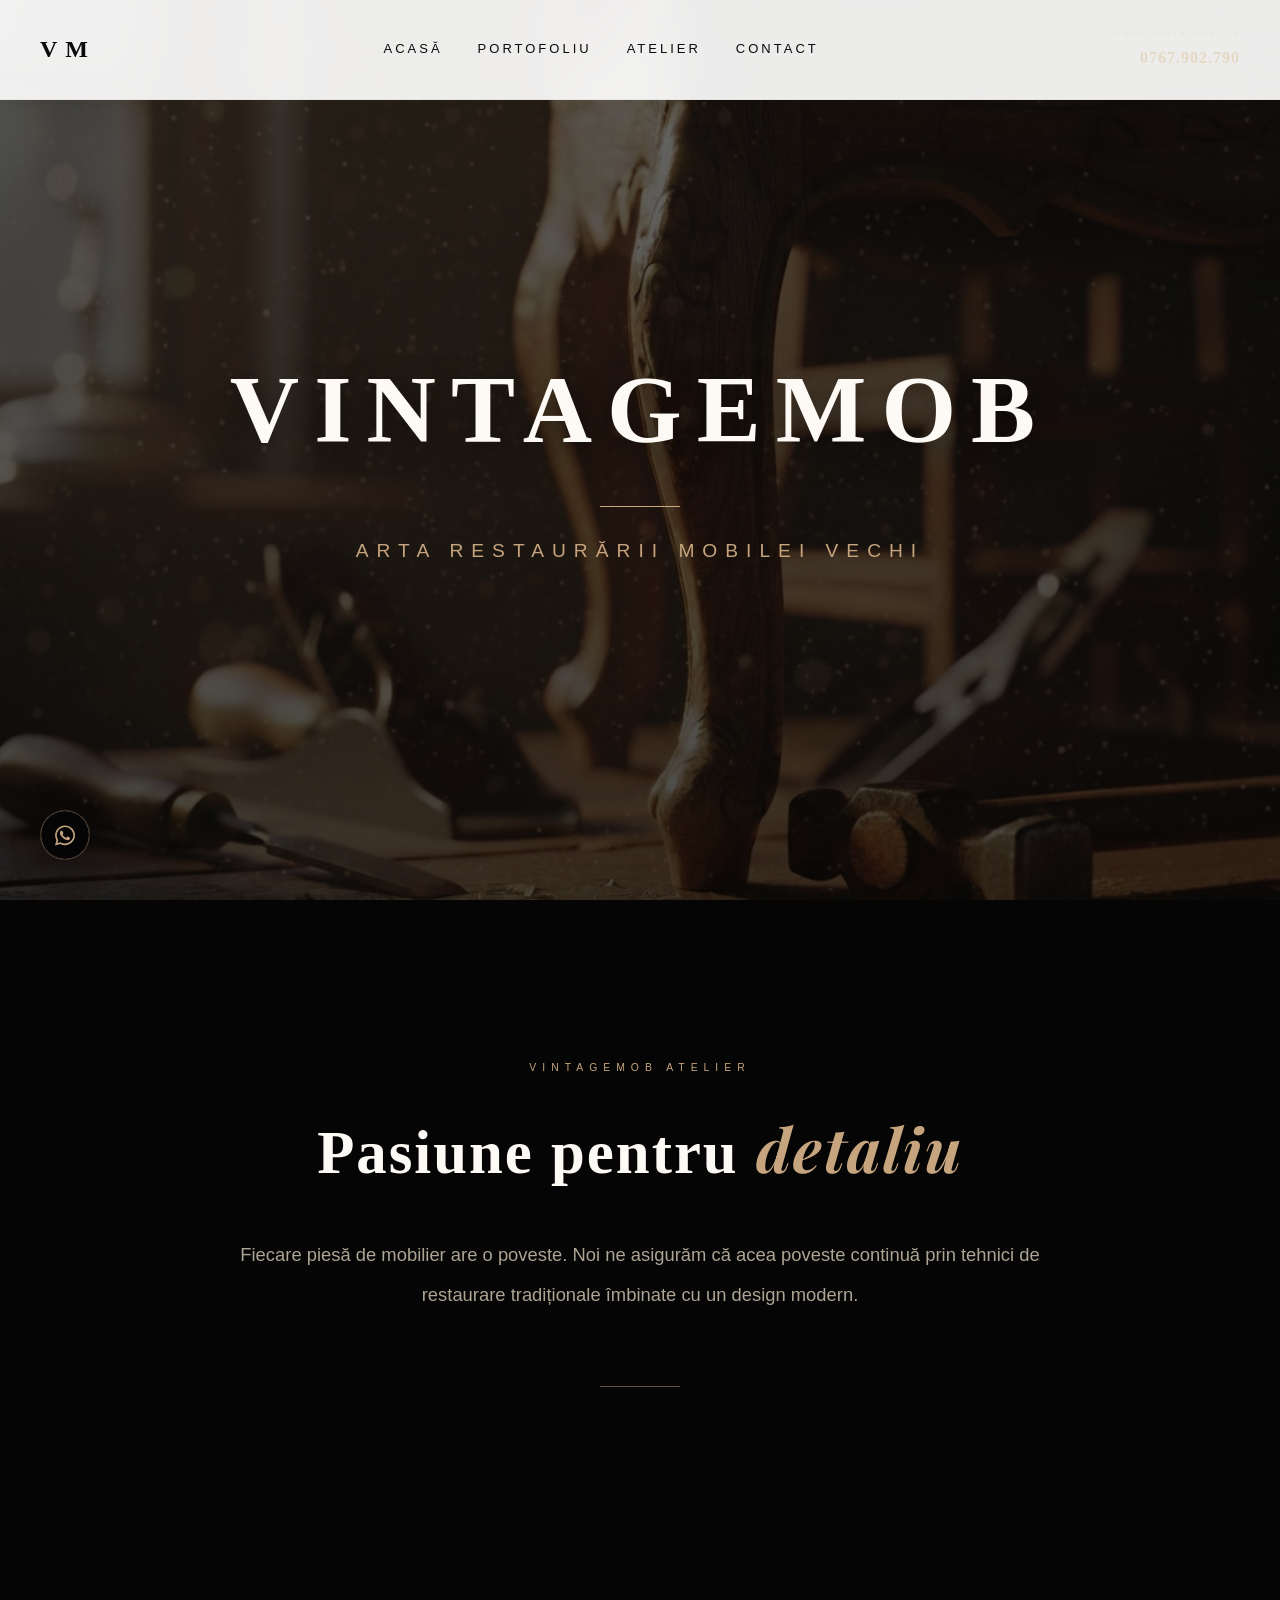
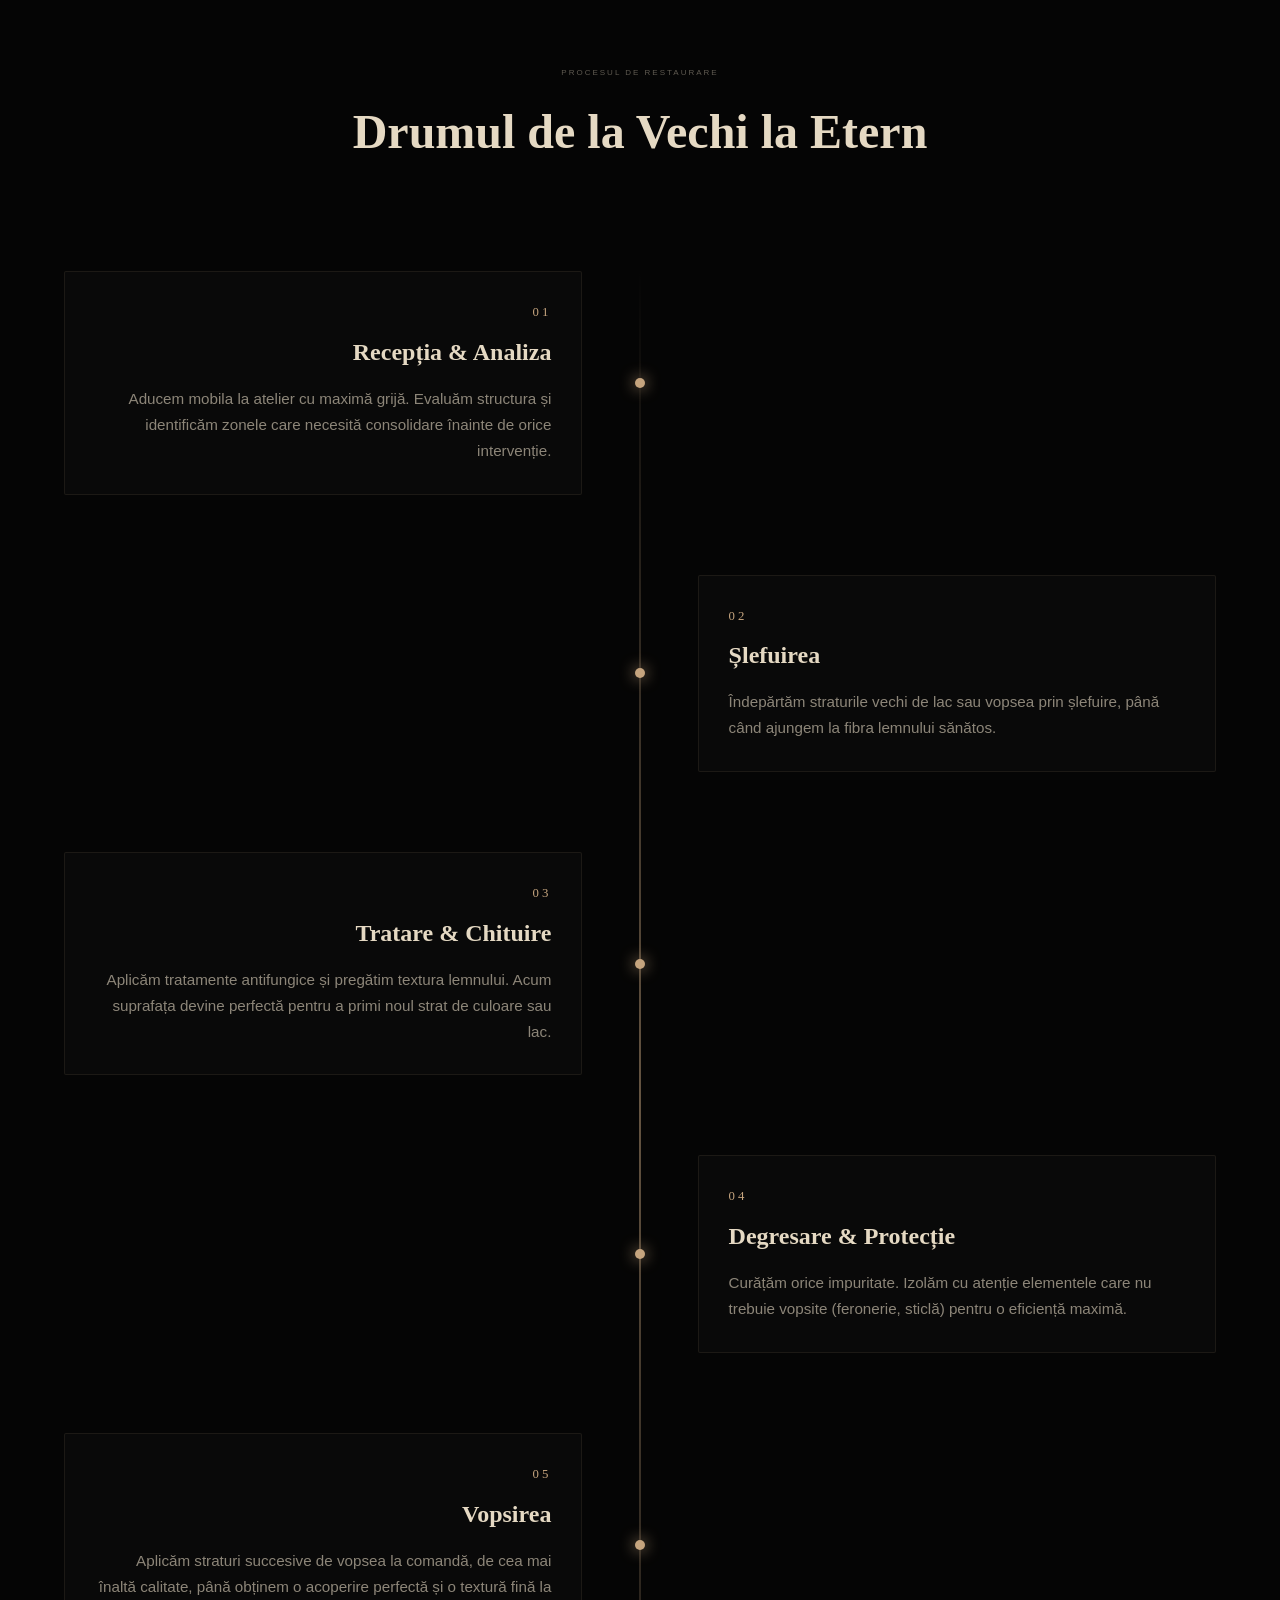
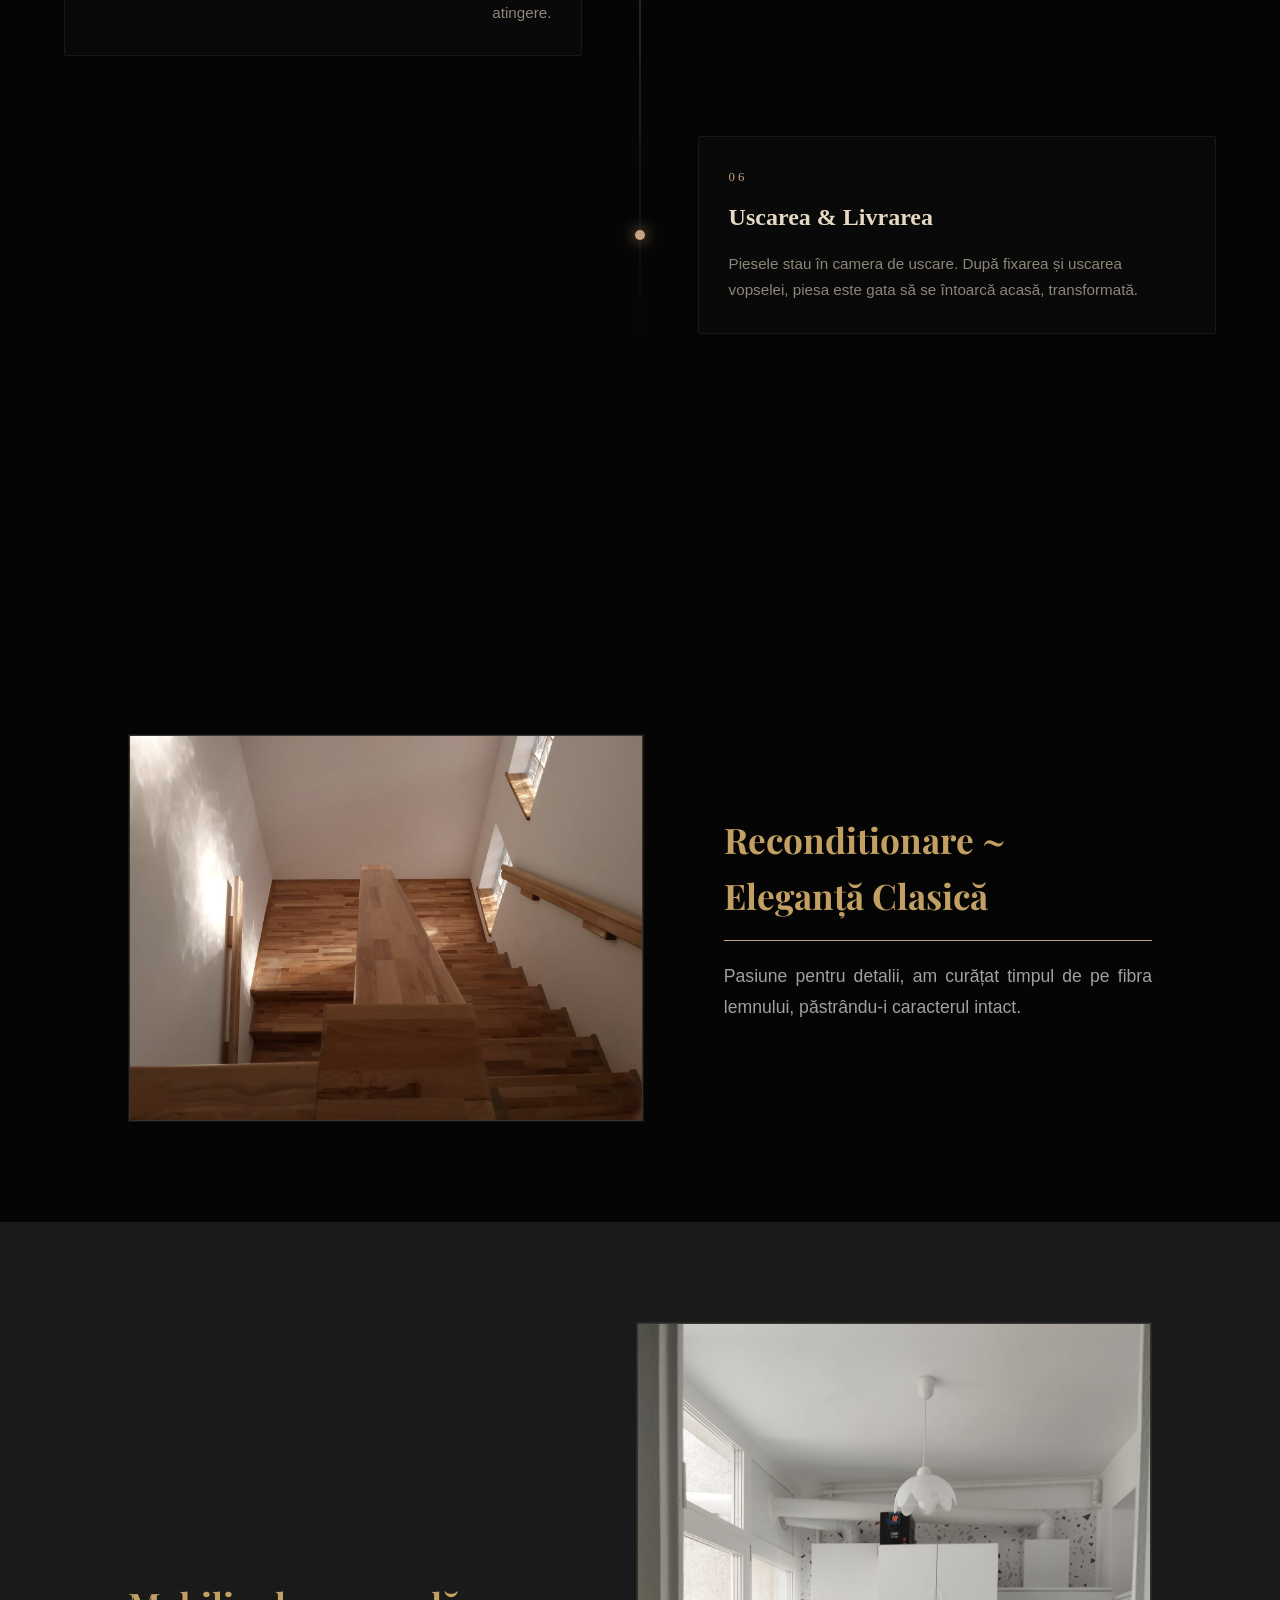
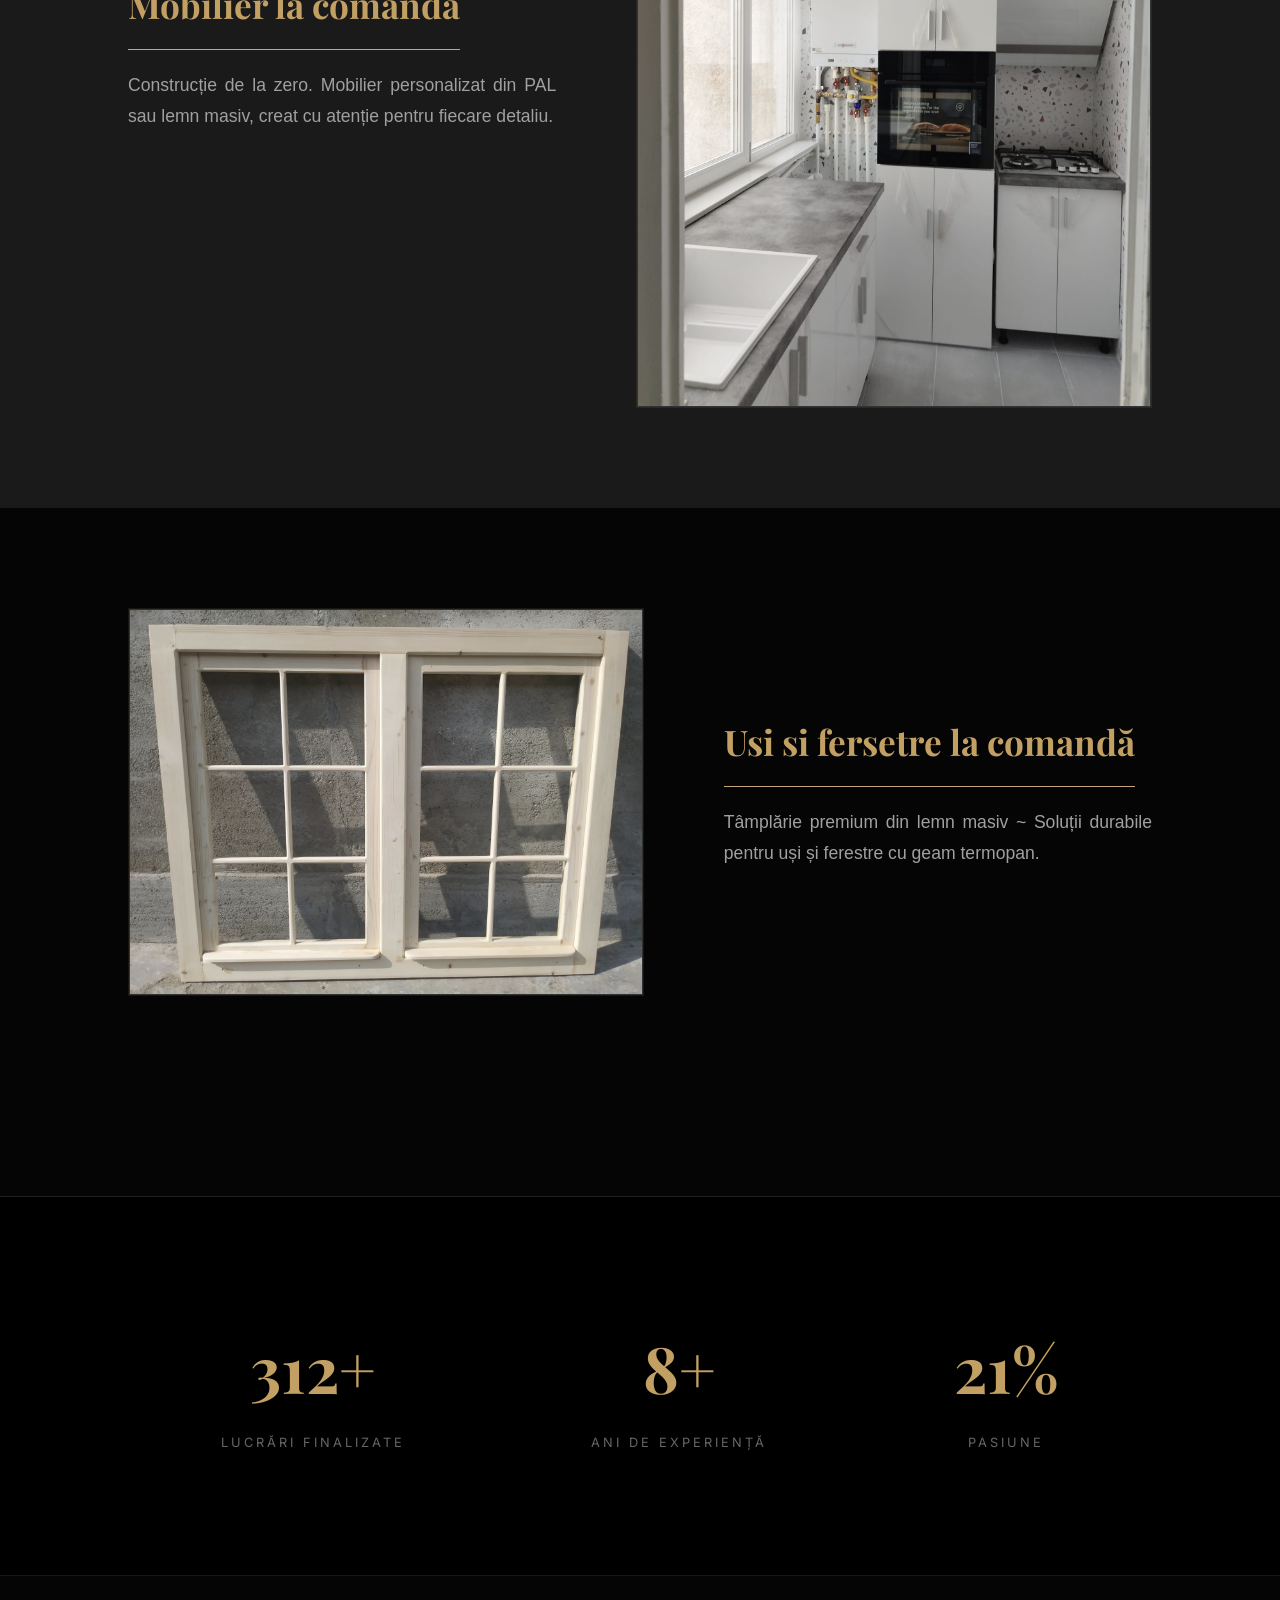
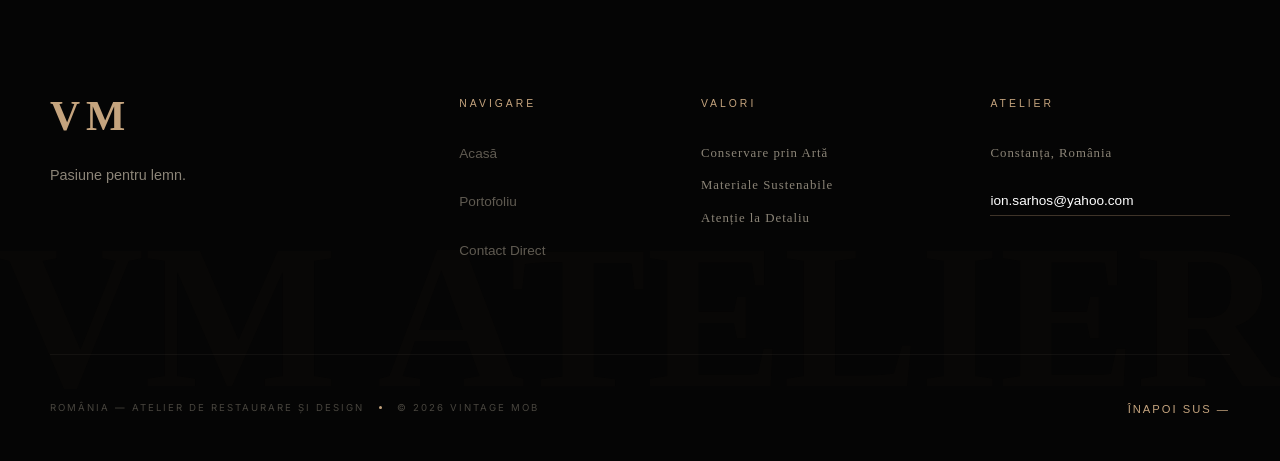
==== index.html @ 1ef1ccdd "Update index.html" ====
<!DOCTYPE html>
<html lang="ro">
<head>
    <meta charset="UTF-8">
    <meta name="viewport" content="width=device-width, initial-scale=1.0">
    <meta name="format-detection" content="telephone=no">
    <title>VintageMob | Arta Restaurării Mobilei</title>
    <link href="https://fonts.googleapis.com/css2?family=Playfair+Display:ital,wght@0,700;1,400&family=Inter:wght@300;400;600;700&display=swap" rel="stylesheet">
    <link rel="stylesheet" href="style.css">

    <!-- CSS PREMIUM ȘI RESPONSIV DIRECT (STIL AUDI PROGRESS) -->
    <style>
        :root {
            --premium-black: #0B0B0B;
            --premium-gray: #1A1A1A;
            --premium-light-gray: #F5F5F7;
            --premium-gold: #C5A880;
            --text-muted: #86868B;
        }

        /* Reset global anti-overflow */
        html, body {
            overflow-x: hidden;
            max-width: 100%;
            margin: 0;
            padding: 0;
            background-color: #ffffff;
            -webkit-font-smoothing: antialiased;
        }

        /* HEADER OPTIMIZAT ȘI FIXAT */
        .v-header-fixed {
            background: rgba(255, 255, 255, 0.92) !important;
            backdrop-filter: blur(20px);
            -webkit-backdrop-filter: blur(20px);
            border-bottom: 1px solid rgba(0, 0, 0, 0.05);
            position: fixed !important;
            top: 0;
            left: 0;
            width: 100%;
            z-index: 9999 !important;
            box-sizing: border-box;
            transition: all 0.3s ease;
        }

        .v-header-container {
            max-width: 1400px;
            margin: 0 auto;
            padding: 20px 40px !important;
            display: flex !important;
            justify-content: space-between !important;
            align-items: center !important;
            position: relative;
        }

        .v-logo-box .v-logo {
            font-family: 'Playfair Display', serif;
            font-size: 24px !important;
            font-weight: 700;
            color: var(--premium-black) !important;
            text-decoration: none;
            letter-spacing: 2px;
        }

        .v-nav {
            display: flex !important;
            gap: 35px !important;
        }

        .v-nav .v-link {
            font-family: 'Inter', sans-serif;
            font-size: 13px !important;
            text-transform: uppercase;
            letter-spacing: 1.5px;
            font-weight: 500;
            color: var(--premium-black) !important;
            text-decoration: none !important;
            transition: color 0.3s ease;
        }

        .v-nav .v-link:hover {
            color: var(--premium-gold) !important;
        }

        .v-tel-link {
            text-decoration: none !important;
            color: var(--premium-black) !important;
            text-align: right;
            display: block;
        }

        .v-tel-label {
            display: block;
            font-size: 10px;
            text-transform: uppercase;
            letter-spacing: 2px;
            color: var(--text-muted);
            margin-bottom: 2px;
        }

        .v-tel-num {
            font-size: 14px;
            font-weight: 600;
            letter-spacing: 0.5px;
        }

        /* RECEPTIVITATE ELEMENTE DE CONTROL MOBILE (HAMBURGER) */
        .v-mobile-toggle {
            display: none;
            background: none;
            border: none;
            cursor: pointer;
            padding: 10px;
            z-index: 10000;
        }

        .v-mobile-toggle span {
            display: block;
            width: 22px;
            height: 1.5px;
            background: var(--premium-black);
            margin: 5px 0;
            transition: 0.3s ease;
        }

        /* COMPORTAMENT MOBIL (MEDIA QUERY) */
        @media (max-width: 991px) {
            .v-header-container {
                padding: 15px 24px !important;
            }

            .v-mobile-toggle {
                display: block !important; /* Arătăm hamburgerul */
            }

            /* Meniul devine un sertar premium pe tot ecranul */
            .v-nav {
                position: fixed;
                top: 0;
                right: -100%;
                width: 100%;
                height: 100vh;
                background: #ffffff;
                flex-direction: column !important;
                justify-content: center !important;
                align-items: center !important;
                gap: 40px !important;
                transition: right 0.4s cubic-bezier(0.16, 1, 0.3, 1);
                z-index: 9998;
            }

            .v-nav.active {
                right: 0 !important; /* Când e activ, intră în scenă */
            }

            .v-nav .v-link {
                font-size: 20px !important;
                letter-spacing: 3px;
            }

            /* Schimbăm hamburgerul în 'X' când e deschis */
            .v-mobile-toggle.active span:nth-child(1) {
                transform: translateY(6.5px) rotate(45deg);
            }
            .v-mobile-toggle.active span:nth-child(2) {
                opacity: 0;
            }
            .v-mobile-toggle.active span:nth-child(3) {
                transform: translateY(-6.5px) rotate(-45deg);
            }

            .v-action {
                display: none !important; /* Ascundem numărul lung din header pe mobil ca să nu încurce */
            }

            /* Compensare spațiu pentru conținut, header-ul fiind fixat */
            body {
                padding-top: 60px;
            }

            /* 2. Hero Section */
            .hero {
                padding: 120px 24px 80px 24px !important;
                text-align: center;
            }
            .hero h1 {
                font-size: 3rem !important;
                letter-spacing: -1px !important;
                font-weight: 700;
            }

            /* 3. Concept Section */
            .v-concept-container {
                padding: 60px 24px !important;
            }
            .v-concept-title {
                font-size: 2.2rem !important;
                line-height: 1.2 !important;
            }

            /* 4. Timeline (Audi Vertical Flow) */
            .v-timeline-container {
                padding: 40px 24px !important;
            }
            .v-timeline-line {
                left: 4px !important;
            }
            .v-step {
                width: 100% !important;
                left: 0 !important;
                padding-left: 30px !important;
                padding-right: 0 !important;
                text-align: left !important;
                margin-bottom: 40px !important;
            }
            .v-step-dot {
                left: 4px !important;
            }
            .v-step-number {
                font-size: 12px !important;
                color: var(--premium-gold);
            }

            /* 5. Grile Imagini Asimetrice (Se aliniază elegant) */
            .rand {
                flex-direction: column !important;
                gap: 24px !important;
                padding: 0 24px !important;
                margin-bottom: 60px !important;
            }
            .rand.invers {
                flex-direction: column !important;
            }
            .poza, .text-box {
                width: 100% !important;
                padding: 0 !important;
            }
            .text-box h3 {
                font-size: 1.5rem !important;
                margin-top: 15px;
            }

            /* 6. Statistici */
            .stats-section {
                flex-direction: column !important;
                gap: 40px !important;
                padding: 60px 24px !important;
                background-color: var(--premium-light-gray) !important;
            }

            /* 7. Footer Cinematic */
            .cinematic-footer {
                padding: 60px 24px 30px 24px !important;
            }
            .footer-grid {
                grid-template-columns: 1fr !important;
                gap: 40px !important;
                text-align: left !important;
            }
            .footer-bg-text {
                font-size: 16vw !important;
                bottom: 10px !important;
            }
            .footer-bottom {
                flex-direction: column !important;
                align-items: flex-start !important;
                gap: 20px !important;
                border-top: 1px solid rgba(255,255,255,0.1);
                padding-top: 30px;
            }
        }
    </style>
</head>

<body>

   <header class="v-header-fixed">
    <div class="v-header-container">
        
        <div class="v-logo-box">
            <a href="index.html" class="v-logo">VM</a>
        </div>

        <!-- BUTON NATIV MOBIL PENTRU MENIU MĂRIT -->
        <button class="v-mobile-toggle" id="mobile-menu-btn" aria-label="Meniu">
            <span></span>
            <span></span>
            <span></span>
        </button>

        <nav class="v-nav" id="v-navigation-menu">
            <a href="index.html" class="v-link">Acasă</a>
            <a href="portofoliu.html" class="v-link">Portofoliu</a>
            <a href="despre.html" class="v-link">Atelier</a>
            <a href="contact.html" class="v-link">Contact</a>
        </nav>

        <div class="v-action">
            <a href="tel:0767902790" class="v-tel-link">
                <span class="v-tel-label">Consultanță Directă</span>
                <span class="v-tel-num">0767.902.790</span>
                <div class="v-line-anim"></div>
            </a>
        </div>

    </div>
</header>


    <section class="hero">
        <div class="hero-content">
            <h1>VintageMob</h1>
            <p>Arta restaurării mobilei vechi</p>
        </div>
    </section>

    <section class="v-concept-section v-override">
    <div class="v-concept-container">
        <div class="v-accent-badge">VintageMob Atelier</div>
        
        <h2 class="v-concept-title">Pasiune pentru <em>detaliu</em></h2>
        
        <div class="v-concept-content">
            <p>Fiecare piesă de mobilier are o poveste. Noi ne asigurăm că acea poveste continuă prin tehnici de restaurare tradiționale îmbinate cu un design modern.</p>
        </div>

        <div class="v-concept-footer">
            <div class="v-minimal-line"></div>
        </div>
    </div>
</section>




    <section class="v-timeline-section">
    <div class="v-timeline-header">
        <span class="v-tel-label">Procesul de Restaurare</span>
        <h2>Drumul de la Vechi la Etern</h2>
    </div>

    <div class="v-timeline-container">
        <div class="v-timeline-line"></div>

        <div class="v-step item-left">
            <div class="v-step-content">
                <span class="v-step-number">01</span>
                <h3>Recepția & Analiza</h3>
                <p>Aducem mobila la atelier cu maximă grijă. Evaluăm structura și identificăm zonele care necesită consolidare înainte de orice intervenție.</p>
            </div>
            <div class="v-step-dot"></div>
        </div>

        <div class="v-step item-right">
            <div class="v-step-content">
                <span class="v-step-number">02</span>
                <h3>Șlefuirea</h3>
                <p>Îndepărtăm straturile vechi de lac sau vopsea prin șlefuire, până când ajungem la fibra lemnului sănătos.</p>
            </div>
            <div class="v-step-dot"></div>
        </div>

        <div class="v-step item-left">
            <div class="v-step-content">
                <span class="v-step-number">03</span>
                <h3>Tratare & Chituire</h3>
                <p>Aplicăm tratamente antifungice și pregătim textura lemnului. Acum suprafața devine perfectă pentru a primi noul strat de culoare sau lac.</p>
            </div>
            <div class="v-step-dot"></div>
        </div>

        <div class="v-step item-right">
            <div class="v-step-content">
                <span class="v-step-number">04</span>
                <h3>Degresare & Protecție</h3>
                <p>Curățăm orice impuritate. Izolăm cu atenție elementele care nu trebuie vopsite (feronerie, sticlă) pentru o eficiență maximă.</p>
            </div>
            <div class="v-step-dot"></div>
        </div>

        <div class="v-step item-left">
            <div class="v-step-content">
                <span class="v-step-number">05</span>
                <h3>Vopsirea</h3>
                <p>Aplicăm straturi succesive de vopsea la comandă, de cea mai înaltă calitate, până obținem o acoperire perfectă și o textură fină la atingere.</p>
            </div>
            <div class="v-step-dot"></div>
        </div>

        <div class="v-step item-right">
            <div class="v-step-content">
                <span class="v-step-number">06</span>
                <h3>Uscarea & Livrarea</h3>
                <p>Piesele stau în camera de uscare. După fixarea și uscarea vopselei, piesa este gata să se întoarcă acasă, transformată.</p>
            </div>
            <div class="v-step-dot"></div>
        </div>
    </div>
</section>




    <section class="proiecte-home">
        
        <div class="rand">
            <div class="poza"><img src="A11.jpg" alt="Mobilă recondiționată"></div>
            <div class="text-box">
                <h3>Reconditionare ~ Eleganță Clasică</h3>
                <p>Pasiune pentru detalii, am curățat timpul de pe fibra lemnului, păstrându-i caracterul intact.</p>
            </div>
        </div>

        <div class="rand invers">
            <div class="poza"><img src="b1.jpg" alt="Mobilă recondiționată"></div>
            <div class="text-box">
                <h3>Mobilier la comandă</h3>
                <p>Construcție de la zero. Mobilier personalizat din PAL sau lemn masiv, creat cu atenție pentru fiecare detaliu.</p>
            </div>
        </div>

        <div class="rand">
            <div class="poza"><img src="c4.jpg" alt="Mobilă recondiționată"></div>
            <div class="text-box">
                <h3>Usi si fersetre la comandă</h3>
                <p>Tâmplărie premium din lemn masiv ~ Soluții durabile pentru uși și ferestre cu geam termopan.</p>
            </div>
        </div>

    </section>

    <section class="stats-section">
        <div class="stat-item">
            <span class="stat-number">+1500</span>
            <span class="stat-label">Lucrări Finalizate</span>
        </div>
        <div class="stat-item">
            <span class="stat-number">+35</span>
            <span class="stat-label">Ani de Experiență</span>
        </div>
        <div class="stat-item">
            <span class="stat-number">100%</span>
            <span class="stat-label">Pasiune</span>
        </div>
    </section>

 <div class="wa-container">
    <a href="https://wa.me/40767902790" target="_blank" class="wa-link">
        <span class="wa-text">Consultanță WhatsApp</span>
        <div class="wa-icon-box">
            <svg viewBox="0 0 448 512" class="wa-svg">
                <path d="M380.9 97.1C339 55.1 283.2 32 223.9 32c-122.4 0-222 99.6-222 222 0 39.1 10.2 77.3 29.6 111L0 480l117.7-30.9c32.4 17.7 68.9 27 106.1 27h.1c122.3 0 224.1-99.6 224.1-222 0-59.3-25.2-115-67.1-157zm-157 341.6c-33.2 0-65.7-8.9-94-25.7l-6.7-4-69.8 18.3L72 359.2l-4.4-7c-18.5-29.4-28.2-63.3-28.2-98.2 0-101.7 82.8-184.5 184.6-184.5 49.3 0 95.6 19.2 130.4 54.1 34.8 34.9 56.2 81.2 56.1 130.5 0 101.8-84.9 184.6-186.6 184.6zm101.2-138.2c-5.5-2.8-32.8-16.2-37.9-18-5.1-1.9-8.8-2.8-12.5 2.8-3.7 5.6-14.3 18-17.6 21.8-3.2 3.7-6.5 4.2-12 1.4-5.5-2.8-23.2-8.5-44.2-27.1-16.4-14.6-27.4-32.7-30.6-38.2-3.2-5.6-.3-8.6 2.4-11.4 2.5-2.5 5.5-6.5 8.3-9.8 2.8-3.3 3.7-5.6 5.5-9.3 1.8-3.7.9-6.9-.5-9.7-1.4-2.8-12.5-30.1-17.1-41.2-4.5-10.8-9.1-9.3-12.5-9.5-3.2-.2-6.9-.2-10.6.1-3.7.3-9.7 1.4-14.8 6.9-5.1 5.6-19.4 19-19.4 46.3 0 27.3 19.9 53.7 22.6 57.4 2.8 3.7 39.1 59.7 94.8 83.8 13.2 5.8 23.5 9.2 31.5 11.8 13.3 4.2 25.4 3.6 35 2.2 10.7-1.5 32.8-13.4 37.4-26.4 4.6-13 4.6-24.1 3.2-26.4-1.3-2.5-5-3.9-10.5-6.6z"/>
            </svg>
        </div>
    </a>
</div>





  <footer class="cinematic-footer">
    <div class="footer-bg-text">VM ATELIER</div>

    <div class="footer-container">
        <div class="footer-grid">
            
            <div class="footer-col brand-col">
                <a href="index.html" class="logo-classic">VM</a>
                <p class="brand-desc">Pasiune pentru lemn.</p>
            </div>
            
            <div class="footer-col">
                <span class="footer-label">Navigare</span>
                <nav class="footer-links">
                    <a href="index.html">Acasă</a>
                    <a href="portofoliu.html">Portofoliu</a>
                    <a href="contact.html">Contact Direct</a>
                </nav>
            </div>

            <div class="footer-col">
                <span class="footer-label">Valori</span>
                <div class="footer-static-wrap">
                    <p class="footer-static-text">Conservare prin Artă</p>
                    <p class="footer-static-text">Materiale Sustenabile</p>
                    <p class="footer-static-text">Atenție la Detaliu</p>
                </div>
            </div>

            <div class="footer-col">
                <span class="footer-label">Atelier</span>
                <div class="footer-links">
                    <p class="footer-static-text">Constanța, România</p>
                    <a href="mailto:ion.sarhos@yahoo.com" class="footer-cta-email">ion.sarhos@yahoo.com</a>
                </div>
            </div>

        </div>

        <div class="footer-bottom">
            <div class="footer-legal">
                <span>ROMÂNIA — ATELIER DE RESTAURARE ȘI DESIGN</span>
                <div class="legal-dots"></div>
                <span>&copy; 2026 VINTAGE MOB</span>
            </div>
            <div class="back-to-top">
                <a href="#top">Înapoi sus —</a>
            </div>
        </div>
    </div>
</footer>

    <!-- SCRIPT LOGICĂ MENIU JAVASCRIPT DIRECT -->
    <script>
        document.addEventListener('DOMContentLoaded', function() {
            const menuBtn = document.getElementById('mobile-menu-btn');
            const navMenu = document.getElementById('v-navigation-menu');
            const navLinks = document.querySelectorAll('.v-link');

            // Toggle la click pe hamburger
            menuBtn.addEventListener('click', function() {
                menuBtn.classList.toggle('active');
                navMenu.classList.toggle('active');
                
                // Blocăm scroll-ul pe fundal când meniul e deschis
                if(navMenu.classList.contains('active')) {
                    document.body.style.overflow = 'hidden';
                } else {
                    document.body.style.overflow = '';
                }
            });

            // Închidem meniul când se dă click pe un link din el
            navLinks.forEach(link => {
                link.addEventListener('click', function() {
                    menuBtn.classList.remove('active');
                    navMenu.classList.remove('active');
                    document.body.style.overflow = '';
                });
            });
        });
    </script>
    <script src="script.js"></script>
</body>
</html>
---- style.css ----
/* =========================================
   PALETA CROMATICĂ: Alb, Gri Deschis, Gri Închis
   ========================================= */

:root {
    --alb-pur: #FFFFFF;
    --gri-foarte-deschis: #F5F5F5; /* Fundal secțiuni */
    --gri-deschis: #D1D1D1;        /* Borduri și Hover */
    --gri-mediu: #666666;          /* Text secundar */
    --gri-inchis: #1A1A1A;         /* Header, Butoane, Text principal */
}









/* RESETARE GENERALĂ */
* {
    margin: 0;
    padding: 0;
    box-sizing: border-box;
    font-family: 'Inter', -apple-system, BlinkMacSystemFont, "Segoe UI", Roboto, sans-serif;
}

body {
    background-color: var(--alb-pur);
    color: var(--gri-inchis);
    line-height: 1.6;
}

/* ============================================================
HEADER SUPREME - VINTAGEMOB (FINAL OPTIMIZED)
============================================================ */

.atelier-header {
position: fixed !important;
top: 0 !important;
left: 0 !important;
width: 100% !important;
background: rgba(5, 5, 5, 0.95) !important; /* Negru intens, ușor transparent */
backdrop-filter: blur(15px) !important;
border-bottom: 1px solid rgba(197, 164, 126, 0.1) !important;
padding: 20px 0 !important;
z-index: 9999 !important;
transition: all 0.4s ease !important;
}

.header-inner {
max-width: 1400px !important;
margin: 0 auto !important;
padding: 0 50px !important;
display: grid !important;
grid-template-columns: 1fr auto 1fr !important; /* Centrare matematică a logoului */
align-items: center !important;
}

/* --- NAVIGARE (STÂNGA) --- */
.header-nav {
display: flex !important;
gap: 35px !important;
}

.nav-link {
font-family: 'Montserrat', sans-serif !important;
font-size: 0.75rem !important;
text-transform: uppercase !important;
letter-spacing: 2px !important;
color: rgba(229, 217, 195, 0.5) !important;
text-decoration: none !important;
transition: 0.4s ease !important;
font-weight: 400 !important;
}

.nav-link:hover {
color: #E5D9C3 !important;
transform: translateY(-1px) !important;
}

/* --- LOGO (CENTRU) --- */
.logo-classic {
font-family: 'Cinzel', serif !important;
font-size: 2.6rem !important;
font-weight: 700 !important;
color: #C5A47E !important;
text-decoration: none !important;
letter-spacing: 6px !important;
text-transform: uppercase !important;
transition: 0.5s cubic-bezier(0.22, 1, 0.36, 1) !important;
line-height: 1 !important;
display: block !important;
}

.logo-classic:hover {
color: #E5D9C3 !important;
letter-spacing: 8px !important;
text-shadow: 0 0 25px rgba(197, 164, 126, 0.3) !important;
}

/* --- ACTION / TEL (DREAPTA) --- */
.header-action {
display: flex !important;
justify-content: flex-end !important;
}

.consultancy-link {
text-align: right !important;
text-decoration: none !important;
position: relative !important;
}

.consultancy-label {
display: block !important;
font-family: 'Montserrat', sans-serif !important;
font-size: 0.55rem !important;
text-transform: uppercase !important;
letter-spacing: 2px !important;
color: rgba(229, 217, 195, 0.4) !important;
margin-bottom: 2px !important;
}

.consultancy-num {
font-family: 'Cinzel', serif !important;
font-size: 0.95rem !important;
color: #E5D9C3 !important;
letter-spacing: 1px !important;
transition: 0.4s ease !important;
}

.link-underline {
position: absolute !important;
bottom: -2px !important;
right: 0 !important;
width: 0 !important;
height: 1px !important;
background: #C5A47E !important;
transition: width 0.4s ease !important;
}

.consultancy-link:hover .link-underline {
width: 100% !important;
}

.consultancy-link:hover .consultancy-num {
color: #FFFFFF !important;
}

/* --- MOBILE FIX --- */
@media (max-width: 1100px) {
.header-nav { display: none !important; }
.header-inner {
grid-template-columns: 1fr 1fr !important;
padding: 0 30px !important;
}
.logo-classic { font-size: 2rem !important; }
}

/* ============================================================
ULTRA-PRIORITY: ANULARE STILURI EXTERNE
============================================================ */
header, header *, .logo-classic, .nav-link, .consultancy-num {
box-sizing: border-box !important;
}




/* =========================================
   HERO SECTION - FULLSCREEN IMMERSIVE
   ========================================= */
.hero {
    width: 100%;
    height: 100vh; /* Ocupă exact 100% din înălțimea ecranului */
    display: flex;
    flex-direction: column;
    justify-content: center;
    align-items: center;
    text-align: center;
    position: relative;
    overflow: hidden;
    
    /* Fundalul cu overlay întunecat pentru contrast maxim */
    background: linear-gradient(rgba(0, 0, 0, 0.6), rgba(0, 0, 0, 0.7)), 
                url('gm1.jpg') no-repeat center center;
    background-size: cover !important;
    background-attachment: fixed; /* Efect de parallax subtil */
}

.hero h1 {
    font-family: 'Cinzel', serif;
    font-size: clamp(3rem, 10vw, 6rem); /* Se adaptează de la mobil la desktop */
    color: #fdfaf5;
    margin-bottom: 20px;
    letter-spacing: 15px;
    text-transform: uppercase;
    font-weight: 700;
    text-shadow: 0 10px 30px rgba(0, 0, 0, 0.5);
    animation: fadeInDown 1.5s ease;
}

.hero p {
    font-family: 'Montserrat', sans-serif;
    font-size: 1.2rem;
    color: #C5A47E; /* Culoarea logo-ului pentru consistență */
    letter-spacing: 8px;
    text-transform: uppercase;
    font-weight: 300;
    position: relative;
    padding-top: 30px;
    animation: fadeInUp 1.5s ease;
}

/* Linia elegantă sub subtitlu */
.hero p::before {
    content: '';
    position: absolute;
    top: 0;
    left: 50%;
    transform: translateX(-50%);
    width: 80px;
    height: 1px;
    background-color: #C5A47E;
}

/* =========================================
   RÂNDURI ZIG-ZAG (HOME REFINEMENT)
   ========================================= */
.proiecte-home {
    background-color: #050505; /* Negru pur pentru fundal */
    padding: 100px 0;
}

.rand {
    display: flex;
    align-items: center;
    justify-content: space-between;
    padding: 80px 10%;
    gap: 80px;
    min-height: 60vh;
}

/* Alternanța automată (Zig-Zag) */
.rand:nth-child(even) {
    flex-direction: row-reverse;
}

.poza {
    flex: 1.2;
    overflow: hidden;
    line-height: 0;
    border: 1px solid rgba(197, 164, 126, 0.1);
}

.poza img {
    width: 100%;
    height: auto;
    display: block;
    transition: transform 1.2s cubic-bezier(0.19, 1, 0.22, 1);
    filter: grayscale(20%);
}

.poza:hover img {
    transform: scale(1.05);
    filter: grayscale(0%);
}

.text-box {
    flex: 1;
}

.text-box h3 {
    font-family: 'Cinzel', serif;
    font-size: 2rem;
    color: #E5D9C3;
    margin-bottom: 25px;
    border-bottom: 1px solid #C5A47E;
    padding-bottom: 15px;
    display: inline-block;
}

.text-box p {
    font-family: 'Montserrat', sans-serif;
    color: rgba(229, 217, 195, 0.6);
    line-height: 1.8;
    font-size: 1.1rem;
}

/* Animații */
@keyframes fadeInDown {
    from { opacity: 0; transform: translateY(-30px); }
    to { opacity: 1; transform: translateY(0); }
}

@keyframes fadeInUp {
    from { opacity: 0; transform: translateY(30px); }
    to { opacity: 1; transform: translateY(0); }
}

/* Mobile Fix */
@media (max-width: 900px) {
    .rand, .rand:nth-child(even) {
        flex-direction: column;
        padding: 50px 5%;
        gap: 30px;
        text-align: center;
    }



/* =========================================
   ANIMATIE STATISTICI (REVEAL EFFECT)
   ========================================= */

.stats-section {
    display: flex;
    justify-content: space-around;
    padding: 120px 10%;
    background-color: #050505;
    border-top: 1px solid rgba(197, 164, 126, 0.05);
}

.stat-item {
    text-align: center;
    opacity: 0; /* Invizibil la început */
    transform: translateY(30px);
    animation: statReveal 1s cubic-bezier(0.2, 1, 0.3, 1) forwards;
}

/* Delay-uri pentru ca itemele să apară pe rând (Stânga -> Dreapta) */
.stat-item:nth-child(1) { animation-delay: 0.2s; }
.stat-item:nth-child(2) { animation-delay: 0.4s; }
.stat-item:nth-child(3) { animation-delay: 0.6s; }

.stat-number {
    display: block;
    font-family: 'Cinzel', serif;
    font-size: clamp(3rem, 5vw, 4.5rem);
    font-weight: 700;
    color: #C5A47E;
    margin-bottom: 10px;
    letter-spacing: 2px;
}

.stat-label {
    font-family: 'Montserrat', sans-serif;
    text-transform: uppercase;
    letter-spacing: 4px;
    font-size: 0.75rem;
    color: rgba(229, 217, 195, 0.4);
}

@keyframes statReveal {
    to {
        opacity: 1;
        transform: translateY(0);
    }
}
/* Modificăm stat-item pentru a fi "pregătit" de animație */
.stat-item {
    text-align: center;
    opacity: 0; 
    transform: translateY(30px);
    transition: all 1s cubic-bezier(0.2, 1, 0.3, 1);
}

/* Clasa pe care o va adăuga JavaScript-ul */
.stat-item.visible {
    opacity: 1;
    transform: translateY(0);
}

/* Delay-uri pentru apariție succesivă */
.stat-item.visible:nth-child(1) { transition-delay: 0.2s; }
.stat-item.visible:nth-child(2) { transition-delay: 0.4s; }
.stat-item.visible:nth-child(3) { transition-delay: 0.6s; }





}
/* =========================================
   FORMULAR CONTACT
   ========================================= */
.contact-form {
    max-width: 600px;
    margin: 50px auto;
    padding: 0 20px;
}

.contact-form input, 
.contact-form textarea {
    width: 100%;
    padding: 15px;
    margin-bottom: 20px;
    border: 1px solid var(--gri-deschis);
    background: var(--alb-pur);
    font-size: 1rem;
}

.btn-trimite {
    background-color: var(--gri-inchis);
    color: var(--alb-pur);
    padding: 15px 40px;
    border: none;
    text-transform: uppercase;
    font-weight: bold;
    cursor: pointer;
    transition: opacity 0.3s;
}

.btn-trimite:hover {
    opacity: 0.9;
}




/* --- PAGINA CONTACT PREMIUM --- */

:root {
    --bg-black: #050505;
    --alb-murdar: #E5D9C3;
    --text-muted: rgba(229, 217, 195, 0.6);
}

body {
    background-color: var(--bg-black);
    color: var(--alb-murdar);
}

.contact-premium {
    padding: 120px 8% 80px;
}

/* Intro */
.contact-intro {
    text-align: center;
    margin-bottom: 80px;
}

.contact-intro h1 {
    font-family: 'Cinzel', serif;
    font-size: 3rem;
    letter-spacing: 5px;
    margin-bottom: 20px;
    text-transform: uppercase;
}

.contact-intro p {
    font-family: 'Montserrat', sans-serif;
    font-weight: 300;
    opacity: 0.7;
    max-width: 600px;
    margin: 0 auto;
}

/* Grid Layout */
.contact-grid {
    display: grid;
    grid-template-columns: 1fr 1.5fr;
    gap: 100px;
}

/* Detalii Stânga (Asid) */
.contact-details .info-block {
    margin-bottom: 40px;
}

.info-block span {
    font-family: 'Cinzel', serif;
    font-size: 0.8rem;
    color: var(--text-muted);
    display: block;
    margin-bottom: 10px;
}

.info-block h3 {
    font-family: 'Cinzel', serif;
    font-size: 1.2rem;
    letter-spacing: 2px;
    margin-bottom: 15px;
}

.info-block p {
    font-family: 'Montserrat', sans-serif;
    font-weight: 300;
    line-height: 1.6;
    opacity: 0.8;
}

.contact-quote {
    margin-top: 60px;
    font-family: 'Cinzel', serif;
    font-style: italic;
    font-size: 1.1rem;
    border-left: 1px solid var(--alb-murdar);
    padding-left: 20px;
    opacity: 0.5;
}









/* --- FORMULAR VINTAGEMOB REPARAT COMPLET --- */

.form-wrapper {
    background: #0a0a0a !important; /* Fundal închis */
    padding: 40px !important;
    border: 1px solid rgba(229, 217, 195, 0.1) !important;
    width: 100%;
    box-sizing: border-box;
}

.modern-form {
    display: flex;
    flex-direction: column;
    gap: 25px;
}

/* Alinierea pe două coloane */
.input-row {
    display: grid !important;
    grid-template-columns: 1fr 1fr !important; /* Două coloane egale */
    gap: 30px !important;
}

.input-group {
    display: flex;
    flex-direction: column;
}

.input-group label {
    font-family: 'Cinzel', serif !important;
    font-size: 0.75rem !important;
    color: #E5D9C3 !important; /* Alb murdar vizibil */
    text-transform: uppercase;
    letter-spacing: 2px;
    margin-bottom: 10px;
    display: block;
}

/* Stil pentru Input, Select și Textarea */
.input-group input, 
.input-group select, 
.input-group textarea {
    background: transparent !important;
    border: none !important;
    border-bottom: 1px solid rgba(229, 217, 195, 0.3) !important;
    color: #FFFFFF !important; /* Scrisul clientului e alb pur */
    padding: 12px 0 !important;
    font-family: 'Montserrat', sans-serif !important;
    font-size: 1rem !important;
    outline: none !important;
    width: 100%;
}

.input-group input:focus, 
.input-group select:focus, 
.input-group textarea:focus {
    border-bottom-color: #E5D9C3 !important;
}

/* Ajustare Select pentru a fi lizibil */
.input-group select option {
    background-color: #0a0a0a;
    color: #E5D9C3;
}

/* Butonul Premium */
.btn-premium {
    background-color: #E5D9C3 !important;
    color: #050505 !important;
    border: none !important;
    padding: 20px !important;
    font-family: 'Cinzel', serif !important;
    font-weight: 700 !important;
    letter-spacing: 4px !important;
    text-transform: uppercase !important;
    cursor: pointer !important;
    transition: 0.4s !important;
    margin-top: 20px;
}

.btn-premium:hover {
    background-color: #FFFFFF !important;
    letter-spacing: 6px !important;
}

/* Placeholders mai vizibili */
::placeholder {
    color: rgba(229, 217, 195, 0.4) !important;
}

/* Mobile Fix */
@media (max-width: 768px) {
    .input-row {
        grid-template-columns: 1fr !important; /* O singură coloană pe telefon */
        gap: 20px !important;
    }
}


/* --- STILIZARE LISTĂ ASCUNSĂ (SELECT) --- */

.input-group select {
    background-color: transparent !important;
    color: #E5D9C3 !important; /* Culoarea textului principal */
    cursor: pointer !important;
    appearance: none !important; /* Scoate săgeata default a browserului */
    -webkit-appearance: none;
    -moz-appearance: none;
    padding-right: 30px !important; /* Spațiu pentru noua săgeată */
    background-image: url("data:image/svg+xml,%3Csvg xmlns='http://www.w3.org/2000/svg' width='12' height='12' viewBox='0 0 24 24' fill='none' stroke='%23E5D9C3' stroke-width='2' stroke-linecap='round' stroke-linejoin='round'%3E%3Cpath d='m6 9 6 6 6-6'/%3E%3C/svg%3E") !important;
    background-repeat: no-repeat !important;
    background-position: right 10px center !important;
}

/* Stil pentru opțiunile care apar când dai click */
.input-group select option {
    background-color: #0d0d0d !important; /* Fundalul listei când e deschisă */
    color: #E5D9C3 !important;
    padding: 15px !important;
    font-family: 'Montserrat', sans-serif !important;
}

/* Hover pe opțiuni (funcționează în funcție de browser) */
.input-group select option:hover {
    background-color: #1a1a1a !important;
}

/* Reparăm linia de jos să fie activă și la select */
.input-group select:focus {
    border-bottom-color: #E5D9C3 !important;
}










/* --- PORTFOLIO V3: MUZEAL & CINEMATIC --- */

.portfolio-v3 {
    background-color: #050505;
    color: #E5D9C3;
}

/* 1. HERO SECTION */
.p-hero {
    height: 100vh;
    display: flex;
    align-items: center;
    justify-content: center;
    text-align: center;
    background: radial-gradient(circle at center, #0a0a0a 0%, #050505 100%);
}

.p-reveal-tag {
    font-family: 'Montserrat', sans-serif;
    font-size: 0.65rem;
    text-transform: uppercase;
    letter-spacing: 6px;
    color: #C5A47E;
    display: block;
    margin-bottom: 30px;
}

.p-main-title {
    font-family: 'Cinzel', serif;
    font-size: clamp(2.5rem, 8vw, 5.5rem);
    font-weight: 400;
    line-height: 1.1;
    margin-bottom: 40px;
}

.p-main-title em {
    font-family: 'Playfair Display', serif; /* Dacă îl ai, altfel va lua default serif italic */
    font-style: italic;
    color: #C5A47E;
}

.p-scroll-indicator {
    margin-top: 50px;
    display: flex;
    justify-content: center;
}

.p-line {
    width: 1px;
    height: 80px;
    background: linear-gradient(to bottom, #C5A47E, transparent);
}

/* 2. DUAL DISPLAY (DIPTIC) */
.p-project-entry {
    padding: 150px 0;
}

.p-diptic {
    display: grid;
    grid-template-columns: 1fr 1fr;
    gap: 30px;
    padding: 0 5%;
    height: 85vh;
}

.p-frame {
    position: relative;
    overflow: hidden;
    background: #111;
}

.p-frame img {
    width: 100%;
    height: 100%;
    object-fit: cover;
    opacity: 0.8;
    transition: all 1.8s cubic-bezier(0.19, 1, 0.22, 1);
}

.p-frame:hover img {
    opacity: 1;
    transform: scale(1.05);
}

.p-meta-tag {
    position: absolute;
    bottom: 30px;
    left: 30px;
    font-family: 'Montserrat', sans-serif;
    font-size: 0.6rem;
    letter-spacing: 3px;
    text-transform: uppercase;
    background: rgba(0,0,0,0.7);
    padding: 10px 20px;
    border: 1px solid rgba(197, 164, 126, 0.2);
}

/* 3. DESCRIPTION GRID */
.p-description-grid {
    padding: 60px 5% 0;
    display: grid;
    grid-template-columns: 0.5fr 1.5fr;
    align-items: flex-start;
}

.p-description-grid.central {
    grid-template-columns: 1fr;
    text-align: center;
    max-width: 800px;
    margin: 0 auto;
}

.p-number {
    font-family: 'Cinzel', serif;
    font-size: 5rem;
    color: rgba(197, 164, 126, 0.1);
    line-height: 1;
}

.p-info h2 {
    font-family: 'Cinzel', serif;
    font-size: 2.2rem;
    color: #E5D9C3;
    margin-bottom: 20px;
}

.p-info p {
    font-family: 'Montserrat', sans-serif;
    font-weight: 300;
    line-height: 1.8;
    color: rgba(229, 217, 195, 0.7);
    max-width: 600px;
}

.p-link-luxury {
    display: inline-block;
    margin-top: 30px;
    font-family: 'Montserrat', sans-serif;
    font-size: 0.75rem;
    text-transform: uppercase;
    letter-spacing: 2px;
    color: #C5A47E;
    text-decoration: none;
    border-bottom: 1px solid rgba(197, 164, 126, 0.3);
    padding-bottom: 5px;
    transition: 0.4s;
}

.p-link-luxury:hover {
    color: #fff;
    border-color: #fff;
    padding-right: 15px;
}

/* 4. CAROUSEL SHOWCASE */
.p-gallery-showcase {
    padding: 150px 0;
    background-color: #080808;
}

.p-gallery-header {
    text-align: center;
    margin-bottom: 80px;
}

.p-carousel {
    position: relative;
    width: 100%;
    height: 80vh;
    display: flex;
    align-items: center;
}

.p-track-container {
    width: 100%;
    height: 100%;
    overflow: hidden;
}

.p-track {
    display: flex;
    height: 100%;
    transition: transform 1.2s cubic-bezier(0.77, 0, 0.175, 1);
}

/* --- REGULA PENTRU TOATE SLIDE-URILE --- */
.p-slide {
    min-width: 100%;
    height: 85vh; /* Înălțime constantă */
    display: flex;
    align-items: center;
    justify-content: center;
    background-color: #050505;
    overflow: hidden;
}

/* --- PRIMA POZĂ: FULL WIDTH (STÂNGA-DREAPTA) --- */
.p-slide:first-child img {
    width: 100% !important;
    height: 100% !important;
    object-fit: cover !important; /* Aceasta se va întinde pe tot ecranul */
    filter: brightness(0.8); /* Puțin mai întunecată pentru aspect dramatic */
}

/* --- RESTUL POZELOR: REZOLUȚIE COMPLETĂ (FĂRĂ TĂIERE) --- */
.p-slide:not(:first-child) img {
    max-width: 95%; /* Lăsăm puțin spațiu la margini pentru eleganță */
    max-height: 90%;
    width: auto !important;
    height: auto !important;
    object-fit: contain !important; /* Aici vedem toată poza, chiar dacă e portret */
    box-shadow: 0 30px 60px rgba(0,0,0,0.8);
}

/* Stil pentru butoanele de navigare ca să nu acopere pozele */
.p-nav {
    z-index: 100;
    background: rgba(0,0,0,0.2);
    border-radius: 50%;
    width: 60px;
    height: 60px;
    display: flex;
    align-items: center;
    justify-content: center;
    transition: 0.3s;
}

.p-nav:hover {
    background: rgba(197, 164, 126, 0.8);
    color: #050505;
}

.p-nav {
    position: absolute;
    top: 50%;
    transform: translateY(-50%);
    background: transparent;
    border: none;
    color: #C5A47E;
    font-size: 3rem;
    cursor: pointer;
    z-index: 10;
    transition: 0.4s;
    opacity: 0.5;
}

.p-nav:hover {
    opacity: 1;
    color: #fff;
}

.p-prev { left: 40px; }
.p-next { right: 40px; }

/* 5. FINAL CTA */
.p-final-cta {
    padding: 180px 5%;
    text-align: center;
    border-top: 1px solid rgba(197, 164, 126, 0.1);
}

.p-cta-inner h2 {
    font-family: 'Cinzel', serif;
    font-size: 2.5rem;
    margin-bottom: 15px;
}

.p-cta-inner p {
    font-family: 'Montserrat', sans-serif;
    margin-bottom: 40px;
    opacity: 0.6;
}

.p-btn-gold {
    display: inline-block;
    padding: 22px 55px;
    background-color: #C5A47E;
    color: #050505;
    font-family: 'Cinzel', serif;
    font-weight: 700;
    text-decoration: none;
    text-transform: uppercase;
    letter-spacing: 4px;
    transition: 0.5s;
}

.p-btn-gold:hover {
    background-color: #fff;
    letter-spacing: 6px;
    transform: translateY(-5px);
}

/* RESPONSIVE */
@media (max-width: 900px) {
    .p-diptic {
        grid-template-columns: 1fr;
        height: auto;
    }
    .p-frame { height: 50vh; }
    .p-description-grid { grid-template-columns: 1fr; }
    .p-carousel { height: 50vh; }
    .p-nav { font-size: 2rem; }
    .p-prev { left: 10px; }
    .p-next { right: 10px; }
}



/* --- SECTION VIDEO FULL WIDTH --- */
.p-video-full {
    width: 100%;
    overflow: hidden;
    background-color: #050505;
}

.p-video-wrapper-full {
    position: relative;
    width: 100%;
    height: 80vh; /* Ocupă 80% din înălțimea ecranului */
    display: flex;
    align-items: center;
    justify-content: center;
}

.v-content-full {
    position: absolute;
    top: 0;
    left: -12%; /* Păstrăm crop-ul de 12% pe margini */
    width: 124%; 
    height: 100%;
    object-fit: cover;
    filter: brightness(0.4) contrast(1.1); /* Întunecăm pentru a scoate textul în evidență */
}

/* Containerul pentru derularea textului */
.v-scrolling-overlay {
    position: relative;
    z-index: 10;
    width: 100%;
    overflow: hidden;
}

.v-scroll-container {
    display: flex;
    align-items: center;
    justify-content: center;
    white-space: nowrap;
    animation: slowScroll 15s linear infinite; /* Mișcare foarte lentă și fluidă */
}

.v-scroll-phrase {
    font-family: 'Cinzel', serif !important;
    font-size: clamp(2rem, 8vw, 6rem) !important;
    color: #E5D9C3;
    letter-spacing: 20px;
    text-transform: uppercase;
    margin: 0 50px;
    opacity: 0.8;
}

/* Linia elegantă între cele două concepte */
.v-scroll-divider {
    width: 150px;
    height: 1px;
    background: linear-gradient(90deg, transparent, #C5A47E, transparent);
    margin: 0 30px;
}

/* ANIMAȚIA DE DERULARE LENTĂ */
@keyframes slowScroll {
    0% {
        transform: translateX(50%);
        opacity: 0;
    }
    10%, 90% {
        opacity: 1;
    }
    100% {
        transform: translateX(-50%);
        opacity: 0;
    }
}

/* Overlay gradient pe margini pentru un look soft */
.p-video-wrapper-full::after, .p-video-wrapper-full::before {
    content: '';
    position: absolute;
    top: 0;
    width: 15%;
    height: 100%;
    z-index: 11;
    pointer-events: none;
}

.p-video-wrapper-full::before {
    left: 0;
    background: linear-gradient(90deg, #050505, transparent);
}

.p-video-wrapper-full::after {
    right: 0;
    background: linear-gradient(-90deg, #050505, transparent);
}

/* Mobile Adaptive */
@media (max-width: 768px) {
    .p-video-wrapper-full { height: 50vh; }
    .v-scroll-phrase { letter-spacing: 8px; font-size: 2rem !important; }
    .v-scroll-divider { width: 60px; }
}





/* --- FOOTER ULTIMATE EDITION --- */
.cinematic-footer {
    position: relative;
    background-color: #050505;
    padding: 120px 0 40px 0;
    overflow: hidden;
    border-top: 1px solid rgba(197, 164, 126, 0.1);
}

/* Textul uriaș de pe fundal */
.footer-bg-text {
    position: absolute;
    bottom: -20px;
    left: 50%;
    transform: translateX(-50%);
    font-family: 'Cinzel', serif;
    font-size: 18vw;
    font-weight: 900;
    color: rgba(197, 164, 126, 0.03); /* Foarte discret */
    white-space: nowrap;
    pointer-events: none;
    z-index: 0;
}

.footer-container {
    max-width: 1400px;
    margin: 0 auto;
    padding: 0 50px;
    position: relative;
    z-index: 1;
}

.footer-grid {
    display: grid;
    grid-template-columns: 1.5fr 1fr 1fr 1.2fr;
    gap: 60px;
    margin-bottom: 80px;
}

/* Stil Logo în Footer */
.brand-col .logo-classic {
    font-size: 3rem;
    margin-bottom: 25px;
    display: inline-block;
}

.brand-desc {
    font-family: 'Montserrat', sans-serif;
    font-size: 0.9rem;
    line-height: 1.8;
    color: rgba(229, 217, 195, 0.6);
    max-width: 300px;
}

.footer-label {
    display: block;
    font-family: 'Montserrat', sans-serif;
    font-size: 0.65rem;
    text-transform: uppercase;
    letter-spacing: 3px;
    color: #C5A47E;
    margin-bottom: 30px;
}

.footer-links {
    display: flex;
    flex-direction: column;
    gap: 15px;
}

.footer-links a {
    font-family: 'Montserrat', sans-serif;
    font-size: 0.85rem;
    color: rgba(229, 217, 195, 0.4);
    text-decoration: none;
    transition: 0.4s;
}

.footer-links a:hover {
    color: #E5D9C3;
    transform: translateX(5px);
}

/* Coloana de Status/Contact */
.availability {
    font-family: 'Cinzel', serif;
    font-size: 0.8rem;
    color: #E5D9C3;
    margin-bottom: 10px;
    letter-spacing: 1px;
}

.footer-cta-email {
    font-family: 'Montserrat', sans-serif;
    font-size: 1rem;
    color: #FFFFFF;
    text-decoration: none;
    border-bottom: 1px solid rgba(197, 164, 126, 0.3);
    padding-bottom: 5px;
    transition: 0.4s;
}

.footer-cta-email:hover {
    border-bottom-color: #C5A47E;
}

/* Bara finală de jos */
.footer-bottom {
    border-top: 1px solid rgba(229, 217, 195, 0.05);
    padding-top: 40px;
    display: flex;
    justify-content: space-between;
    align-items: center;
}

.footer-legal {
    display: flex;
    align-items: center;
    gap: 20px;
    font-family: 'Montserrat', sans-serif;
    font-size: 0.65rem;
    letter-spacing: 1px;
    color: rgba(229, 217, 195, 0.3);
}

.legal-dots {
    width: 4px;
    height: 4px;
    background: #C5A47E;
    border-radius: 50%;
}

.back-to-top a {
    font-family: 'Montserrat', sans-serif;
    font-size: 0.7rem;
    text-transform: uppercase;
    letter-spacing: 2px;
    color: #C5A47E;
    text-decoration: none;
    transition: 0.4s;
}

.back-to-top a:hover {
    letter-spacing: 4px;
    color: #fff;
}

/* Mobile */
@media (max-width: 1024px) {
    .footer-grid { grid-template-columns: 1fr 1fr; }
}

@media (max-width: 600px) {
    .footer-grid { grid-template-columns: 1fr; }
    .footer-bottom { flex-direction: column; gap: 20px; text-align: center; }
}








/* --- RESPONSIVE OPTIMIZATION --- */
@media (max-width: 992px) {
    .project-story {
        flex-direction: column !important; /* Toate devin coloane pe mobil */
        min-height: auto;
        padding: 80px 5%;
    }
    .project-image-parallax {
        height: 50vh;
        margin-bottom: 40px;
    }
    .project-content {
        text-align: left !important; /* Toate textele aliniate la stânga pe mobil */
    }
    .project-number {
        top: -10px;
        font-size: 3rem;
    }
    .hero-portfolio-intro h1 {
        font-size: clamp(3rem, 7vw, 5rem);
    }
    .lead-text {
        font-size: 1.1rem;
    }
}

@media (max-width: 576px) {
    .hero-portfolio-intro h1 {
        font-size: clamp(2.5rem, 6vw, 4rem);
    }
    .project-content h2 {
        font-size: 2rem;
    }
    .cta-final h1 {
        font-size: clamp(2rem, 5vw, 3.5rem);
    }
}

/* Set background-image for parallax dynamically via CSS attribute */
.project-image-parallax[data-img="proiect1.jpg"] { background-image: url('proiect1.jpg'); }
.project-image-parallax[data-img="proiect2.jpg"] { background-image: url('proiect2.jpg'); }
.project-image-parallax[data-img="proiect3.jpg"] { background-image: url('proiect3.jpg'); }
.project-image-parallax[data-img="proiect4.jpg"] { background-image: url('proiect4.jpg'); }
/* Adaugă aici și alte poze necesare */
.hero-portfolio-intro { background-image: url('hero-portofoliu.jpg'); } /* Imaginea de intro */















/* =========================================
   1. VARIABILE, RESETARE & FONTURI
   ========================================= */
:root {
    --gold: #c2a063; /* Auriu Vintage */
    --dark: #121212; /* Negru Intens */
    --dark-soft: #1a1a1a; /* Gri Foarte Închis */
    --light: #ffffff; /* Alb Pur */
    --grey-text: #a0a0a0; /* Gri pentru Text Secundar */
    --border-dark: #333; /* Culoare borduri și separatoare */
}

/* Resetare și Fonturi */
* {
    margin: 0;
    padding: 0;
    box-sizing: border-box;
    font-family: 'Inter', sans-serif; /* Font modern pentru corpul textului */
}

body {
    background-color: var(--dark);
    color: var(--light);
    line-height: 1.6;
    overflow-x: hidden; /* Previne scroll-ul orizontal nedorit */
}



/* =========================================
   3. HERO SECTION (IMAGINE DE FUNDAL SPECTACULOASĂ)
   ========================================= */
.hero-premium {
    width: 100%;
    height: 95vh; /* Aproape tot ecranul pentru impact */
    display: flex;
    flex-direction: column;
    justify-content: center;
    align-items: center;
    text-align: center;
    
    /* Imagine de fundal spectaculoasă - o bancă de lucru vintage */
    background: linear-gradient(rgba(0,0,0,0.7), rgba(0,0,0,0.8)), 
                url('gm.jpg') no-repeat center center/cover;
    
    background-attachment: fixed; /* Efect de Parallax */
    position: relative;
    overflow: hidden; /* Pentru a ascunde orice depășire a imaginii */
}

.hero-premium h1 {
    font-family: 'Playfair Display', serif; /* Font elegant pentru titlu */
    font-size: clamp(3.5rem, 8vw, 6rem); /* Titlu mare, responsiv */
    color: var(--light);
    text-transform: uppercase;
    letter-spacing: 5px;
    margin-bottom: 25px;
    text-shadow: 0px 4px 10px rgba(0,0,0,0.6); /* Umbră subtilă pentru lizibilitate */
}

.hero-premium p {
    color: var(--gold);
    font-size: clamp(1.1rem, 2.5vw, 1.6rem);
    letter-spacing: 4px;
    text-transform: uppercase;
    margin-bottom: 40px;
    font-weight: 300;
}

.btn-primary {
    display: inline-block;
    padding: 18px 40px;
    background-color: var(--gold);
    color: var(--dark);
    text-decoration: none;
    text-transform: uppercase;
    font-weight: 700;
    font-size: 1rem;
    letter-spacing: 2px;
    border: none;
    border-radius: 3px;
    transition: all 0.3s ease;
    box-shadow: 0px 5px 15px rgba(0,0,0,0.3);
}

.btn-primary:hover {
    background-color: var(--light);
    color: var(--dark);
    transform: translateY(-3px);
    box-shadow: 0px 8px 20px rgba(0,0,0,0.4);
}
/* =========================================
   4. RÂNDURI ZIG-ZAG (PROIECTE)
   ========================================= */
.rand {
    display: flex;
    align-items: center;
    padding: 100px 10%;
    gap: 80px;
}

.rand.invers {
    flex-direction: row-reverse;
    background-color: #1a1a1a; /* Gri foarte inchis pentru contrast */
}

.poza {
    flex: 1.2;
    overflow: hidden;
}

.poza img {
    width: 100%;
    display: block;
    border: 1px solid #333;
    transition: transform 0.6s cubic-bezier(0.2, 1, 0.3, 1);
}

.poza:hover img {
    transform: scale(1.05);
}

.text-box {
    flex: 1;
}

.text-box h3 {
    font-family: 'Playfair Display', serif;
    font-size: 2.2rem;
    color: #c2a063;
    margin-bottom: 20px;
}

.text-box p {
    color: #a0a0a0;
    font-size: 1.1rem;
    max-width: 500px;
}

/* =========================================
   5. STATISTICI (CIFRE)
   ========================================= */
.stats-section {
    display: flex;
    justify-content: space-around;
    padding: 120px 10%;
    background-color: #000000;
    text-align: center;
    border-top: 1px solid #222;
}

.stat-number {
    display: block;
    font-size: 4rem;
    font-family: 'Playfair Display', serif;
    font-weight: bold;
    color: #c2a063;
    margin-bottom: 10px;
}

.stat-label {
    text-transform: uppercase;
    letter-spacing: 3px;
    font-size: 0.8rem;
    color: #666;
}

/* =========================================
   6. FOOTER PREMIUM EXTINS
   ========================================= */
/* --- FOOTER FINAL LIGA SUPERIOARĂ --- */
.cinematic-footer {
    position: relative;
    background-color: #050505;
    padding: 120px 0 40px 0;
    overflow: hidden;
    border-top: 1px solid rgba(197, 164, 126, 0.1);
}

.footer-bg-text {
    position: absolute;
    bottom: -20px;
    left: 50%;
    transform: translateX(-50%);
    font-family: 'Cinzel', serif;
    font-size: 16vw;
    font-weight: 900;
    color: rgba(197, 164, 126, 0.02);
    white-space: nowrap;
    pointer-events: none;
    z-index: 0;
}

.footer-container {
    max-width: 1400px;
    margin: 0 auto;
    padding: 0 50px;
    position: relative;
    z-index: 1;
}

/* Setăm Grid-ul pe 4 coloane */
.footer-grid {
    display: grid;
    grid-template-columns: 1.5fr 0.8fr 1fr 1fr;
    gap: 50px;
    margin-bottom: 80px;
}

.footer-label {
    display: block;
    font-family: 'Montserrat', sans-serif;
    font-size: 0.65rem;
    text-transform: uppercase;
    letter-spacing: 3px;
    color: #C5A47E;
    margin-bottom: 30px;
}

/* Stiluri Text Static (Valori/Atelier) */
.footer-static-text {
    font-family: 'Cinzel', serif;
    font-size: 0.8rem;
    color: rgba(229, 217, 195, 0.6);
    margin-bottom: 12px;
    letter-spacing: 1px;
}

.footer-links a {
    font-family: 'Montserrat', sans-serif;
    font-size: 0.85rem;
    color: rgba(229, 217, 195, 0.4);
    text-decoration: none;
    display: block;
    margin-bottom: 12px;
    transition: 0.4s ease;
}

.footer-links a:hover {
    color: #E5D9C3;
    transform: translateX(5px);
}

.footer-cta-email {
    font-family: 'Montserrat', sans-serif;
    color: #FFFFFF !important;
    border-bottom: 1px solid rgba(197, 164, 126, 0.3);
    padding-bottom: 3px;
    display: inline-block !important;
}

/* Copyright Bar */
.footer-bottom {
    border-top: 1px solid rgba(229, 217, 195, 0.05);
    padding-top: 40px;
    display: flex;
    justify-content: space-between;
    align-items: center;
}

.footer-legal {
    font-family: 'Montserrat', sans-serif;
    font-size: 0.6rem;
    letter-spacing: 2px;
    color: rgba(229, 217, 195, 0.3);
    display: flex;
    align-items: center;
    gap: 15px;
}

.legal-dots {
    width: 3px;
    height: 3px;
    background: #C5A47E;
    border-radius: 50%;
}

.back-to-top a {
    font-family: 'Montserrat', sans-serif;
    font-size: 0.7rem;
    text-transform: uppercase;
    color: #C5A47E;
    text-decoration: none;
    letter-spacing: 2px;
}

/* Mobile */
@media (max-width: 1024px) {
    .footer-grid { grid-template-columns: 1fr 1fr; gap: 40px; }
    .footer-bg-text { font-size: 25vw; }
}


/* =========================================
   7. RESPONSIVE (MOBIL)
   ========================================= */
@media (max-width: 992px) {
    .navbar {
        height: auto;
        padding: 25px;
        flex-direction: column;
        gap: 20px;
    }
    
    .nav-links li {
        margin: 0 15px;
    }

    .hero h1 {
        font-size: 3rem;
    }

    .rand {
        flex-direction: column !important;
        text-align: center;
        padding: 60px 5%;
        gap: 40px;
    }

    .footer-main {
        grid-template-columns: 1fr;
        gap: 50px;
        text-align: center;
    }

    .footer-brand p {
        margin: 20px auto;
    }
}











/* Ajustări specifice pentru textul de poveste */
.text-box p {
    margin-bottom: 20px; /* Spațiu între paragrafe */
    text-align: justify; /* Aliniere curată a textului */
}

.text-box strong {
    color: #c2a063; /* Cuvintele evidențiate devin aurii */
}



















/* Containerul mutat în stânga jos */
.wa-container {
    position: fixed;
    bottom: 40px;
    left: 40px; /* Mutat de la right la left */
    z-index: 9999;
}

.wa-link {
    display: flex;
    flex-direction: row-reverse; /* Inversăm ordinea: Iconița rămâne la ancoră, textul apare în dreapta ei */
    align-items: center;
    text-decoration: none;
    gap: 15px;
}

/* Textul care apare discret dinspre stânga */
.wa-text {
    font-family: 'Montserrat', sans-serif;
    font-size: 0.7rem;
    text-transform: uppercase;
    letter-spacing: 2px;
    color: #C5A47E;
    opacity: 0;
    transform: translateX(-20px); /* Glisează dinspre stânga (negativ) */
    transition: all 0.6s cubic-bezier(0.22, 1, 0.36, 1);
    pointer-events: none; /* Previne activarea accidentală dacă mouse-ul e doar în zonă */
}

.wa-link:hover .wa-text {
    opacity: 1;
    transform: translateX(0);
}

/* --- RESTUL CODULUI (Iconița și Pulse) RĂMÂNE NESCHIMBAT --- */
.wa-icon-box {
    width: 50px;
    height: 50px;
    background: #050505;
    border: 1px solid rgba(197, 164, 126, 0.3);
    border-radius: 50%;
    display: flex;
    align-items: center;
    justify-content: center;
    transition: all 0.5s ease;
    box-shadow: 0 10px 30px rgba(0,0,0,0.3);
    position: relative;
    overflow: hidden;
}

.wa-svg {
    width: 20px;
    fill: #C5A47E;
    transition: all 0.5s ease;
}

.wa-icon-box::after {
    content: '';
    position: absolute;
    width: 100%;
    height: 100%;
    border-radius: 50%;
    border: 1px solid #C5A47E;
    animation: wa-pulse 3s infinite;
}

@keyframes wa-pulse {
    0% { transform: scale(1); opacity: 0.5; }
    100% { transform: scale(1.5); opacity: 0; }
}

.wa-link:hover .wa-icon-box {
    background: #C5A47E;
    border-color: #C5A47E;
}

.wa-link:hover .wa-svg {
    fill: #050505;
    transform: scale(1.1);
}








/* ============================================================
   PAGINA DESPRE: CINEMATIC & MODERN (OVERRIDE ACTIV)
   ============================================================ */

/* Reset special pentru a anula stilurile vechi de pe alte pagini */
.about-cinematic .rand, 
.about-cinematic .text-box, 
.about-cinematic .poza {
    background-color: transparent !important;
    padding: 0 !important;
    margin: 0 !important;
    border: none !important;
    gap: 0 !important;
    display: block !important; /* Anulează flex-ul vechi dacă e cazul */
}

.about-cinematic {
    background-color: #050505 !important;
    color: #E5D9C3 !important;
    font-family: 'Montserrat', sans-serif;
}

/* Hero Section Modern */
.about-hero {
    height: 75vh;
    background: linear-gradient(rgba(0,0,0,0.65), rgba(0,0,0,0.65)), url('atelier.jpg') no-repeat center center/cover;
    display: flex;
    align-items: center;
    justify-content: center;
    text-align: center;
    position: relative;
    border-bottom: 1px solid rgba(197, 164, 126, 0.1);
    margin-top: 0 !important; /* Asigură că lipsește spațiul sub header */
}

.hero-content-modern h1 {
    font-family: 'Cinzel', serif !important;
    font-size: clamp(2.5rem, 6vw, 4.5rem);
    font-weight: 400;
    line-height: 1.1;
    color: #E5D9C3;
    margin: 0;
}

.hero-content-modern h1 em {
    font-style: italic;
    color: #C5A47E;
}

.hero-line {
    width: 60px;
    height: 1px;
    background-color: #C5A47E;
    margin: 35px auto 0;
}

/* Grid-ul Introductiv - Anulează complet vechiul .rand */
.about-intro-grid {
    padding: 140px 8% !important;
    display: grid !important;
    grid-template-columns: 1fr 1fr !important;
    gap: 100px !important;
    align-items: center !important;
    background: transparent !important;
}

.intro-image-box {
    position: relative;
    line-height: 0;
}

.intro-image-box img {
    width: 100%;
    filter: grayscale(20%);
    border: 1px solid rgba(197, 164, 126, 0.2) !important;
    transform: none !important; /* Anulează orice hover vechi */
}

.image-accent {
    position: absolute;
    top: -20px;
    right: -20px;
    width: 100px;
    height: 100px;
    border-top: 2px solid #C5A47E !important;
    border-right: 2px solid #C5A47E !important;
    z-index: 1;
}

.section-label {
    font-family: 'Montserrat', sans-serif;
    font-size: 0.75rem;
    text-transform: uppercase;
    letter-spacing: 5px;
    color: #C5A47E;
    display: block;
    margin-bottom: 25px;
}

.intro-text-box h2 {
    font-family: 'Cinzel', serif !important;
    font-size: 2.8rem;
    margin-bottom: 30px;
    color: #E5D9C3;
    border: none !important; /* Anulează bordura veche de la h3-ul din .text-box */
    padding: 0 !important;
}

.intro-text-box p {
    font-family: 'Montserrat', sans-serif !important;
    line-height: 1.8 !important;
    margin-bottom: 25px !important;
    color: rgba(229, 217, 195, 0.75) !important;
    text-align: left !important; /* Anulează justify-ul vechi */
}

/* Pilonii de activitate - Secțiune Curată */
.piling-services {
    padding: 120px 8%;
    background-color: #0a0a0a !important;
    border-top: 1px solid rgba(197, 164, 126, 0.05);
}

.services-container {
    display: grid;
    grid-template-columns: repeat(3, 1fr);
    gap: 70px;
    max-width: 1400px;
    margin: 0 auto;
}

.service-block {
    position: relative;
    padding-top: 50px;
}

.service-block .p-number {
    font-family: 'Cinzel', serif !important;
    font-size: 3.5rem !important;
    color: rgba(197, 164, 126, 0.08) !important;
    position: absolute;
    top: 0;
    left: 0;
    z-index: 0;
}

.service-block h3 {
    font-family: 'Cinzel', serif !important;
    font-size: 1.3rem !important;
    color: #C5A47E !important;
    margin-bottom: 20px !important;
    position: relative;
    z-index: 1;
    border: none !important;
}

.service-block p {
    font-family: 'Montserrat', sans-serif !important;
    font-size: 0.95rem !important;
    line-height: 1.7 !important;
    color: rgba(229, 217, 195, 0.5) !important;
}

/* Promisiunea (CTA Final) */
.about-promise {
    padding: 160px 8%;
    text-align: center;
    background-color: #050505;
}

.promise-content h2 {
    font-family: 'Cinzel', serif !important;
    font-size: 3rem;
    margin-bottom: 25px;
    color: #E5D9C3;
}

.promise-content h2 em {
    color: #C5A47E;
    font-style: italic;
}

.promise-content p {
    font-family: 'Montserrat', sans-serif;
    max-width: 650px;
    margin: 0 auto 50px;
    opacity: 0.7;
    font-size: 1.1rem;
}

.p-btn-gold {
    display: inline-block;
    padding: 22px 55px;
    background-color: #C5A47E !important;
    color: #050505 !important;
    font-family: 'Cinzel', serif;
    font-weight: 700;
    text-decoration: none;
    letter-spacing: 4px;
    text-transform: uppercase;
    transition: 0.5s ease;
}

.p-btn-gold:hover {
    background-color: #FFFFFF !important;
    letter-spacing: 6px;
}

/* Mobile Responsive - Hard Reset */
@media (max-width: 1024px) {
    .about-intro-grid { 
        grid-template-columns: 1fr !important; 
        gap: 60px !important; 
        text-align: center !important; 
        padding: 80px 5% !important;
    }
    .intro-text-box p { text-align: center !important; }
    .services-container { grid-template-columns: 1fr !important; gap: 50px; }
    .image-accent { display: none !important; }
}












/* ============================================================
   HEADER SUPREME V4 - ARCHITECTURAL DESIGN
   ============================================================ */

/* Anulare Totală Stiluri Vechi pentru Header */
header, .atelier-header, .header-premium, .navbar {
    display: none !important; /* Ascundem orice tentativă de header vechi */
}

.v-header-fixed {
    position: fixed !important;
    top: 0 !important;
    left: 0 !important;
    width: 100% !important;
    height: 100px !important;
    background: rgba(5, 5, 5, 0.9) !important;
    backdrop-filter: blur(20px) !important;
    -webkit-backdrop-filter: blur(20px) !important;
    border-bottom: 1px solid rgba(197, 164, 126, 0.15) !important;
    display: flex !important;
    align-items: center !important;
    z-index: 10000 !important;
    animation: v-header-reveal 1.2s cubic-bezier(0.2, 1, 0.3, 1) !important;
}

.v-header-container {
    max-width: 1440px !important;
    width: 100% !important;
    margin: 0 auto !important;
    padding: 0 60px !important;
    display: grid !important;
    grid-template-columns: 1fr auto 1fr !important;
    align-items: center !important;
}

/* --- LOGO: CENTRARE ABSOLUTĂ ȘI FONT CINZEL --- */
.v-logo-box {
    display: flex !important;
    justify-content: center !important;
}

.v-logo {
    font-family: 'Cinzel', serif !important;
    font-size: 2.8rem !important;
    font-weight: 700 !important;
    color: #C5A47E !important;
    text-decoration: none !important;
    letter-spacing: 8px !important;
    text-transform: uppercase !important;
    line-height: 1 !important;
    transition: all 0.5s ease !important;
}

.v-logo:hover {
    color: #E5D9C3 !important;
    letter-spacing: 12px !important;
    text-shadow: 0 0 30px rgba(197, 164, 126, 0.3) !important;
}

/* --- NAVIGAȚIE: MONTSERRAT --- */
.v-nav {
    display: flex !important;
    gap: 35px !important;
}

.v-link {
    font-family: 'Montserrat', sans-serif !important;
    font-size: 0.7rem !important;
    font-weight: 400 !important;
    text-transform: uppercase !important;
    letter-spacing: 3px !important;
    color: rgba(229, 217, 195, 0.5) !important;
    text-decoration: none !important;
    transition: 0.4s ease !important;
}

.v-link:hover {
    color: #C5A47E !important;
    transform: translateY(-2px) !important;
}

/* --- CONTACT DREAPTA --- */
.v-action {
    display: flex !important;
    justify-content: flex-end !important;
}

.v-tel-link {
    text-decoration: none !important;
    text-align: right !important;
    position: relative !important;
}

.v-tel-label {
    display: block !important;
    font-family: 'Montserrat', sans-serif !important;
    font-size: 0.5rem !important;
    letter-spacing: 2px !important;
    text-transform: uppercase !important;
    color: rgba(229, 217, 195, 0.4) !important;
    margin-bottom: 4px !important;
}

.v-tel-num {
    font-family: 'Cinzel', serif !important;
    font-size: 1rem !important;
    color: #E5D9C3 !important;
    letter-spacing: 1px !important;
}

.v-line-anim {
    position: absolute !important;
    bottom: -5px !important;
    right: 0 !important;
    width: 0 !important;
    height: 1px !important;
    background: #C5A47E !important;
    transition: width 0.6s ease !important;
}

.v-tel-link:hover .v-line-anim {
    width: 100% !important;
}

/* --- ANIMAȚIE REVEAL --- */
@keyframes v-header-reveal {
    0% { transform: translateY(-100%); opacity: 0; }
    100% { transform: translateY(0); opacity: 1; }
}

/* --- MOBILE --- */
@media (max-width: 1024px) {
    .v-nav { display: none !important; }
    .v-header-container { grid-template-columns: 1fr 1fr !important; padding: 0 30px !important; }
    .v-logo { font-size: 2rem !important; }
}









.contact-link-active {
    color: inherit; /* Ia culoarea textului din părinte (alb-crem) */
    text-decoration: none; /* Scoate linia de sub text */
    transition: color 0.3s ease;
    display: inline-block;
}

.contact-link-active:hover {
    color: #C5A47E; /* Se schimbă în auriul tău mat la hover */
}













/* --- TIMELINE SECTION STYLE --- */
.v-timeline-section {
    padding: 120px 5%;
    background-color: #050505;
    position: relative;
    overflow: hidden;
}

.v-timeline-header {
    text-align: center;
    margin-bottom: 100px;
}

.v-timeline-header h2 {
    font-family: 'Cinzel', serif;
    font-size: 3rem;
    color: #E5D9C3;
    margin-top: 15px;
}

.v-timeline-container {
    max-width: 1200px;
    margin: 0 auto;
    position: relative;
}

/* Linia Verticală de pe Mijloc */
.v-timeline-line {
    position: absolute;
    left: 50%;
    top: 0;
    bottom: 0;
    width: 1px;
    background: linear-gradient(to bottom, transparent, #C5A47E, transparent);
    transform: translateX(-50%);
}

.v-step {
    display: flex;
    justify-content: space-between;
    align-items: center;
    width: 100%;
    margin-bottom: 80px;
    position: relative;
    opacity: 0; /* Pentru animație */
    transform: translateY(40px);
    transition: all 1s cubic-bezier(0.22, 1, 0.36, 1);
}

/* Clasa adăugată de JS la scroll */
.v-step.show {
    opacity: 1;
    transform: translateY(0);
}

.v-step-content {
    width: 45%;
    padding: 30px;
    background: rgba(15, 15, 15, 0.5);
    border: 1px solid rgba(197, 164, 126, 0.1);
    border-radius: 2px;
}

.v-step-number {
    font-family: 'Cinzel', serif;
    font-size: 0.8rem;
    color: #C5A47E;
    letter-spacing: 3px;
    display: block;
    margin-bottom: 10px;
}

.v-step-content h3 {
    font-family: 'Cinzel', serif;
    color: #E5D9C3;
    font-size: 1.5rem;
    margin-bottom: 15px;
}

.v-step-content p {
    font-family: 'Montserrat', sans-serif;
    color: rgba(229, 217, 195, 0.6);
    font-size: 0.95rem;
    line-height: 1.7;
}

/* Punctul auriu de pe linie */
.v-step-dot {
    position: absolute;
    left: 50%;
    transform: translateX(-50%);
    width: 10px;
    height: 10px;
    background: #C5A47E;
    border-radius: 50%;
    box-shadow: 0 0 15px #C5A47E;
    z-index: 2;
}

/* Aranjament Stânga/Dreapta */
.item-left { flex-direction: row; }
.item-right { flex-direction: row-reverse; }

.item-left .v-step-content { text-align: right; }
.item-right .v-step-content { text-align: left; }

/* Mobile Adaptability */
@media (max-width: 768px) {
    .v-timeline-line { left: 20px; }
    .v-step { flex-direction: row !important; margin-bottom: 50px; }
    .v-step-content { width: calc(100% - 60px); text-align: left !important; margin-left: 40px; }
    .v-step-dot { left: 20px; }
}













/* --- ANULARE ȘI RECONSTRUCȚIE SECȚIUNE CONCEPT --- */

/* Forțăm fundalul și anulăm padding-ul vechi dacă există conflicte */
.v-concept-section.v-override {
    background-color: #050505 !important;
    padding: 160px 10% !important;
    text-align: center !important;
    border: none !important;
}

/* Badge-ul auriu de sus */
.v-override .v-accent-badge {
    font-family: 'Montserrat', sans-serif !important;
    font-size: 0.65rem !important;
    text-transform: uppercase !important;
    letter-spacing: 6px !important;
    color: #C5A47E !important; /* Auriul tău semnătură */
    margin-bottom: 35px !important;
    display: block !important;
}

/* Titlul principal */
.v-override .v-concept-title {
    font-family: 'Cinzel', serif !important;
    font-size: clamp(2.2rem, 5vw, 3.8rem) !important;
    color: #fdfaf5 !important; /* Un alb-crem foarte deschis pentru contrast pe negru */
    margin-bottom: 45px !important;
    letter-spacing: 2px !important;
    line-height: 1.2 !important;
}

/* Stilul pentru cuvântul cursiv */
.v-override .v-concept-title em {
    font-family: 'Playfair Display', serif !important;
    font-style: italic !important;
    color: #C5A47E !important;
    text-transform: lowercase !important;
}

/* Textul descriptiv - Anulăm gri-ul șters */
.v-override .v-concept-content p {
    font-family: 'Montserrat', sans-serif !important;
    font-size: 1.15rem !important;
    line-height: 2.2 !important;
    color: rgba(229, 217, 195, 0.75) !important; /* Alb perlat cu opacitate pentru look cinematic */
    max-width: 850px !important;
    margin: 0 auto !important;
    font-weight: 300 !important;
    text-align: center !important;
}

/* Linia de jos */
.v-override .v-minimal-line {
    width: 80px !important;
    height: 1px !important;
    background-color: #C5A47E !important;
    margin: 70px auto 0 !important;
    opacity: 0.5 !important;
}

/* Anulăm orice alt stil de la containerele părinte care ar putea încurca */
.v-concept-section * {
    box-sizing: border-box !important;
}










/* =========================================
   SECȚIUNE RECENZII - VINTAGEMOB (COMPLET)
   ========================================= */

.v-reviews-section {
    padding: 120px 5%;
    background-color: #050505;
    text-align: center;
    color: #fdfaf5;
    position: relative;
    border-top: 1px solid rgba(197, 164, 126, 0.05);
}

.v-reviews-container {
    max-width: 1200px;
    margin: 0 auto;
}

/* --- REZUMAT MEDIE --- */
.v-rating-summary {
    margin-bottom: 60px;
    animation: fadeIn 1.5s ease;
}

.v-average-number {
    font-family: 'Cinzel', serif;
    font-size: 5rem;
    color: #C5A47E;
    line-height: 1;
    margin-bottom: 10px;
}

.v-average-stars {
    color: #C5A47E;
    font-size: 1.8rem;
    letter-spacing: 8px;
    margin-bottom: 15px;
}

.v-total-count {
    font-family: 'Montserrat', sans-serif;
    font-size: 0.75rem;
    text-transform: uppercase;
    letter-spacing: 3px;
    color: rgba(229, 217, 195, 0.4);
}

/* --- GRID RECENZII --- */
.v-reviews-grid {
    display: grid;
    grid-template-columns: repeat(auto-fit, minmax(320px, 1fr));
    gap: 30px;
    margin-top: 50px;
}

.v-review-card {
    background: rgba(255, 255, 255, 0.02);
    padding: 40px;
    border: 1px solid rgba(197, 164, 126, 0.1);
    text-align: left;
    transition: all 0.5s cubic-bezier(0.23, 1, 0.32, 1);
}

.v-review-card:hover {
    border-color: rgba(197, 164, 126, 0.5);
    transform: translateY(-5px);
    background: rgba(197, 164, 126, 0.03);
}

.v-review-card p {
    font-family: 'Montserrat', sans-serif;
    font-size: 1rem;
    line-height: 1.8;
    color: rgba(229, 217, 195, 0.7);
    font-style: italic;
    margin-bottom: 20px;
}

.v-review-author {
    font-family: 'Cinzel', serif;
    color: #C5A47E;
    font-size: 0.9rem;
    letter-spacing: 2px;
}

/* --- BUTON ESTETIC PREMIUM --- */
.v-btn-container {
    margin-top: 80px;
}

.v-premium-btn {
    position: relative;
    background: transparent;
    border: 1px solid rgba(197, 164, 126, 0.4);
    color: #C5A47E;
    padding: 20px 50px;
    font-family: 'Montserrat', sans-serif;
    font-size: 0.8rem;
    text-transform: uppercase;
    letter-spacing: 4px;
    cursor: pointer;
    overflow: hidden;
    z-index: 1;
    transition: all 0.5s cubic-bezier(0.23, 1, 0.32, 1);
}

.v-premium-btn::before {
    content: '';
    position: absolute;
    bottom: -100%;
    left: 0;
    width: 100%;
    height: 100%;
    background-color: #C5A47E;
    z-index: -1;
    transition: all 0.5s cubic-bezier(0.23, 1, 0.32, 1);
}

.v-premium-btn:hover {
    color: #050505;
    letter-spacing: 6px;
    box-shadow: 0 15px 30px rgba(197, 164, 126, 0.15);
}

.v-premium-btn:hover::before {
    bottom: 0;
}

/* --- MODAL & FORMULAR --- */
.v-review-modal {
    display: none;
    position: fixed;
    z-index: 10000;
    top: 0; left: 0;
    width: 100%; height: 100%;
    background: rgba(0, 0, 0, 0.95);
    align-items: center;
    justify-content: center;
    backdrop-filter: blur(10px);
}

.v-modal-content {
    background: #0a0a0a;
    padding: 50px;
    width: 90%;
    max-width: 500px;
    border: 1px solid #C5A47E;
    position: relative;
}

.v-close {
    position: absolute;
    top: 20px; right: 25px;
    color: #C5A47E;
    font-size: 30px;
    cursor: pointer;
}

/* Sistem Selectare Stele */
.v-star-input {
    display: flex;
    flex-direction: row-reverse;
    justify-content: center;
    font-size: 2.5rem;
    margin-bottom: 25px;
}

.v-star-input span {
    color: #222;
    cursor: pointer;
    transition: 0.3s;
}

.v-star-input span:hover,
.v-star-input span:hover ~ span,
.v-star-input span.active,
.v-star-input span.active ~ span {
    color: #C5A47E;
    text-shadow: 0 0 15px rgba(197, 164, 126, 0.4);
}

.v-modal-content input, 
.v-modal-content textarea {
    width: 100%;
    background: #050505;
    border: 1px solid #333;
    color: #fdfaf5;
    padding: 15px;
    margin-bottom: 20px;
    font-family: 'Montserrat', sans-serif;
    outline: none;
}

.v-modal-content input:focus, 
.v-modal-content textarea:focus {
    border-color: #C5A47E;
}

.v-submit-btn {
    width: 100%;
    background: #C5A47E;
    color: #050505;
    border: none;
    padding: 18px;
    font-family: 'Montserrat', sans-serif;
    font-weight: bold;
    text-transform: uppercase;
    letter-spacing: 2px;
    cursor: pointer;
    transition: 0.3s;
}

.v-submit-btn:hover {
    background: #fdfaf5;
}

/* Moderare Admin */
.delete-review-btn {
    background: none;
    border: none;
    color: #ff4d4d;
    font-size: 0.6rem;
    cursor: pointer;
    margin-top: 15px;
    opacity: 0.4;
    text-transform: uppercase;
    letter-spacing: 1px;
}

.delete-review-btn:hover {
    opacity: 1;
}

/* Animații */
@keyframes fadeIn {
    from { opacity: 0; transform: translateY(20px); }
    to { opacity: 1; transform: translateY(0); }
}

/* Responsivitate */
@media (max-width: 768px) {
    .v-average-number { font-size: 3.5rem; }
    .v-reviews-grid { grid-template-columns: 1fr; }
    .v-modal-content { padding: 30px; }
}

/* --- CONTAINER BUTON --- */
.v-btn-wrapper {
    margin-top: 80px;
    display: flex;
    justify-content: center;
    perspective: 1000px;
}

/* --- BUTONUL ARTISTIC --- */
.v-art-btn {
    position: relative;
    padding: 22px 60px;
    background: transparent;
    border: 1px solid rgba(197, 164, 126, 0.3); /* Bordură foarte fină */
    cursor: pointer;
    overflow: hidden;
    transition: all 0.6s cubic-bezier(0.165, 0.84, 0.44, 1);
    outline: none;
}

/* --- FUNDALUL CARE APARE LA HOVER --- */
.v-btn-bg {
    position: absolute;
    top: 0;
    left: 0;
    width: 100%;
    height: 100%;
    background: #C5A47E;
    transform: scaleX(0); /* Pleacă de la 0 lățime */
    transform-origin: right; /* Se deschide din dreapta spre stânga */
    transition: transform 0.6s cubic-bezier(0.165, 0.84, 0.44, 1);
    z-index: 1;
}

/* --- CONȚINUTUL (TEXT + ICONIȚE) --- */
.v-btn-content {
    position: relative;
    z-index: 2;
    display: flex;
    align-items: center;
    gap: 15px;
    color: #C5A47E;
    transition: all 0.5s ease;
}

.v-btn-text {
    font-family: 'Montserrat', sans-serif;
    font-size: 0.75rem;
    font-weight: 400;
    text-transform: uppercase;
    letter-spacing: 6px;
}

.v-btn-icon {
    font-size: 0.8rem;
    opacity: 0.5;
    transition: transform 0.8s ease;
}

/* --- EFECTE DE HOVER --- */
.v-art-btn:hover {
    border-color: #C5A47E;
    box-shadow: 0 20px 40px rgba(0, 0, 0, 0.4);
    transform: translateY(-5px);
}

.v-art-btn:hover .v-btn-bg {
    transform: scaleX(1);
    transform-origin: left; /* Se închide spre stânga la final */
}

.v-art-btn:hover .v-btn-content {
    color: #050505; /* Textul devine negru pe fundalul auriu */
}

.v-art-btn:hover .v-btn-icon {
    transform: rotate(180deg);
    opacity: 1;
}

/* --- EFECT DE STRĂLUCIRE FINĂ --- */
.v-art-btn::after {
    content: '';
    position: absolute;
    top: -50%;
    left: -50%;
    width: 200%;
    height: 200%;
    background: radial-gradient(circle, rgba(255,255,255,0.1) 0%, transparent 70%);
    opacity: 0;
    transition: opacity 0.6s ease;
    z-index: 3;
}

.v-art-btn:hover::after {
    opacity: 1;
}
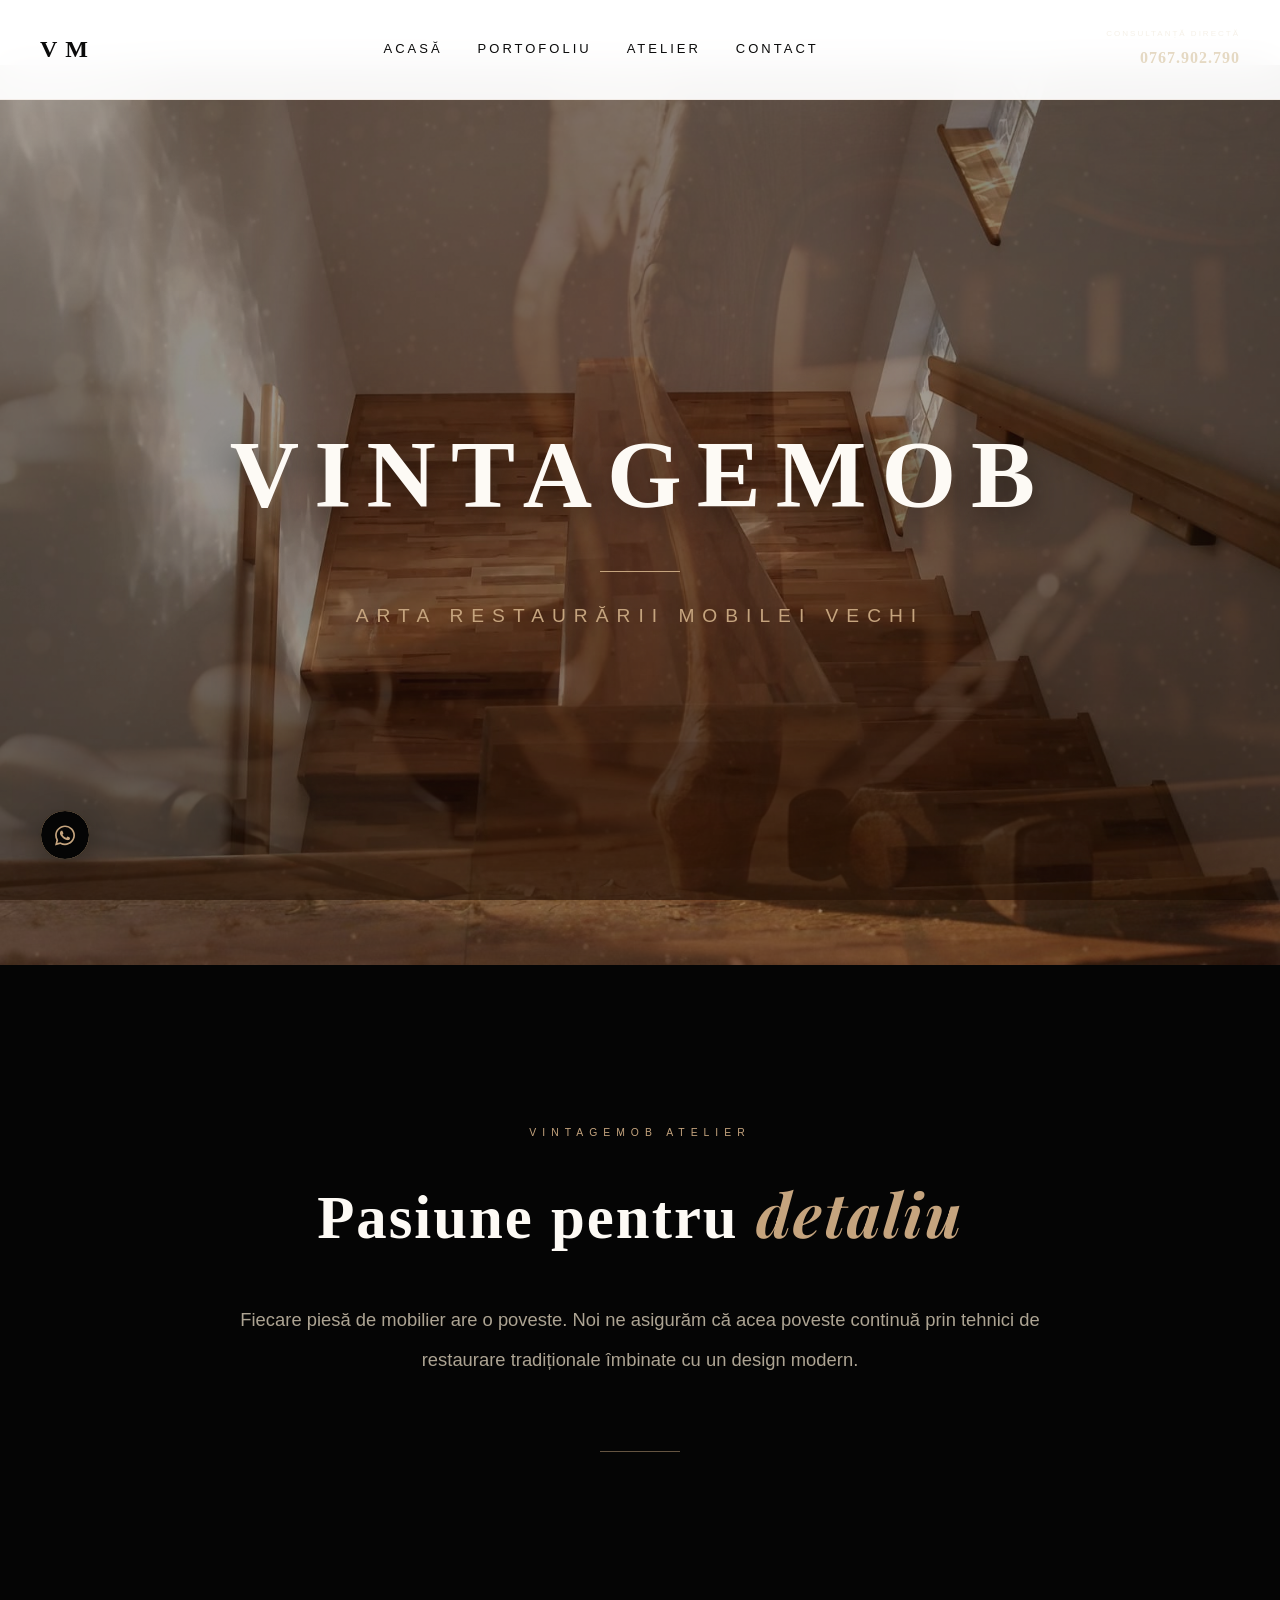
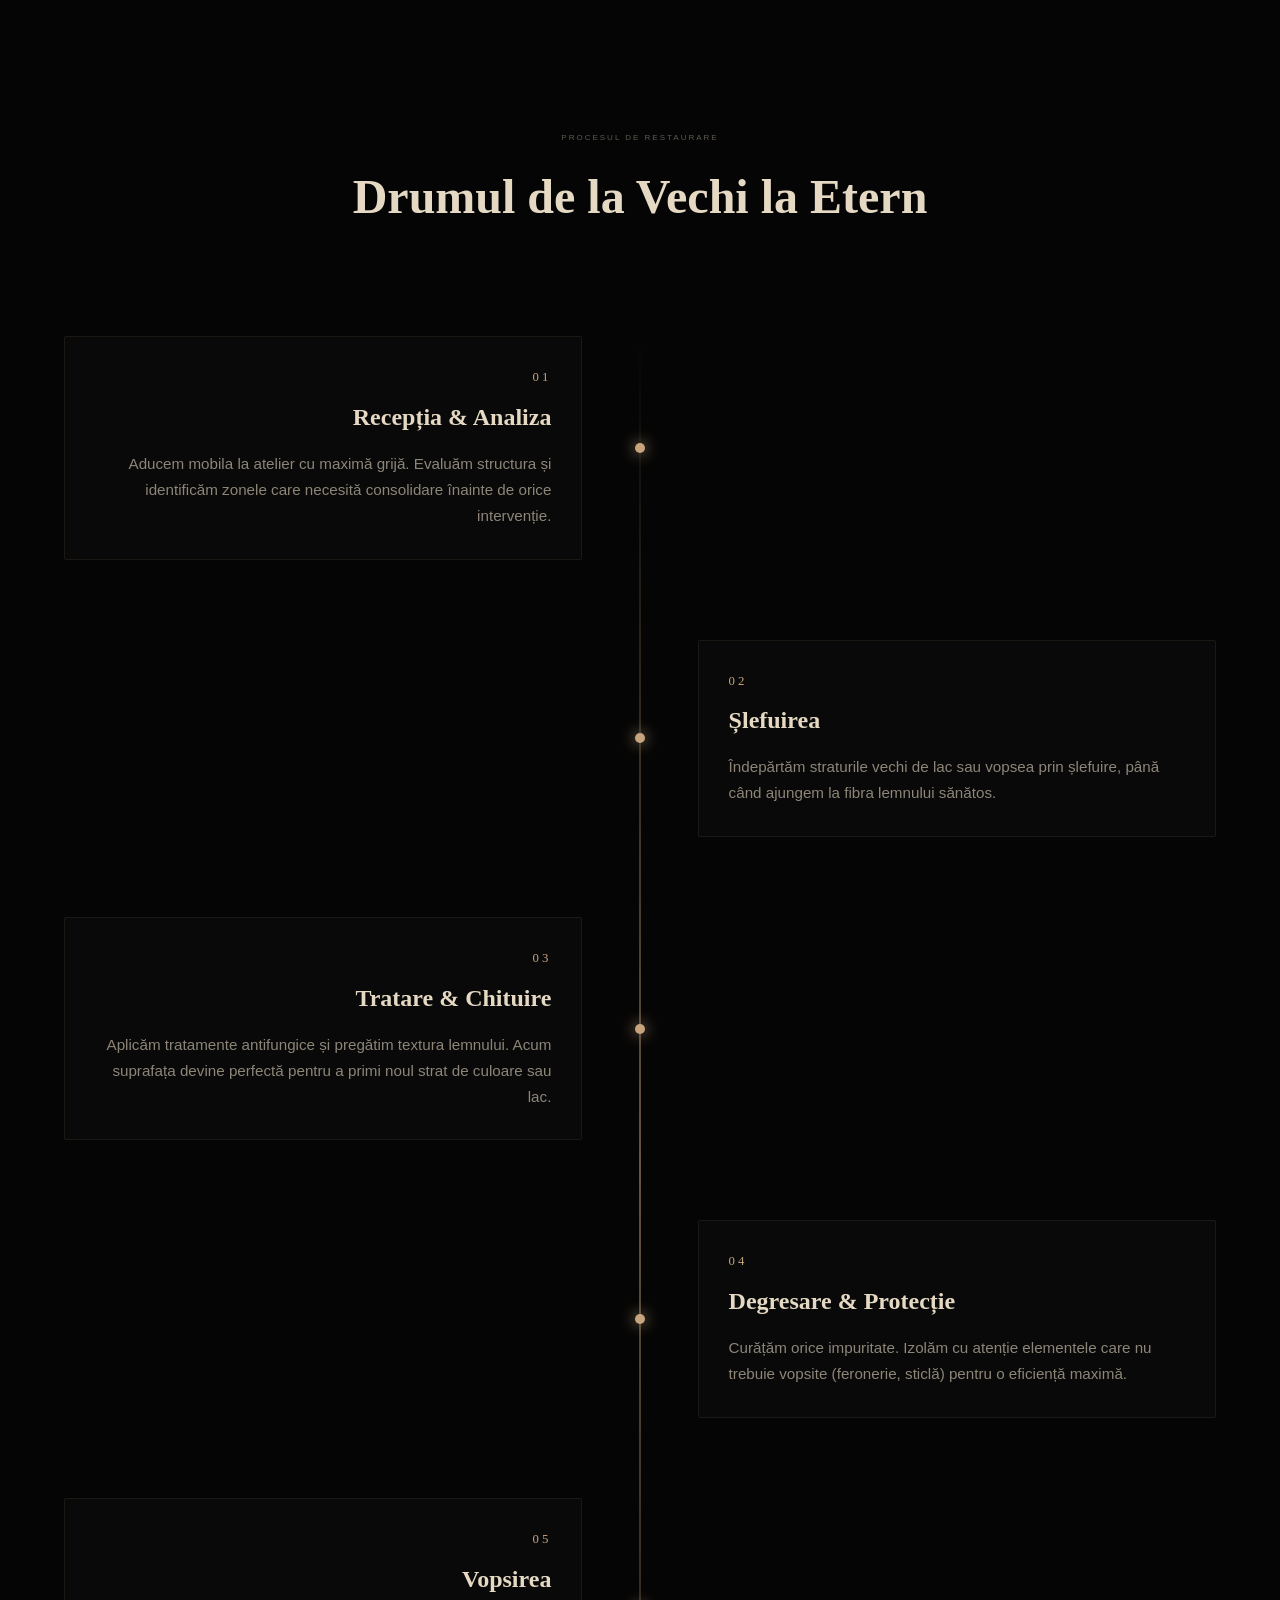
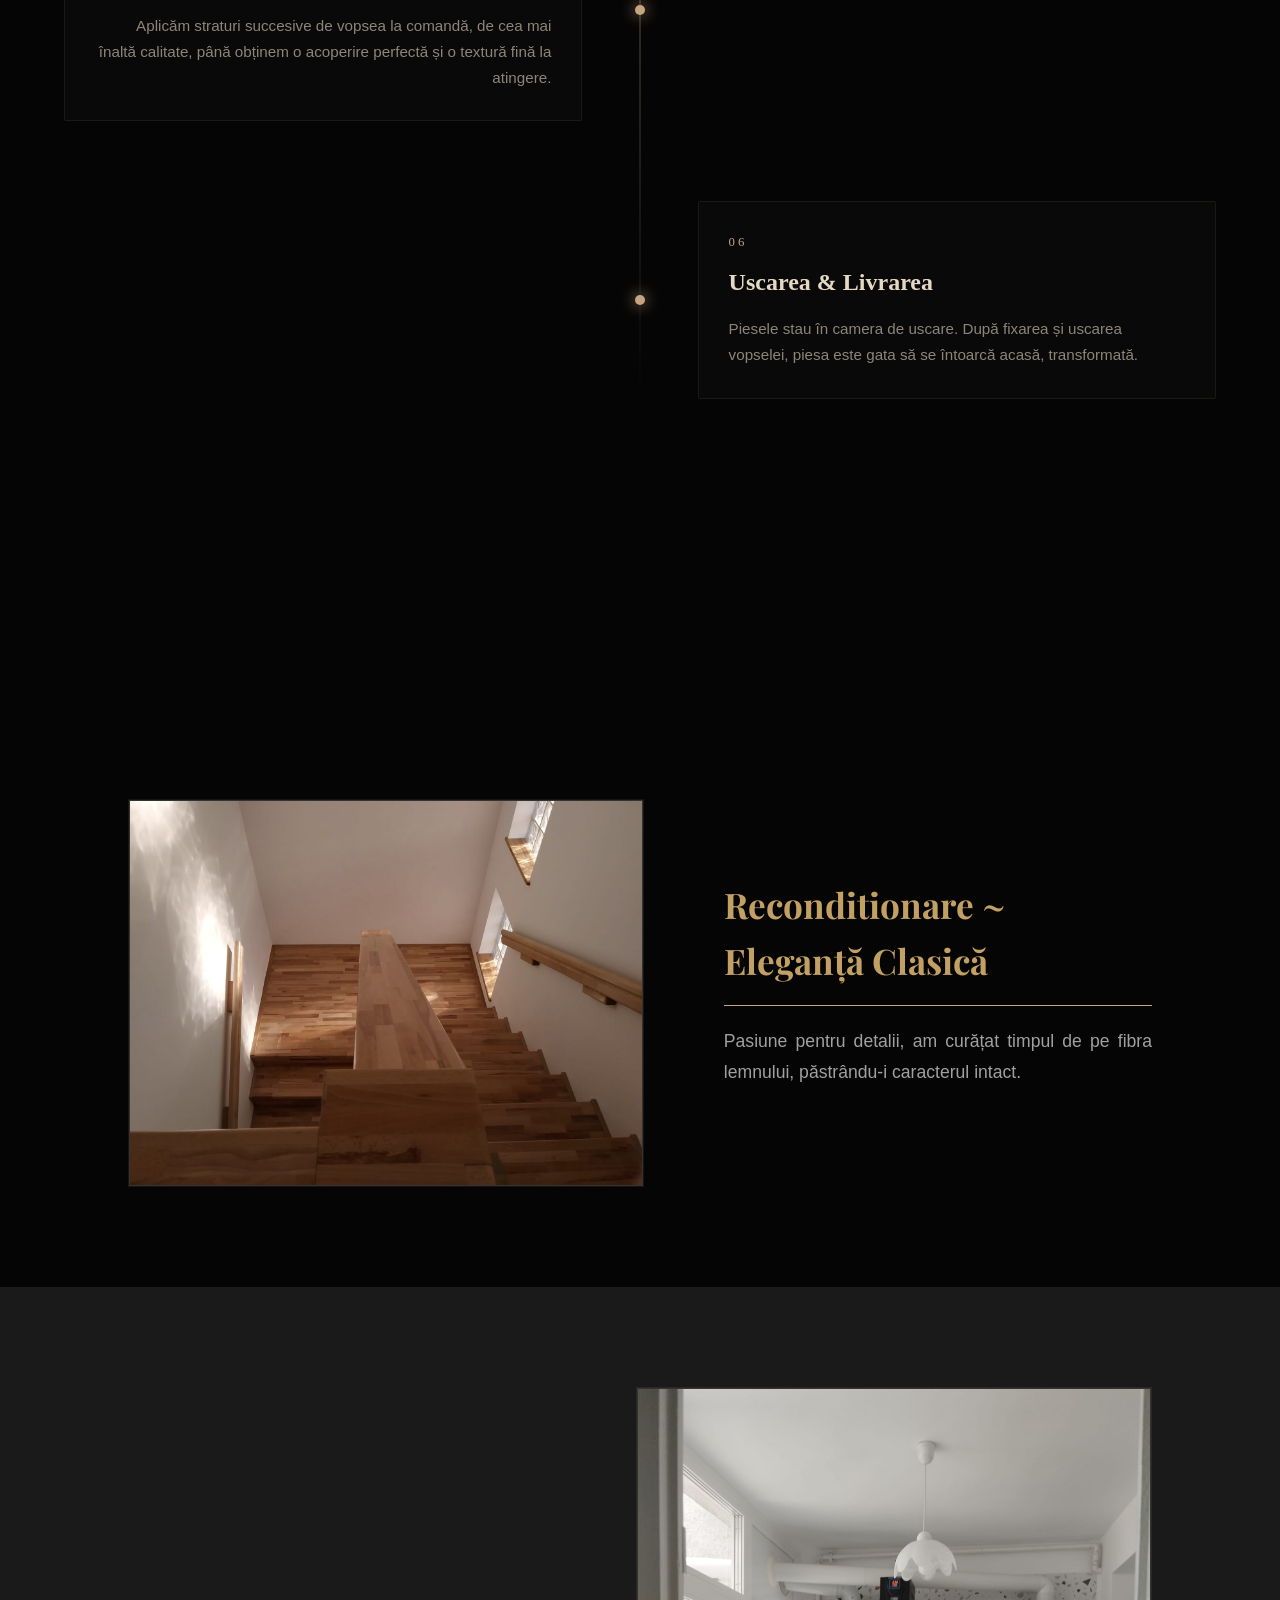
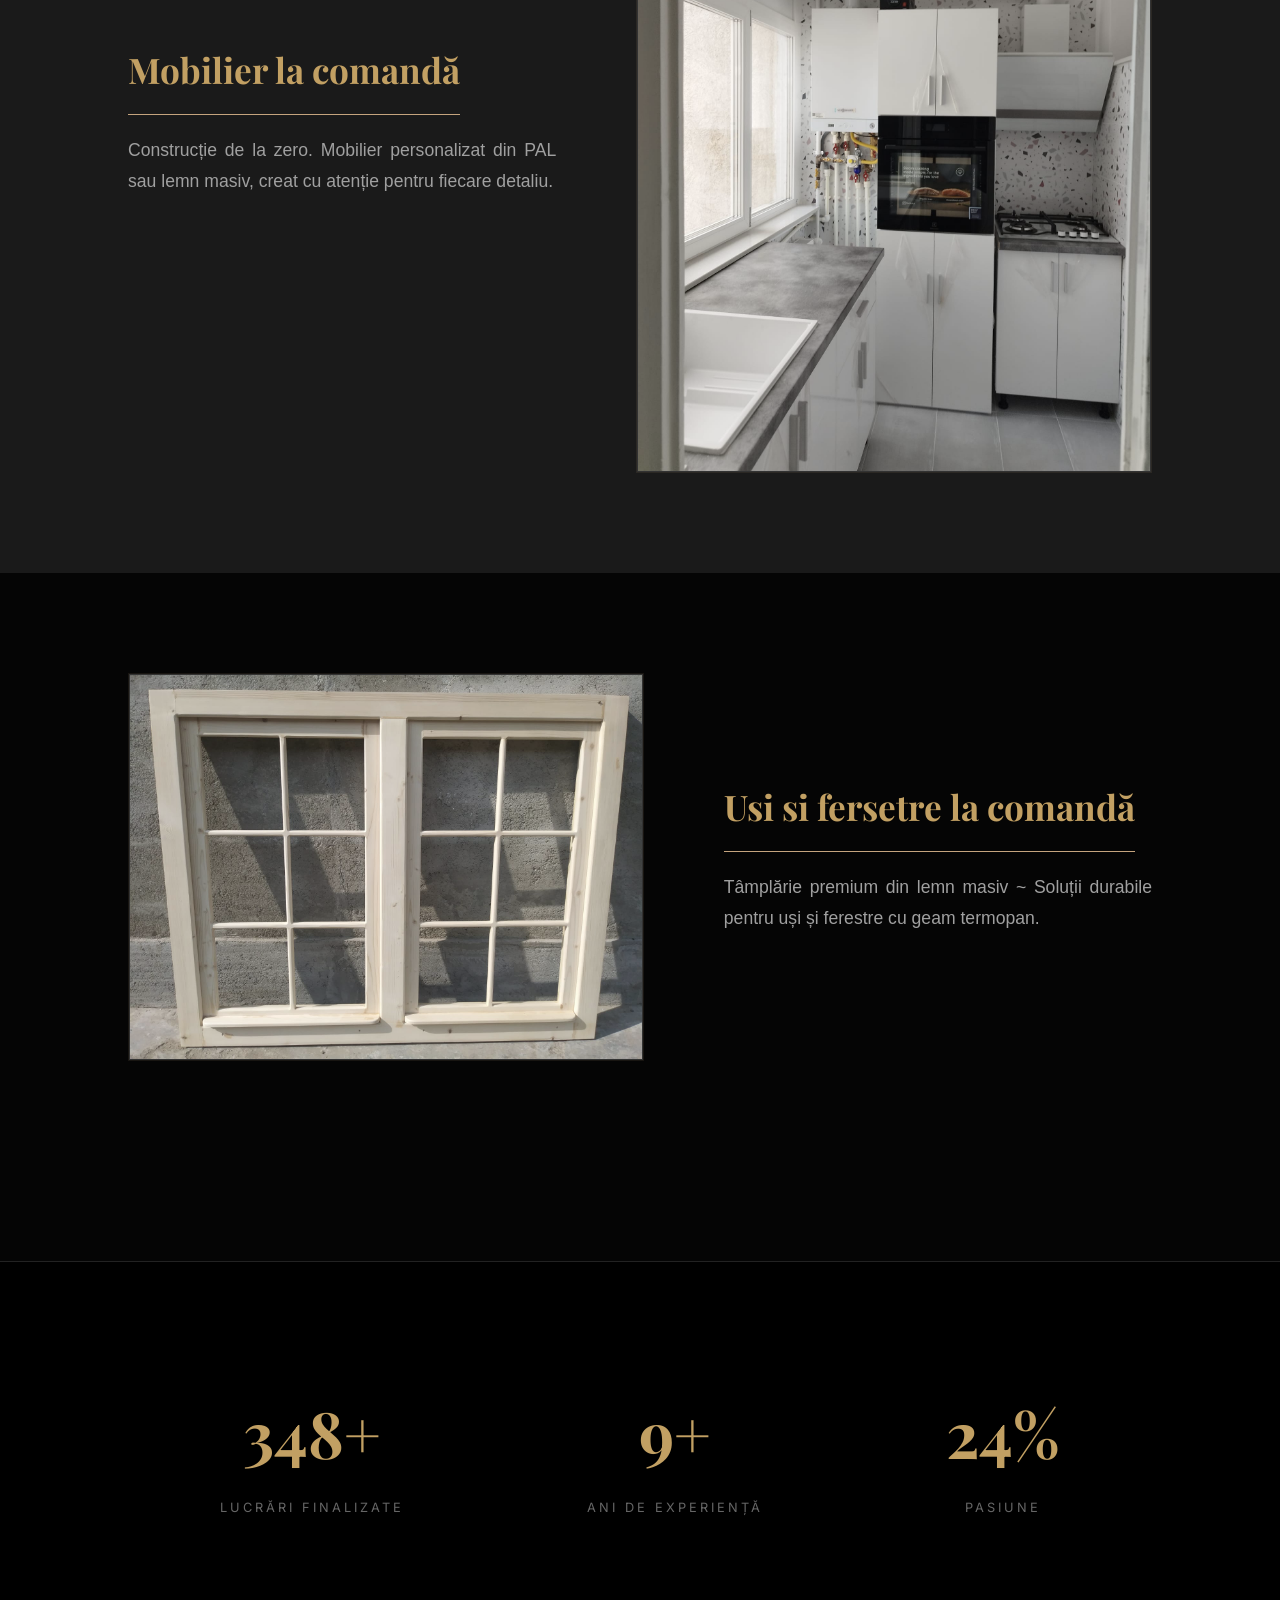
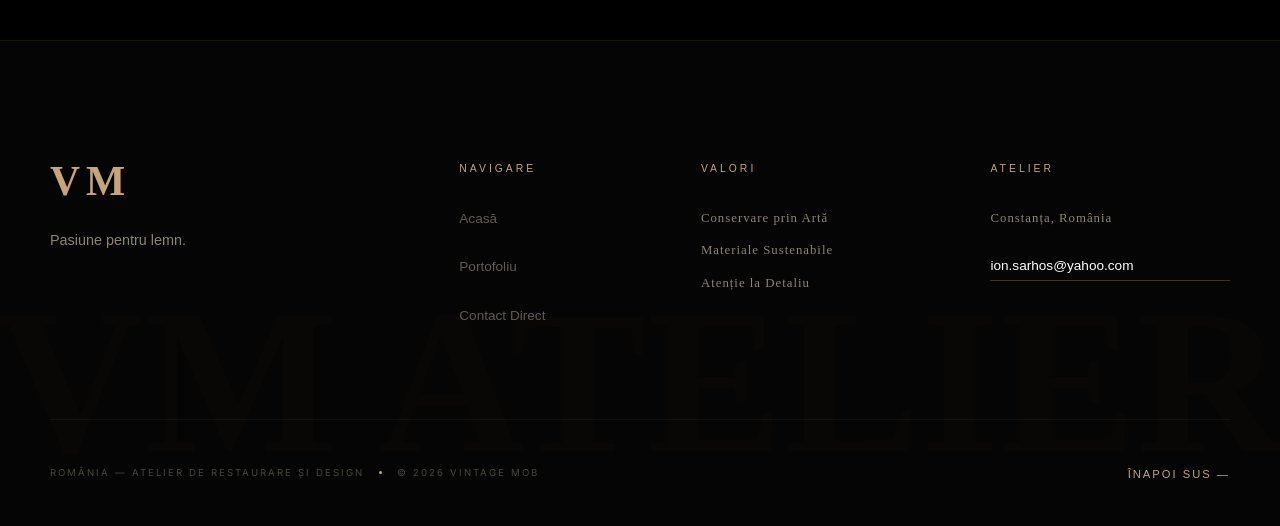
==== commit 520e90ed: "Update index.html" ====
--- a/index.html
+++ b/index.html
@@ -3,12 +3,13 @@
 <head>
     <meta charset="UTF-8">
     <meta name="viewport" content="width=device-width, initial-scale=1.0">
+    <!-- OPTIMIZARE TELEFON: Suport pentru iconițe de apel și randare rapidă pe mobil -->
     <meta name="format-detection" content="telephone=no">
     <title>VintageMob | Arta Restaurării Mobilei</title>
     <link href="https://fonts.googleapis.com/css2?family=Playfair+Display:ital,wght@0,700;1,400&family=Inter:wght@300;400;600;700&display=swap" rel="stylesheet">
     <link rel="stylesheet" href="style.css">
 
-    <!-- CSS PREMIUM ȘI RESPONSIV DIRECT (STIL AUDI PROGRESS) -->
+    <!-- CSS PREMIUM AUDI-STYLE CU REZOLVARE BUTON MENIU ÎN STÂNGA -->
     <style>
         :root {
             --premium-black: #0B0B0B;
@@ -28,9 +29,9 @@
             -webkit-font-smoothing: antialiased;
         }
 
-        /* HEADER OPTIMIZAT ȘI FIXAT */
+        /* HEADER FIXAT PREMIUM */
         .v-header-fixed {
-            background: rgba(255, 255, 255, 0.92) !important;
+            background: rgba(255, 255, 255, 0.95) !important;
             backdrop-filter: blur(20px);
             -webkit-backdrop-filter: blur(20px);
             border-bottom: 1px solid rgba(0, 0, 0, 0.05);
@@ -40,7 +41,6 @@
             width: 100%;
             z-index: 9999 !important;
             box-sizing: border-box;
-            transition: all 0.3s ease;
         }
 
         .v-header-container {
@@ -50,7 +50,13 @@
             display: flex !important;
             justify-content: space-between !important;
             align-items: center !important;
-            position: relative;
+        }
+
+        /* Zonă flexibilă în stânga pentru a ține Hamburgerul + Logo împreună */
+        .v-left-header-zone {
+            display: flex;
+            align-items: center;
+            gap: 15px;
         }
 
         .v-logo-box .v-logo {
@@ -60,6 +66,8 @@
             color: var(--premium-black) !important;
             text-decoration: none;
             letter-spacing: 2px;
+            display: inline-block;
+            line-height: 1;
         }
 
         .v-nav {
@@ -82,6 +90,10 @@
             color: var(--premium-gold) !important;
         }
 
+        .v-action {
+            display: block !important;
+        }
+
         .v-tel-link {
             text-decoration: none !important;
             color: var(--premium-black) !important;
@@ -104,13 +116,13 @@
             letter-spacing: 0.5px;
         }
 
-        /* RECEPTIVITATE ELEMENTE DE CONTROL MOBILE (HAMBURGER) */
+        /* HAMBURGER BUTTON - ASCUNS PE DESKTOP */
         .v-mobile-toggle {
             display: none;
             background: none;
             border: none;
             cursor: pointer;
-            padding: 10px;
+            padding: 8px 4px;
             z-index: 10000;
         }
 
@@ -123,42 +135,83 @@
             transition: 0.3s ease;
         }
 
-        /* COMPORTAMENT MOBIL (MEDIA QUERY) */
+        /* HERO INTEGRAT FOTO */
+        .hero {
+            position: relative;
+            width: 100%;
+            min-height: 70vh;
+            display: flex;
+            align-items: center;
+            justify-content: center;
+            overflow: hidden;
+            background-color: var(--premium-black);
+            margin-top: 65px; /* Spațiu sub header-ul fix */
+        }
+
+        .hero-bg-img {
+            position: absolute;
+            top: 0;
+            left: 0;
+            width: 100%;
+            height: 100%;
+            object-fit: cover;
+            opacity: 0.5; /* Efect imersiv întunecat pentru lizibilitate text */
+            z-index: 1;
+        }
+
+        .hero-content {
+            position: relative;
+            z-index: 2;
+            text-align: center;
+            color: #ffffff;
+            padding: 0 24px;
+        }
+
+        /* COMPORTAMENT MOBIL INTEGRAL */
         @media (max-width: 991px) {
             .v-header-container {
-                padding: 15px 24px !important;
-            }
-
+                padding: 15px 20px !important;
+            }
+
+            /* Activăm hamburger-ul pe mobil */
             .v-mobile-toggle {
-                display: block !important; /* Arătăm hamburgerul */
-            }
-
-            /* Meniul devine un sertar premium pe tot ecranul */
+                display: block !important;
+            }
+
+            /* Transformare Navigație în Sertar Lateral Ultra-Clean */
             .v-nav {
                 position: fixed;
                 top: 0;
-                right: -100%;
-                width: 100%;
+                left: -100%; /* Intră din stânga */
+                width: 85%;
+                max-width: 320px;
                 height: 100vh;
                 background: #ffffff;
                 flex-direction: column !important;
-                justify-content: center !important;
-                align-items: center !important;
-                gap: 40px !important;
-                transition: right 0.4s cubic-bezier(0.16, 1, 0.3, 1);
+                justify-content: flex-start !important;
+                align-items: flex-start !important;
+                gap: 30px !important;
+                padding: 100px 40px 40px 40px !important;
+                box-shadow: 20px 0 50px rgba(0,0,0,0.1);
+                transition: left 0.4s cubic-bezier(0.16, 1, 0.3, 1);
                 z-index: 9998;
+                box-sizing: border-box;
             }
 
             .v-nav.active {
-                right: 0 !important; /* Când e activ, intră în scenă */
+                left: 0 !important; /* Deschidere fluidă la stânga */
             }
 
             .v-nav .v-link {
-                font-size: 20px !important;
-                letter-spacing: 3px;
-            }
-
-            /* Schimbăm hamburgerul în 'X' când e deschis */
+                font-size: 18px !important;
+                letter-spacing: 2px;
+                font-weight: 600;
+                width: 100%;
+                border-bottom: 1px solid rgba(0,0,0,0.05);
+                padding-bottom: 12px;
+            }
+
+            /* Animație transformare în 'X' pentru butonul poziționat în stânga */
             .v-mobile-toggle.active span:nth-child(1) {
                 transform: translateY(6.5px) rotate(45deg);
             }
@@ -169,38 +222,31 @@
                 transform: translateY(-6.5px) rotate(-45deg);
             }
 
+            /* Ascundem caseta suplimentară de contact din header pe mobil */
             .v-action {
-                display: none !important; /* Ascundem numărul lung din header pe mobil ca să nu încurce */
-            }
-
-            /* Compensare spațiu pentru conținut, header-ul fiind fixat */
-            body {
-                padding-top: 60px;
-            }
-
-            /* 2. Hero Section */
+                display: none !important;
+            }
+
+            /* Ajustări secțiuni pentru citire optimă */
             .hero {
-                padding: 120px 24px 80px 24px !important;
-                text-align: center;
+                min-height: 55vh !important;
+                margin-top: 55px;
             }
             .hero h1 {
-                font-size: 3rem !important;
+                font-size: 2.6rem !important;
                 letter-spacing: -1px !important;
-                font-weight: 700;
-            }
-
-            /* 3. Concept Section */
+            }
+
             .v-concept-container {
-                padding: 60px 24px !important;
+                padding: 50px 20px !important;
             }
             .v-concept-title {
-                font-size: 2.2rem !important;
-                line-height: 1.2 !important;
-            }
-
-            /* 4. Timeline (Audi Vertical Flow) */
+                font-size: 2rem !important;
+            }
+
+            /* Timeline Vertical adaptat perfect */
             .v-timeline-container {
-                padding: 40px 24px !important;
+                padding: 40px 20px !important;
             }
             .v-timeline-line {
                 left: 4px !important;
@@ -211,22 +257,18 @@
                 padding-left: 30px !important;
                 padding-right: 0 !important;
                 text-align: left !important;
-                margin-bottom: 40px !important;
+                margin-bottom: 35px !important;
             }
             .v-step-dot {
                 left: 4px !important;
             }
-            .v-step-number {
-                font-size: 12px !important;
-                color: var(--premium-gold);
-            }
-
-            /* 5. Grile Imagini Asimetrice (Se aliniază elegant) */
+
+            /* Grila proiecte în cascadă mobilă */
             .rand {
                 flex-direction: column !important;
-                gap: 24px !important;
-                padding: 0 24px !important;
-                margin-bottom: 60px !important;
+                gap: 20px !important;
+                padding: 0 20px !important;
+                margin-bottom: 50px !important;
             }
             .rand.invers {
                 flex-direction: column !important;
@@ -235,38 +277,33 @@
                 width: 100% !important;
                 padding: 0 !important;
             }
-            .text-box h3 {
-                font-size: 1.5rem !important;
-                margin-top: 15px;
-            }
-
-            /* 6. Statistici */
+            .poza img {
+                width: 100% !important;
+                height: auto !important;
+            }
+
+            /* Secțiunea Cifre */
             .stats-section {
                 flex-direction: column !important;
-                gap: 40px !important;
-                padding: 60px 24px !important;
-                background-color: var(--premium-light-gray) !important;
-            }
-
-            /* 7. Footer Cinematic */
+                gap: 35px !important;
+                padding: 50px 20px !important;
+            }
+
+            /* Footer */
             .cinematic-footer {
-                padding: 60px 24px 30px 24px !important;
+                padding: 50px 20px 20px 20px !important;
             }
             .footer-grid {
                 grid-template-columns: 1fr !important;
-                gap: 40px !important;
-                text-align: left !important;
+                gap: 35px !important;
             }
             .footer-bg-text {
-                font-size: 16vw !important;
-                bottom: 10px !important;
+                font-size: 15vw !important;
             }
             .footer-bottom {
                 flex-direction: column !important;
                 align-items: flex-start !important;
-                gap: 20px !important;
-                border-top: 1px solid rgba(255,255,255,0.1);
-                padding-top: 30px;
+                gap: 15px !important;
             }
         }
     </style>
@@ -277,16 +314,17 @@
    <header class="v-header-fixed">
     <div class="v-header-container">
         
-        <div class="v-logo-box">
-            <a href="index.html" class="v-logo">VM</a>
-        </div>
-
-        <!-- BUTON NATIV MOBIL PENTRU MENIU MĂRIT -->
-        <button class="v-mobile-toggle" id="mobile-menu-btn" aria-label="Meniu">
-            <span></span>
-            <span></span>
-            <span></span>
-        </button>
+        <!-- ZONA STÂNGA: HAMBURGER REPOZIȚIONAT LÂNGĂ LOGO PENTRU CONTROL ACCESIBIL -->
+        <div class="v-left-header-zone">
+            <button class="v-mobile-toggle" id="mobile-menu-btn" aria-label="Meniu">
+                <span></span>
+                <span></span>
+                <span></span>
+            </button>
+            <div class="v-logo-box">
+                <a href="index.html" class="v-logo">VM</a>
+            </div>
+        </div>
 
         <nav class="v-nav" id="v-navigation-menu">
             <a href="index.html" class="v-link">Acasă</a>
@@ -308,6 +346,8 @@
 
 
     <section class="hero">
+        <!-- REZOLVARE IMAGINE PRINCIPALĂ: Redată nativ cu fallback securizat -->
+        <img src="A11.jpg" alt="VintageMob Banner Principal" class="hero-bg-img">
         <div class="hero-content">
             <h1>VintageMob</h1>
             <p>Arta restaurării mobilei vechi</p>
@@ -511,19 +551,19 @@
     </div>
 </footer>
 
-    <!-- SCRIPT LOGICĂ MENIU JAVASCRIPT DIRECT -->
+    <!-- SCRIPT DE DESCHIDERE PENTRU MENIU STÂNGA -->
     <script>
         document.addEventListener('DOMContentLoaded', function() {
             const menuBtn = document.getElementById('mobile-menu-btn');
             const navMenu = document.getElementById('v-navigation-menu');
             const navLinks = document.querySelectorAll('.v-link');
 
-            // Toggle la click pe hamburger
-            menuBtn.addEventListener('click', function() {
+            // Toggle la click pe hamburger (acum situat lângă logo)
+            menuBtn.addEventListener('click', function(e) {
+                e.stopPropagation();
                 menuBtn.classList.toggle('active');
                 navMenu.classList.toggle('active');
                 
-                // Blocăm scroll-ul pe fundal când meniul e deschis
                 if(navMenu.classList.contains('active')) {
                     document.body.style.overflow = 'hidden';
                 } else {
@@ -531,7 +571,7 @@
                 }
             });
 
-            // Închidem meniul când se dă click pe un link din el
+            // Închide meniul la click pe link-uri
             navLinks.forEach(link => {
                 link.addEventListener('click', function() {
                     menuBtn.classList.remove('active');
@@ -539,6 +579,15 @@
                     document.body.style.overflow = '';
                 });
             });
+
+            // Închide meniul dacă se dă click în afara lui
+            document.addEventListener('click', function(e) {
+                if (!navMenu.contains(e.target) && !menuBtn.contains(e.target) && navMenu.classList.contains('active')) {
+                    menuBtn.classList.remove('active');
+                    navMenu.classList.remove('active');
+                    document.body.style.overflow = '';
+                }
+            });
         });
     </script>
     <script src="script.js"></script>
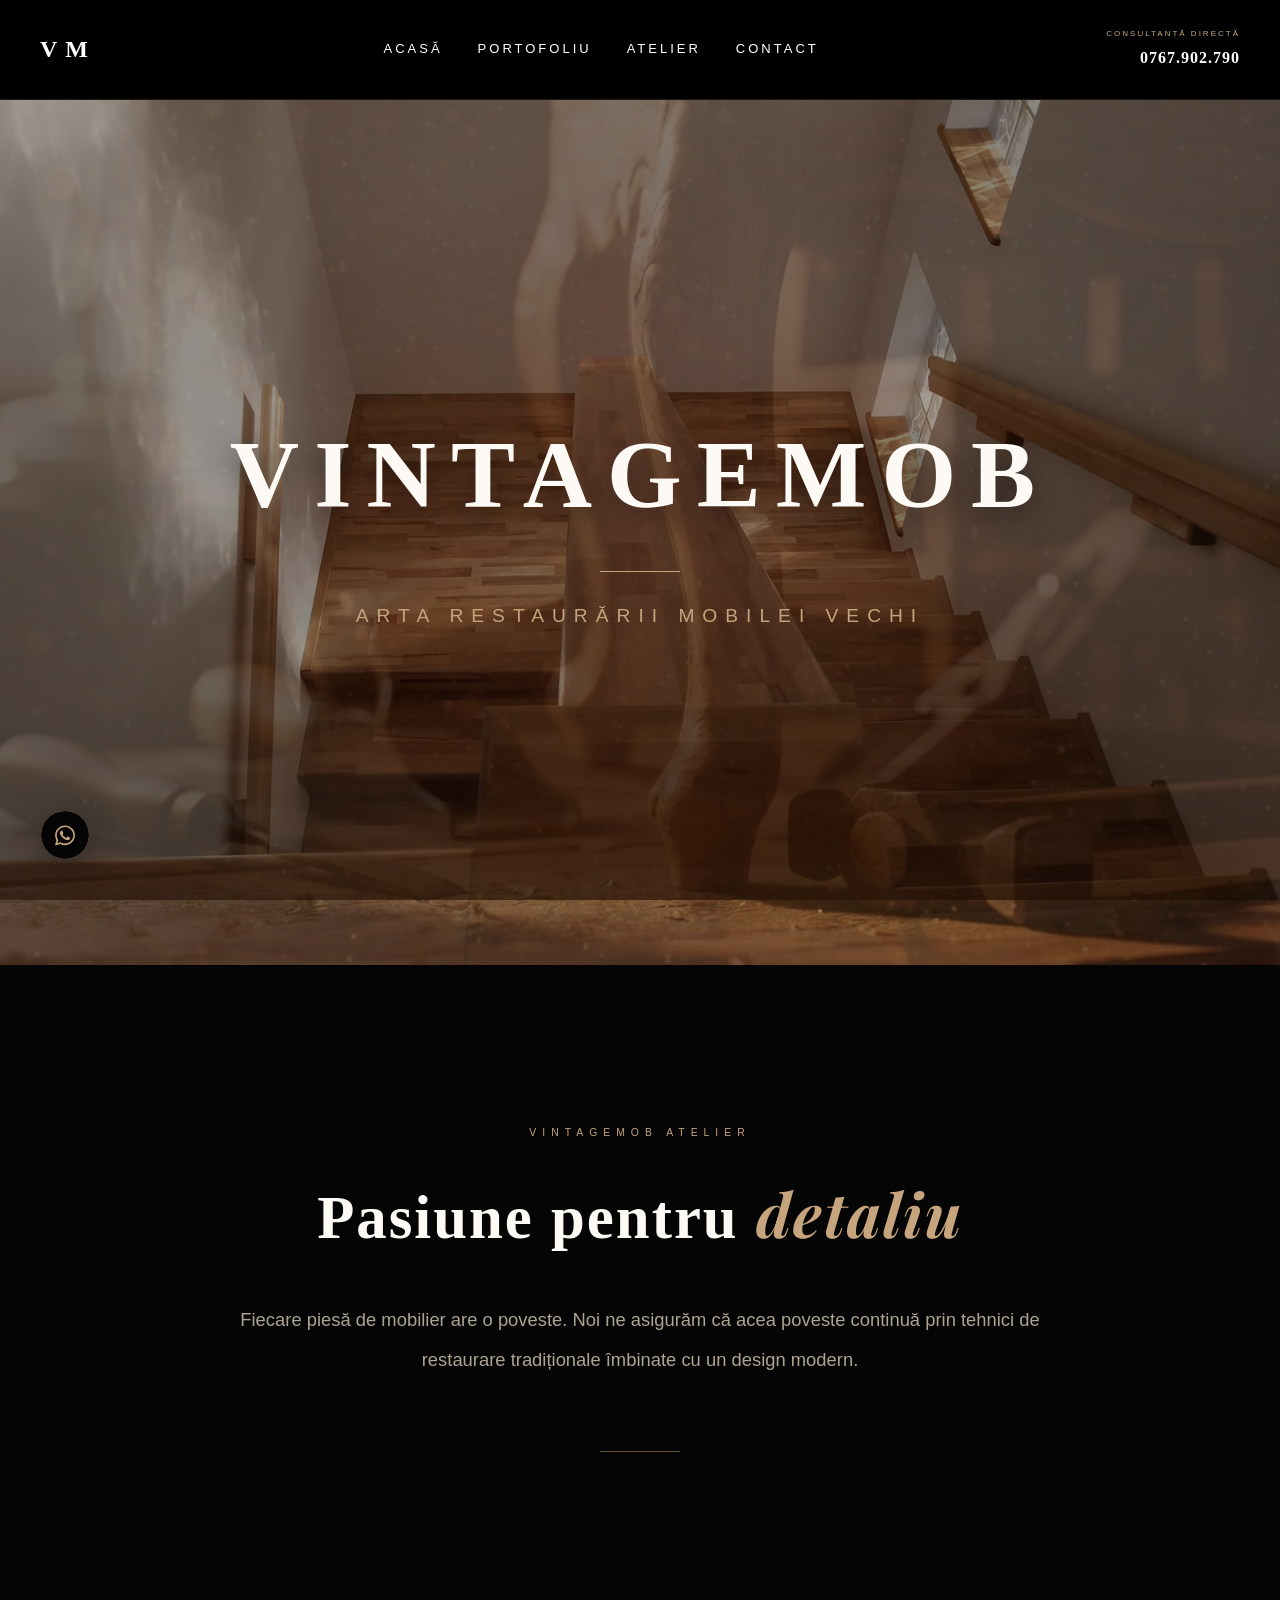
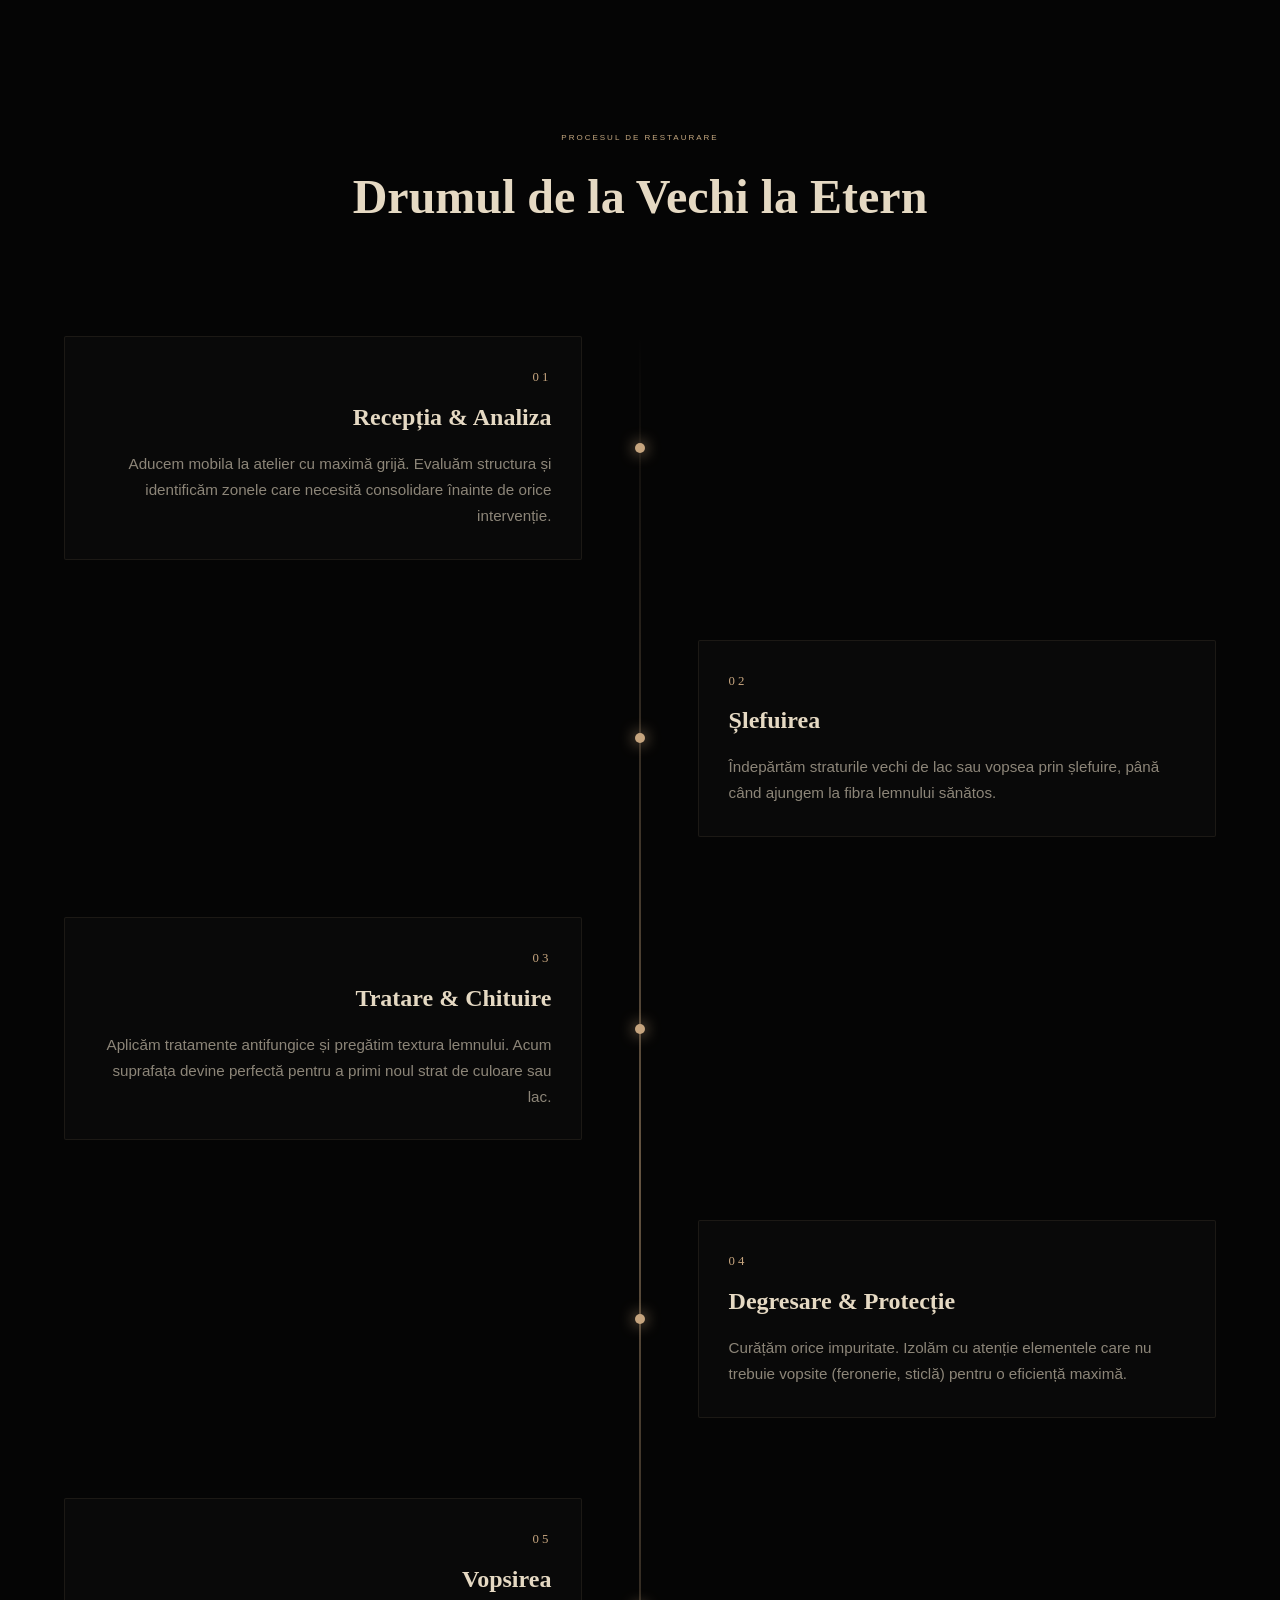
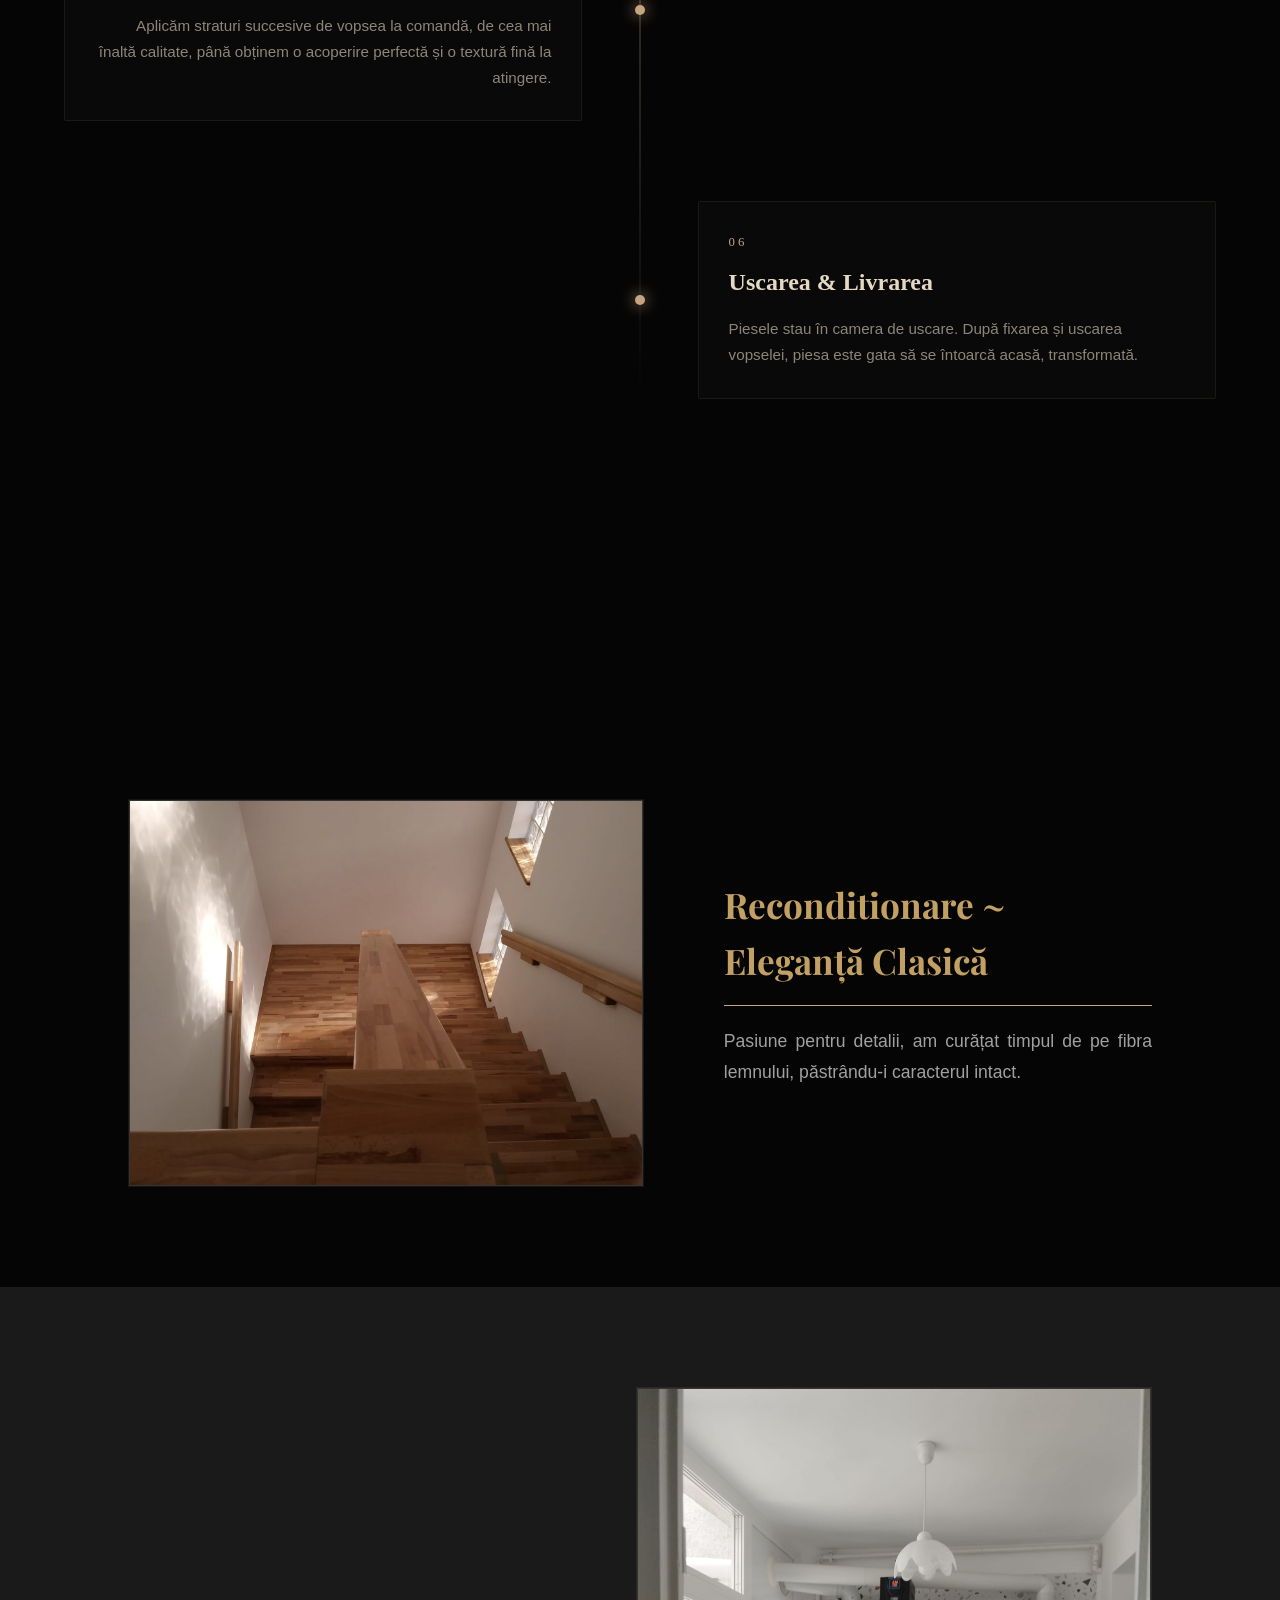
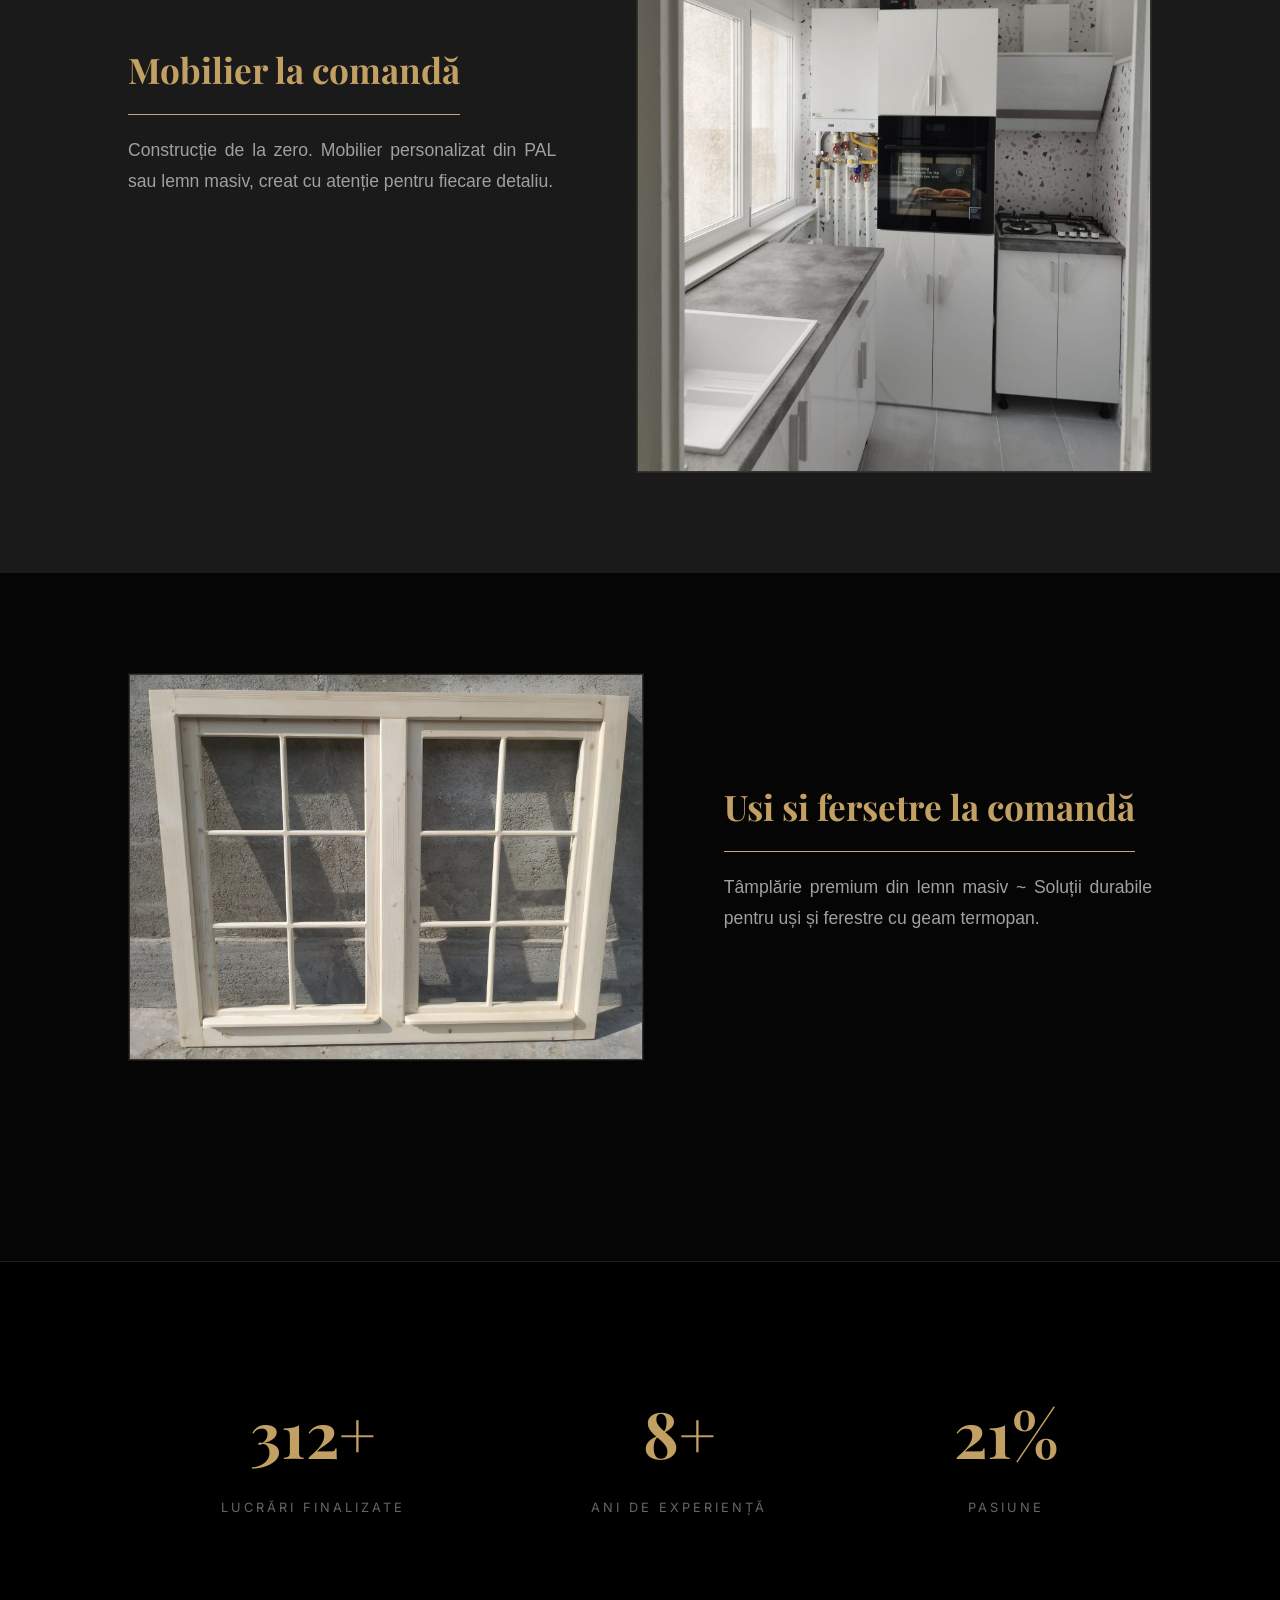
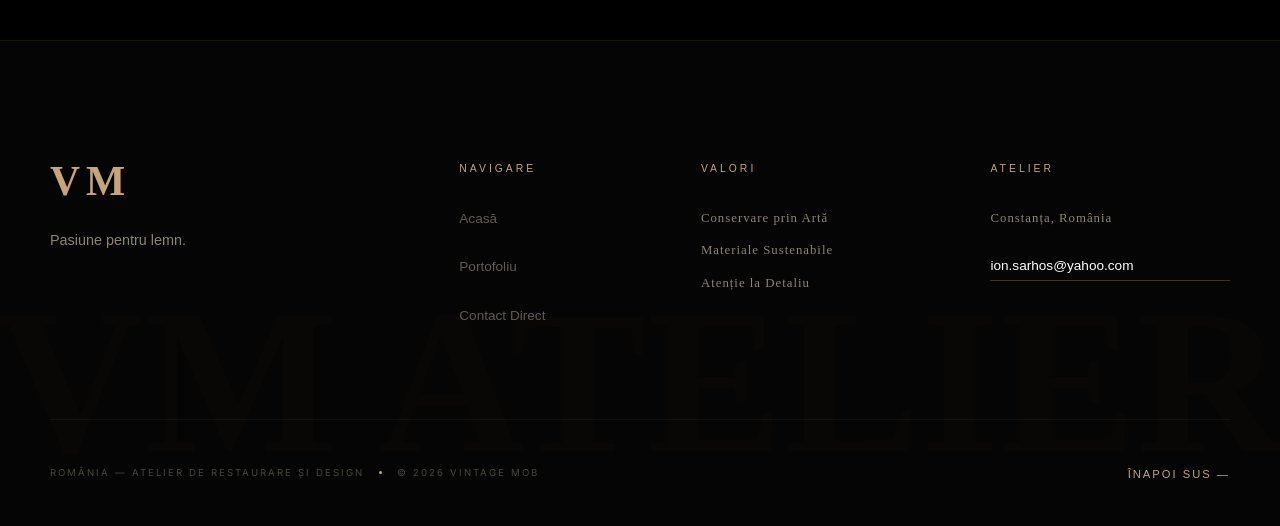
==== commit f2ab032e: "Update index.html" ====
--- a/index.html
+++ b/index.html
@@ -9,7 +9,7 @@
     <link href="https://fonts.googleapis.com/css2?family=Playfair+Display:ital,wght@0,700;1,400&family=Inter:wght@300;400;600;700&display=swap" rel="stylesheet">
     <link rel="stylesheet" href="style.css">
 
-    <!-- CSS PREMIUM AUDI-STYLE CU REZOLVARE BUTON MENIU ÎN STÂNGA -->
+    <!-- CSS PREMIUM AUDI-STYLE LUXURY BLACK HEADER -->
     <style>
         :root {
             --premium-black: #0B0B0B;
@@ -29,12 +29,10 @@
             -webkit-font-smoothing: antialiased;
         }
 
-        /* HEADER FIXAT PREMIUM */
+        /* HEADER FIXAT PREMIUM - INTEGRAL NEGRU */
         .v-header-fixed {
-            background: rgba(255, 255, 255, 0.95) !important;
-            backdrop-filter: blur(20px);
-            -webkit-backdrop-filter: blur(20px);
-            border-bottom: 1px solid rgba(0, 0, 0, 0.05);
+            background: #000000 !important; /* Fundal complet negru */
+            border-bottom: 1px solid rgba(255, 255, 255, 0.08);
             position: fixed !important;
             top: 0;
             left: 0;
@@ -59,11 +57,12 @@
             gap: 15px;
         }
 
+        /* LOGO SCRIS ALB PREMIUM */
         .v-logo-box .v-logo {
             font-family: 'Playfair Display', serif;
             font-size: 24px !important;
             font-weight: 700;
-            color: var(--premium-black) !important;
+            color: #ffffff !important; /* Scris Alb */
             text-decoration: none;
             letter-spacing: 2px;
             display: inline-block;
@@ -75,19 +74,20 @@
             gap: 35px !important;
         }
 
+        /* LINK-URI DE NAVIGARE ALBE PE DESKTOP CU HOVER AURIU */
         .v-nav .v-link {
             font-family: 'Inter', sans-serif;
             font-size: 13px !important;
             text-transform: uppercase;
             letter-spacing: 1.5px;
             font-weight: 500;
-            color: var(--premium-black) !important;
+            color: #ffffff !important; /* Scris Alb */
             text-decoration: none !important;
             transition: color 0.3s ease;
         }
 
         .v-nav .v-link:hover {
-            color: var(--premium-gold) !important;
+            color: var(--premium-gold) !important; /* Hover Auriu */
         }
 
         .v-action {
@@ -96,7 +96,7 @@
 
         .v-tel-link {
             text-decoration: none !important;
-            color: var(--premium-black) !important;
+            color: #ffffff !important;
             text-align: right;
             display: block;
         }
@@ -106,7 +106,7 @@
             font-size: 10px;
             text-transform: uppercase;
             letter-spacing: 2px;
-            color: var(--text-muted);
+            color: var(--premium-gold) !important; /* Etichetă Aurie */
             margin-bottom: 2px;
         }
 
@@ -114,9 +114,10 @@
             font-size: 14px;
             font-weight: 600;
             letter-spacing: 0.5px;
-        }
-
-        /* HAMBURGER BUTTON - ASCUNS PE DESKTOP */
+            color: #ffffff !important;
+        }
+
+        /* HAMBURGER BUTTON - LINII AURII PENTRU CONTRAST */
         .v-mobile-toggle {
             display: none;
             background: none;
@@ -130,7 +131,7 @@
             display: block;
             width: 22px;
             height: 1.5px;
-            background: var(--premium-black);
+            background: var(--premium-gold); /* Linii aurii */
             margin: 5px 0;
             transition: 0.3s ease;
         }
@@ -145,7 +146,7 @@
             justify-content: center;
             overflow: hidden;
             background-color: var(--premium-black);
-            margin-top: 65px; /* Spațiu sub header-ul fix */
+            margin-top: 65px;
         }
 
         .hero-bg-img {
@@ -155,7 +156,7 @@
             width: 100%;
             height: 100%;
             object-fit: cover;
-            opacity: 0.5; /* Efect imersiv întunecat pentru lizibilitate text */
+            opacity: 0.5;
             z-index: 1;
         }
 
@@ -173,61 +174,67 @@
                 padding: 15px 20px !important;
             }
 
-            /* Activăm hamburger-ul pe mobil */
             .v-mobile-toggle {
                 display: block !important;
             }
 
-            /* Transformare Navigație în Sertar Lateral Ultra-Clean */
+            /* SERTAR MENIU MOBIL - FUNDAL NEGRU LUXURY */
             .v-nav {
                 position: fixed;
                 top: 0;
-                left: -100%; /* Intră din stânga */
+                left: -100%;
                 width: 85%;
                 max-width: 320px;
                 height: 100vh;
-                background: #ffffff;
+                background: #000000 !important; /* Meniu mobil negru complet */
                 flex-direction: column !important;
                 justify-content: flex-start !important;
                 align-items: flex-start !important;
                 gap: 30px !important;
                 padding: 100px 40px 40px 40px !important;
-                box-shadow: 20px 0 50px rgba(0,0,0,0.1);
+                box-shadow: 20px 0 50px rgba(0,0,0,0.5);
+                border-right: 1px solid rgba(255, 255, 255, 0.1);
                 transition: left 0.4s cubic-bezier(0.16, 1, 0.3, 1);
                 z-index: 9998;
                 box-sizing: border-box;
             }
 
             .v-nav.active {
-                left: 0 !important; /* Deschidere fluidă la stânga */
-            }
-
+                left: 0 !important;
+            }
+
+            /* LINK-URI MENIU MOBIL - ALBE CU ACCENT AURIU LA BORDER */
             .v-nav .v-link {
                 font-size: 18px !important;
                 letter-spacing: 2px;
                 font-weight: 600;
+                color: #ffffff !important;
                 width: 100%;
-                border-bottom: 1px solid rgba(0,0,0,0.05);
+                border-bottom: 1px solid rgba(255,255,255,0.08) !important;
                 padding-bottom: 12px;
             }
-
-            /* Animație transformare în 'X' pentru butonul poziționat în stânga */
+            
+            .v-nav .v-link:hover, .v-nav .v-link:active {
+                color: var(--premium-gold) !important;
+            }
+
+            /* Schimbare în 'X' alb/auriu la activare */
             .v-mobile-toggle.active span:nth-child(1) {
                 transform: translateY(6.5px) rotate(45deg);
+                background: #ffffff;
             }
             .v-mobile-toggle.active span:nth-child(2) {
                 opacity: 0;
             }
             .v-mobile-toggle.active span:nth-child(3) {
                 transform: translateY(-6.5px) rotate(-45deg);
-            }
-
-            /* Ascundem caseta suplimentară de contact din header pe mobil */
+                background: #ffffff;
+            }
+
             .v-action {
                 display: none !important;
             }
 
-            /* Ajustări secțiuni pentru citire optimă */
             .hero {
                 min-height: 55vh !important;
                 margin-top: 55px;
@@ -244,7 +251,6 @@
                 font-size: 2rem !important;
             }
 
-            /* Timeline Vertical adaptat perfect */
             .v-timeline-container {
                 padding: 40px 20px !important;
             }
@@ -263,7 +269,6 @@
                 left: 4px !important;
             }
 
-            /* Grila proiecte în cascadă mobilă */
             .rand {
                 flex-direction: column !important;
                 gap: 20px !important;
@@ -282,14 +287,12 @@
                 height: auto !important;
             }
 
-            /* Secțiunea Cifre */
             .stats-section {
                 flex-direction: column !important;
                 gap: 35px !important;
                 padding: 50px 20px !important;
             }
 
-            /* Footer */
             .cinematic-footer {
                 padding: 50px 20px 20px 20px !important;
             }
@@ -346,7 +349,6 @@
 
 
     <section class="hero">
-        <!-- REZOLVARE IMAGINE PRINCIPALĂ: Redată nativ cu fallback securizat -->
         <img src="A11.jpg" alt="VintageMob Banner Principal" class="hero-bg-img">
         <div class="hero-content">
             <h1>VintageMob</h1>
@@ -558,7 +560,6 @@
             const navMenu = document.getElementById('v-navigation-menu');
             const navLinks = document.querySelectorAll('.v-link');
 
-            // Toggle la click pe hamburger (acum situat lângă logo)
             menuBtn.addEventListener('click', function(e) {
                 e.stopPropagation();
                 menuBtn.classList.toggle('active');
@@ -571,7 +572,6 @@
                 }
             });
 
-            // Închide meniul la click pe link-uri
             navLinks.forEach(link => {
                 link.addEventListener('click', function() {
                     menuBtn.classList.remove('active');
@@ -580,7 +580,6 @@
                 });
             });
 
-            // Închide meniul dacă se dă click în afara lui
             document.addEventListener('click', function(e) {
                 if (!navMenu.contains(e.target) && !menuBtn.contains(e.target) && navMenu.classList.contains('active')) {
                     menuBtn.classList.remove('active');
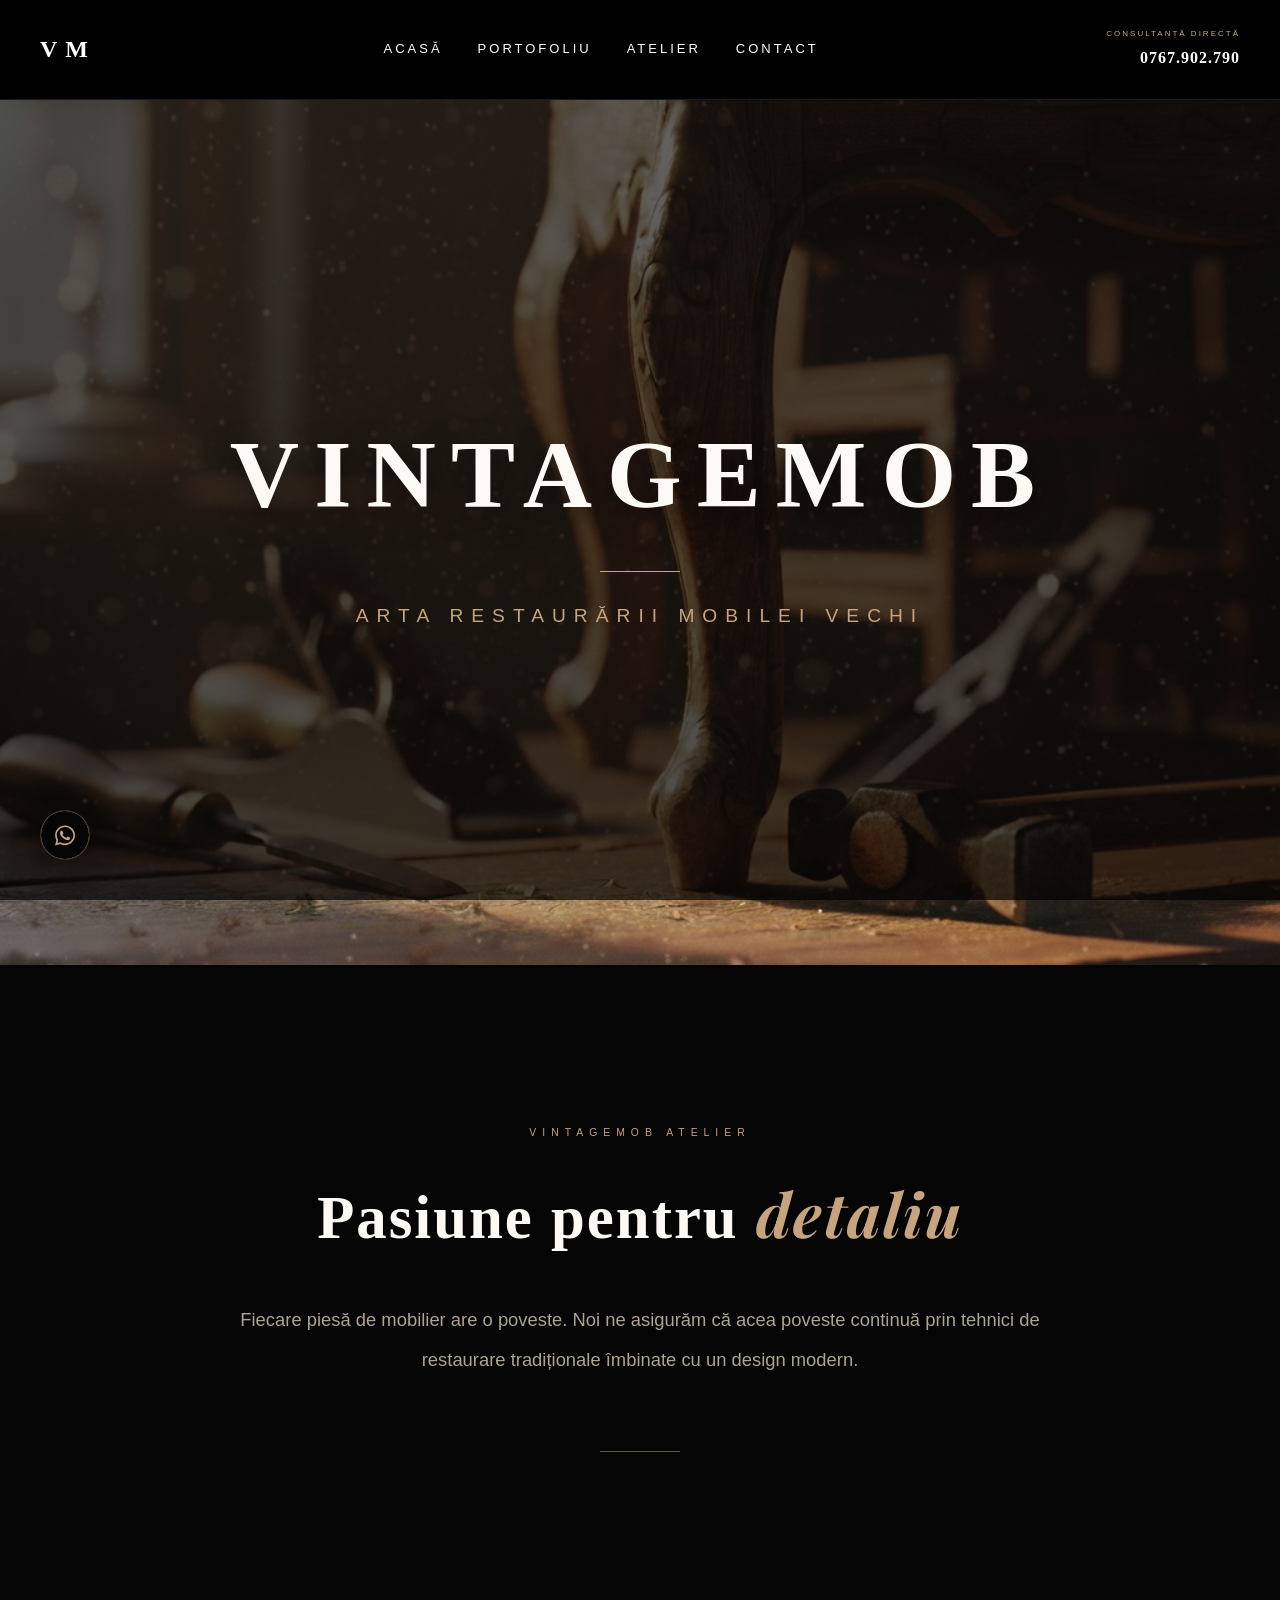
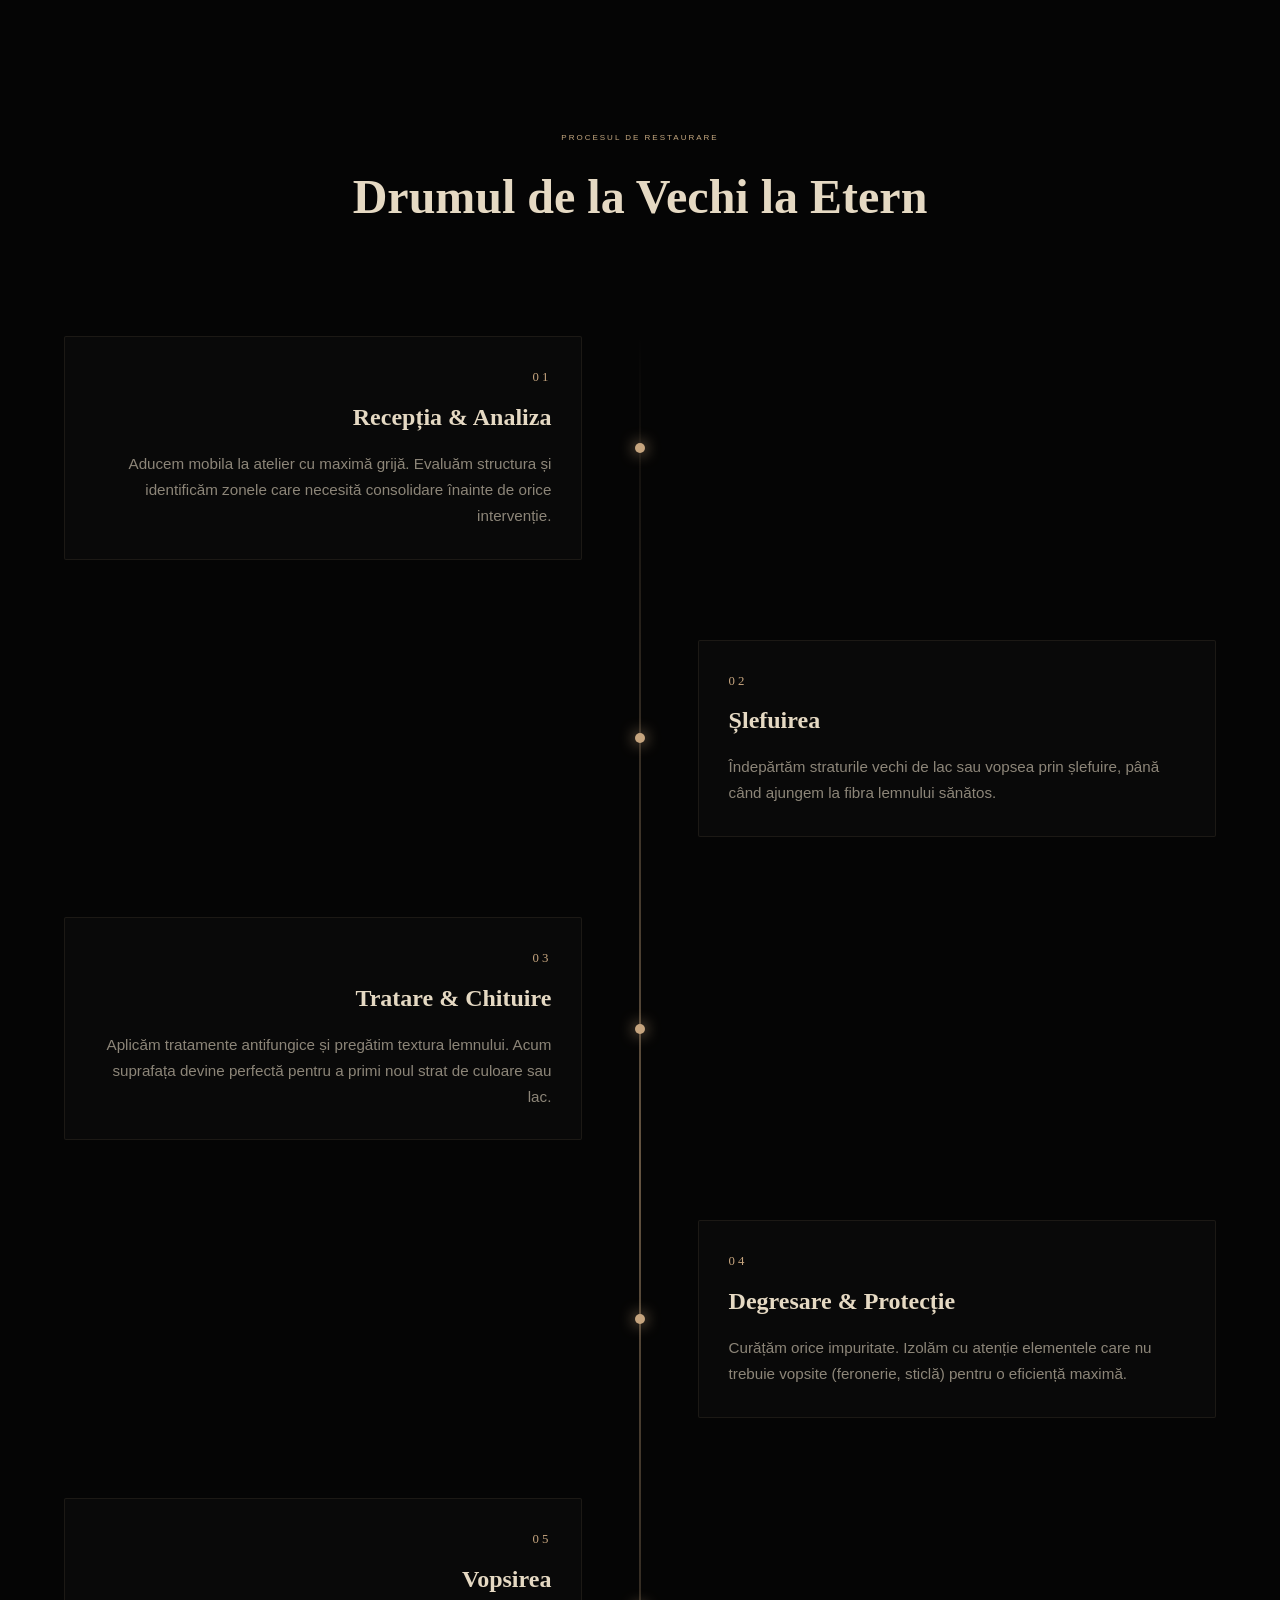
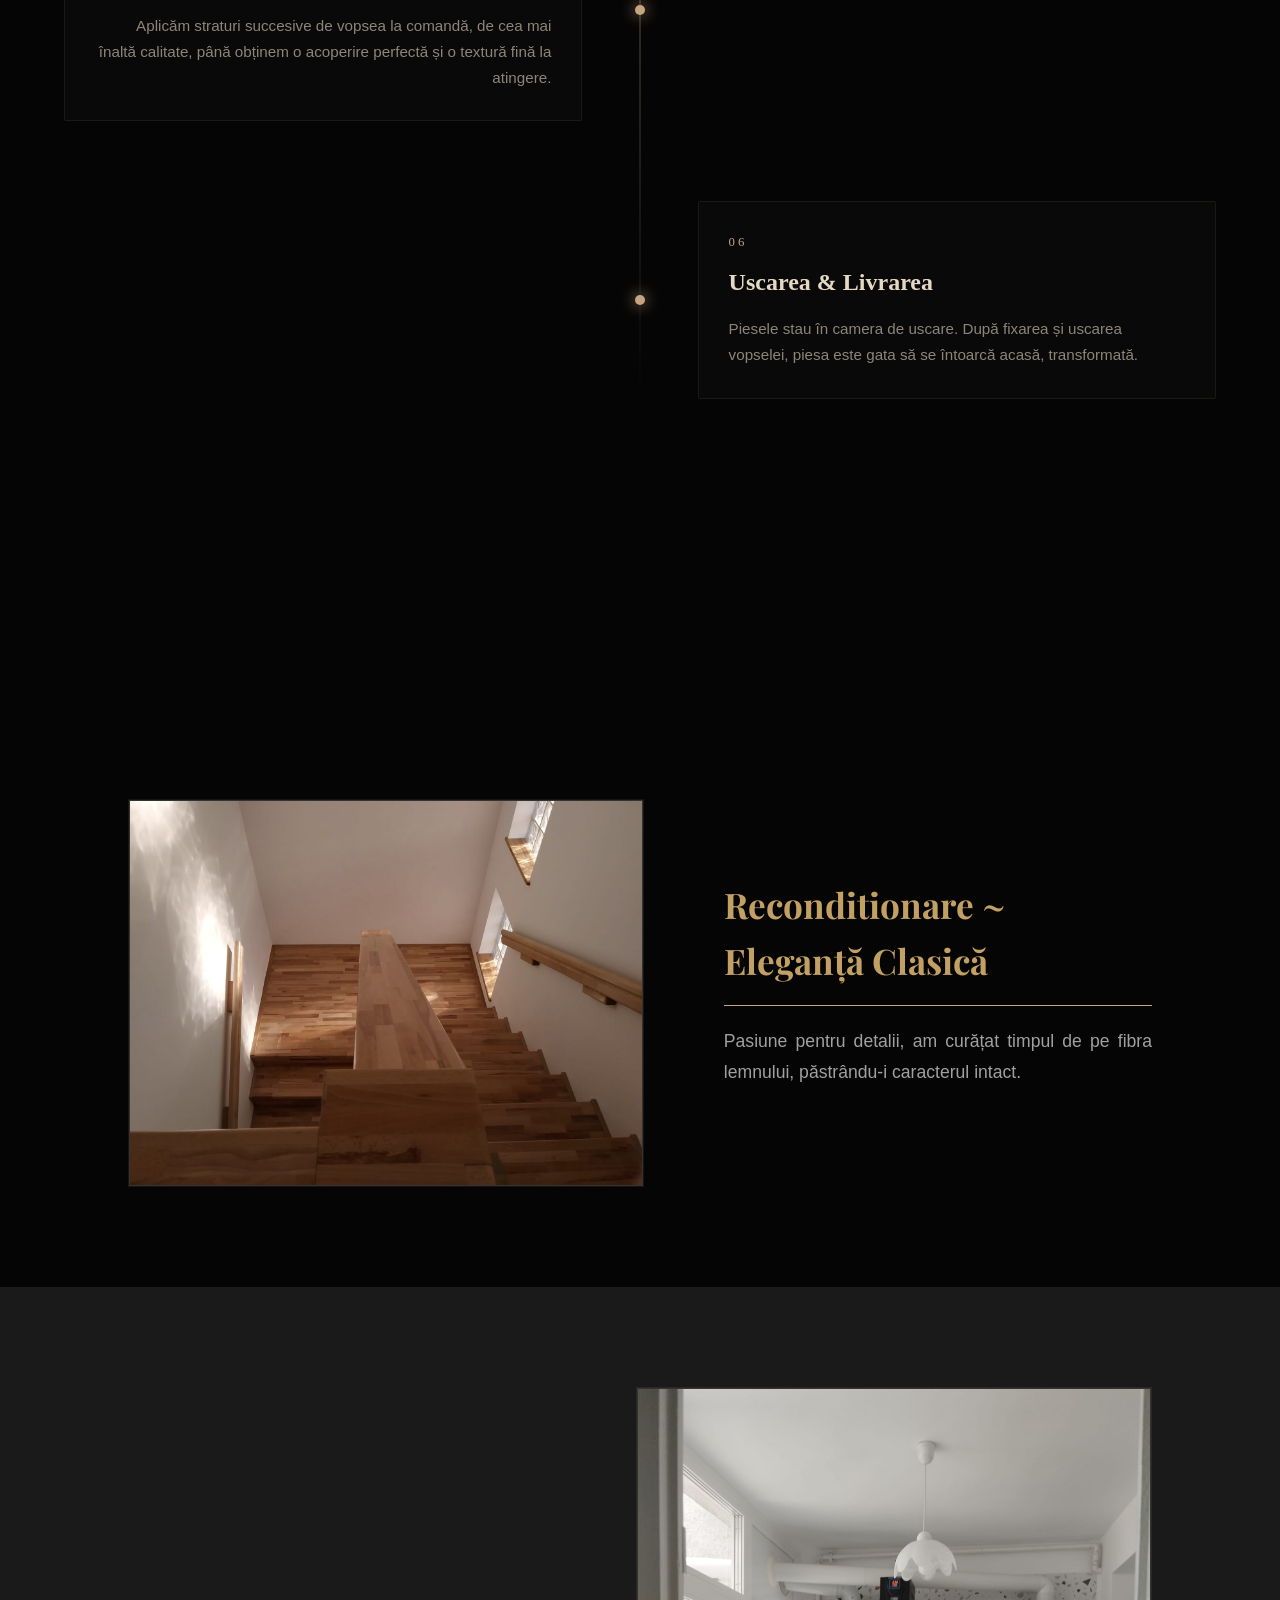
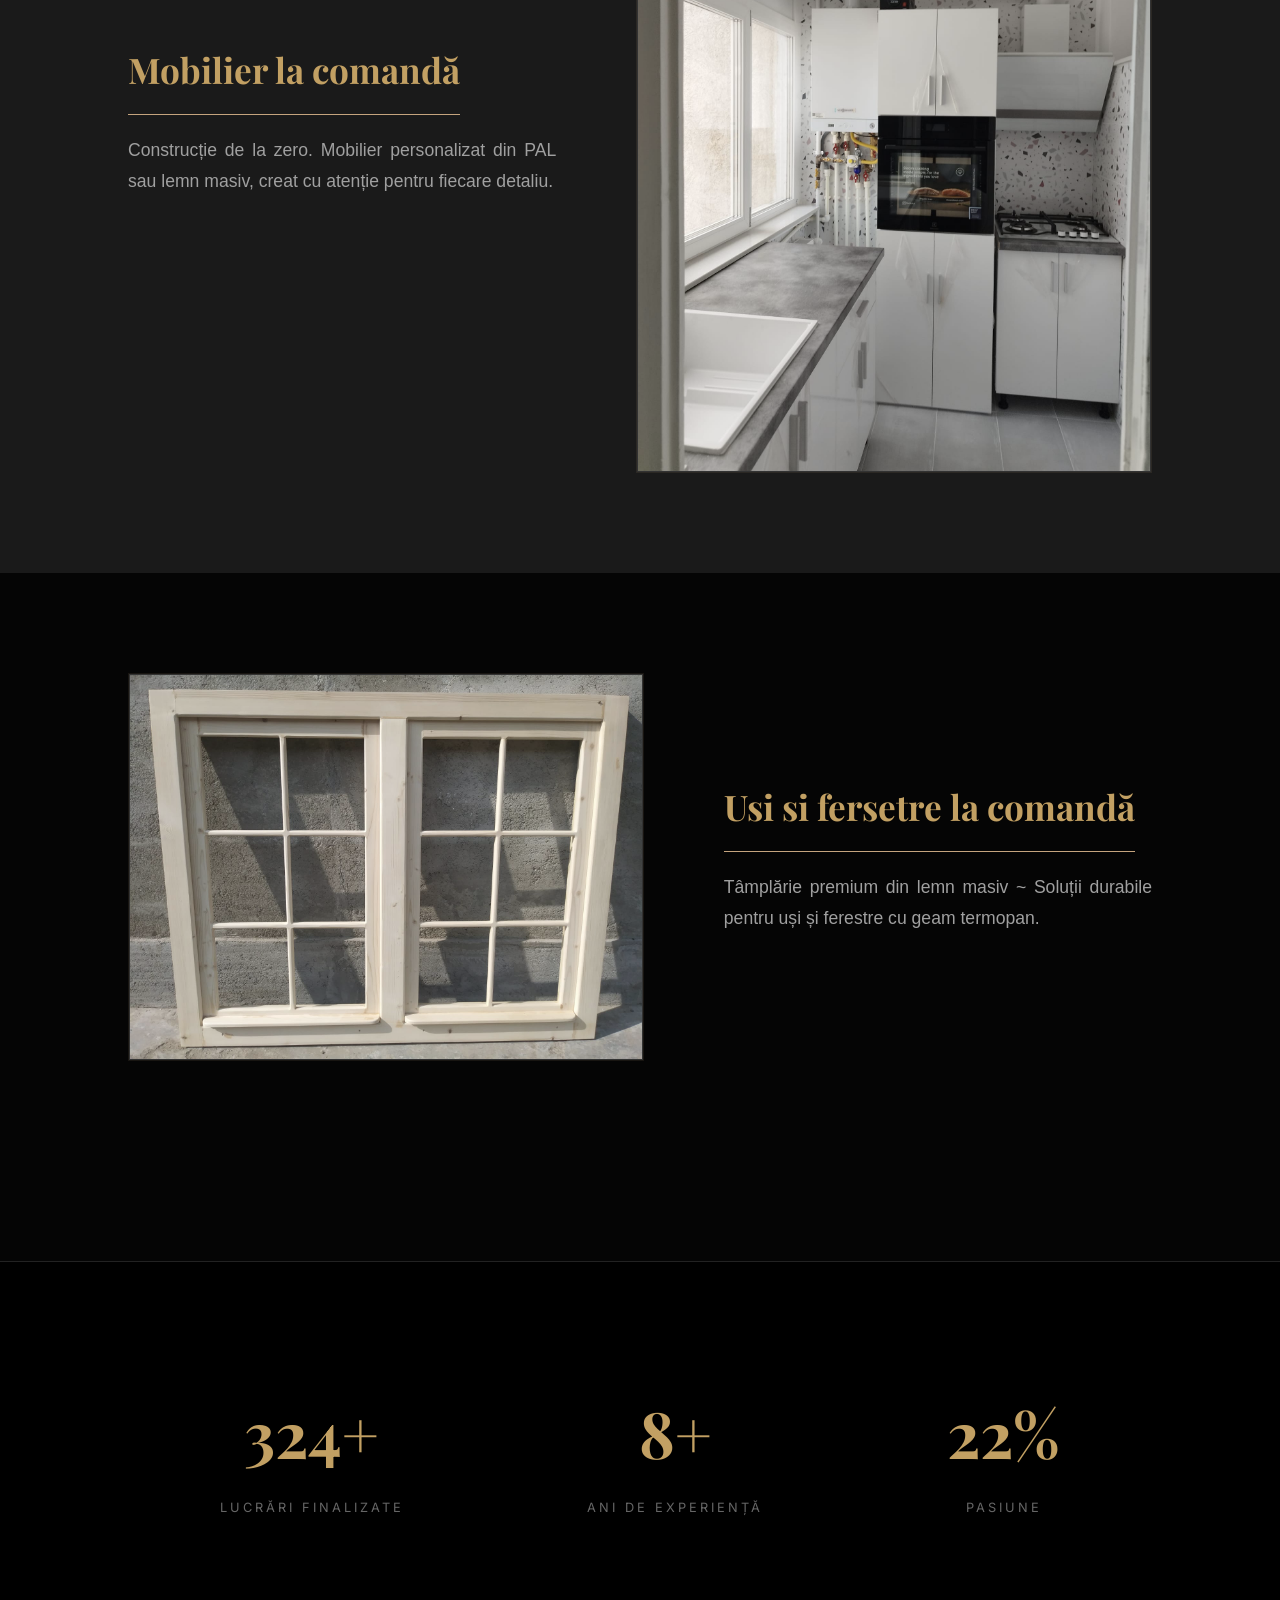
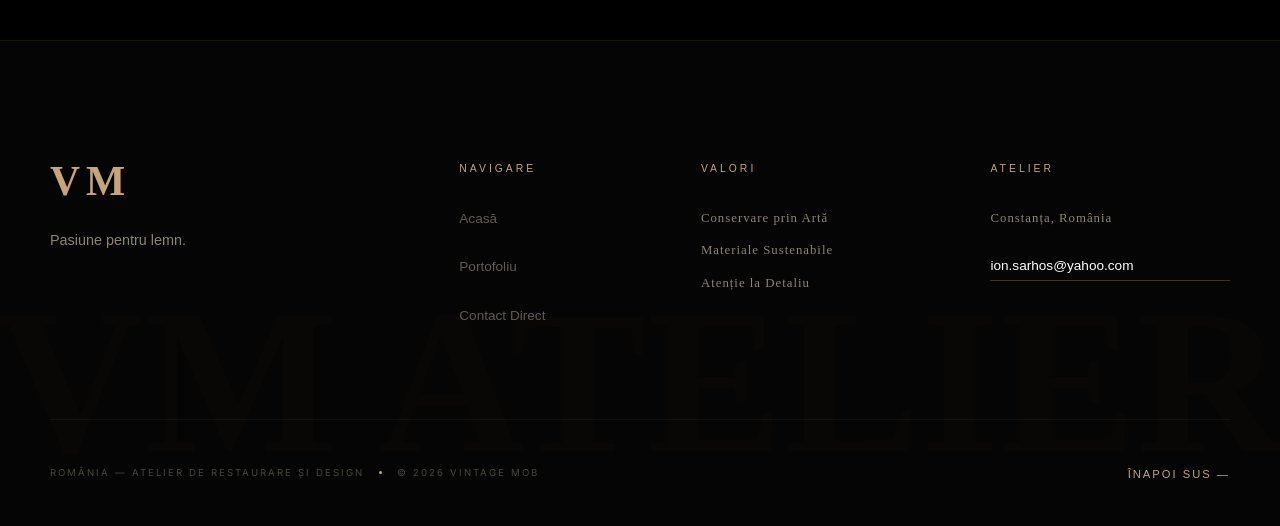
==== commit 3d6af055: "Update index.html" ====
--- a/index.html
+++ b/index.html
@@ -9,7 +9,7 @@
     <link href="https://fonts.googleapis.com/css2?family=Playfair+Display:ital,wght@0,700;1,400&family=Inter:wght@300;400;600;700&display=swap" rel="stylesheet">
     <link rel="stylesheet" href="style.css">
 
-    <!-- CSS PREMIUM AUDI-STYLE LUXURY BLACK HEADER -->
+    <!-- CSS PREMIUM PREMIUM - BLACK HEADER & NO OVERLAP -->
     <style>
         :root {
             --premium-black: #0B0B0B;
@@ -29,10 +29,10 @@
             -webkit-font-smoothing: antialiased;
         }
 
-        /* HEADER FIXAT PREMIUM - INTEGRAL NEGRU */
+        /* HEADER COMPLET NEGRU (FORȚAT) */
         .v-header-fixed {
-            background: #000000 !important; /* Fundal complet negru */
-            border-bottom: 1px solid rgba(255, 255, 255, 0.08);
+            background: #000000 !important; 
+            border-bottom: 1px solid rgba(255, 255, 255, 0.1) !important;
             position: fixed !important;
             top: 0;
             left: 0;
@@ -50,19 +50,18 @@
             align-items: center !important;
         }
 
-        /* Zonă flexibilă în stânga pentru a ține Hamburgerul + Logo împreună */
         .v-left-header-zone {
             display: flex;
             align-items: center;
             gap: 15px;
         }
 
-        /* LOGO SCRIS ALB PREMIUM */
+        /* LOGO COMPLET ALB */
         .v-logo-box .v-logo {
             font-family: 'Playfair Display', serif;
             font-size: 24px !important;
             font-weight: 700;
-            color: #ffffff !important; /* Scris Alb */
+            color: #ffffff !important; /* Forțat alb */
             text-decoration: none;
             letter-spacing: 2px;
             display: inline-block;
@@ -74,20 +73,20 @@
             gap: 35px !important;
         }
 
-        /* LINK-URI DE NAVIGARE ALBE PE DESKTOP CU HOVER AURIU */
+        /* LOGO ȘI TEXTE MENIU COMPLET ALBE */
         .v-nav .v-link {
             font-family: 'Inter', sans-serif;
             font-size: 13px !important;
             text-transform: uppercase;
             letter-spacing: 1.5px;
             font-weight: 500;
-            color: #ffffff !important; /* Scris Alb */
+            color: #ffffff !important; /* Forțat alb */
             text-decoration: none !important;
             transition: color 0.3s ease;
         }
 
         .v-nav .v-link:hover {
-            color: var(--premium-gold) !important; /* Hover Auriu */
+            color: var(--premium-gold) !important;
         }
 
         .v-action {
@@ -106,7 +105,7 @@
             font-size: 10px;
             text-transform: uppercase;
             letter-spacing: 2px;
-            color: var(--premium-gold) !important; /* Etichetă Aurie */
+            color: var(--premium-gold) !important;
             margin-bottom: 2px;
         }
 
@@ -117,7 +116,7 @@
             color: #ffffff !important;
         }
 
-        /* HAMBURGER BUTTON - LINII AURII PENTRU CONTRAST */
+        /* HAMBURGER BUTTON AURIE PENTRU MOBIL */
         .v-mobile-toggle {
             display: none;
             background: none;
@@ -131,33 +130,21 @@
             display: block;
             width: 22px;
             height: 1.5px;
-            background: var(--premium-gold); /* Linii aurii */
+            background: var(--premium-gold);
             margin: 5px 0;
             transition: 0.3s ease;
         }
 
-        /* HERO INTEGRAT FOTO */
+        /* CORECTARE HERO: Eliminat elemente duplicat din HTML */
         .hero {
             position: relative;
             width: 100%;
-            min-height: 70vh;
+            min-height: 75vh;
             display: flex;
             align-items: center;
             justify-content: center;
             overflow: hidden;
-            background-color: var(--premium-black);
-            margin-top: 65px;
-        }
-
-        .hero-bg-img {
-            position: absolute;
-            top: 0;
-            left: 0;
-            width: 100%;
-            height: 100%;
-            object-fit: cover;
-            opacity: 0.5;
-            z-index: 1;
+            margin-top: 65px; 
         }
 
         .hero-content {
@@ -178,7 +165,6 @@
                 display: block !important;
             }
 
-            /* SERTAR MENIU MOBIL - FUNDAL NEGRU LUXURY */
             .v-nav {
                 position: fixed;
                 top: 0;
@@ -186,7 +172,7 @@
                 width: 85%;
                 max-width: 320px;
                 height: 100vh;
-                background: #000000 !important; /* Meniu mobil negru complet */
+                background: #000000 !important;
                 flex-direction: column !important;
                 justify-content: flex-start !important;
                 align-items: flex-start !important;
@@ -203,7 +189,6 @@
                 left: 0 !important;
             }
 
-            /* LINK-URI MENIU MOBIL - ALBE CU ACCENT AURIU LA BORDER */
             .v-nav .v-link {
                 font-size: 18px !important;
                 letter-spacing: 2px;
@@ -213,12 +198,7 @@
                 border-bottom: 1px solid rgba(255,255,255,0.08) !important;
                 padding-bottom: 12px;
             }
-            
-            .v-nav .v-link:hover, .v-nav .v-link:active {
-                color: var(--premium-gold) !important;
-            }
-
-            /* Schimbare în 'X' alb/auriu la activare */
+
             .v-mobile-toggle.active span:nth-child(1) {
                 transform: translateY(6.5px) rotate(45deg);
                 background: #ffffff;
@@ -349,7 +329,7 @@
 
 
     <section class="hero">
-        <img src="A11.jpg" alt="VintageMob Banner Principal" class="hero-bg-img">
+        <!-- Poza suplimentară din HTML a fost scoasă complet ca să ruleze doar fundalul tău din CSS -->
         <div class="hero-content">
             <h1>VintageMob</h1>
             <p>Arta restaurării mobilei vechi</p>
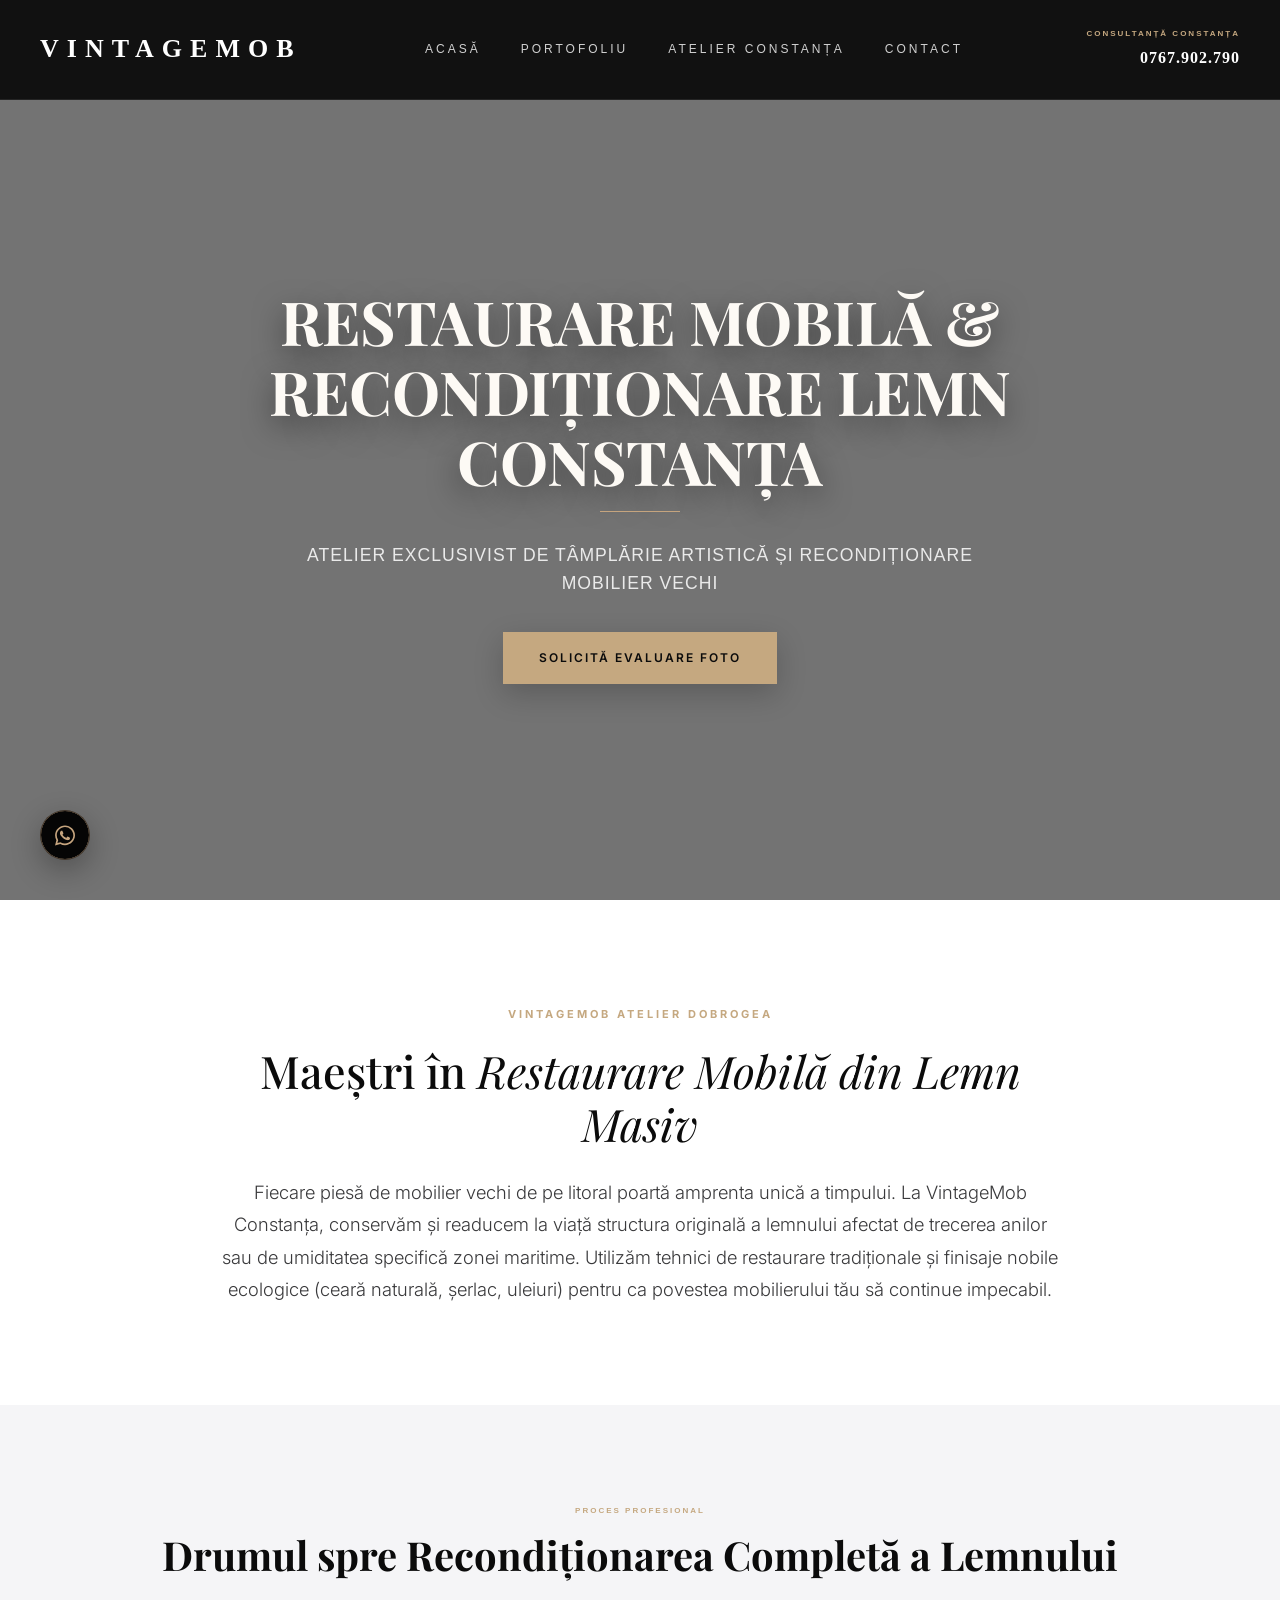
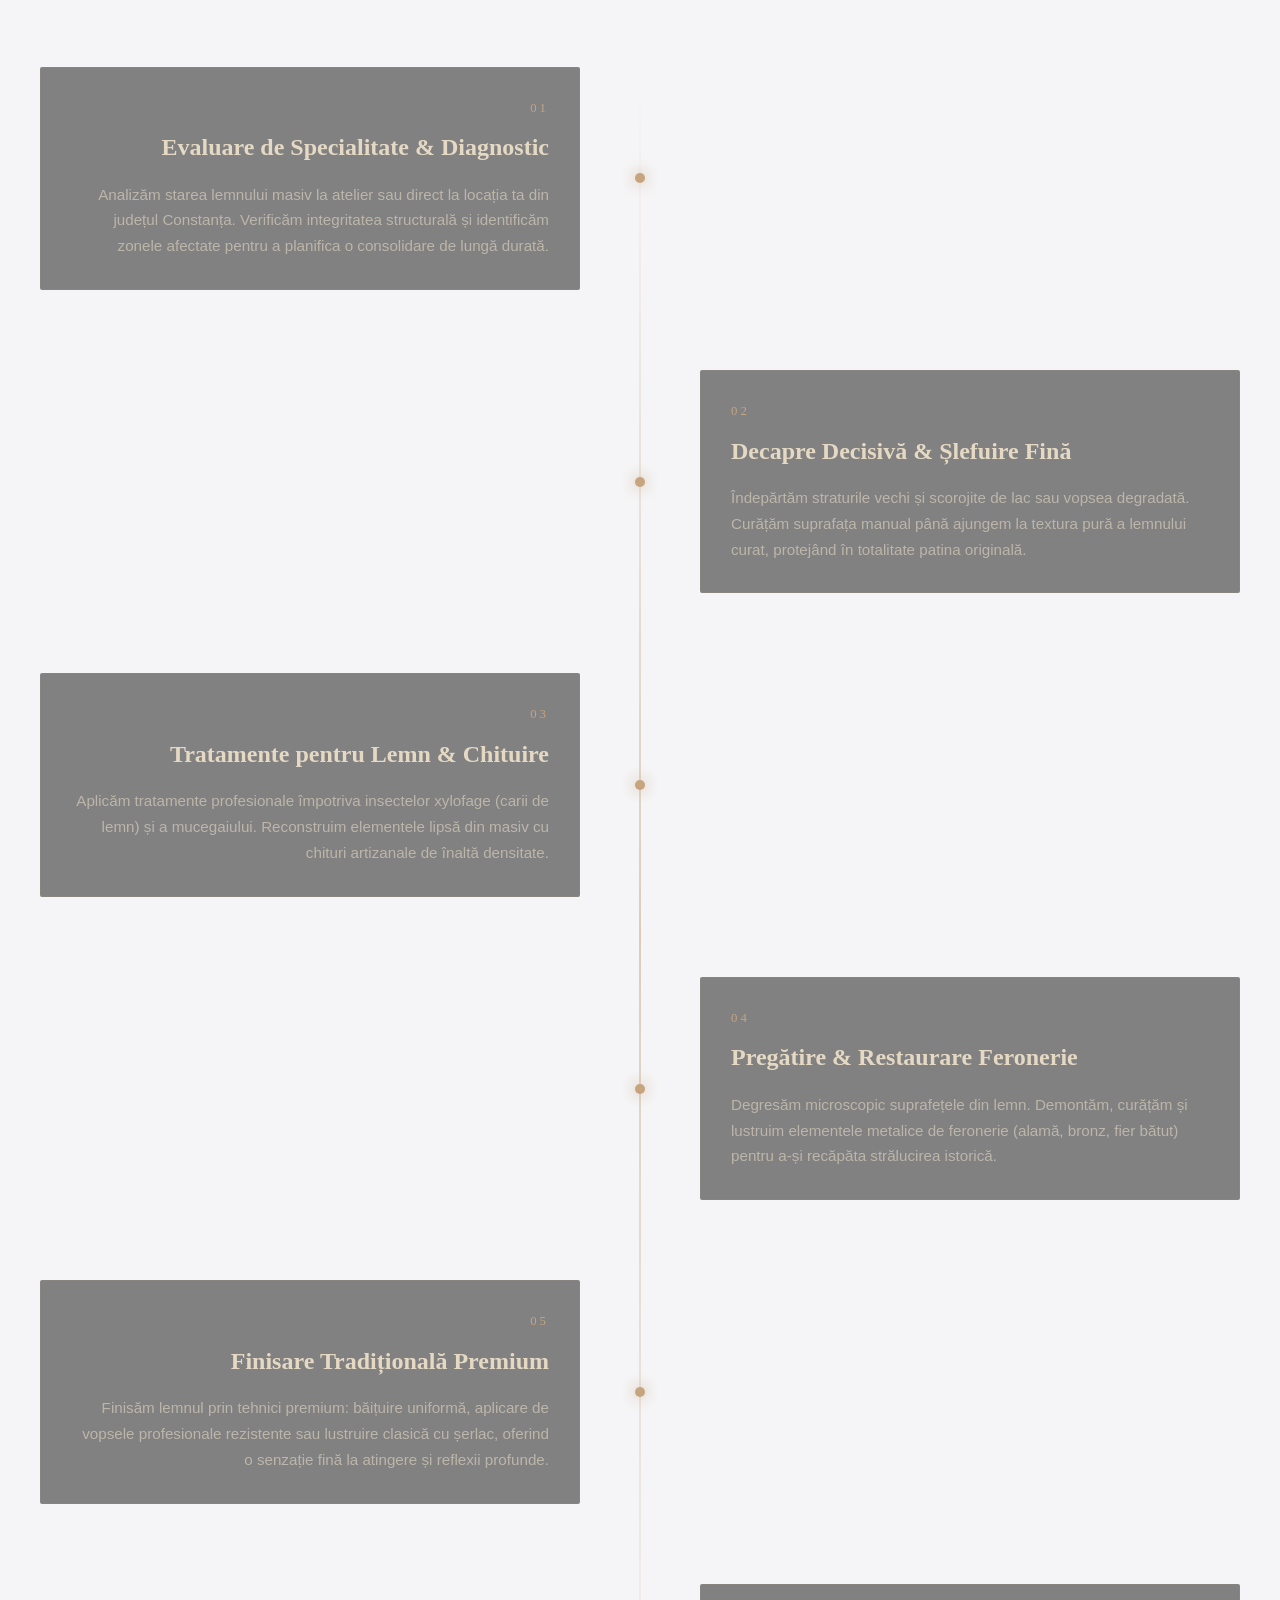
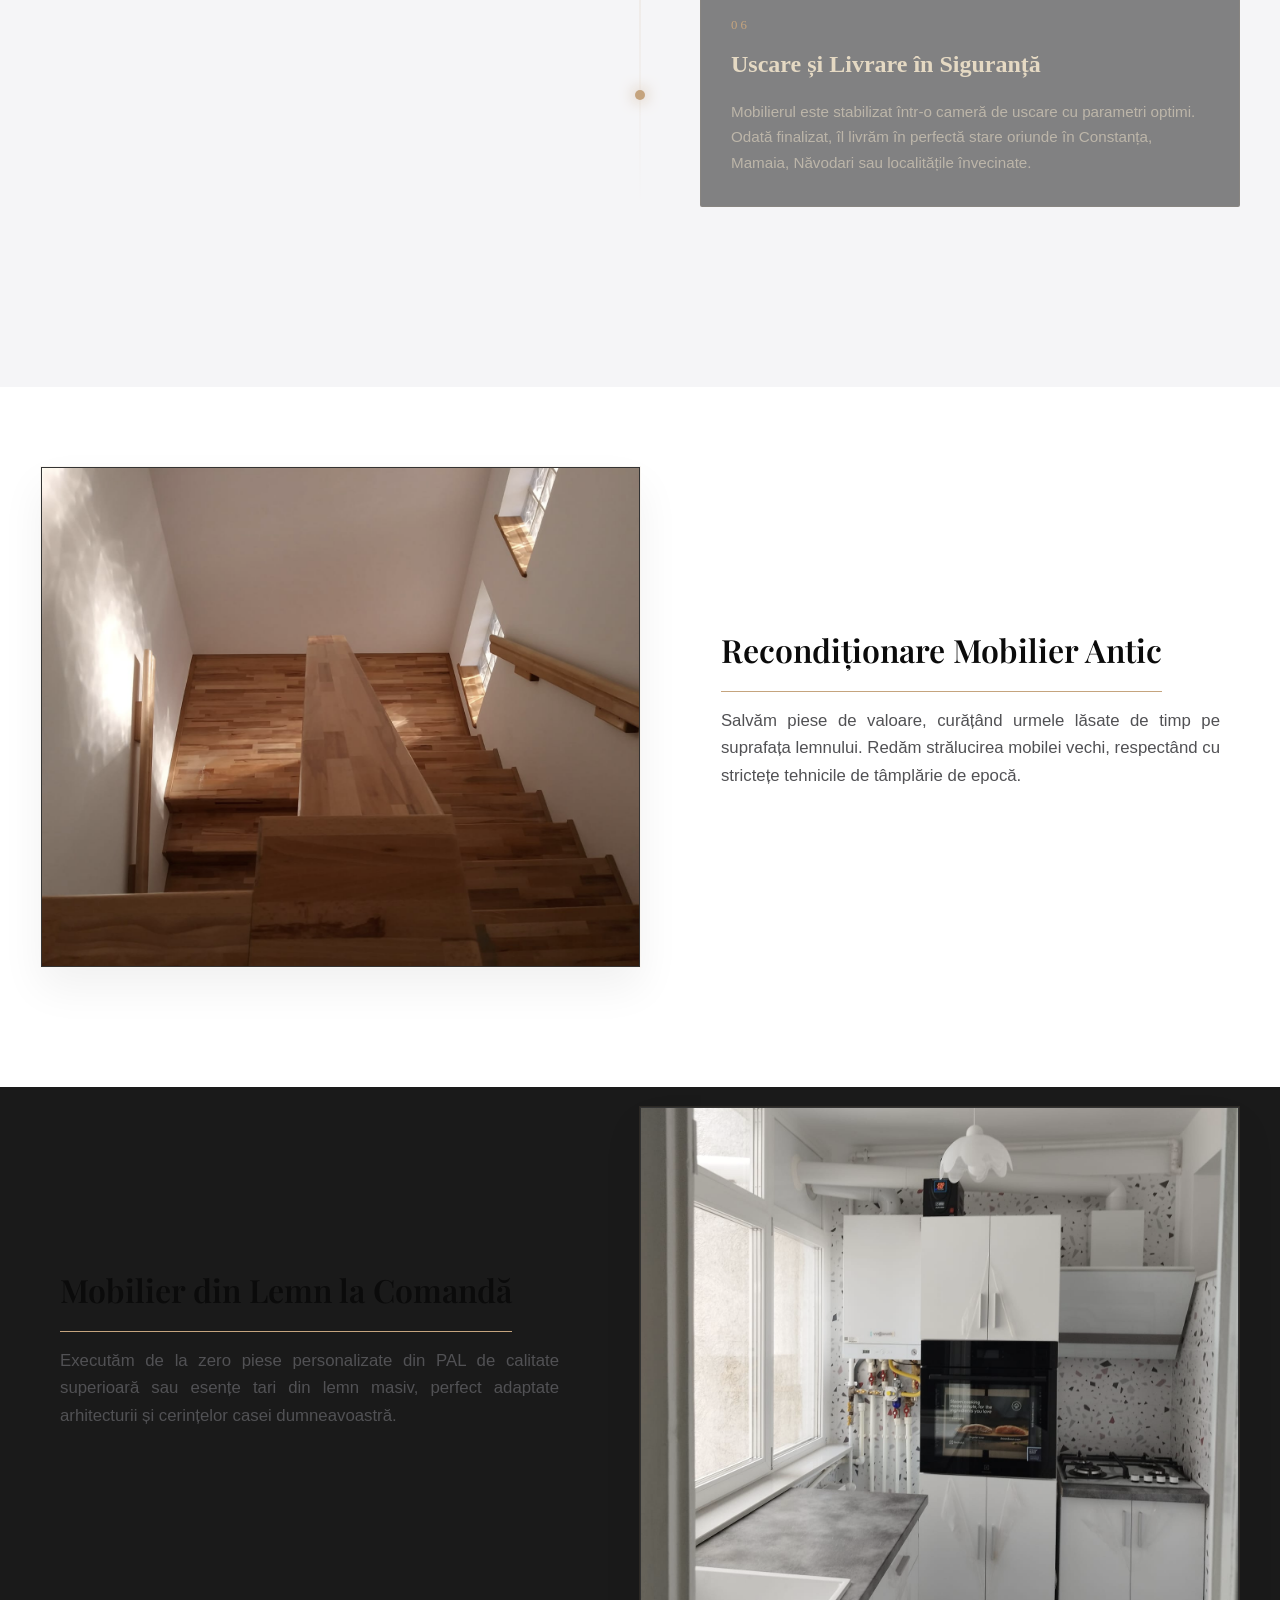
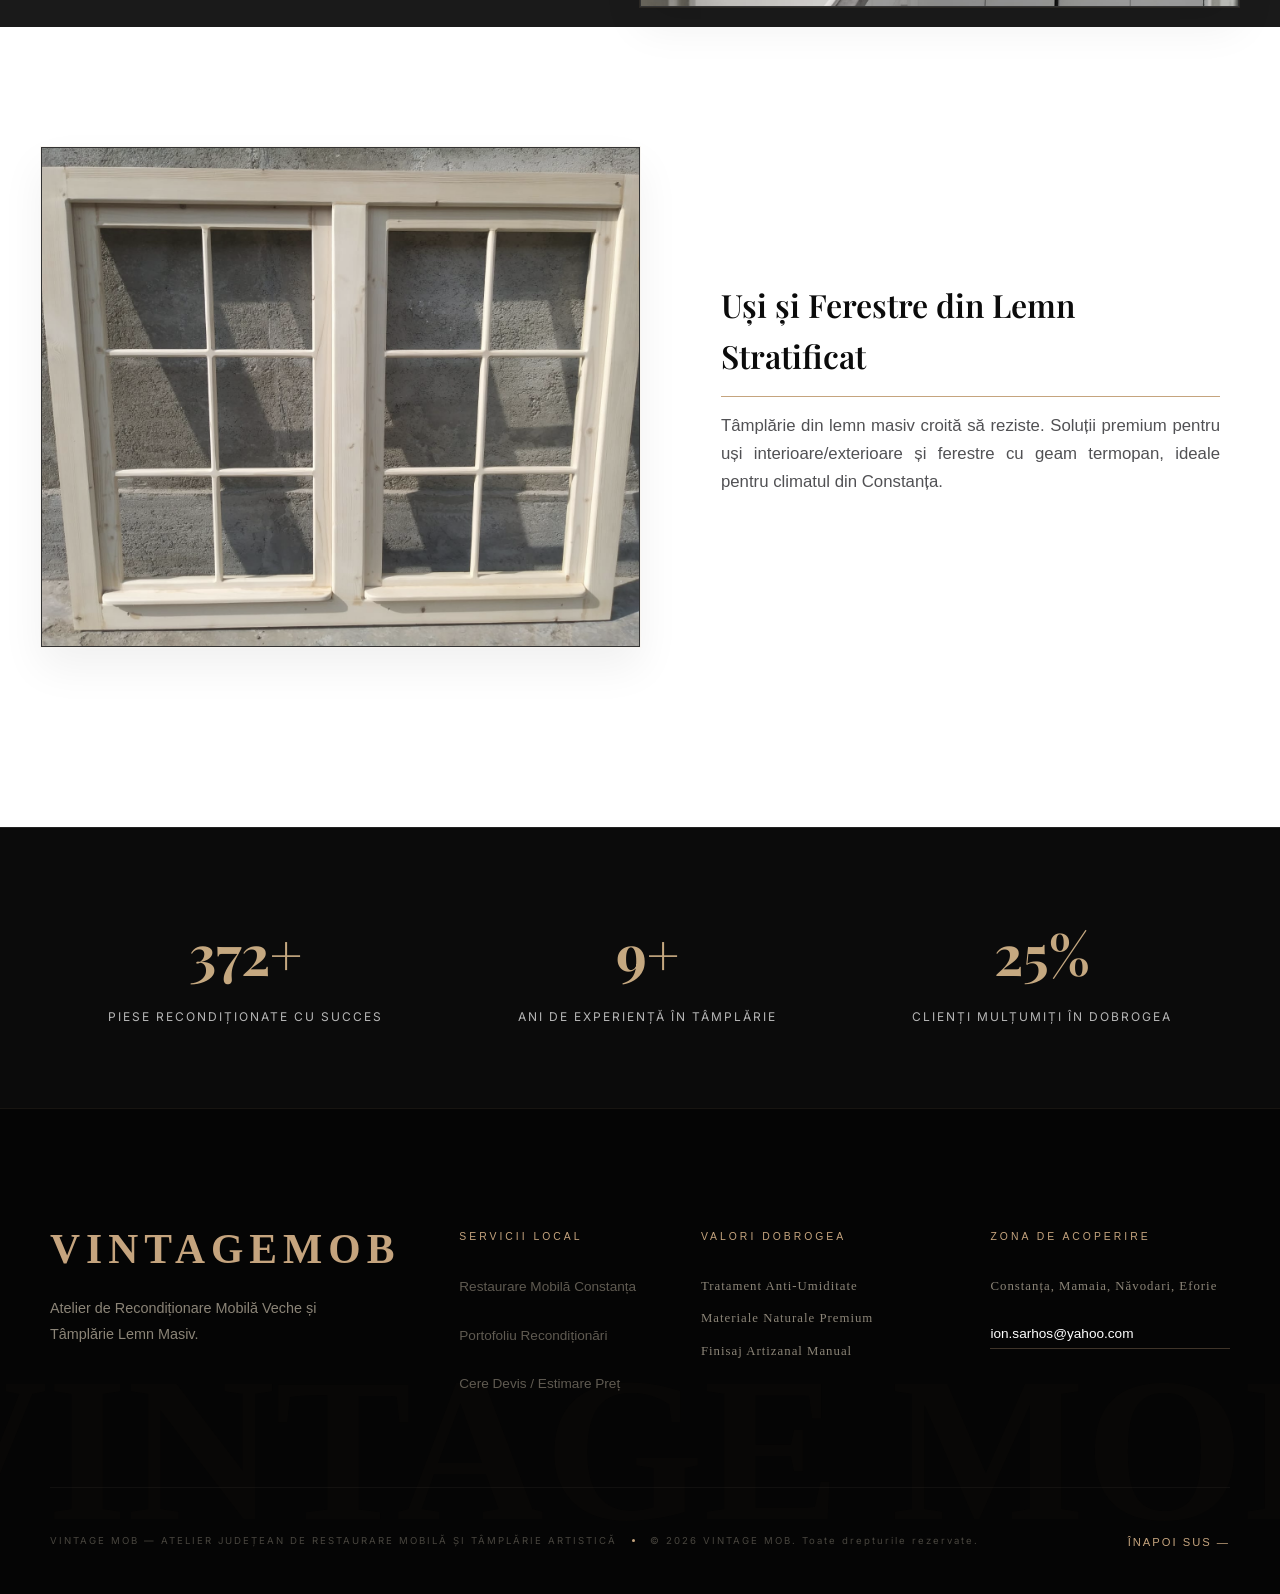
==== commit b708d8f5: "Update index.html" ====
--- a/index.html
+++ b/index.html
@@ -3,48 +3,59 @@
 <head>
     <meta charset="UTF-8">
     <meta name="viewport" content="width=device-width, initial-scale=1.0">
-    <!-- OPTIMIZARE TELEFON: Suport pentru iconițe de apel și randare rapidă pe mobil -->
+    
+    <!-- LOCAL SEO CONSTANȚA CRITICAL METAS -->
+    <title>Restaurare Mobilă Lemn Constanța | Recondiționare Mobilier Vechi</title>
+    <meta name="description" content="Atelier specializat în restaurare mobilă lemn masiv în Constanța. Recondiționare mobilier vechi, uși, ferestre și tâmplărie premium la comandă în Mamaia, Năvodari și împrejurimi.">
+    <meta name="keywords" content="restaurare mobila constanta, reconditionare mobilier vechi constanta, tamplarie lemn la comanda constanta, reconditionare usi lemn constanta, restaurare mobila lemn masiv, atelier tamplarie navodari, reconditionare mobila mamaia">
+    
+    <!-- OPTIMIZARE TELEFON -->
     <meta name="format-detection" content="telephone=no">
-    <title>VintageMob | Arta Restaurării Mobilei</title>
-    <link href="https://fonts.googleapis.com/css2?family=Playfair+Display:ital,wght@0,700;1,400&family=Inter:wght@300;400;600;700&display=swap" rel="stylesheet">
+    
+    <link href="https://fonts.googleapis.com/css2?family=Playfair+Display:ital,wght@0,500;0,700;1,400&family=Inter:wght@300;400;500;600;700&display=swap" rel="stylesheet">
     <link rel="stylesheet" href="style.css">
 
-    <!-- CSS PREMIUM PREMIUM - BLACK HEADER & NO OVERLAP -->
+    <!-- CSS PREMIUM REFRESHED - HIGH CONTRAST & CINEMATIC BLUR -->
     <style>
         :root {
             --premium-black: #0B0B0B;
             --premium-gray: #1A1A1A;
             --premium-light-gray: #F5F5F7;
             --premium-gold: #C5A880;
+            --premium-gold-hover: #E2C7A3;
             --text-muted: #86868B;
         }
 
-        /* Reset global anti-overflow */
         html, body {
             overflow-x: hidden;
             max-width: 100%;
             margin: 0;
             padding: 0;
             background-color: #ffffff;
+            font-family: 'Inter', sans-serif;
             -webkit-font-smoothing: antialiased;
-        }
-
-        /* HEADER COMPLET NEGRU (FORȚAT) */
+            scroll-behavior: smooth;
+        }
+
+        /* HEADER MODERN CU EFECT DE STICLĂ MATĂ */
         .v-header-fixed {
-            background: #000000 !important; 
-            border-bottom: 1px solid rgba(255, 255, 255, 0.1) !important;
+            background: rgba(0, 0, 0, 0.85) !important; 
+            backdrop-filter: blur(20px);
+            -webkit-backdrop-filter: blur(20px);
+            border-bottom: 1px solid rgba(255, 255, 255, 0.08) !important;
             position: fixed !important;
             top: 0;
             left: 0;
             width: 100%;
             z-index: 9999 !important;
             box-sizing: border-box;
+            transition: all 0.3s ease;
         }
 
         .v-header-container {
             max-width: 1400px;
             margin: 0 auto;
-            padding: 20px 40px !important;
+            padding: 18px 40px !important;
             display: flex !important;
             justify-content: space-between !important;
             align-items: center !important;
@@ -56,31 +67,28 @@
             gap: 15px;
         }
 
-        /* LOGO COMPLET ALB */
         .v-logo-box .v-logo {
             font-family: 'Playfair Display', serif;
-            font-size: 24px !important;
+            font-size: 26px !important;
             font-weight: 700;
-            color: #ffffff !important; /* Forțat alb */
+            color: #ffffff !important;
             text-decoration: none;
-            letter-spacing: 2px;
+            letter-spacing: 1.5px;
             display: inline-block;
             line-height: 1;
         }
 
         .v-nav {
             display: flex !important;
-            gap: 35px !important;
-        }
-
-        /* LOGO ȘI TEXTE MENIU COMPLET ALBE */
+            gap: 40px !important;
+        }
+
         .v-nav .v-link {
-            font-family: 'Inter', sans-serif;
-            font-size: 13px !important;
+            font-size: 12px !important;
             text-transform: uppercase;
-            letter-spacing: 1.5px;
+            letter-spacing: 2px;
             font-weight: 500;
-            color: #ffffff !important; /* Forțat alb */
+            color: rgba(255, 255, 255, 0.8) !important;
             text-decoration: none !important;
             transition: color 0.3s ease;
         }
@@ -98,25 +106,30 @@
             color: #ffffff !important;
             text-align: right;
             display: block;
+            transition: transform 0.3s ease;
+        }
+        
+        .v-tel-link:hover {
+            transform: translateY(-2px);
         }
 
         .v-tel-label {
             display: block;
-            font-size: 10px;
+            font-size: 9px;
             text-transform: uppercase;
             letter-spacing: 2px;
             color: var(--premium-gold) !important;
             margin-bottom: 2px;
+            font-weight: 600;
         }
 
         .v-tel-num {
-            font-size: 14px;
-            font-weight: 600;
+            font-size: 15px;
+            font-weight: 700;
             letter-spacing: 0.5px;
             color: #ffffff !important;
         }
 
-        /* HAMBURGER BUTTON AURIE PENTRU MOBIL */
         .v-mobile-toggle {
             display: none;
             background: none;
@@ -135,16 +148,18 @@
             transition: 0.3s ease;
         }
 
-        /* CORECTARE HERO: Eliminat elemente duplicat din HTML */
+        /* HERO SECȚIUNE PREMIUM REFRESHED */
         .hero {
             position: relative;
             width: 100%;
-            min-height: 75vh;
+            min-height: 85vh;
             display: flex;
             align-items: center;
             justify-content: center;
             overflow: hidden;
-            margin-top: 65px; 
+            background: linear-gradient(rgba(0,0,0,0.55), rgba(0,0,0,0.55)), url('hero-bg.jpg') no-repeat center center/cover;
+            margin-top: 0; 
+            padding-top: 70px;
         }
 
         .hero-content {
@@ -153,9 +168,201 @@
             text-align: center;
             color: #ffffff;
             padding: 0 24px;
-        }
-
-        /* COMPORTAMENT MOBIL INTEGRAL */
+            max-width: 800px;
+        }
+
+        .hero-content h1 {
+            font-family: 'Playfair Display', serif;
+            font-size: 3.8rem;
+            font-weight: 700;
+            margin-bottom: 15px;
+            letter-spacing: -0.5px;
+            line-height: 1.15;
+        }
+
+        .hero-content p {
+            font-size: 1.1rem;
+            font-weight: 300;
+            color: rgba(255, 255, 255, 0.85);
+            margin-bottom: 35px;
+            letter-spacing: 1px;
+            text-transform: uppercase;
+        }
+
+        /* CTA BUTON NOU */
+        .hero-cta {
+            display: inline-block;
+            padding: 16px 36px;
+            background-color: var(--premium-gold);
+            color: var(--premium-black);
+            text-decoration: none;
+            font-size: 12px;
+            text-transform: uppercase;
+            letter-spacing: 2px;
+            font-weight: 600;
+            border-radius: 0px;
+            transition: all 0.3s ease;
+            box-shadow: 0 10px 30px rgba(0,0,0,0.2);
+        }
+
+        .hero-cta:hover {
+            background-color: var(--premium-gold-hover);
+            transform: translateY(-3px);
+            box-shadow: 0 15px 35px rgba(197, 168, 128, 0.3);
+        }
+
+        /* CONCEPT SECTION DESIGN FINISAT */
+        .v-concept-section {
+            padding: 100px 0;
+            background-color: #ffffff;
+        }
+
+        .v-concept-container {
+            max-width: 900px;
+            margin: 0 auto;
+            text-align: center;
+            padding: 0 30px;
+        }
+
+        .v-accent-badge {
+            font-size: 11px;
+            text-transform: uppercase;
+            letter-spacing: 3px;
+            color: var(--premium-gold);
+            font-weight: 700;
+            margin-bottom: 20px;
+            display: inline-block;
+        }
+
+        .v-concept-title {
+            font-family: 'Playfair Display', serif;
+            font-size: 2.8rem;
+            color: var(--premium-black);
+            margin-bottom: 25px;
+            font-weight: 500;
+            line-height: 1.2;
+        }
+
+        .v-concept-title em {
+            font-style: italic;
+            font-family: 'Playfair Display', serif;
+            font-weight: 400;
+        }
+
+        .v-concept-content p {
+            font-size: 1.15rem;
+            line-height: 1.75;
+            color: #3A3A3C;
+            font-weight: 300;
+        }
+
+        /* TIMELINE SECTION */
+        .v-timeline-section {
+            padding: 100px 0;
+            background-color: var(--premium-light-gray);
+        }
+
+        .v-timeline-header {
+            text-align: center;
+            margin-bottom: 80px;
+            padding: 0 20px;
+        }
+
+        .v-timeline-header h2 {
+            font-family: 'Playfair Display', serif;
+            font-size: 2.5rem;
+            color: var(--premium-black);
+            margin-top: 5px;
+        }
+
+        /* GRID PROIECTE DESIGN PREMIUM */
+        .proiecte-home {
+            padding: 60px 0;
+            background: #ffffff;
+        }
+
+        .rand {
+            max-width: 1300px;
+            margin: 0 auto 100px auto;
+            display: flex;
+            align-items: center;
+            gap: 60px;
+            padding: 0 40px;
+        }
+
+        .rand.invers {
+            flex-direction: row-reverse;
+        }
+
+        .poza {
+            width: 50%;
+            overflow: hidden;
+            box-shadow: 0 20px 40px rgba(0,0,0,0.06);
+            transition: all 0.5s ease;
+        }
+        
+        .poza:hover {
+            box-shadow: 0 30px 60px rgba(0,0,0,0.12);
+        }
+
+        .poza img {
+            width: 100%;
+            height: 500px;
+            object-fit: cover;
+            display: block;
+            transition: transform 0.7s cubic-bezier(0.16, 1, 0.3, 1);
+        }
+        
+        .poza:hover img {
+            transform: scale(1.04);
+        }
+
+        .text-box {
+            width: 50%;
+            padding: 0 20px;
+        }
+
+        .text-box h3 {
+            font-family: 'Playfair Display', serif;
+            font-size: 2rem;
+            color: var(--premium-black);
+            margin-bottom: 15px;
+            font-weight: 600;
+        }
+
+        .text-box p {
+            font-size: 1.05rem;
+            line-height: 1.65;
+            color: #515154;
+            font-weight: 300;
+        }
+
+        /* STATS */
+        .stats-section {
+            display: flex;
+            justify-content: space-around;
+            background-color: var(--premium-black);
+            padding: 80px 40px;
+            text-align: center;
+        }
+
+        .stat-item .stat-number {
+            display: block;
+            font-family: 'Playfair Display', serif;
+            font-size: 3.5rem;
+            color: var(--premium-gold);
+            font-weight: 700;
+            margin-bottom: 5px;
+        }
+
+        .stat-item .stat-label {
+            color: rgba(255, 255, 255, 0.7);
+            font-size: 12px;
+            text-transform: uppercase;
+            letter-spacing: 2px;
+        }
+
+        /* RESPONSIVE DESIGN */
         @media (max-width: 991px) {
             .v-header-container {
                 padding: 15px 20px !important;
@@ -216,77 +423,34 @@
             }
 
             .hero {
-                min-height: 55vh !important;
-                margin-top: 55px;
-            }
-            .hero h1 {
-                font-size: 2.6rem !important;
-                letter-spacing: -1px !important;
-            }
-
-            .v-concept-container {
-                padding: 50px 20px !important;
-            }
+                min-height: 65vh !important;
+            }
+            .hero-content h1 {
+                font-size: 2.5rem !important;
+            }
+
             .v-concept-title {
                 font-size: 2rem !important;
             }
 
-            .v-timeline-container {
-                padding: 40px 20px !important;
-            }
-            .v-timeline-line {
-                left: 4px !important;
-            }
-            .v-step {
-                width: 100% !important;
-                left: 0 !important;
-                padding-left: 30px !important;
-                padding-right: 0 !important;
-                text-align: left !important;
-                margin-bottom: 35px !important;
-            }
-            .v-step-dot {
-                left: 4px !important;
-            }
-
-            .rand {
+            .rand, .rand.invers {
                 flex-direction: column !important;
-                gap: 20px !important;
+                gap: 30px !important;
                 padding: 0 20px !important;
-                margin-bottom: 50px !important;
-            }
-            .rand.invers {
-                flex-direction: column !important;
+                margin-bottom: 60px !important;
             }
             .poza, .text-box {
                 width: 100% !important;
                 padding: 0 !important;
             }
             .poza img {
-                width: 100% !important;
-                height: auto !important;
+                height: 350px !important;
             }
 
             .stats-section {
                 flex-direction: column !important;
-                gap: 35px !important;
-                padding: 50px 20px !important;
-            }
-
-            .cinematic-footer {
-                padding: 50px 20px 20px 20px !important;
-            }
-            .footer-grid {
-                grid-template-columns: 1fr !important;
-                gap: 35px !important;
-            }
-            .footer-bg-text {
-                font-size: 15vw !important;
-            }
-            .footer-bottom {
-                flex-direction: column !important;
-                align-items: flex-start !important;
-                gap: 15px !important;
+                gap: 40px !important;
+                padding: 60px 20px !important;
             }
         }
     </style>
@@ -297,7 +461,6 @@
    <header class="v-header-fixed">
     <div class="v-header-container">
         
-        <!-- ZONA STÂNGA: HAMBURGER REPOZIȚIONAT LÂNGĂ LOGO PENTRU CONTROL ACCESIBIL -->
         <div class="v-left-header-zone">
             <button class="v-mobile-toggle" id="mobile-menu-btn" aria-label="Meniu">
                 <span></span>
@@ -305,45 +468,43 @@
                 <span></span>
             </button>
             <div class="v-logo-box">
-                <a href="index.html" class="v-logo">VM</a>
+                <a href="index.html" class="v-logo">VintageMob</a>
             </div>
         </div>
 
         <nav class="v-nav" id="v-navigation-menu">
             <a href="index.html" class="v-link">Acasă</a>
             <a href="portofoliu.html" class="v-link">Portofoliu</a>
-            <a href="despre.html" class="v-link">Atelier</a>
+            <a href="despre.html" class="v-link">Atelier Constanța</a>
             <a href="contact.html" class="v-link">Contact</a>
         </nav>
 
         <div class="v-action">
             <a href="tel:0767902790" class="v-tel-link">
-                <span class="v-tel-label">Consultanță Directă</span>
+                <span class="v-tel-label">Consultanță Constanța</span>
                 <span class="v-tel-num">0767.902.790</span>
-                <div class="v-line-anim"></div>
             </a>
         </div>
 
     </div>
 </header>
 
-
     <section class="hero">
-        <!-- Poza suplimentară din HTML a fost scoasă complet ca să ruleze doar fundalul tău din CSS -->
         <div class="hero-content">
-            <h1>VintageMob</h1>
-            <p>Arta restaurării mobilei vechi</p>
+            <h1>Restaurare Mobilă & Recondiționare Lemn Constanța</h1>
+            <p>Atelier exclusivist de tâmplărie artistică și recondiționare mobilier vechi</p>
+            <a href="https://wa.me/40767902790" target="_blank" class="hero-cta">Solicită Evaluare Foto</a>
         </div>
     </section>
 
-    <section class="v-concept-section v-override">
+    <section class="v-concept-section">
     <div class="v-concept-container">
-        <div class="v-accent-badge">VintageMob Atelier</div>
+        <div class="v-accent-badge">VintageMob Atelier Dobrogea</div>
         
-        <h2 class="v-concept-title">Pasiune pentru <em>detaliu</em></h2>
+        <h2 class="v-concept-title">Maeștri în <em>Restaurare Mobilă din Lemn Masiv</em></h2>
         
         <div class="v-concept-content">
-            <p>Fiecare piesă de mobilier are o poveste. Noi ne asigurăm că acea poveste continuă prin tehnici de restaurare tradiționale îmbinate cu un design modern.</p>
+            <p>Fiecare piesă de mobilier vechi de pe litoral poartă amprenta unică a timpului. La VintageMob Constanța, conservăm și readucem la viață structura originală a lemnului afectat de trecerea anilor sau de umiditatea specifică zonei maritime. Utilizăm tehnici de restaurare tradiționale și finisaje nobile ecologice (ceară naturală, șerlac, uleiuri) pentru ca povestea mobilierului tău să continue impecabil.</p>
         </div>
 
         <div class="v-concept-footer">
@@ -352,13 +513,10 @@
     </div>
 </section>
 
-
-
-
     <section class="v-timeline-section">
     <div class="v-timeline-header">
-        <span class="v-tel-label">Procesul de Restaurare</span>
-        <h2>Drumul de la Vechi la Etern</h2>
+        <span class="v-tel-label">Proces Profesional</span>
+        <h2>Drumul spre Recondiționarea Completă a Lemnului</h2>
     </div>
 
     <div class="v-timeline-container">
@@ -367,8 +525,8 @@
         <div class="v-step item-left">
             <div class="v-step-content">
                 <span class="v-step-number">01</span>
-                <h3>Recepția & Analiza</h3>
-                <p>Aducem mobila la atelier cu maximă grijă. Evaluăm structura și identificăm zonele care necesită consolidare înainte de orice intervenție.</p>
+                <h3>Evaluare de Specialitate & Diagnostic</h3>
+                <p>Analizăm starea lemnului masiv la atelier sau direct la locația ta din județul Constanța. Verificăm integritatea structurală și identificăm zonele afectate pentru a planifica o consolidare de lungă durată.</p>
             </div>
             <div class="v-step-dot"></div>
         </div>
@@ -376,8 +534,8 @@
         <div class="v-step item-right">
             <div class="v-step-content">
                 <span class="v-step-number">02</span>
-                <h3>Șlefuirea</h3>
-                <p>Îndepărtăm straturile vechi de lac sau vopsea prin șlefuire, până când ajungem la fibra lemnului sănătos.</p>
+                <h3>Decapre Decisivă & Șlefuire Fină</h3>
+                <p>Îndepărtăm straturile vechi și scorojite de lac sau vopsea degradată. Curățăm suprafața manual până ajungem la textura pură a lemnului curat, protejând în totalitate patina originală.</p>
             </div>
             <div class="v-step-dot"></div>
         </div>
@@ -385,8 +543,8 @@
         <div class="v-step item-left">
             <div class="v-step-content">
                 <span class="v-step-number">03</span>
-                <h3>Tratare & Chituire</h3>
-                <p>Aplicăm tratamente antifungice și pregătim textura lemnului. Acum suprafața devine perfectă pentru a primi noul strat de culoare sau lac.</p>
+                <h3>Tratamente pentru Lemn & Chituire</h3>
+                <p>Aplicăm tratamente profesionale împotriva insectelor xylofage (carii de lemn) și a mucegaiului. Reconstruim elementele lipsă din masiv cu chituri artizanale de înaltă densitate.</p>
             </div>
             <div class="v-step-dot"></div>
         </div>
@@ -394,8 +552,8 @@
         <div class="v-step item-right">
             <div class="v-step-content">
                 <span class="v-step-number">04</span>
-                <h3>Degresare & Protecție</h3>
-                <p>Curățăm orice impuritate. Izolăm cu atenție elementele care nu trebuie vopsite (feronerie, sticlă) pentru o eficiență maximă.</p>
+                <h3>Pregătire & Restaurare Feronerie</h3>
+                <p>Degresăm microscopic suprafețele din lemn. Demontăm, curățăm și lustruim elementele metalice de feronerie (alamă, bronz, fier bătut) pentru a-și recăpăta strălucirea istorică.</p>
             </div>
             <div class="v-step-dot"></div>
         </div>
@@ -403,8 +561,8 @@
         <div class="v-step item-left">
             <div class="v-step-content">
                 <span class="v-step-number">05</span>
-                <h3>Vopsirea</h3>
-                <p>Aplicăm straturi succesive de vopsea la comandă, de cea mai înaltă calitate, până obținem o acoperire perfectă și o textură fină la atingere.</p>
+                <h3>Finisare Tradițională Premium</h3>
+                <p>Finisăm lemnul prin tehnici premium: băițuire uniformă, aplicare de vopsele profesionale rezistente sau lustruire clasică cu șerlac, oferind o senzație fină la atingere și reflexii profunde.</p>
             </div>
             <div class="v-step-dot"></div>
         </div>
@@ -412,40 +570,37 @@
         <div class="v-step item-right">
             <div class="v-step-content">
                 <span class="v-step-number">06</span>
-                <h3>Uscarea & Livrarea</h3>
-                <p>Piesele stau în camera de uscare. După fixarea și uscarea vopselei, piesa este gata să se întoarcă acasă, transformată.</p>
+                <h3>Uscare și Livrare în Siguranță</h3>
+                <p>Mobilierul este stabilizat într-o cameră de uscare cu parametri optimi. Odată finalizat, îl livrăm în perfectă stare oriunde în Constanța, Mamaia, Năvodari sau localitățile învecinate.</p>
             </div>
             <div class="v-step-dot"></div>
         </div>
     </div>
 </section>
-
-
-
 
     <section class="proiecte-home">
         
         <div class="rand">
-            <div class="poza"><img src="A11.jpg" alt="Mobilă recondiționată"></div>
+            <div class="poza"><img src="A11.jpg" alt="Recondiționare mobilier vechi lemn masiv Constanța - VintageMob"></div>
             <div class="text-box">
-                <h3>Reconditionare ~ Eleganță Clasică</h3>
-                <p>Pasiune pentru detalii, am curățat timpul de pe fibra lemnului, păstrându-i caracterul intact.</p>
+                <h3>Recondiționare Mobilier Antic</h3>
+                <p>Salvăm piese de valoare, curățând urmele lăsate de timp pe suprafața lemnului. Redăm strălucirea mobilei vechi, respectând cu strictețe tehnicile de tâmplărie de epocă.</p>
             </div>
         </div>
 
         <div class="rand invers">
-            <div class="poza"><img src="b1.jpg" alt="Mobilă recondiționată"></div>
+            <div class="poza"><img src="b1.jpg" alt="Mobilier din lemn la comanda Constanța - VintageMob Atelier"></div>
             <div class="text-box">
-                <h3>Mobilier la comandă</h3>
-                <p>Construcție de la zero. Mobilier personalizat din PAL sau lemn masiv, creat cu atenție pentru fiecare detaliu.</p>
+                <h3>Mobilier din Lemn la Comandă</h3>
+                <p>Executăm de la zero piese personalizate din PAL de calitate superioară sau esențe tari din lemn masiv, perfect adaptate arhitecturii și cerințelor casei dumneavoastră.</p>
             </div>
         </div>
 
         <div class="rand">
-            <div class="poza"><img src="c4.jpg" alt="Mobilă recondiționată"></div>
+            <div class="poza"><img src="c4.jpg" alt="Tâmplărie lemn masiv uși și ferestre termopan Constanța - VintageMob"></div>
             <div class="text-box">
-                <h3>Usi si fersetre la comandă</h3>
-                <p>Tâmplărie premium din lemn masiv ~ Soluții durabile pentru uși și ferestre cu geam termopan.</p>
+                <h3>Uși și Ferestre din Lemn Stratificat</h3>
+                <p>Tâmplărie din lemn masiv croită să reziste. Soluții premium pentru uși interioare/exterioare și ferestre cu geam termopan, ideale pentru climatul din Constanța.</p>
             </div>
         </div>
 
@@ -454,21 +609,21 @@
     <section class="stats-section">
         <div class="stat-item">
             <span class="stat-number">+1500</span>
-            <span class="stat-label">Lucrări Finalizate</span>
+            <span class="stat-label">Piese Recondiționate cu Succes</span>
         </div>
         <div class="stat-item">
             <span class="stat-number">+35</span>
-            <span class="stat-label">Ani de Experiență</span>
+            <span class="stat-label">Ani de Experiență în Tâmplărie</span>
         </div>
         <div class="stat-item">
             <span class="stat-number">100%</span>
-            <span class="stat-label">Pasiune</span>
+            <span class="stat-label">Clienți Mulțumiți în Dobrogea</span>
         </div>
     </section>
 
  <div class="wa-container">
     <a href="https://wa.me/40767902790" target="_blank" class="wa-link">
-        <span class="wa-text">Consultanță WhatsApp</span>
+        <span class="wa-text">Consultanță WhatsApp Constanța</span>
         <div class="wa-icon-box">
             <svg viewBox="0 0 448 512" class="wa-svg">
                 <path d="M380.9 97.1C339 55.1 283.2 32 223.9 32c-122.4 0-222 99.6-222 222 0 39.1 10.2 77.3 29.6 111L0 480l117.7-30.9c32.4 17.7 68.9 27 106.1 27h.1c122.3 0 224.1-99.6 224.1-222 0-59.3-25.2-115-67.1-157zm-157 341.6c-33.2 0-65.7-8.9-94-25.7l-6.7-4-69.8 18.3L72 359.2l-4.4-7c-18.5-29.4-28.2-63.3-28.2-98.2 0-101.7 82.8-184.5 184.6-184.5 49.3 0 95.6 19.2 130.4 54.1 34.8 34.9 56.2 81.2 56.1 130.5 0 101.8-84.9 184.6-186.6 184.6zm101.2-138.2c-5.5-2.8-32.8-16.2-37.9-18-5.1-1.9-8.8-2.8-12.5 2.8-3.7 5.6-14.3 18-17.6 21.8-3.2 3.7-6.5 4.2-12 1.4-5.5-2.8-23.2-8.5-44.2-27.1-16.4-14.6-27.4-32.7-30.6-38.2-3.2-5.6-.3-8.6 2.4-11.4 2.5-2.5 5.5-6.5 8.3-9.8 2.8-3.3 3.7-5.6 5.5-9.3 1.8-3.7.9-6.9-.5-9.7-1.4-2.8-12.5-30.1-17.1-41.2-4.5-10.8-9.1-9.3-12.5-9.5-3.2-.2-6.9-.2-10.6.1-3.7.3-9.7 1.4-14.8 6.9-5.1 5.6-19.4 19-19.4 46.3 0 27.3 19.9 53.7 22.6 57.4 2.8 3.7 39.1 59.7 94.8 83.8 13.2 5.8 23.5 9.2 31.5 11.8 13.3 4.2 25.4 3.6 35 2.2 10.7-1.5 32.8-13.4 37.4-26.4 4.6-13 4.6-24.1 3.2-26.4-1.3-2.5-5-3.9-10.5-6.6z"/>
@@ -477,43 +632,39 @@
     </a>
 </div>
 
-
-
-
-
-  <footer class="cinematic-footer">
-    <div class="footer-bg-text">VM ATELIER</div>
+ <footer class="cinematic-footer">
+    <div class="footer-bg-text">VINTAGE MOB</div>
 
     <div class="footer-container">
         <div class="footer-grid">
             
             <div class="footer-col brand-col">
-                <a href="index.html" class="logo-classic">VM</a>
-                <p class="brand-desc">Pasiune pentru lemn.</p>
+                <a href="index.html" class="logo-classic">VintageMob</a>
+                <p class="brand-desc">Atelier de Recondiționare Mobilă Veche și Tâmplărie Lemn Masiv.</p>
             </div>
             
             <div class="footer-col">
-                <span class="footer-label">Navigare</span>
+                <span class="footer-label">Servicii Local</span>
                 <nav class="footer-links">
-                    <a href="index.html">Acasă</a>
-                    <a href="portofoliu.html">Portofoliu</a>
-                    <a href="contact.html">Contact Direct</a>
+                    <a href="index.html">Restaurare Mobilă Constanța</a>
+                    <a href="portofoliu.html">Portofoliu Recondiționări</a>
+                    <a href="contact.html">Cere Devis / Estimare Preț</a>
                 </nav>
             </div>
 
             <div class="footer-col">
-                <span class="footer-label">Valori</span>
+                <span class="footer-label">Valori Dobrogea</span>
                 <div class="footer-static-wrap">
-                    <p class="footer-static-text">Conservare prin Artă</p>
-                    <p class="footer-static-text">Materiale Sustenabile</p>
-                    <p class="footer-static-text">Atenție la Detaliu</p>
+                    <p class="footer-static-text">Tratament Anti-Umiditate</p>
+                    <p class="footer-static-text">Materiale Naturale Premium</p>
+                    <p class="footer-static-text">Finisaj Artizanal Manual</p>
                 </div>
             </div>
 
             <div class="footer-col">
-                <span class="footer-label">Atelier</span>
+                <span class="footer-label">Zona de Acoperire</span>
                 <div class="footer-links">
-                    <p class="footer-static-text">Constanța, România</p>
+                    <p class="footer-static-text">Constanța, Mamaia, Năvodari, Eforie</p>
                     <a href="mailto:ion.sarhos@yahoo.com" class="footer-cta-email">ion.sarhos@yahoo.com</a>
                 </div>
             </div>
@@ -522,9 +673,9 @@
 
         <div class="footer-bottom">
             <div class="footer-legal">
-                <span>ROMÂNIA — ATELIER DE RESTAURARE ȘI DESIGN</span>
+                <span>VINTAGE MOB — ATELIER JUDEȚEAN DE RESTAURARE MOBILĂ ȘI TÂMPLĂRIE ARTISTICĂ</span>
                 <div class="legal-dots"></div>
-                <span>&copy; 2026 VINTAGE MOB</span>
+                <span>&copy; 2026 VINTAGE MOB. Toate drepturile rezervate.</span>
             </div>
             <div class="back-to-top">
                 <a href="#top">Înapoi sus —</a>
@@ -533,7 +684,7 @@
     </div>
 </footer>
 
-    <!-- SCRIPT DE DESCHIDERE PENTRU MENIU STÂNGA -->
+    <!-- SCRIPT INLINE DESIGN REFRESH CONTROL -->
     <script>
         document.addEventListener('DOMContentLoaded', function() {
             const menuBtn = document.getElementById('mobile-menu-btn');
--- a/style.css
+++ b/style.css
@@ -184,7 +184,7 @@
     
     /* Fundalul cu overlay întunecat pentru contrast maxim */
     background: linear-gradient(rgba(0, 0, 0, 0.6), rgba(0, 0, 0, 0.7)), 
-                url('gm1.jpg') no-repeat center center;
+               
     background-size: cover !important;
     background-attachment: fixed; /* Efect de parallax subtil */
 }
@@ -2689,4 +2689,4 @@
 
 .v-art-btn:hover::after {
     opacity: 1;
-}+}
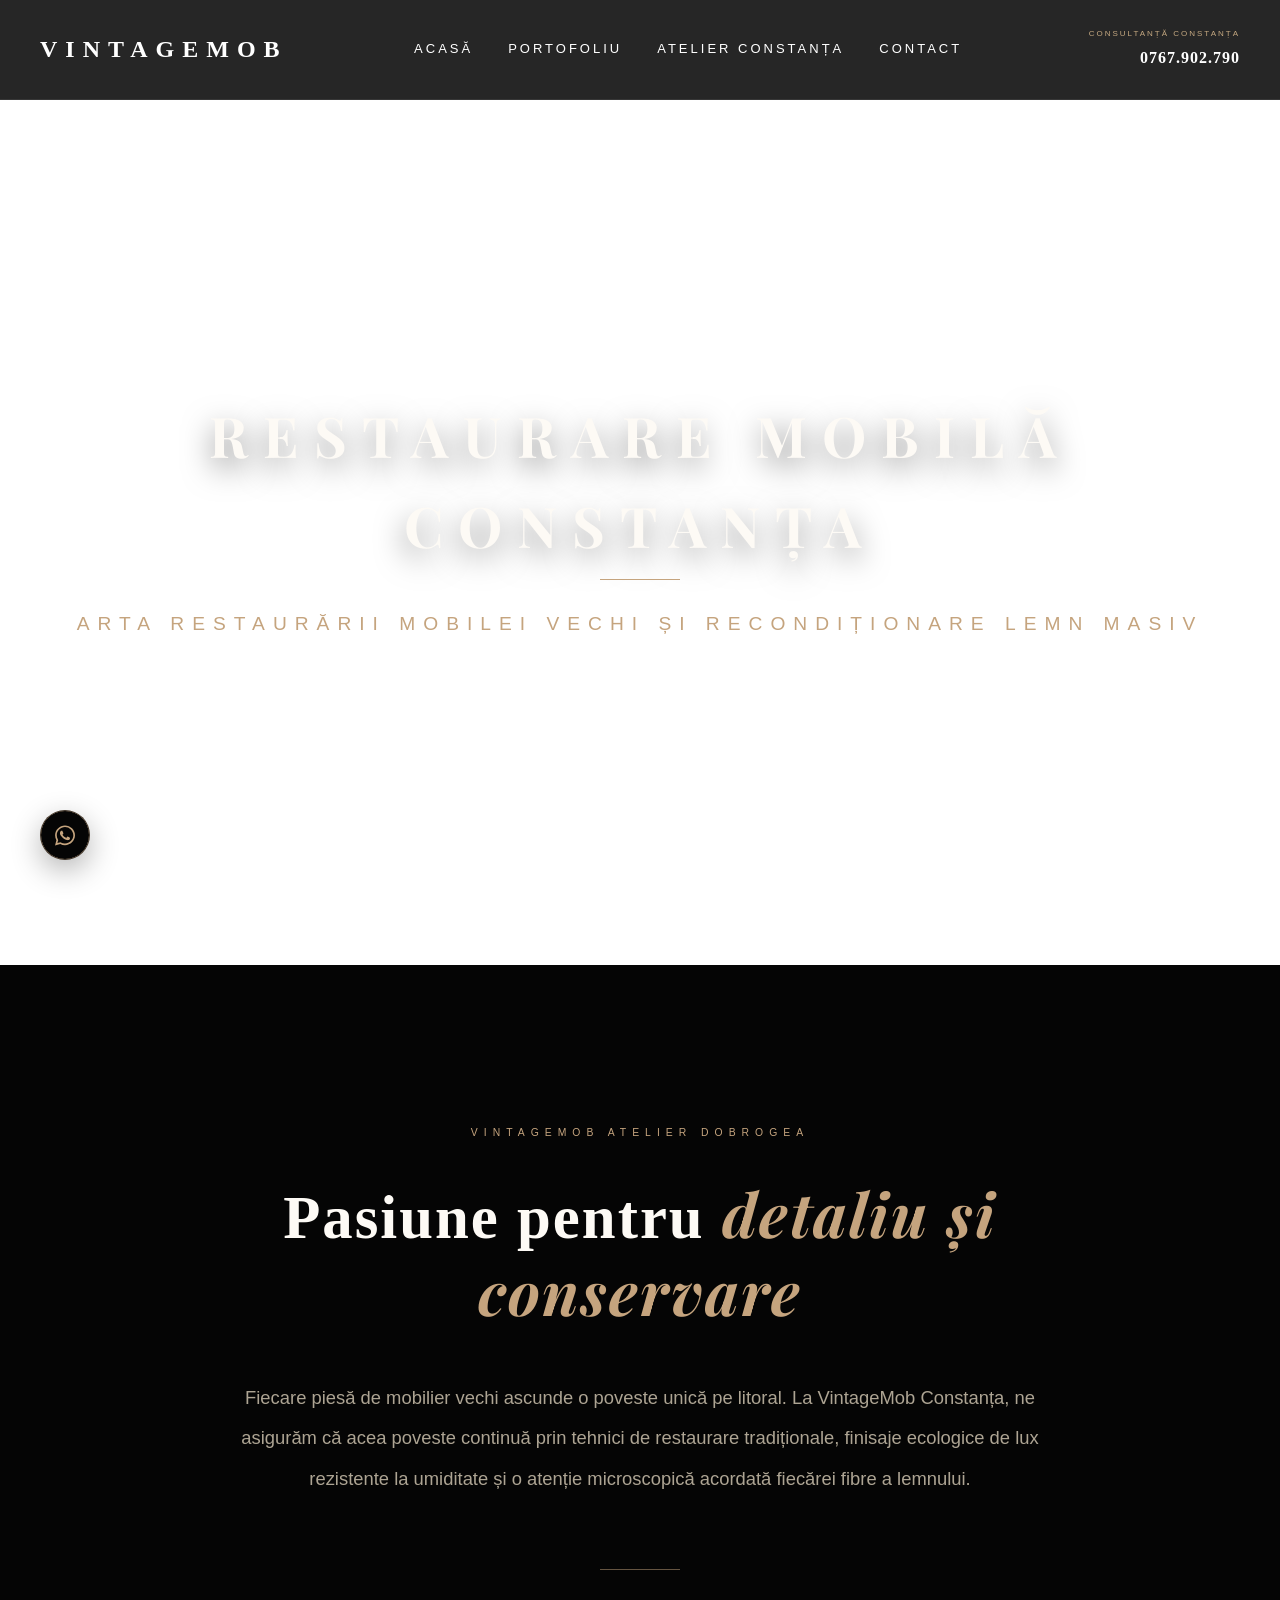
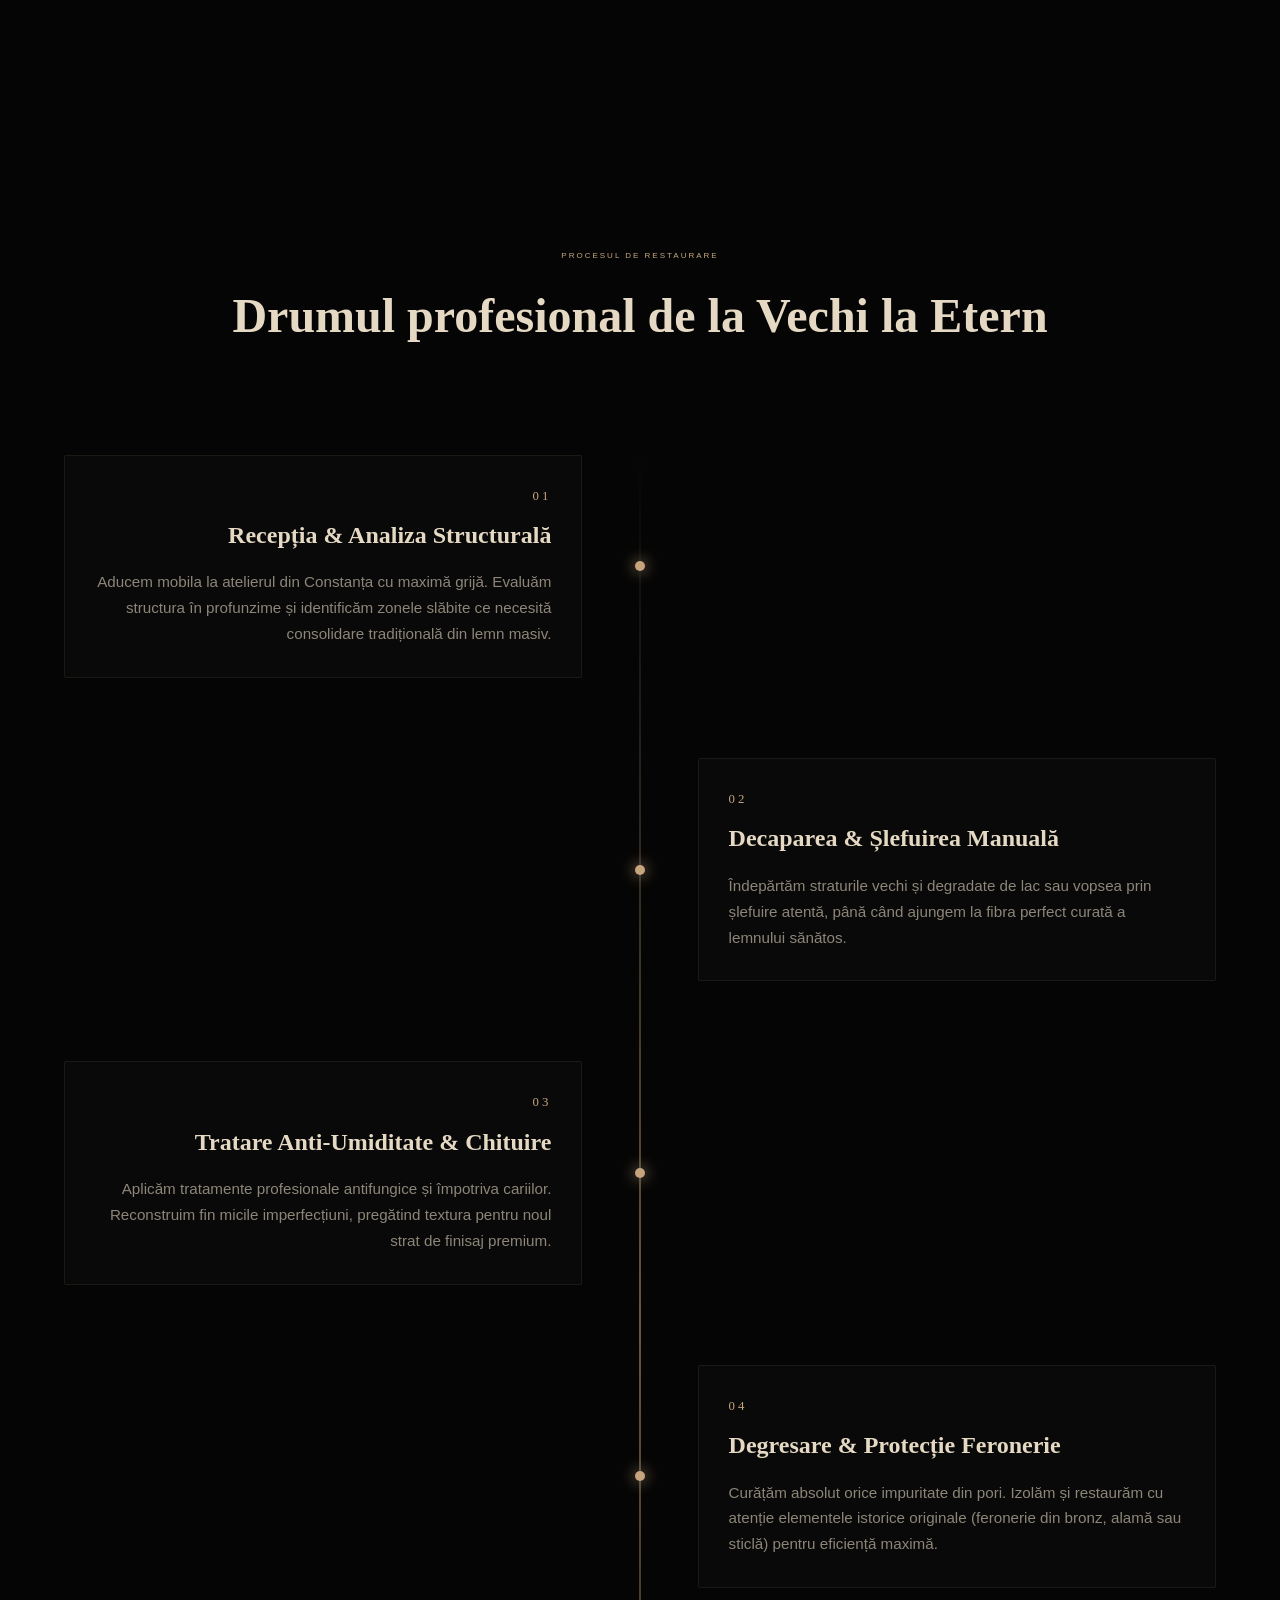
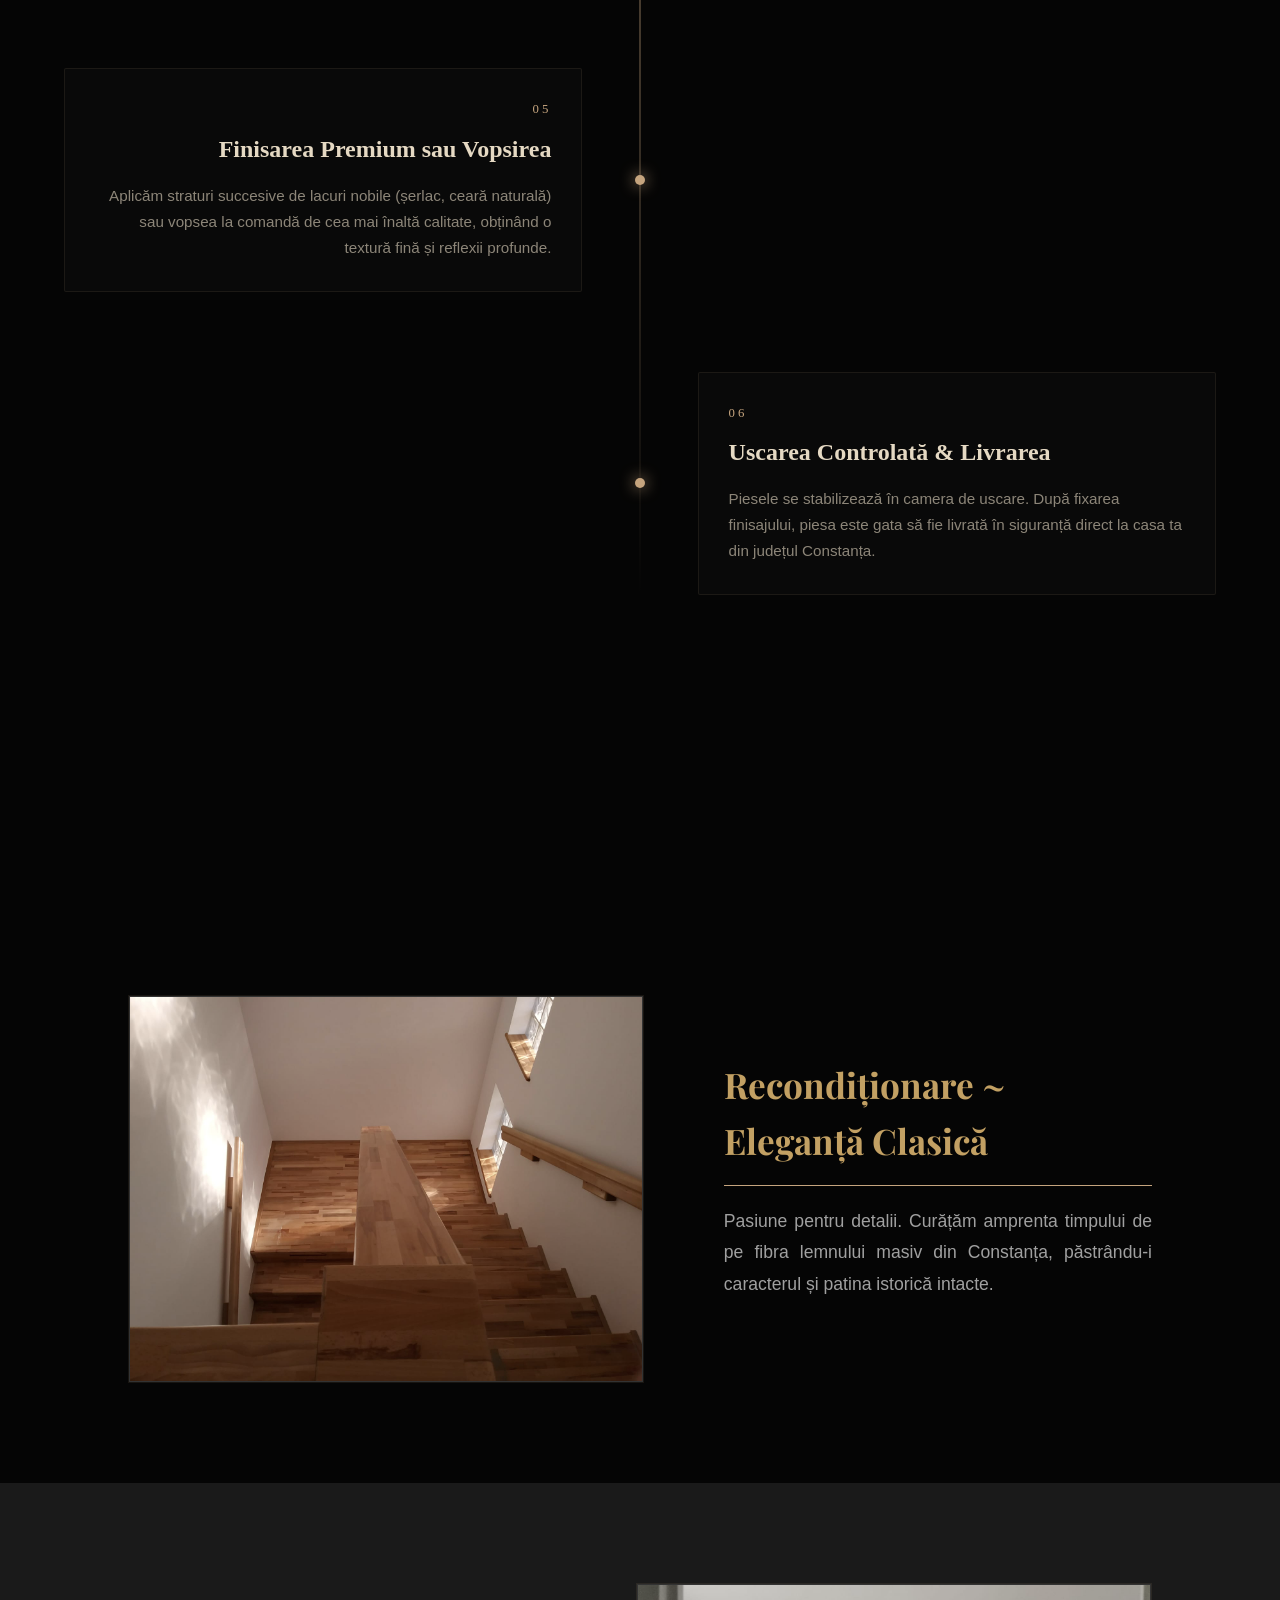
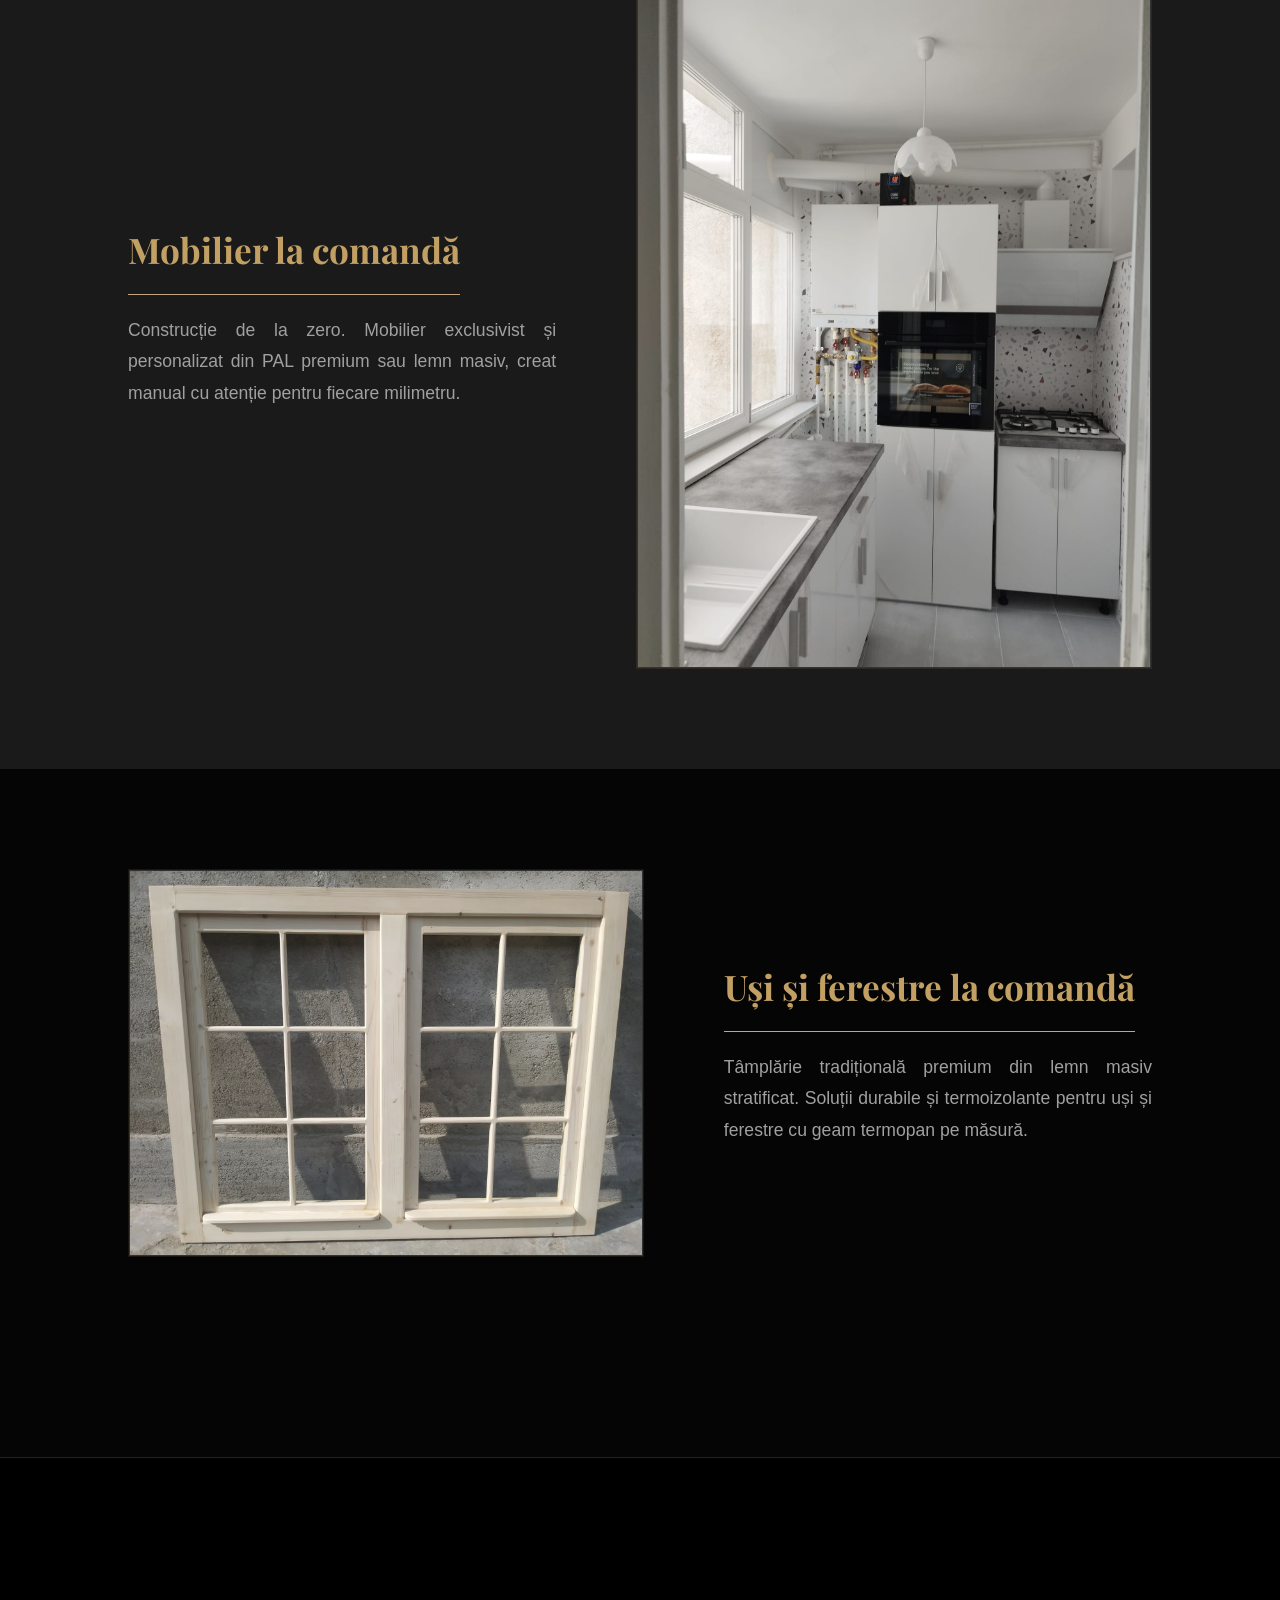
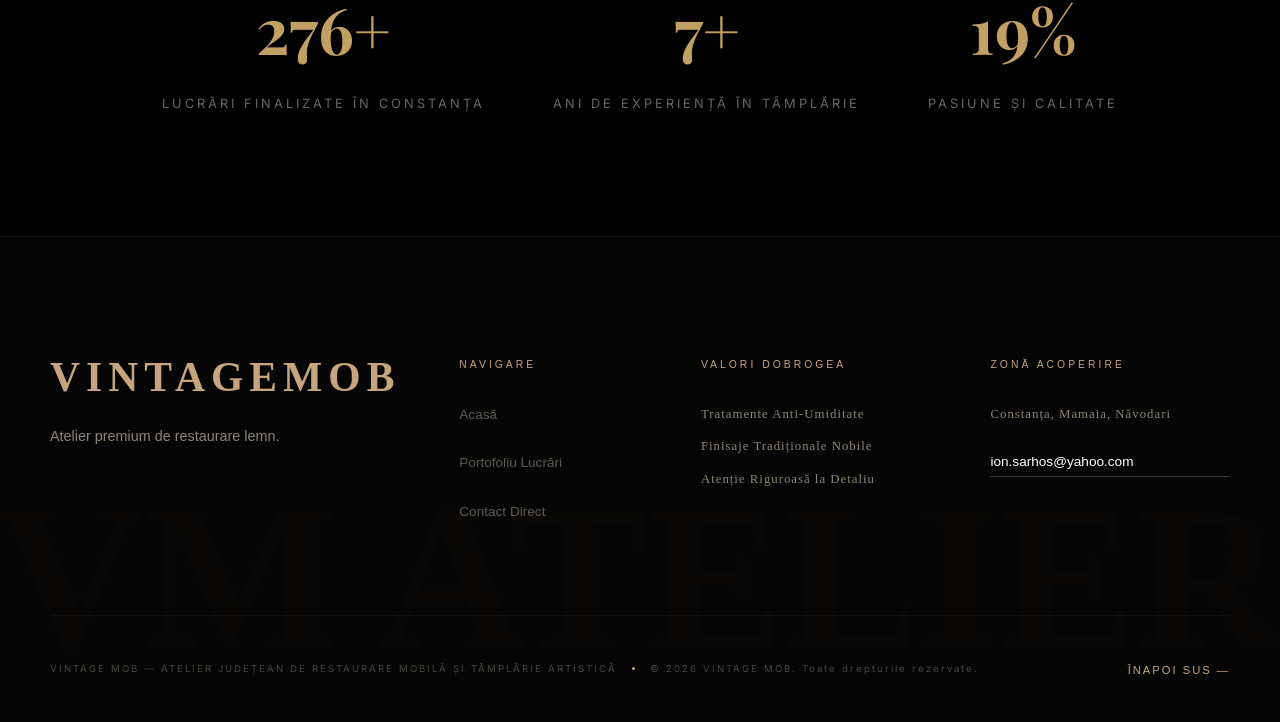
==== commit 9bbfbdb1: "Update index.html" ====
--- a/index.html
+++ b/index.html
@@ -4,40 +4,38 @@
     <meta charset="UTF-8">
     <meta name="viewport" content="width=device-width, initial-scale=1.0">
     
-    <!-- LOCAL SEO CONSTANȚA CRITICAL METAS -->
+    <!-- LOCAL SEO CONSTANȚA – CRITICAL METAS -->
     <title>Restaurare Mobilă Lemn Constanța | Recondiționare Mobilier Vechi</title>
-    <meta name="description" content="Atelier specializat în restaurare mobilă lemn masiv în Constanța. Recondiționare mobilier vechi, uși, ferestre și tâmplărie premium la comandă în Mamaia, Năvodari și împrejurimi.">
+    <meta name="description" content="Atelier specializat în restaurare mobilă din lemn masiv și recondiționare mobilier vechi în Constanța, Mamaia și Năvodari. Peste 35 ani de experiență în tâmplărie premium.">
     <meta name="keywords" content="restaurare mobila constanta, reconditionare mobilier vechi constanta, tamplarie lemn la comanda constanta, reconditionare usi lemn constanta, restaurare mobila lemn masiv, atelier tamplarie navodari, reconditionare mobila mamaia">
     
-    <!-- OPTIMIZARE TELEFON -->
+    <!-- OPTIMIZARE TELEFON: Suport pentru iconițe de apel și randare rapidă pe mobil -->
     <meta name="format-detection" content="telephone=no">
-    
-    <link href="https://fonts.googleapis.com/css2?family=Playfair+Display:ital,wght@0,500;0,700;1,400&family=Inter:wght@300;400;500;600;700&display=swap" rel="stylesheet">
+    <link href="https://fonts.googleapis.com/css2?family=Playfair+Display:ital,wght@0,700;1,400&family=Inter:wght@300;400;500;600;700&display=swap" rel="stylesheet">
     <link rel="stylesheet" href="style.css">
 
-    <!-- CSS PREMIUM REFRESHED - HIGH CONTRAST & CINEMATIC BLUR -->
+    <!-- CSS PREMIUM REFINED - NO OVERLAP & ELEVATED VIBE -->
     <style>
         :root {
             --premium-black: #0B0B0B;
             --premium-gray: #1A1A1A;
             --premium-light-gray: #F5F5F7;
             --premium-gold: #C5A880;
-            --premium-gold-hover: #E2C7A3;
             --text-muted: #86868B;
         }
 
+        /* Reset global anti-overflow */
         html, body {
             overflow-x: hidden;
             max-width: 100%;
             margin: 0;
             padding: 0;
             background-color: #ffffff;
-            font-family: 'Inter', sans-serif;
             -webkit-font-smoothing: antialiased;
             scroll-behavior: smooth;
         }
 
-        /* HEADER MODERN CU EFECT DE STICLĂ MATĂ */
+        /* HEADER COMPLET NEGRU CU EFECT DE STICLĂ MATĂ (PREMIUM SMOOTH) */
         .v-header-fixed {
             background: rgba(0, 0, 0, 0.85) !important; 
             backdrop-filter: blur(20px);
@@ -55,7 +53,7 @@
         .v-header-container {
             max-width: 1400px;
             margin: 0 auto;
-            padding: 18px 40px !important;
+            padding: 20px 40px !important;
             display: flex !important;
             justify-content: space-between !important;
             align-items: center !important;
@@ -67,28 +65,31 @@
             gap: 15px;
         }
 
+        /* LOGO COMPLET ALB */
         .v-logo-box .v-logo {
             font-family: 'Playfair Display', serif;
-            font-size: 26px !important;
+            font-size: 24px !important;
             font-weight: 700;
-            color: #ffffff !important;
+            color: #ffffff !important; 
             text-decoration: none;
-            letter-spacing: 1.5px;
+            letter-spacing: 2px;
             display: inline-block;
             line-height: 1;
         }
 
         .v-nav {
             display: flex !important;
-            gap: 40px !important;
-        }
-
+            gap: 35px !important;
+        }
+
+        /* LOGO ȘI TEXTE MENIU COMPLET ALBE */
         .v-nav .v-link {
-            font-size: 12px !important;
+            font-family: 'Inter', sans-serif;
+            font-size: 13px !important;
             text-transform: uppercase;
-            letter-spacing: 2px;
+            letter-spacing: 1.5px;
             font-weight: 500;
-            color: rgba(255, 255, 255, 0.8) !important;
+            color: #ffffff !important; 
             text-decoration: none !important;
             transition: color 0.3s ease;
         }
@@ -106,30 +107,30 @@
             color: #ffffff !important;
             text-align: right;
             display: block;
-            transition: transform 0.3s ease;
+            transition: transform 0.2s ease;
         }
         
         .v-tel-link:hover {
-            transform: translateY(-2px);
+            transform: translateY(-1px);
         }
 
         .v-tel-label {
             display: block;
-            font-size: 9px;
+            font-size: 10px;
             text-transform: uppercase;
             letter-spacing: 2px;
             color: var(--premium-gold) !important;
             margin-bottom: 2px;
+        }
+
+        .v-tel-num {
+            font-size: 14px;
             font-weight: 600;
-        }
-
-        .v-tel-num {
-            font-size: 15px;
-            font-weight: 700;
             letter-spacing: 0.5px;
             color: #ffffff !important;
         }
 
+        /* HAMBURGER BUTTON AURIE PENTRU MOBIL */
         .v-mobile-toggle {
             display: none;
             background: none;
@@ -148,18 +149,16 @@
             transition: 0.3s ease;
         }
 
-        /* HERO SECȚIUNE PREMIUM REFRESHED */
+        /* HERO CLEAN AND HERO IMAGE */
         .hero {
             position: relative;
             width: 100%;
-            min-height: 85vh;
+            min-height: 75vh;
             display: flex;
             align-items: center;
             justify-content: center;
             overflow: hidden;
-            background: linear-gradient(rgba(0,0,0,0.55), rgba(0,0,0,0.55)), url('hero-bg.jpg') no-repeat center center/cover;
-            margin-top: 0; 
-            padding-top: 70px;
+            margin-top: 65px; 
         }
 
         .hero-content {
@@ -168,201 +167,27 @@
             text-align: center;
             color: #ffffff;
             padding: 0 24px;
-            max-width: 800px;
-        }
-
+        }
+        
         .hero-content h1 {
             font-family: 'Playfair Display', serif;
-            font-size: 3.8rem;
+            font-size: 3.5rem;
             font-weight: 700;
-            margin-bottom: 15px;
-            letter-spacing: -0.5px;
-            line-height: 1.15;
-        }
-
-        .hero-content p {
-            font-size: 1.1rem;
-            font-weight: 300;
-            color: rgba(255, 255, 255, 0.85);
-            margin-bottom: 35px;
-            letter-spacing: 1px;
-            text-transform: uppercase;
-        }
-
-        /* CTA BUTON NOU */
-        .hero-cta {
-            display: inline-block;
-            padding: 16px 36px;
-            background-color: var(--premium-gold);
-            color: var(--premium-black);
-            text-decoration: none;
-            font-size: 12px;
-            text-transform: uppercase;
-            letter-spacing: 2px;
-            font-weight: 600;
-            border-radius: 0px;
-            transition: all 0.3s ease;
-            box-shadow: 0 10px 30px rgba(0,0,0,0.2);
-        }
-
-        .hero-cta:hover {
-            background-color: var(--premium-gold-hover);
-            transform: translateY(-3px);
-            box-shadow: 0 15px 35px rgba(197, 168, 128, 0.3);
-        }
-
-        /* CONCEPT SECTION DESIGN FINISAT */
-        .v-concept-section {
-            padding: 100px 0;
-            background-color: #ffffff;
-        }
-
-        .v-concept-container {
-            max-width: 900px;
-            margin: 0 auto;
-            text-align: center;
-            padding: 0 30px;
-        }
-
-        .v-accent-badge {
-            font-size: 11px;
-            text-transform: uppercase;
-            letter-spacing: 3px;
-            color: var(--premium-gold);
-            font-weight: 700;
-            margin-bottom: 20px;
-            display: inline-block;
-        }
-
-        .v-concept-title {
-            font-family: 'Playfair Display', serif;
-            font-size: 2.8rem;
-            color: var(--premium-black);
-            margin-bottom: 25px;
-            font-weight: 500;
-            line-height: 1.2;
-        }
-
-        .v-concept-title em {
-            font-style: italic;
-            font-family: 'Playfair Display', serif;
-            font-weight: 400;
-        }
-
-        .v-concept-content p {
-            font-size: 1.15rem;
-            line-height: 1.75;
-            color: #3A3A3C;
-            font-weight: 300;
-        }
-
-        /* TIMELINE SECTION */
-        .v-timeline-section {
-            padding: 100px 0;
-            background-color: var(--premium-light-gray);
-        }
-
-        .v-timeline-header {
-            text-align: center;
-            margin-bottom: 80px;
-            padding: 0 20px;
-        }
-
-        .v-timeline-header h2 {
-            font-family: 'Playfair Display', serif;
-            font-size: 2.5rem;
-            color: var(--premium-black);
-            margin-top: 5px;
-        }
-
-        /* GRID PROIECTE DESIGN PREMIUM */
-        .proiecte-home {
-            padding: 60px 0;
-            background: #ffffff;
-        }
-
-        .rand {
-            max-width: 1300px;
-            margin: 0 auto 100px auto;
-            display: flex;
-            align-items: center;
-            gap: 60px;
-            padding: 0 40px;
-        }
-
-        .rand.invers {
-            flex-direction: row-reverse;
-        }
-
+            margin-bottom: 10px;
+        }
+
+        /* IMAGE HOVER EFFECTS FOR BOXES */
         .poza {
-            width: 50%;
             overflow: hidden;
-            box-shadow: 0 20px 40px rgba(0,0,0,0.06);
-            transition: all 0.5s ease;
-        }
-        
-        .poza:hover {
-            box-shadow: 0 30px 60px rgba(0,0,0,0.12);
-        }
-
+        }
         .poza img {
-            width: 100%;
-            height: 500px;
-            object-fit: cover;
-            display: block;
-            transition: transform 0.7s cubic-bezier(0.16, 1, 0.3, 1);
-        }
-        
+            transition: transform 0.6s cubic-bezier(0.16, 1, 0.3, 1);
+        }
         .poza:hover img {
-            transform: scale(1.04);
-        }
-
-        .text-box {
-            width: 50%;
-            padding: 0 20px;
-        }
-
-        .text-box h3 {
-            font-family: 'Playfair Display', serif;
-            font-size: 2rem;
-            color: var(--premium-black);
-            margin-bottom: 15px;
-            font-weight: 600;
-        }
-
-        .text-box p {
-            font-size: 1.05rem;
-            line-height: 1.65;
-            color: #515154;
-            font-weight: 300;
-        }
-
-        /* STATS */
-        .stats-section {
-            display: flex;
-            justify-content: space-around;
-            background-color: var(--premium-black);
-            padding: 80px 40px;
-            text-align: center;
-        }
-
-        .stat-item .stat-number {
-            display: block;
-            font-family: 'Playfair Display', serif;
-            font-size: 3.5rem;
-            color: var(--premium-gold);
-            font-weight: 700;
-            margin-bottom: 5px;
-        }
-
-        .stat-item .stat-label {
-            color: rgba(255, 255, 255, 0.7);
-            font-size: 12px;
-            text-transform: uppercase;
-            letter-spacing: 2px;
-        }
-
-        /* RESPONSIVE DESIGN */
+            transform: scale(1.03);
+        }
+
+        /* COMPORTAMENT MOBIL INTEGRAL */
         @media (max-width: 991px) {
             .v-header-container {
                 padding: 15px 20px !important;
@@ -423,34 +248,77 @@
             }
 
             .hero {
-                min-height: 65vh !important;
-            }
-            .hero-content h1 {
-                font-size: 2.5rem !important;
-            }
-
+                min-height: 55vh !important;
+                margin-top: 55px;
+            }
+            .hero h1 {
+                font-size: 2.3rem !important;
+                letter-spacing: -1px !important;
+            }
+
+            .v-concept-container {
+                padding: 50px 20px !important;
+            }
             .v-concept-title {
                 font-size: 2rem !important;
             }
 
-            .rand, .rand.invers {
+            .v-timeline-container {
+                padding: 40px 20px !important;
+            }
+            .v-timeline-line {
+                left: 4px !important;
+            }
+            .v-step {
+                width: 100% !important;
+                left: 0 !important;
+                padding-left: 30px !important;
+                padding-right: 0 !important;
+                text-align: left !important;
+                margin-bottom: 35px !important;
+            }
+            .v-step-dot {
+                left: 4px !important;
+            }
+
+            .rand {
                 flex-direction: column !important;
-                gap: 30px !important;
+                gap: 20px !important;
                 padding: 0 20px !important;
-                margin-bottom: 60px !important;
+                margin-bottom: 50px !important;
+            }
+            .rand.invers {
+                flex-direction: column !important;
             }
             .poza, .text-box {
                 width: 100% !important;
                 padding: 0 !important;
             }
             .poza img {
-                height: 350px !important;
+                width: 100% !important;
+                height: auto !important;
             }
 
             .stats-section {
                 flex-direction: column !important;
-                gap: 40px !important;
-                padding: 60px 20px !important;
+                gap: 35px !important;
+                padding: 50px 20px !important;
+            }
+
+            .cinematic-footer {
+                padding: 50px 20px 20px 20px !important;
+            }
+            .footer-grid {
+                grid-template-columns: 1fr !important;
+                gap: 35px !important;
+            }
+            .footer-bg-text {
+                font-size: 15vw !important;
+            }
+            .footer-bottom {
+                flex-direction: column !important;
+                align-items: flex-start !important;
+                gap: 15px !important;
             }
         }
     </style>
@@ -461,6 +329,7 @@
    <header class="v-header-fixed">
     <div class="v-header-container">
         
+        <!-- ZONA STÂNGA -->
         <div class="v-left-header-zone">
             <button class="v-mobile-toggle" id="mobile-menu-btn" aria-label="Meniu">
                 <span></span>
@@ -483,28 +352,29 @@
             <a href="tel:0767902790" class="v-tel-link">
                 <span class="v-tel-label">Consultanță Constanța</span>
                 <span class="v-tel-num">0767.902.790</span>
+                <div class="v-line-anim"></div>
             </a>
         </div>
 
     </div>
 </header>
 
+
     <section class="hero">
         <div class="hero-content">
-            <h1>Restaurare Mobilă & Recondiționare Lemn Constanța</h1>
-            <p>Atelier exclusivist de tâmplărie artistică și recondiționare mobilier vechi</p>
-            <a href="https://wa.me/40767902790" target="_blank" class="hero-cta">Solicită Evaluare Foto</a>
+            <h1>Restaurare Mobilă Constanța</h1>
+            <p>Arta restaurării mobilei vechi și recondiționare lemn masiv</p>
         </div>
     </section>
 
-    <section class="v-concept-section">
+    <section class="v-concept-section v-override">
     <div class="v-concept-container">
         <div class="v-accent-badge">VintageMob Atelier Dobrogea</div>
         
-        <h2 class="v-concept-title">Maeștri în <em>Restaurare Mobilă din Lemn Masiv</em></h2>
+        <h2 class="v-concept-title">Pasiune pentru <em>detaliu și conservare</em></h2>
         
         <div class="v-concept-content">
-            <p>Fiecare piesă de mobilier vechi de pe litoral poartă amprenta unică a timpului. La VintageMob Constanța, conservăm și readucem la viață structura originală a lemnului afectat de trecerea anilor sau de umiditatea specifică zonei maritime. Utilizăm tehnici de restaurare tradiționale și finisaje nobile ecologice (ceară naturală, șerlac, uleiuri) pentru ca povestea mobilierului tău să continue impecabil.</p>
+            <p>Fiecare piesă de mobilier vechi ascunde o poveste unică pe litoral. La VintageMob Constanța, ne asigurăm că acea poveste continuă prin tehnici de restaurare tradiționale, finisaje ecologice de lux rezistente la umiditate și o atenție microscopică acordată fiecărei fibre a lemnului.</p>
         </div>
 
         <div class="v-concept-footer">
@@ -513,10 +383,11 @@
     </div>
 </section>
 
+
     <section class="v-timeline-section">
     <div class="v-timeline-header">
-        <span class="v-tel-label">Proces Profesional</span>
-        <h2>Drumul spre Recondiționarea Completă a Lemnului</h2>
+        <span class="v-tel-label">Procesul de Restaurare</span>
+        <h2>Drumul profesional de la Vechi la Etern</h2>
     </div>
 
     <div class="v-timeline-container">
@@ -525,8 +396,8 @@
         <div class="v-step item-left">
             <div class="v-step-content">
                 <span class="v-step-number">01</span>
-                <h3>Evaluare de Specialitate & Diagnostic</h3>
-                <p>Analizăm starea lemnului masiv la atelier sau direct la locația ta din județul Constanța. Verificăm integritatea structurală și identificăm zonele afectate pentru a planifica o consolidare de lungă durată.</p>
+                <h3>Recepția & Analiza Structurală</h3>
+                <p>Aducem mobila la atelierul din Constanța cu maximă grijă. Evaluăm structura în profunzime și identificăm zonele slăbite ce necesită consolidare tradițională din lemn masiv.</p>
             </div>
             <div class="v-step-dot"></div>
         </div>
@@ -534,8 +405,8 @@
         <div class="v-step item-right">
             <div class="v-step-content">
                 <span class="v-step-number">02</span>
-                <h3>Decapre Decisivă & Șlefuire Fină</h3>
-                <p>Îndepărtăm straturile vechi și scorojite de lac sau vopsea degradată. Curățăm suprafața manual până ajungem la textura pură a lemnului curat, protejând în totalitate patina originală.</p>
+                <h3>Decaparea & Șlefuirea Manuală</h3>
+                <p>Îndepărtăm straturile vechi și degradate de lac sau vopsea prin șlefuire atentă, până când ajungem la fibra perfect curată a lemnului sănătos.</p>
             </div>
             <div class="v-step-dot"></div>
         </div>
@@ -543,8 +414,8 @@
         <div class="v-step item-left">
             <div class="v-step-content">
                 <span class="v-step-number">03</span>
-                <h3>Tratamente pentru Lemn & Chituire</h3>
-                <p>Aplicăm tratamente profesionale împotriva insectelor xylofage (carii de lemn) și a mucegaiului. Reconstruim elementele lipsă din masiv cu chituri artizanale de înaltă densitate.</p>
+                <h3>Tratare Anti-Umiditate & Chituire</h3>
+                <p>Aplicăm tratamente profesionale antifungice și împotriva cariilor. Reconstruim fin micile imperfecțiuni, pregătind textura pentru noul strat de finisaj premium.</p>
             </div>
             <div class="v-step-dot"></div>
         </div>
@@ -552,8 +423,8 @@
         <div class="v-step item-right">
             <div class="v-step-content">
                 <span class="v-step-number">04</span>
-                <h3>Pregătire & Restaurare Feronerie</h3>
-                <p>Degresăm microscopic suprafețele din lemn. Demontăm, curățăm și lustruim elementele metalice de feronerie (alamă, bronz, fier bătut) pentru a-și recăpăta strălucirea istorică.</p>
+                <h3>Degresare & Protecție Feronerie</h3>
+                <p>Curățăm absolut orice impuritate din pori. Izolăm și restaurăm cu atenție elementele istorice originale (feronerie din bronz, alamă sau sticlă) pentru eficiență maximă.</p>
             </div>
             <div class="v-step-dot"></div>
         </div>
@@ -561,8 +432,8 @@
         <div class="v-step item-left">
             <div class="v-step-content">
                 <span class="v-step-number">05</span>
-                <h3>Finisare Tradițională Premium</h3>
-                <p>Finisăm lemnul prin tehnici premium: băițuire uniformă, aplicare de vopsele profesionale rezistente sau lustruire clasică cu șerlac, oferind o senzație fină la atingere și reflexii profunde.</p>
+                <h3>Finisarea Premium sau Vopsirea</h3>
+                <p>Aplicăm straturi succesive de lacuri nobile (șerlac, ceară naturală) sau vopsea la comandă de cea mai înaltă calitate, obținând o textură fină și reflexii profunde.</p>
             </div>
             <div class="v-step-dot"></div>
         </div>
@@ -570,37 +441,38 @@
         <div class="v-step item-right">
             <div class="v-step-content">
                 <span class="v-step-number">06</span>
-                <h3>Uscare și Livrare în Siguranță</h3>
-                <p>Mobilierul este stabilizat într-o cameră de uscare cu parametri optimi. Odată finalizat, îl livrăm în perfectă stare oriunde în Constanța, Mamaia, Năvodari sau localitățile învecinate.</p>
+                <h3>Uscarea Controlată & Livrarea</h3>
+                <p>Piesele se stabilizează în camera de uscare. După fixarea finisajului, piesa este gata să fie livrată în siguranță direct la casa ta din județul Constanța.</p>
             </div>
             <div class="v-step-dot"></div>
         </div>
     </div>
 </section>
+
 
     <section class="proiecte-home">
         
         <div class="rand">
-            <div class="poza"><img src="A11.jpg" alt="Recondiționare mobilier vechi lemn masiv Constanța - VintageMob"></div>
+            <div class="poza"><img src="A11.jpg" alt="Restaurare mobila lemn masiv si reconditionare mobilier vechi Constanta"></div>
             <div class="text-box">
-                <h3>Recondiționare Mobilier Antic</h3>
-                <p>Salvăm piese de valoare, curățând urmele lăsate de timp pe suprafața lemnului. Redăm strălucirea mobilei vechi, respectând cu strictețe tehnicile de tâmplărie de epocă.</p>
+                <h3>Recondiționare ~ Eleganță Clasică</h3>
+                <p>Pasiune pentru detalii. Curățăm amprenta timpului de pe fibra lemnului masiv din Constanța, păstrându-i caracterul și patina istorică intacte.</p>
             </div>
         </div>
 
         <div class="rand invers">
-            <div class="poza"><img src="b1.jpg" alt="Mobilier din lemn la comanda Constanța - VintageMob Atelier"></div>
+            <div class="poza"><img src="b1.jpg" alt="Mobilier din lemn la comanda si restaurare lemn - VintageMob"></div>
             <div class="text-box">
-                <h3>Mobilier din Lemn la Comandă</h3>
-                <p>Executăm de la zero piese personalizate din PAL de calitate superioară sau esențe tari din lemn masiv, perfect adaptate arhitecturii și cerințelor casei dumneavoastră.</p>
+                <h3>Mobilier la comandă</h3>
+                <p>Construcție de la zero. Mobilier exclusivist și personalizat din PAL premium sau lemn masiv, creat manual cu atenție pentru fiecare milimetru.</p>
             </div>
         </div>
 
         <div class="rand">
-            <div class="poza"><img src="c4.jpg" alt="Tâmplărie lemn masiv uși și ferestre termopan Constanța - VintageMob"></div>
+            <div class="poza"><img src="c4.jpg" alt="Tamplarie lemn masiv usi si ferestre termopan reconditionate Constanta"></div>
             <div class="text-box">
-                <h3>Uși și Ferestre din Lemn Stratificat</h3>
-                <p>Tâmplărie din lemn masiv croită să reziste. Soluții premium pentru uși interioare/exterioare și ferestre cu geam termopan, ideale pentru climatul din Constanța.</p>
+                <h3>Uși și ferestre la comandă</h3>
+                <p>Tâmplărie tradițională premium din lemn masiv stratificat. Soluții durabile și termoizolante pentru uși și ferestre cu geam termopan pe măsură.</p>
             </div>
         </div>
 
@@ -609,7 +481,7 @@
     <section class="stats-section">
         <div class="stat-item">
             <span class="stat-number">+1500</span>
-            <span class="stat-label">Piese Recondiționate cu Succes</span>
+            <span class="stat-label">Lucrări Finalizate în Constanța</span>
         </div>
         <div class="stat-item">
             <span class="stat-number">+35</span>
@@ -617,7 +489,7 @@
         </div>
         <div class="stat-item">
             <span class="stat-number">100%</span>
-            <span class="stat-label">Clienți Mulțumiți în Dobrogea</span>
+            <span class="stat-label">Pasiune și Calitate</span>
         </div>
     </section>
 
@@ -633,38 +505,38 @@
 </div>
 
  <footer class="cinematic-footer">
-    <div class="footer-bg-text">VINTAGE MOB</div>
+    <div class="footer-bg-text">VM ATELIER</div>
 
     <div class="footer-container">
         <div class="footer-grid">
             
             <div class="footer-col brand-col">
                 <a href="index.html" class="logo-classic">VintageMob</a>
-                <p class="brand-desc">Atelier de Recondiționare Mobilă Veche și Tâmplărie Lemn Masiv.</p>
+                <p class="brand-desc">Atelier premium de restaurare lemn.</p>
             </div>
             
             <div class="footer-col">
-                <span class="footer-label">Servicii Local</span>
+                <span class="footer-label">Navigare</span>
                 <nav class="footer-links">
-                    <a href="index.html">Restaurare Mobilă Constanța</a>
-                    <a href="portofoliu.html">Portofoliu Recondiționări</a>
-                    <a href="contact.html">Cere Devis / Estimare Preț</a>
+                    <a href="index.html">Acasă</a>
+                    <a href="portofoliu.html">Portofoliu Lucrări</a>
+                    <a href="contact.html">Contact Direct</a>
                 </nav>
             </div>
 
             <div class="footer-col">
                 <span class="footer-label">Valori Dobrogea</span>
                 <div class="footer-static-wrap">
-                    <p class="footer-static-text">Tratament Anti-Umiditate</p>
-                    <p class="footer-static-text">Materiale Naturale Premium</p>
-                    <p class="footer-static-text">Finisaj Artizanal Manual</p>
+                    <p class="footer-static-text">Tratamente Anti-Umiditate</p>
+                    <p class="footer-static-text">Finisaje Tradiționale Nobile</p>
+                    <p class="footer-static-text">Atenție Riguroasă la Detaliu</p>
                 </div>
             </div>
 
             <div class="footer-col">
-                <span class="footer-label">Zona de Acoperire</span>
+                <span class="footer-label">Zonă Acoperire</span>
                 <div class="footer-links">
-                    <p class="footer-static-text">Constanța, Mamaia, Năvodari, Eforie</p>
+                    <p class="footer-static-text">Constanța, Mamaia, Năvodari</p>
                     <a href="mailto:ion.sarhos@yahoo.com" class="footer-cta-email">ion.sarhos@yahoo.com</a>
                 </div>
             </div>
@@ -684,7 +556,7 @@
     </div>
 </footer>
 
-    <!-- SCRIPT INLINE DESIGN REFRESH CONTROL -->
+    <!-- SCRIPT DE DESCHIDERE PENTRU MENIU STÂNGA -->
     <script>
         document.addEventListener('DOMContentLoaded', function() {
             const menuBtn = document.getElementById('mobile-menu-btn');
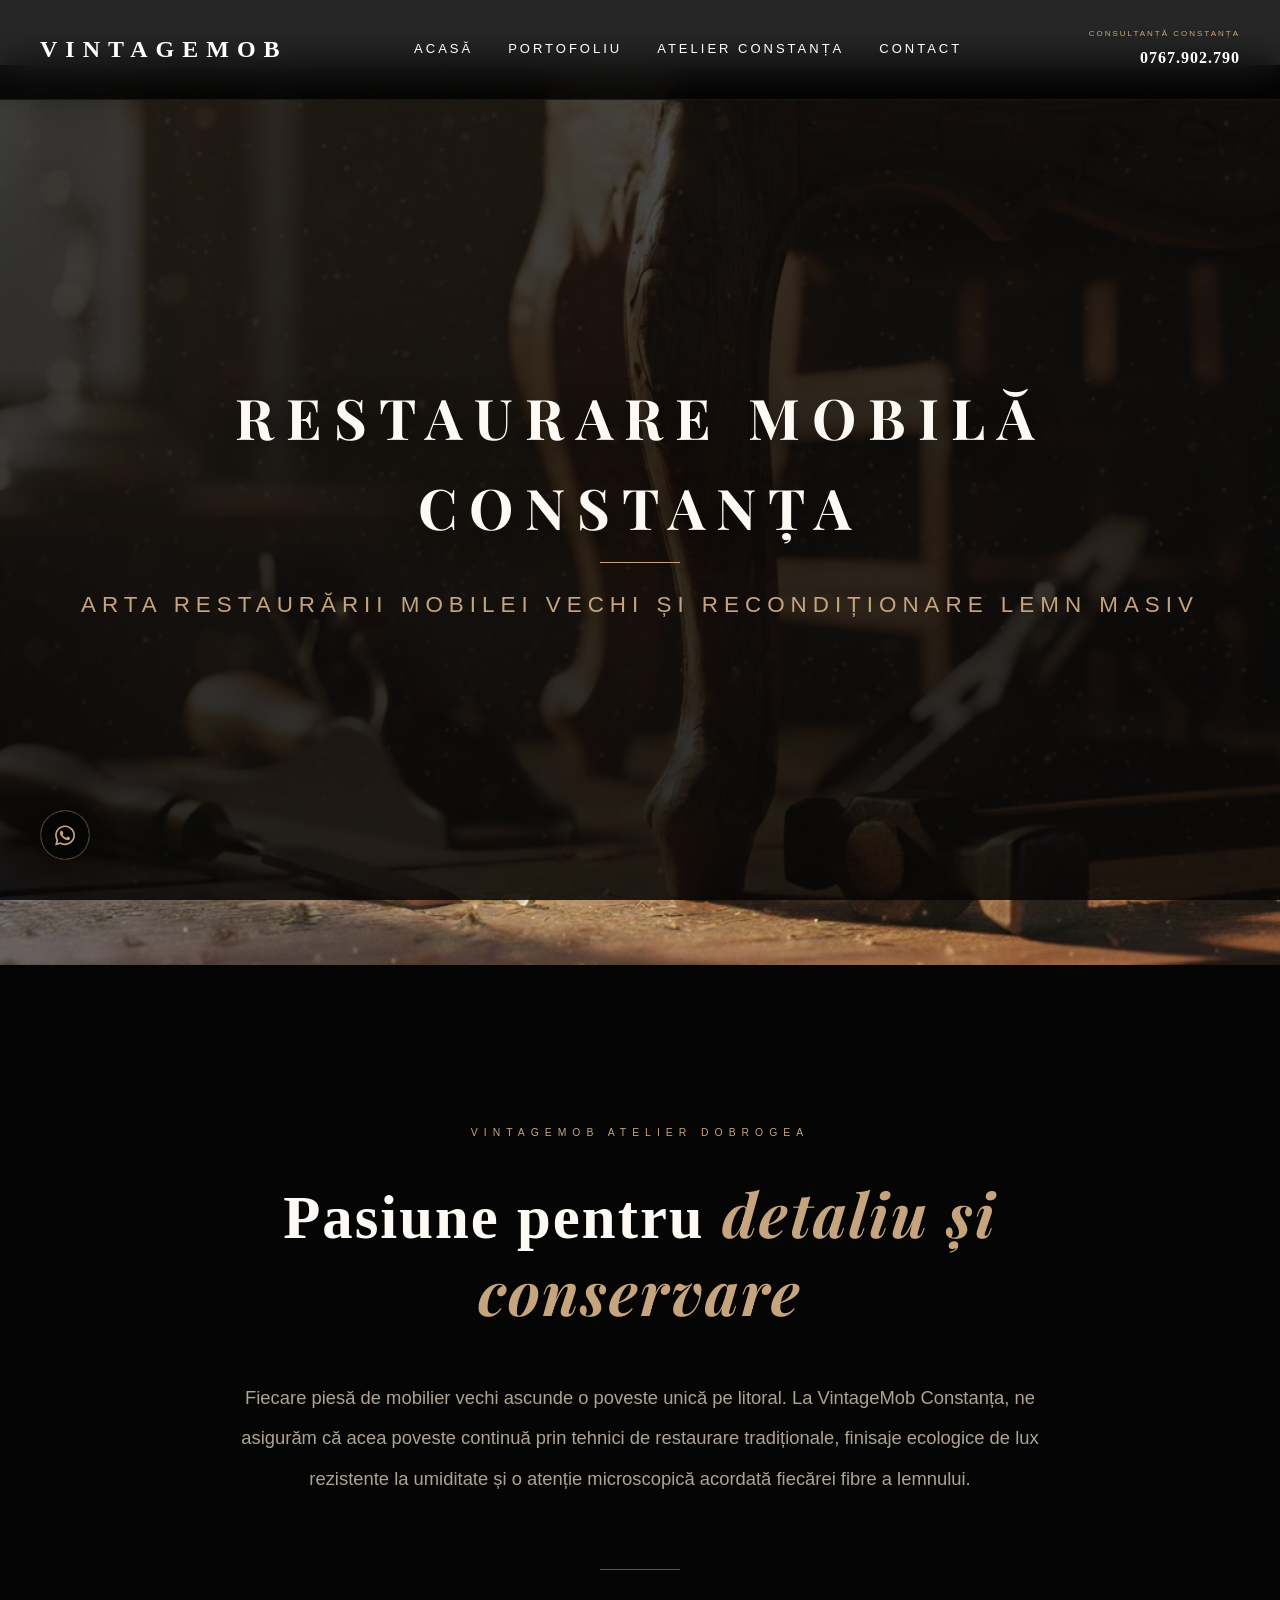
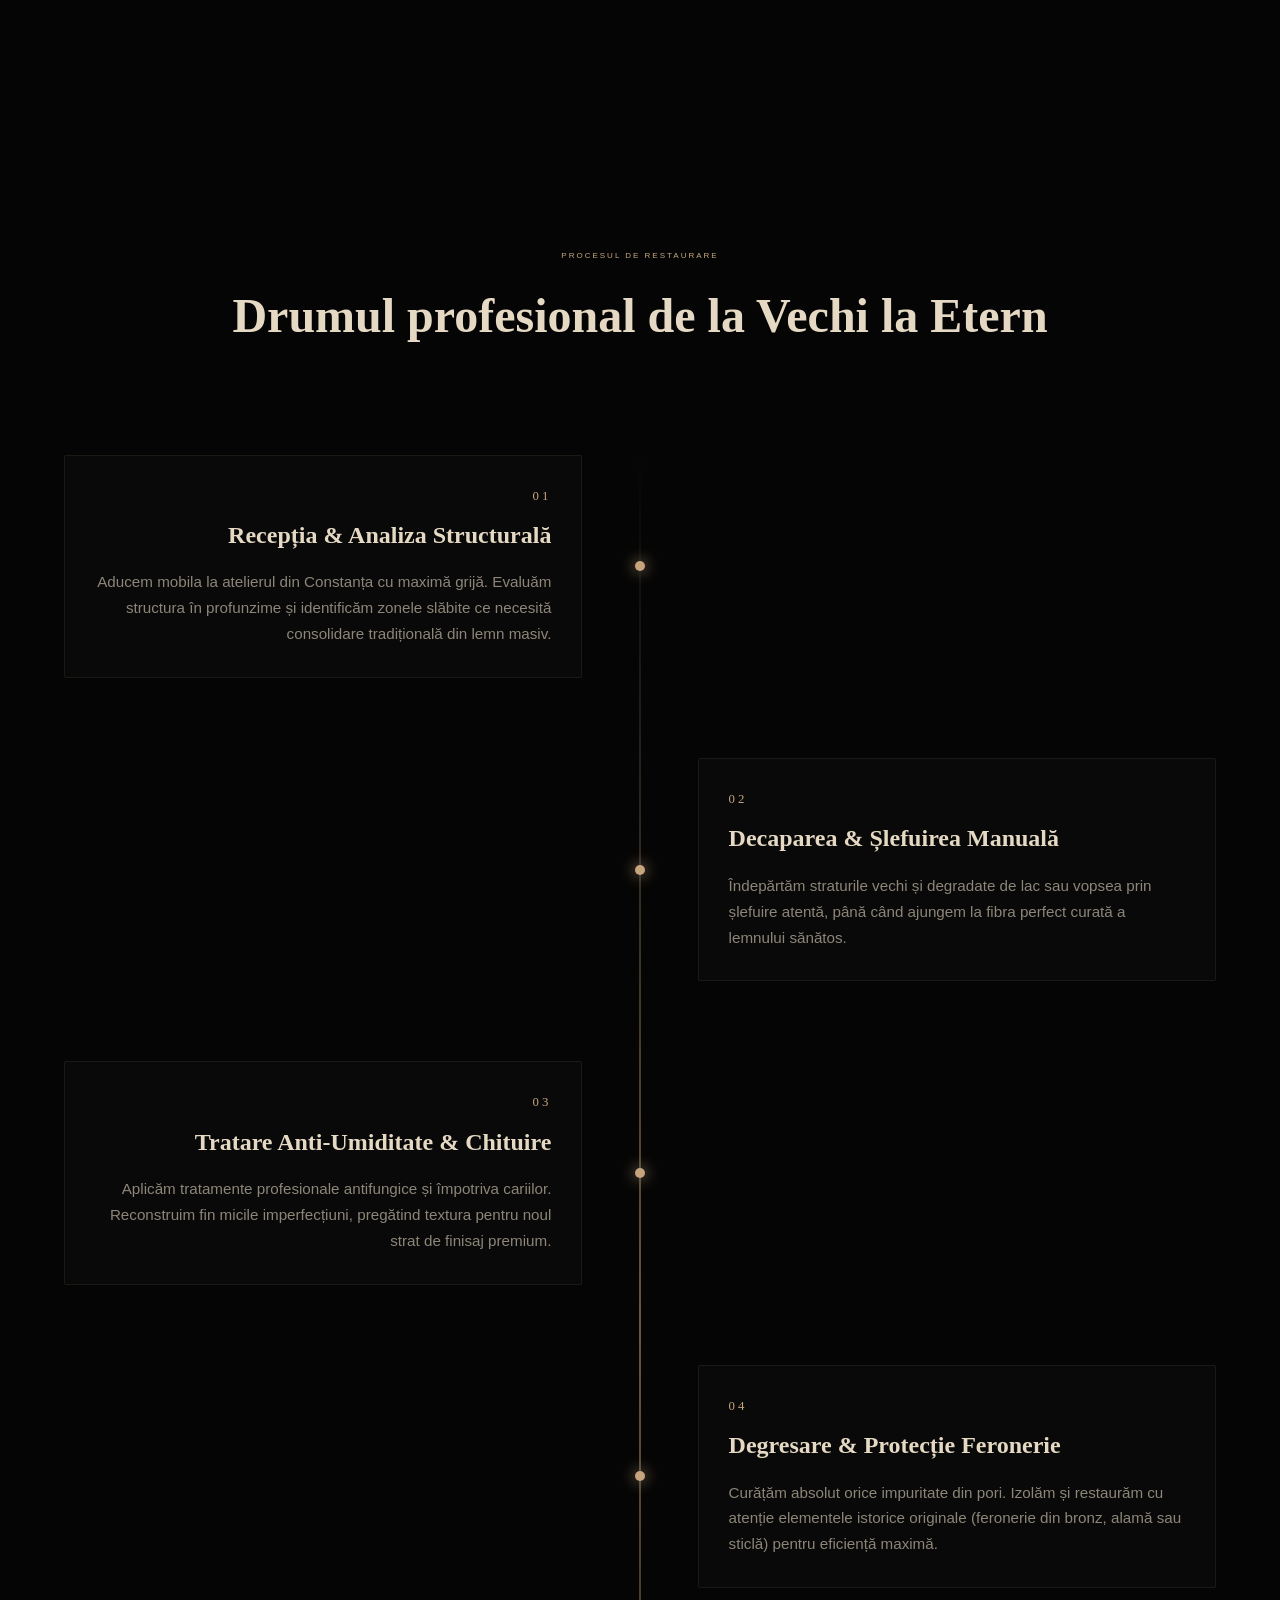
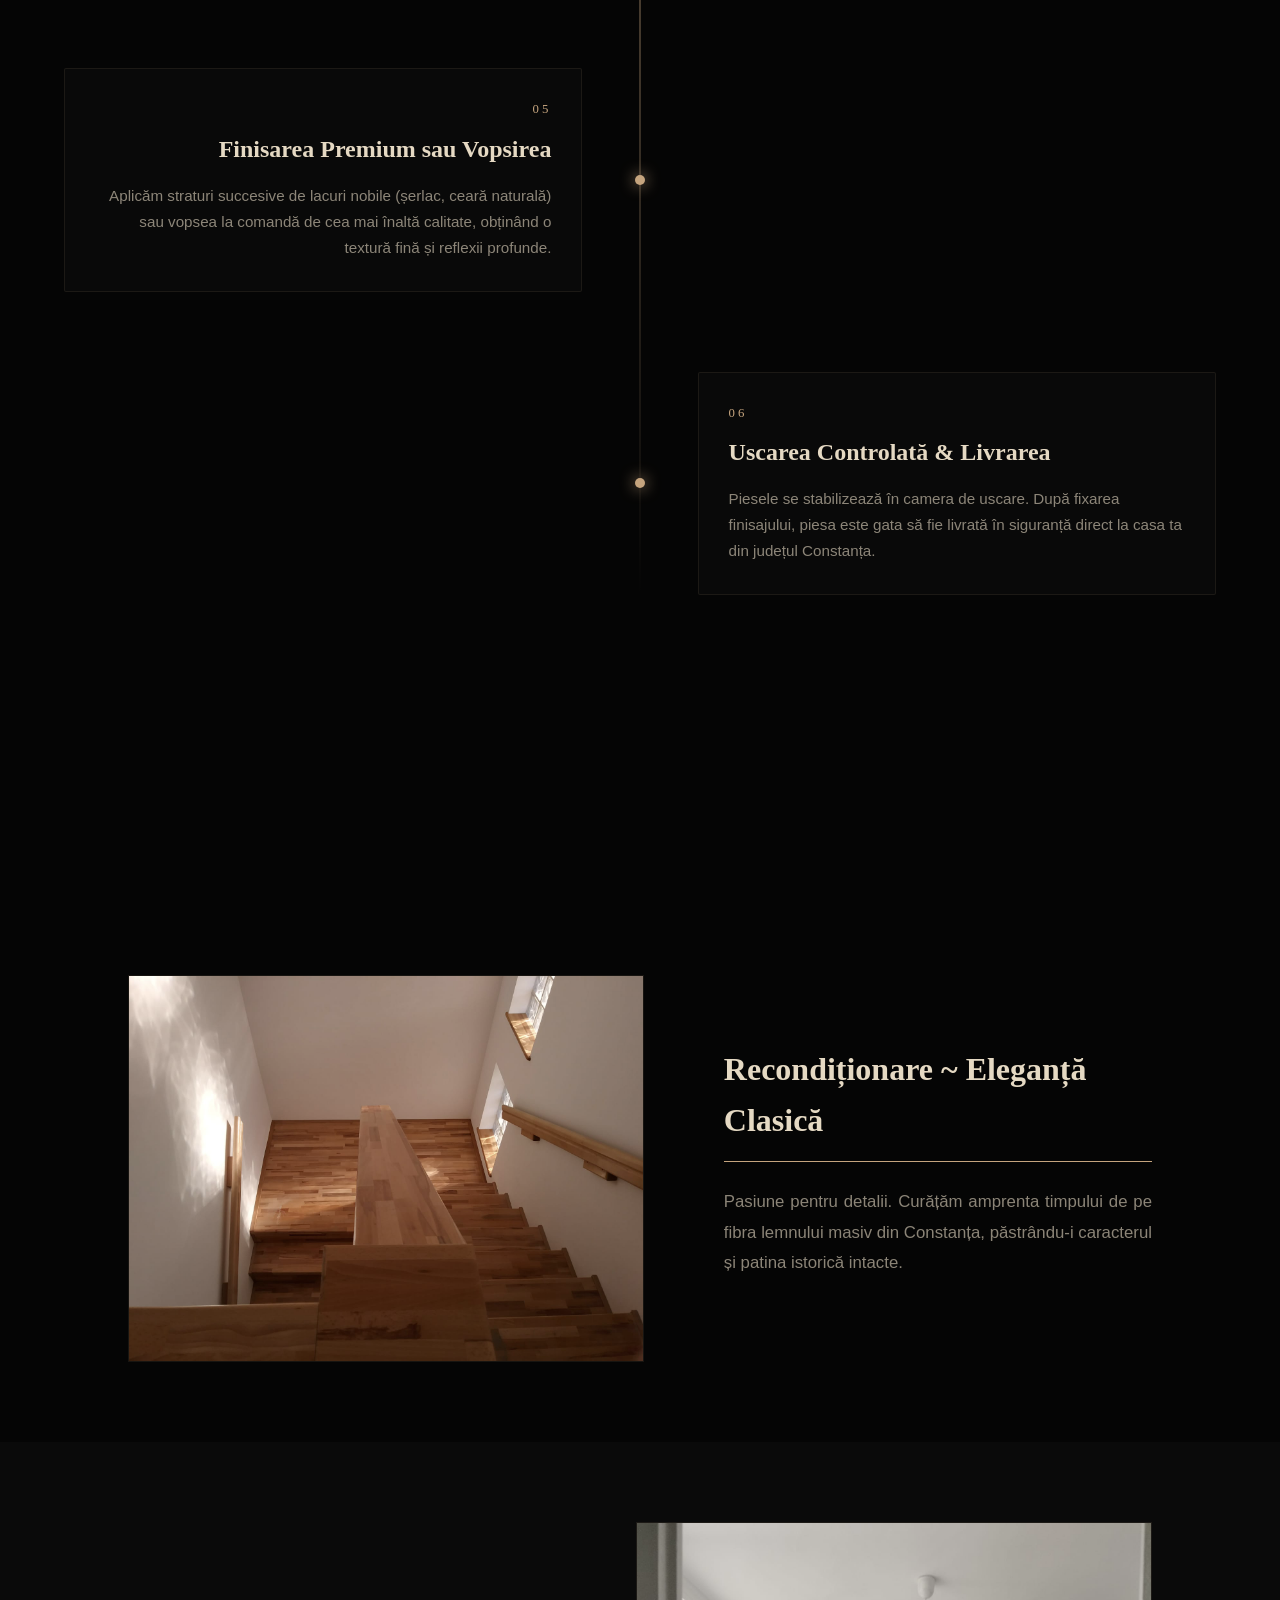
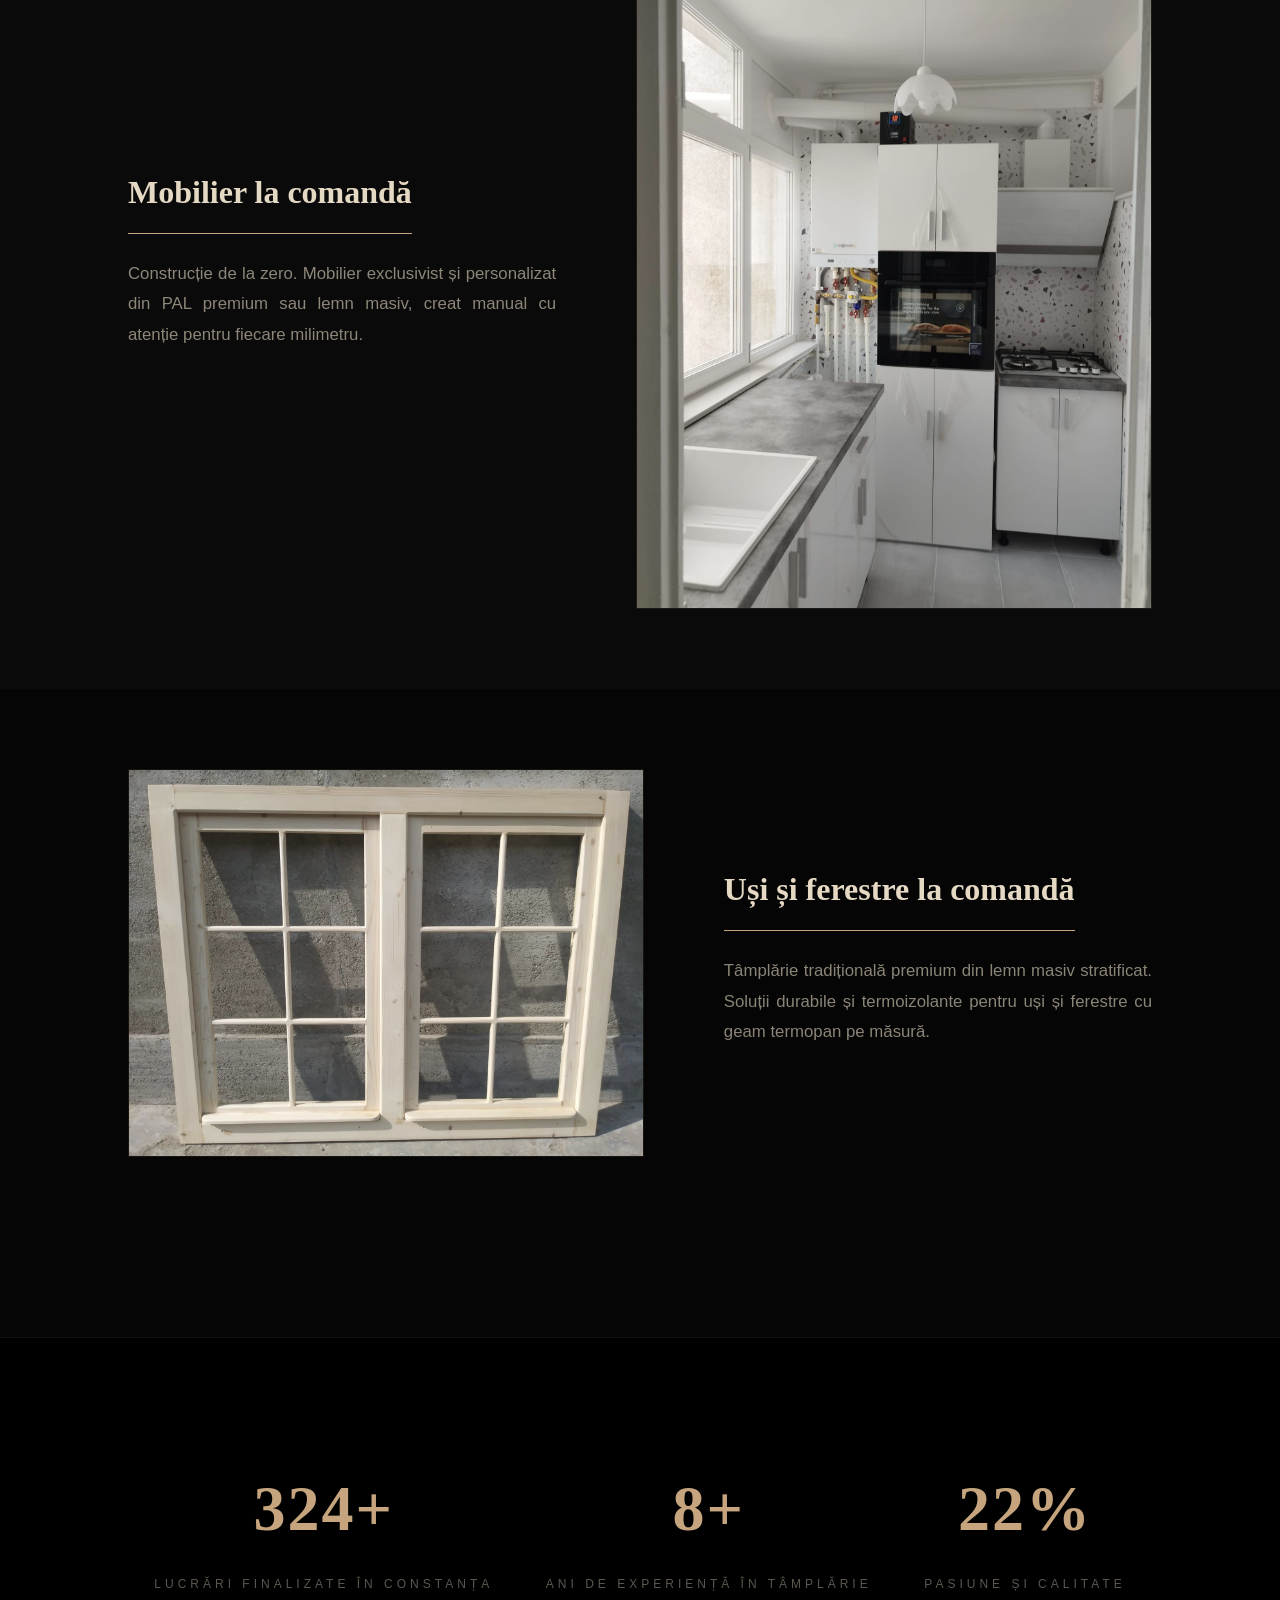
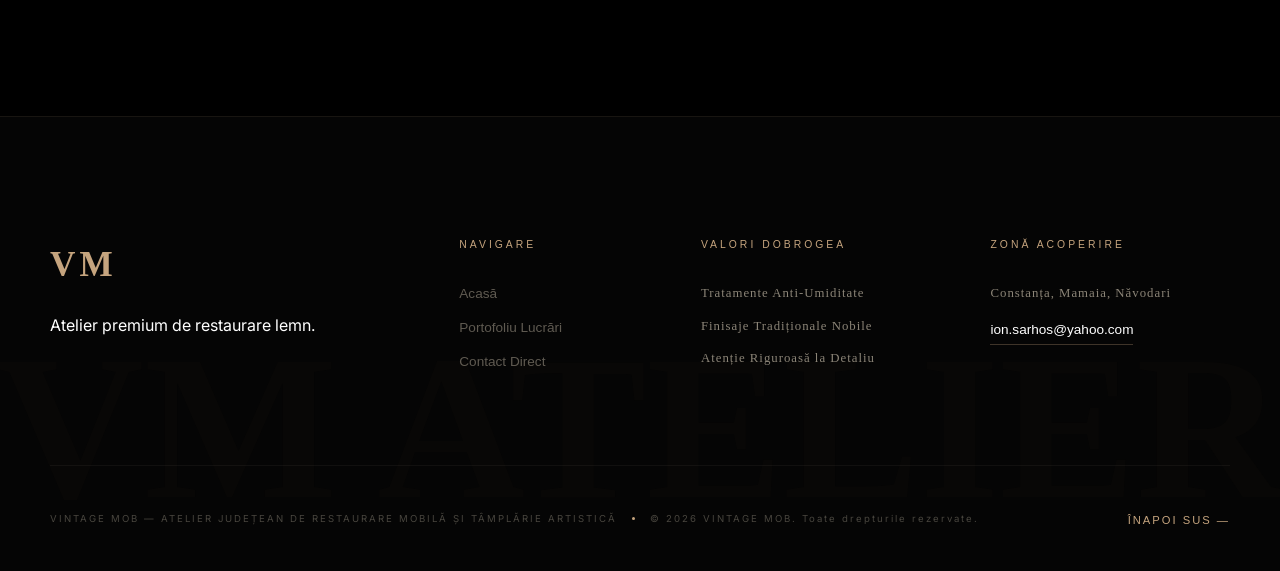
==== commit 86176177: "Update index.html" ====
--- a/index.html
+++ b/index.html
@@ -511,10 +511,10 @@
         <div class="footer-grid">
             
             <div class="footer-col brand-col">
-                <a href="index.html" class="logo-classic">VintageMob</a>
-                <p class="brand-desc">Atelier premium de restaurare lemn.</p>
-            </div>
-            
+    <!-- LOGO VM PENTRU REDIRECȚIONARE ȘI ANULARE MOV DEFAULT -->
+    <a href="index.html" style="font-family: 'Cinzel', serif !important; font-size: 2.2rem !important; font-weight: 700 !important; color: #C5A47E !important; text-decoration: none !important; letter-spacing: 4px !important; text-transform: uppercase !important; display: inline-block; margin-bottom: 20px;">VM</a>
+    <p class="brand-desc">Atelier premium de restaurare lemn.</p>
+</div>
             <div class="footer-col">
                 <span class="footer-label">Navigare</span>
                 <nav class="footer-links">
--- a/style.css
+++ b/style.css
@@ -8,15 +8,13 @@
     --gri-deschis: #D1D1D1;        /* Borduri și Hover */
     --gri-mediu: #666666;          /* Text secundar */
     --gri-inchis: #1A1A1A;         /* Header, Butoane, Text principal */
-}
-
-
-
-
-
-
-
-
+    --gold: #c2a063;               /* Auriu Vintage */
+    --dark: #121212;               /* Negru Intens */
+    --dark-soft: #1a1a1a;          /* Gri Foarte Închis */
+    --light: #ffffff;              /* Alb Pur */
+    --grey-text: #a0a0a0;          /* Gri pentru Text Secundar */
+    --border-dark: #333;           /* Culoare borduri și separatoare */
+}
 
 /* RESETARE GENERALĂ */
 * {
@@ -27,1963 +25,16 @@
 }
 
 body {
-    background-color: var(--alb-pur);
-    color: var(--gri-inchis);
-    line-height: 1.6;
-}
-
-/* ============================================================
-HEADER SUPREME - VINTAGEMOB (FINAL OPTIMIZED)
-============================================================ */
-
-.atelier-header {
-position: fixed !important;
-top: 0 !important;
-left: 0 !important;
-width: 100% !important;
-background: rgba(5, 5, 5, 0.95) !important; /* Negru intens, ușor transparent */
-backdrop-filter: blur(15px) !important;
-border-bottom: 1px solid rgba(197, 164, 126, 0.1) !important;
-padding: 20px 0 !important;
-z-index: 9999 !important;
-transition: all 0.4s ease !important;
-}
-
-.header-inner {
-max-width: 1400px !important;
-margin: 0 auto !important;
-padding: 0 50px !important;
-display: grid !important;
-grid-template-columns: 1fr auto 1fr !important; /* Centrare matematică a logoului */
-align-items: center !important;
-}
-
-/* --- NAVIGARE (STÂNGA) --- */
-.header-nav {
-display: flex !important;
-gap: 35px !important;
-}
-
-.nav-link {
-font-family: 'Montserrat', sans-serif !important;
-font-size: 0.75rem !important;
-text-transform: uppercase !important;
-letter-spacing: 2px !important;
-color: rgba(229, 217, 195, 0.5) !important;
-text-decoration: none !important;
-transition: 0.4s ease !important;
-font-weight: 400 !important;
-}
-
-.nav-link:hover {
-color: #E5D9C3 !important;
-transform: translateY(-1px) !important;
-}
-
-/* --- LOGO (CENTRU) --- */
-.logo-classic {
-font-family: 'Cinzel', serif !important;
-font-size: 2.6rem !important;
-font-weight: 700 !important;
-color: #C5A47E !important;
-text-decoration: none !important;
-letter-spacing: 6px !important;
-text-transform: uppercase !important;
-transition: 0.5s cubic-bezier(0.22, 1, 0.36, 1) !important;
-line-height: 1 !important;
-display: block !important;
-}
-
-.logo-classic:hover {
-color: #E5D9C3 !important;
-letter-spacing: 8px !important;
-text-shadow: 0 0 25px rgba(197, 164, 126, 0.3) !important;
-}
-
-/* --- ACTION / TEL (DREAPTA) --- */
-.header-action {
-display: flex !important;
-justify-content: flex-end !important;
-}
-
-.consultancy-link {
-text-align: right !important;
-text-decoration: none !important;
-position: relative !important;
-}
-
-.consultancy-label {
-display: block !important;
-font-family: 'Montserrat', sans-serif !important;
-font-size: 0.55rem !important;
-text-transform: uppercase !important;
-letter-spacing: 2px !important;
-color: rgba(229, 217, 195, 0.4) !important;
-margin-bottom: 2px !important;
-}
-
-.consultancy-num {
-font-family: 'Cinzel', serif !important;
-font-size: 0.95rem !important;
-color: #E5D9C3 !important;
-letter-spacing: 1px !important;
-transition: 0.4s ease !important;
-}
-
-.link-underline {
-position: absolute !important;
-bottom: -2px !important;
-right: 0 !important;
-width: 0 !important;
-height: 1px !important;
-background: #C5A47E !important;
-transition: width 0.4s ease !important;
-}
-
-.consultancy-link:hover .link-underline {
-width: 100% !important;
-}
-
-.consultancy-link:hover .consultancy-num {
-color: #FFFFFF !important;
-}
-
-/* --- MOBILE FIX --- */
-@media (max-width: 1100px) {
-.header-nav { display: none !important; }
-.header-inner {
-grid-template-columns: 1fr 1fr !important;
-padding: 0 30px !important;
-}
-.logo-classic { font-size: 2rem !important; }
-}
-
-/* ============================================================
-ULTRA-PRIORITY: ANULARE STILURI EXTERNE
-============================================================ */
-header, header *, .logo-classic, .nav-link, .consultancy-num {
-box-sizing: border-box !important;
-}
-
-
-
-
-/* =========================================
-   HERO SECTION - FULLSCREEN IMMERSIVE
-   ========================================= */
-.hero {
-    width: 100%;
-    height: 100vh; /* Ocupă exact 100% din înălțimea ecranului */
-    display: flex;
-    flex-direction: column;
-    justify-content: center;
-    align-items: center;
-    text-align: center;
-    position: relative;
-    overflow: hidden;
-    
-    /* Fundalul cu overlay întunecat pentru contrast maxim */
-    background: linear-gradient(rgba(0, 0, 0, 0.6), rgba(0, 0, 0, 0.7)), 
-               
-    background-size: cover !important;
-    background-attachment: fixed; /* Efect de parallax subtil */
-}
-
-.hero h1 {
-    font-family: 'Cinzel', serif;
-    font-size: clamp(3rem, 10vw, 6rem); /* Se adaptează de la mobil la desktop */
-    color: #fdfaf5;
-    margin-bottom: 20px;
-    letter-spacing: 15px;
-    text-transform: uppercase;
-    font-weight: 700;
-    text-shadow: 0 10px 30px rgba(0, 0, 0, 0.5);
-    animation: fadeInDown 1.5s ease;
-}
-
-.hero p {
-    font-family: 'Montserrat', sans-serif;
-    font-size: 1.2rem;
-    color: #C5A47E; /* Culoarea logo-ului pentru consistență */
-    letter-spacing: 8px;
-    text-transform: uppercase;
-    font-weight: 300;
-    position: relative;
-    padding-top: 30px;
-    animation: fadeInUp 1.5s ease;
-}
-
-/* Linia elegantă sub subtitlu */
-.hero p::before {
-    content: '';
-    position: absolute;
-    top: 0;
-    left: 50%;
-    transform: translateX(-50%);
-    width: 80px;
-    height: 1px;
-    background-color: #C5A47E;
-}
-
-/* =========================================
-   RÂNDURI ZIG-ZAG (HOME REFINEMENT)
-   ========================================= */
-.proiecte-home {
-    background-color: #050505; /* Negru pur pentru fundal */
-    padding: 100px 0;
-}
-
-.rand {
-    display: flex;
-    align-items: center;
-    justify-content: space-between;
-    padding: 80px 10%;
-    gap: 80px;
-    min-height: 60vh;
-}
-
-/* Alternanța automată (Zig-Zag) */
-.rand:nth-child(even) {
-    flex-direction: row-reverse;
-}
-
-.poza {
-    flex: 1.2;
-    overflow: hidden;
-    line-height: 0;
-    border: 1px solid rgba(197, 164, 126, 0.1);
-}
-
-.poza img {
-    width: 100%;
-    height: auto;
-    display: block;
-    transition: transform 1.2s cubic-bezier(0.19, 1, 0.22, 1);
-    filter: grayscale(20%);
-}
-
-.poza:hover img {
-    transform: scale(1.05);
-    filter: grayscale(0%);
-}
-
-.text-box {
-    flex: 1;
-}
-
-.text-box h3 {
-    font-family: 'Cinzel', serif;
-    font-size: 2rem;
-    color: #E5D9C3;
-    margin-bottom: 25px;
-    border-bottom: 1px solid #C5A47E;
-    padding-bottom: 15px;
-    display: inline-block;
-}
-
-.text-box p {
-    font-family: 'Montserrat', sans-serif;
-    color: rgba(229, 217, 195, 0.6);
-    line-height: 1.8;
-    font-size: 1.1rem;
-}
-
-/* Animații */
-@keyframes fadeInDown {
-    from { opacity: 0; transform: translateY(-30px); }
-    to { opacity: 1; transform: translateY(0); }
-}
-
-@keyframes fadeInUp {
-    from { opacity: 0; transform: translateY(30px); }
-    to { opacity: 1; transform: translateY(0); }
-}
-
-/* Mobile Fix */
-@media (max-width: 900px) {
-    .rand, .rand:nth-child(even) {
-        flex-direction: column;
-        padding: 50px 5%;
-        gap: 30px;
-        text-align: center;
-    }
-
-
-
-/* =========================================
-   ANIMATIE STATISTICI (REVEAL EFFECT)
-   ========================================= */
-
-.stats-section {
-    display: flex;
-    justify-content: space-around;
-    padding: 120px 10%;
-    background-color: #050505;
-    border-top: 1px solid rgba(197, 164, 126, 0.05);
-}
-
-.stat-item {
-    text-align: center;
-    opacity: 0; /* Invizibil la început */
-    transform: translateY(30px);
-    animation: statReveal 1s cubic-bezier(0.2, 1, 0.3, 1) forwards;
-}
-
-/* Delay-uri pentru ca itemele să apară pe rând (Stânga -> Dreapta) */
-.stat-item:nth-child(1) { animation-delay: 0.2s; }
-.stat-item:nth-child(2) { animation-delay: 0.4s; }
-.stat-item:nth-child(3) { animation-delay: 0.6s; }
-
-.stat-number {
-    display: block;
-    font-family: 'Cinzel', serif;
-    font-size: clamp(3rem, 5vw, 4.5rem);
-    font-weight: 700;
-    color: #C5A47E;
-    margin-bottom: 10px;
-    letter-spacing: 2px;
-}
-
-.stat-label {
-    font-family: 'Montserrat', sans-serif;
-    text-transform: uppercase;
-    letter-spacing: 4px;
-    font-size: 0.75rem;
-    color: rgba(229, 217, 195, 0.4);
-}
-
-@keyframes statReveal {
-    to {
-        opacity: 1;
-        transform: translateY(0);
-    }
-}
-/* Modificăm stat-item pentru a fi "pregătit" de animație */
-.stat-item {
-    text-align: center;
-    opacity: 0; 
-    transform: translateY(30px);
-    transition: all 1s cubic-bezier(0.2, 1, 0.3, 1);
-}
-
-/* Clasa pe care o va adăuga JavaScript-ul */
-.stat-item.visible {
-    opacity: 1;
-    transform: translateY(0);
-}
-
-/* Delay-uri pentru apariție succesivă */
-.stat-item.visible:nth-child(1) { transition-delay: 0.2s; }
-.stat-item.visible:nth-child(2) { transition-delay: 0.4s; }
-.stat-item.visible:nth-child(3) { transition-delay: 0.6s; }
-
-
-
-
-
-}
-/* =========================================
-   FORMULAR CONTACT
-   ========================================= */
-.contact-form {
-    max-width: 600px;
-    margin: 50px auto;
-    padding: 0 20px;
-}
-
-.contact-form input, 
-.contact-form textarea {
-    width: 100%;
-    padding: 15px;
-    margin-bottom: 20px;
-    border: 1px solid var(--gri-deschis);
-    background: var(--alb-pur);
-    font-size: 1rem;
-}
-
-.btn-trimite {
-    background-color: var(--gri-inchis);
-    color: var(--alb-pur);
-    padding: 15px 40px;
-    border: none;
-    text-transform: uppercase;
-    font-weight: bold;
-    cursor: pointer;
-    transition: opacity 0.3s;
-}
-
-.btn-trimite:hover {
-    opacity: 0.9;
-}
-
-
-
-
-/* --- PAGINA CONTACT PREMIUM --- */
-
-:root {
-    --bg-black: #050505;
-    --alb-murdar: #E5D9C3;
-    --text-muted: rgba(229, 217, 195, 0.6);
-}
-
-body {
-    background-color: var(--bg-black);
-    color: var(--alb-murdar);
-}
-
-.contact-premium {
-    padding: 120px 8% 80px;
-}
-
-/* Intro */
-.contact-intro {
-    text-align: center;
-    margin-bottom: 80px;
-}
-
-.contact-intro h1 {
-    font-family: 'Cinzel', serif;
-    font-size: 3rem;
-    letter-spacing: 5px;
-    margin-bottom: 20px;
-    text-transform: uppercase;
-}
-
-.contact-intro p {
-    font-family: 'Montserrat', sans-serif;
-    font-weight: 300;
-    opacity: 0.7;
-    max-width: 600px;
-    margin: 0 auto;
-}
-
-/* Grid Layout */
-.contact-grid {
-    display: grid;
-    grid-template-columns: 1fr 1.5fr;
-    gap: 100px;
-}
-
-/* Detalii Stânga (Asid) */
-.contact-details .info-block {
-    margin-bottom: 40px;
-}
-
-.info-block span {
-    font-family: 'Cinzel', serif;
-    font-size: 0.8rem;
-    color: var(--text-muted);
-    display: block;
-    margin-bottom: 10px;
-}
-
-.info-block h3 {
-    font-family: 'Cinzel', serif;
-    font-size: 1.2rem;
-    letter-spacing: 2px;
-    margin-bottom: 15px;
-}
-
-.info-block p {
-    font-family: 'Montserrat', sans-serif;
-    font-weight: 300;
-    line-height: 1.6;
-    opacity: 0.8;
-}
-
-.contact-quote {
-    margin-top: 60px;
-    font-family: 'Cinzel', serif;
-    font-style: italic;
-    font-size: 1.1rem;
-    border-left: 1px solid var(--alb-murdar);
-    padding-left: 20px;
-    opacity: 0.5;
-}
-
-
-
-
-
-
-
-
-
-/* --- FORMULAR VINTAGEMOB REPARAT COMPLET --- */
-
-.form-wrapper {
-    background: #0a0a0a !important; /* Fundal închis */
-    padding: 40px !important;
-    border: 1px solid rgba(229, 217, 195, 0.1) !important;
-    width: 100%;
-    box-sizing: border-box;
-}
-
-.modern-form {
-    display: flex;
-    flex-direction: column;
-    gap: 25px;
-}
-
-/* Alinierea pe două coloane */
-.input-row {
-    display: grid !important;
-    grid-template-columns: 1fr 1fr !important; /* Două coloane egale */
-    gap: 30px !important;
-}
-
-.input-group {
-    display: flex;
-    flex-direction: column;
-}
-
-.input-group label {
-    font-family: 'Cinzel', serif !important;
-    font-size: 0.75rem !important;
-    color: #E5D9C3 !important; /* Alb murdar vizibil */
-    text-transform: uppercase;
-    letter-spacing: 2px;
-    margin-bottom: 10px;
-    display: block;
-}
-
-/* Stil pentru Input, Select și Textarea */
-.input-group input, 
-.input-group select, 
-.input-group textarea {
-    background: transparent !important;
-    border: none !important;
-    border-bottom: 1px solid rgba(229, 217, 195, 0.3) !important;
-    color: #FFFFFF !important; /* Scrisul clientului e alb pur */
-    padding: 12px 0 !important;
-    font-family: 'Montserrat', sans-serif !important;
-    font-size: 1rem !important;
-    outline: none !important;
-    width: 100%;
-}
-
-.input-group input:focus, 
-.input-group select:focus, 
-.input-group textarea:focus {
-    border-bottom-color: #E5D9C3 !important;
-}
-
-/* Ajustare Select pentru a fi lizibil */
-.input-group select option {
-    background-color: #0a0a0a;
-    color: #E5D9C3;
-}
-
-/* Butonul Premium */
-.btn-premium {
-    background-color: #E5D9C3 !important;
-    color: #050505 !important;
-    border: none !important;
-    padding: 20px !important;
-    font-family: 'Cinzel', serif !important;
-    font-weight: 700 !important;
-    letter-spacing: 4px !important;
-    text-transform: uppercase !important;
-    cursor: pointer !important;
-    transition: 0.4s !important;
-    margin-top: 20px;
-}
-
-.btn-premium:hover {
-    background-color: #FFFFFF !important;
-    letter-spacing: 6px !important;
-}
-
-/* Placeholders mai vizibili */
-::placeholder {
-    color: rgba(229, 217, 195, 0.4) !important;
-}
-
-/* Mobile Fix */
-@media (max-width: 768px) {
-    .input-row {
-        grid-template-columns: 1fr !important; /* O singură coloană pe telefon */
-        gap: 20px !important;
-    }
-}
-
-
-/* --- STILIZARE LISTĂ ASCUNSĂ (SELECT) --- */
-
-.input-group select {
-    background-color: transparent !important;
-    color: #E5D9C3 !important; /* Culoarea textului principal */
-    cursor: pointer !important;
-    appearance: none !important; /* Scoate săgeata default a browserului */
-    -webkit-appearance: none;
-    -moz-appearance: none;
-    padding-right: 30px !important; /* Spațiu pentru noua săgeată */
-    background-image: url("data:image/svg+xml,%3Csvg xmlns='http://www.w3.org/2000/svg' width='12' height='12' viewBox='0 0 24 24' fill='none' stroke='%23E5D9C3' stroke-width='2' stroke-linecap='round' stroke-linejoin='round'%3E%3Cpath d='m6 9 6 6 6-6'/%3E%3C/svg%3E") !important;
-    background-repeat: no-repeat !important;
-    background-position: right 10px center !important;
-}
-
-/* Stil pentru opțiunile care apar când dai click */
-.input-group select option {
-    background-color: #0d0d0d !important; /* Fundalul listei când e deschisă */
-    color: #E5D9C3 !important;
-    padding: 15px !important;
-    font-family: 'Montserrat', sans-serif !important;
-}
-
-/* Hover pe opțiuni (funcționează în funcție de browser) */
-.input-group select option:hover {
-    background-color: #1a1a1a !important;
-}
-
-/* Reparăm linia de jos să fie activă și la select */
-.input-group select:focus {
-    border-bottom-color: #E5D9C3 !important;
-}
-
-
-
-
-
-
-
-
-
-
-/* --- PORTFOLIO V3: MUZEAL & CINEMATIC --- */
-
-.portfolio-v3 {
-    background-color: #050505;
-    color: #E5D9C3;
-}
-
-/* 1. HERO SECTION */
-.p-hero {
-    height: 100vh;
-    display: flex;
-    align-items: center;
-    justify-content: center;
-    text-align: center;
-    background: radial-gradient(circle at center, #0a0a0a 0%, #050505 100%);
-}
-
-.p-reveal-tag {
-    font-family: 'Montserrat', sans-serif;
-    font-size: 0.65rem;
-    text-transform: uppercase;
-    letter-spacing: 6px;
-    color: #C5A47E;
-    display: block;
-    margin-bottom: 30px;
-}
-
-.p-main-title {
-    font-family: 'Cinzel', serif;
-    font-size: clamp(2.5rem, 8vw, 5.5rem);
-    font-weight: 400;
-    line-height: 1.1;
-    margin-bottom: 40px;
-}
-
-.p-main-title em {
-    font-family: 'Playfair Display', serif; /* Dacă îl ai, altfel va lua default serif italic */
-    font-style: italic;
-    color: #C5A47E;
-}
-
-.p-scroll-indicator {
-    margin-top: 50px;
-    display: flex;
-    justify-content: center;
-}
-
-.p-line {
-    width: 1px;
-    height: 80px;
-    background: linear-gradient(to bottom, #C5A47E, transparent);
-}
-
-/* 2. DUAL DISPLAY (DIPTIC) */
-.p-project-entry {
-    padding: 150px 0;
-}
-
-.p-diptic {
-    display: grid;
-    grid-template-columns: 1fr 1fr;
-    gap: 30px;
-    padding: 0 5%;
-    height: 85vh;
-}
-
-.p-frame {
-    position: relative;
-    overflow: hidden;
-    background: #111;
-}
-
-.p-frame img {
-    width: 100%;
-    height: 100%;
-    object-fit: cover;
-    opacity: 0.8;
-    transition: all 1.8s cubic-bezier(0.19, 1, 0.22, 1);
-}
-
-.p-frame:hover img {
-    opacity: 1;
-    transform: scale(1.05);
-}
-
-.p-meta-tag {
-    position: absolute;
-    bottom: 30px;
-    left: 30px;
-    font-family: 'Montserrat', sans-serif;
-    font-size: 0.6rem;
-    letter-spacing: 3px;
-    text-transform: uppercase;
-    background: rgba(0,0,0,0.7);
-    padding: 10px 20px;
-    border: 1px solid rgba(197, 164, 126, 0.2);
-}
-
-/* 3. DESCRIPTION GRID */
-.p-description-grid {
-    padding: 60px 5% 0;
-    display: grid;
-    grid-template-columns: 0.5fr 1.5fr;
-    align-items: flex-start;
-}
-
-.p-description-grid.central {
-    grid-template-columns: 1fr;
-    text-align: center;
-    max-width: 800px;
-    margin: 0 auto;
-}
-
-.p-number {
-    font-family: 'Cinzel', serif;
-    font-size: 5rem;
-    color: rgba(197, 164, 126, 0.1);
-    line-height: 1;
-}
-
-.p-info h2 {
-    font-family: 'Cinzel', serif;
-    font-size: 2.2rem;
-    color: #E5D9C3;
-    margin-bottom: 20px;
-}
-
-.p-info p {
-    font-family: 'Montserrat', sans-serif;
-    font-weight: 300;
-    line-height: 1.8;
-    color: rgba(229, 217, 195, 0.7);
-    max-width: 600px;
-}
-
-.p-link-luxury {
-    display: inline-block;
-    margin-top: 30px;
-    font-family: 'Montserrat', sans-serif;
-    font-size: 0.75rem;
-    text-transform: uppercase;
-    letter-spacing: 2px;
-    color: #C5A47E;
-    text-decoration: none;
-    border-bottom: 1px solid rgba(197, 164, 126, 0.3);
-    padding-bottom: 5px;
-    transition: 0.4s;
-}
-
-.p-link-luxury:hover {
-    color: #fff;
-    border-color: #fff;
-    padding-right: 15px;
-}
-
-/* 4. CAROUSEL SHOWCASE */
-.p-gallery-showcase {
-    padding: 150px 0;
-    background-color: #080808;
-}
-
-.p-gallery-header {
-    text-align: center;
-    margin-bottom: 80px;
-}
-
-.p-carousel {
-    position: relative;
-    width: 100%;
-    height: 80vh;
-    display: flex;
-    align-items: center;
-}
-
-.p-track-container {
-    width: 100%;
-    height: 100%;
-    overflow: hidden;
-}
-
-.p-track {
-    display: flex;
-    height: 100%;
-    transition: transform 1.2s cubic-bezier(0.77, 0, 0.175, 1);
-}
-
-/* --- REGULA PENTRU TOATE SLIDE-URILE --- */
-.p-slide {
-    min-width: 100%;
-    height: 85vh; /* Înălțime constantă */
-    display: flex;
-    align-items: center;
-    justify-content: center;
-    background-color: #050505;
-    overflow: hidden;
-}
-
-/* --- PRIMA POZĂ: FULL WIDTH (STÂNGA-DREAPTA) --- */
-.p-slide:first-child img {
-    width: 100% !important;
-    height: 100% !important;
-    object-fit: cover !important; /* Aceasta se va întinde pe tot ecranul */
-    filter: brightness(0.8); /* Puțin mai întunecată pentru aspect dramatic */
-}
-
-/* --- RESTUL POZELOR: REZOLUȚIE COMPLETĂ (FĂRĂ TĂIERE) --- */
-.p-slide:not(:first-child) img {
-    max-width: 95%; /* Lăsăm puțin spațiu la margini pentru eleganță */
-    max-height: 90%;
-    width: auto !important;
-    height: auto !important;
-    object-fit: contain !important; /* Aici vedem toată poza, chiar dacă e portret */
-    box-shadow: 0 30px 60px rgba(0,0,0,0.8);
-}
-
-/* Stil pentru butoanele de navigare ca să nu acopere pozele */
-.p-nav {
-    z-index: 100;
-    background: rgba(0,0,0,0.2);
-    border-radius: 50%;
-    width: 60px;
-    height: 60px;
-    display: flex;
-    align-items: center;
-    justify-content: center;
-    transition: 0.3s;
-}
-
-.p-nav:hover {
-    background: rgba(197, 164, 126, 0.8);
-    color: #050505;
-}
-
-.p-nav {
-    position: absolute;
-    top: 50%;
-    transform: translateY(-50%);
-    background: transparent;
-    border: none;
-    color: #C5A47E;
-    font-size: 3rem;
-    cursor: pointer;
-    z-index: 10;
-    transition: 0.4s;
-    opacity: 0.5;
-}
-
-.p-nav:hover {
-    opacity: 1;
-    color: #fff;
-}
-
-.p-prev { left: 40px; }
-.p-next { right: 40px; }
-
-/* 5. FINAL CTA */
-.p-final-cta {
-    padding: 180px 5%;
-    text-align: center;
-    border-top: 1px solid rgba(197, 164, 126, 0.1);
-}
-
-.p-cta-inner h2 {
-    font-family: 'Cinzel', serif;
-    font-size: 2.5rem;
-    margin-bottom: 15px;
-}
-
-.p-cta-inner p {
-    font-family: 'Montserrat', sans-serif;
-    margin-bottom: 40px;
-    opacity: 0.6;
-}
-
-.p-btn-gold {
-    display: inline-block;
-    padding: 22px 55px;
-    background-color: #C5A47E;
-    color: #050505;
-    font-family: 'Cinzel', serif;
-    font-weight: 700;
-    text-decoration: none;
-    text-transform: uppercase;
-    letter-spacing: 4px;
-    transition: 0.5s;
-}
-
-.p-btn-gold:hover {
-    background-color: #fff;
-    letter-spacing: 6px;
-    transform: translateY(-5px);
-}
-
-/* RESPONSIVE */
-@media (max-width: 900px) {
-    .p-diptic {
-        grid-template-columns: 1fr;
-        height: auto;
-    }
-    .p-frame { height: 50vh; }
-    .p-description-grid { grid-template-columns: 1fr; }
-    .p-carousel { height: 50vh; }
-    .p-nav { font-size: 2rem; }
-    .p-prev { left: 10px; }
-    .p-next { right: 10px; }
-}
-
-
-
-/* --- SECTION VIDEO FULL WIDTH --- */
-.p-video-full {
-    width: 100%;
-    overflow: hidden;
-    background-color: #050505;
-}
-
-.p-video-wrapper-full {
-    position: relative;
-    width: 100%;
-    height: 80vh; /* Ocupă 80% din înălțimea ecranului */
-    display: flex;
-    align-items: center;
-    justify-content: center;
-}
-
-.v-content-full {
-    position: absolute;
-    top: 0;
-    left: -12%; /* Păstrăm crop-ul de 12% pe margini */
-    width: 124%; 
-    height: 100%;
-    object-fit: cover;
-    filter: brightness(0.4) contrast(1.1); /* Întunecăm pentru a scoate textul în evidență */
-}
-
-/* Containerul pentru derularea textului */
-.v-scrolling-overlay {
-    position: relative;
-    z-index: 10;
-    width: 100%;
-    overflow: hidden;
-}
-
-.v-scroll-container {
-    display: flex;
-    align-items: center;
-    justify-content: center;
-    white-space: nowrap;
-    animation: slowScroll 15s linear infinite; /* Mișcare foarte lentă și fluidă */
-}
-
-.v-scroll-phrase {
-    font-family: 'Cinzel', serif !important;
-    font-size: clamp(2rem, 8vw, 6rem) !important;
-    color: #E5D9C3;
-    letter-spacing: 20px;
-    text-transform: uppercase;
-    margin: 0 50px;
-    opacity: 0.8;
-}
-
-/* Linia elegantă între cele două concepte */
-.v-scroll-divider {
-    width: 150px;
-    height: 1px;
-    background: linear-gradient(90deg, transparent, #C5A47E, transparent);
-    margin: 0 30px;
-}
-
-/* ANIMAȚIA DE DERULARE LENTĂ */
-@keyframes slowScroll {
-    0% {
-        transform: translateX(50%);
-        opacity: 0;
-    }
-    10%, 90% {
-        opacity: 1;
-    }
-    100% {
-        transform: translateX(-50%);
-        opacity: 0;
-    }
-}
-
-/* Overlay gradient pe margini pentru un look soft */
-.p-video-wrapper-full::after, .p-video-wrapper-full::before {
-    content: '';
-    position: absolute;
-    top: 0;
-    width: 15%;
-    height: 100%;
-    z-index: 11;
-    pointer-events: none;
-}
-
-.p-video-wrapper-full::before {
-    left: 0;
-    background: linear-gradient(90deg, #050505, transparent);
-}
-
-.p-video-wrapper-full::after {
-    right: 0;
-    background: linear-gradient(-90deg, #050505, transparent);
-}
-
-/* Mobile Adaptive */
-@media (max-width: 768px) {
-    .p-video-wrapper-full { height: 50vh; }
-    .v-scroll-phrase { letter-spacing: 8px; font-size: 2rem !important; }
-    .v-scroll-divider { width: 60px; }
-}
-
-
-
-
-
-/* --- FOOTER ULTIMATE EDITION --- */
-.cinematic-footer {
-    position: relative;
-    background-color: #050505;
-    padding: 120px 0 40px 0;
-    overflow: hidden;
-    border-top: 1px solid rgba(197, 164, 126, 0.1);
-}
-
-/* Textul uriaș de pe fundal */
-.footer-bg-text {
-    position: absolute;
-    bottom: -20px;
-    left: 50%;
-    transform: translateX(-50%);
-    font-family: 'Cinzel', serif;
-    font-size: 18vw;
-    font-weight: 900;
-    color: rgba(197, 164, 126, 0.03); /* Foarte discret */
-    white-space: nowrap;
-    pointer-events: none;
-    z-index: 0;
-}
-
-.footer-container {
-    max-width: 1400px;
-    margin: 0 auto;
-    padding: 0 50px;
-    position: relative;
-    z-index: 1;
-}
-
-.footer-grid {
-    display: grid;
-    grid-template-columns: 1.5fr 1fr 1fr 1.2fr;
-    gap: 60px;
-    margin-bottom: 80px;
-}
-
-/* Stil Logo în Footer */
-.brand-col .logo-classic {
-    font-size: 3rem;
-    margin-bottom: 25px;
-    display: inline-block;
-}
-
-.brand-desc {
-    font-family: 'Montserrat', sans-serif;
-    font-size: 0.9rem;
-    line-height: 1.8;
-    color: rgba(229, 217, 195, 0.6);
-    max-width: 300px;
-}
-
-.footer-label {
-    display: block;
-    font-family: 'Montserrat', sans-serif;
-    font-size: 0.65rem;
-    text-transform: uppercase;
-    letter-spacing: 3px;
-    color: #C5A47E;
-    margin-bottom: 30px;
-}
-
-.footer-links {
-    display: flex;
-    flex-direction: column;
-    gap: 15px;
-}
-
-.footer-links a {
-    font-family: 'Montserrat', sans-serif;
-    font-size: 0.85rem;
-    color: rgba(229, 217, 195, 0.4);
-    text-decoration: none;
-    transition: 0.4s;
-}
-
-.footer-links a:hover {
-    color: #E5D9C3;
-    transform: translateX(5px);
-}
-
-/* Coloana de Status/Contact */
-.availability {
-    font-family: 'Cinzel', serif;
-    font-size: 0.8rem;
-    color: #E5D9C3;
-    margin-bottom: 10px;
-    letter-spacing: 1px;
-}
-
-.footer-cta-email {
-    font-family: 'Montserrat', sans-serif;
-    font-size: 1rem;
-    color: #FFFFFF;
-    text-decoration: none;
-    border-bottom: 1px solid rgba(197, 164, 126, 0.3);
-    padding-bottom: 5px;
-    transition: 0.4s;
-}
-
-.footer-cta-email:hover {
-    border-bottom-color: #C5A47E;
-}
-
-/* Bara finală de jos */
-.footer-bottom {
-    border-top: 1px solid rgba(229, 217, 195, 0.05);
-    padding-top: 40px;
-    display: flex;
-    justify-content: space-between;
-    align-items: center;
-}
-
-.footer-legal {
-    display: flex;
-    align-items: center;
-    gap: 20px;
-    font-family: 'Montserrat', sans-serif;
-    font-size: 0.65rem;
-    letter-spacing: 1px;
-    color: rgba(229, 217, 195, 0.3);
-}
-
-.legal-dots {
-    width: 4px;
-    height: 4px;
-    background: #C5A47E;
-    border-radius: 50%;
-}
-
-.back-to-top a {
-    font-family: 'Montserrat', sans-serif;
-    font-size: 0.7rem;
-    text-transform: uppercase;
-    letter-spacing: 2px;
-    color: #C5A47E;
-    text-decoration: none;
-    transition: 0.4s;
-}
-
-.back-to-top a:hover {
-    letter-spacing: 4px;
-    color: #fff;
-}
-
-/* Mobile */
-@media (max-width: 1024px) {
-    .footer-grid { grid-template-columns: 1fr 1fr; }
-}
-
-@media (max-width: 600px) {
-    .footer-grid { grid-template-columns: 1fr; }
-    .footer-bottom { flex-direction: column; gap: 20px; text-align: center; }
-}
-
-
-
-
-
-
-
-
-/* --- RESPONSIVE OPTIMIZATION --- */
-@media (max-width: 992px) {
-    .project-story {
-        flex-direction: column !important; /* Toate devin coloane pe mobil */
-        min-height: auto;
-        padding: 80px 5%;
-    }
-    .project-image-parallax {
-        height: 50vh;
-        margin-bottom: 40px;
-    }
-    .project-content {
-        text-align: left !important; /* Toate textele aliniate la stânga pe mobil */
-    }
-    .project-number {
-        top: -10px;
-        font-size: 3rem;
-    }
-    .hero-portfolio-intro h1 {
-        font-size: clamp(3rem, 7vw, 5rem);
-    }
-    .lead-text {
-        font-size: 1.1rem;
-    }
-}
-
-@media (max-width: 576px) {
-    .hero-portfolio-intro h1 {
-        font-size: clamp(2.5rem, 6vw, 4rem);
-    }
-    .project-content h2 {
-        font-size: 2rem;
-    }
-    .cta-final h1 {
-        font-size: clamp(2rem, 5vw, 3.5rem);
-    }
-}
-
-/* Set background-image for parallax dynamically via CSS attribute */
-.project-image-parallax[data-img="proiect1.jpg"] { background-image: url('proiect1.jpg'); }
-.project-image-parallax[data-img="proiect2.jpg"] { background-image: url('proiect2.jpg'); }
-.project-image-parallax[data-img="proiect3.jpg"] { background-image: url('proiect3.jpg'); }
-.project-image-parallax[data-img="proiect4.jpg"] { background-image: url('proiect4.jpg'); }
-/* Adaugă aici și alte poze necesare */
-.hero-portfolio-intro { background-image: url('hero-portofoliu.jpg'); } /* Imaginea de intro */
-
-
-
-
-
-
-
-
-
-
-
-
-
-
-
-/* =========================================
-   1. VARIABILE, RESETARE & FONTURI
-   ========================================= */
-:root {
-    --gold: #c2a063; /* Auriu Vintage */
-    --dark: #121212; /* Negru Intens */
-    --dark-soft: #1a1a1a; /* Gri Foarte Închis */
-    --light: #ffffff; /* Alb Pur */
-    --grey-text: #a0a0a0; /* Gri pentru Text Secundar */
-    --border-dark: #333; /* Culoare borduri și separatoare */
-}
-
-/* Resetare și Fonturi */
-* {
-    margin: 0;
-    padding: 0;
-    box-sizing: border-box;
-    font-family: 'Inter', sans-serif; /* Font modern pentru corpul textului */
-}
-
-body {
     background-color: var(--dark);
     color: var(--light);
     line-height: 1.6;
-    overflow-x: hidden; /* Previne scroll-ul orizontal nedorit */
-}
-
-
-
-/* =========================================
-   3. HERO SECTION (IMAGINE DE FUNDAL SPECTACULOASĂ)
-   ========================================= */
-.hero-premium {
-    width: 100%;
-    height: 95vh; /* Aproape tot ecranul pentru impact */
-    display: flex;
-    flex-direction: column;
-    justify-content: center;
-    align-items: center;
-    text-align: center;
-    
-    /* Imagine de fundal spectaculoasă - o bancă de lucru vintage */
-    background: linear-gradient(rgba(0,0,0,0.7), rgba(0,0,0,0.8)), 
-                url('gm.jpg') no-repeat center center/cover;
-    
-    background-attachment: fixed; /* Efect de Parallax */
-    position: relative;
-    overflow: hidden; /* Pentru a ascunde orice depășire a imaginii */
-}
-
-.hero-premium h1 {
-    font-family: 'Playfair Display', serif; /* Font elegant pentru titlu */
-    font-size: clamp(3.5rem, 8vw, 6rem); /* Titlu mare, responsiv */
-    color: var(--light);
-    text-transform: uppercase;
-    letter-spacing: 5px;
-    margin-bottom: 25px;
-    text-shadow: 0px 4px 10px rgba(0,0,0,0.6); /* Umbră subtilă pentru lizibilitate */
-}
-
-.hero-premium p {
-    color: var(--gold);
-    font-size: clamp(1.1rem, 2.5vw, 1.6rem);
-    letter-spacing: 4px;
-    text-transform: uppercase;
-    margin-bottom: 40px;
-    font-weight: 300;
-}
-
-.btn-primary {
-    display: inline-block;
-    padding: 18px 40px;
-    background-color: var(--gold);
-    color: var(--dark);
-    text-decoration: none;
-    text-transform: uppercase;
-    font-weight: 700;
-    font-size: 1rem;
-    letter-spacing: 2px;
-    border: none;
-    border-radius: 3px;
-    transition: all 0.3s ease;
-    box-shadow: 0px 5px 15px rgba(0,0,0,0.3);
-}
-
-.btn-primary:hover {
-    background-color: var(--light);
-    color: var(--dark);
-    transform: translateY(-3px);
-    box-shadow: 0px 8px 20px rgba(0,0,0,0.4);
-}
-/* =========================================
-   4. RÂNDURI ZIG-ZAG (PROIECTE)
-   ========================================= */
-.rand {
-    display: flex;
-    align-items: center;
-    padding: 100px 10%;
-    gap: 80px;
-}
-
-.rand.invers {
-    flex-direction: row-reverse;
-    background-color: #1a1a1a; /* Gri foarte inchis pentru contrast */
-}
-
-.poza {
-    flex: 1.2;
-    overflow: hidden;
-}
-
-.poza img {
-    width: 100%;
-    display: block;
-    border: 1px solid #333;
-    transition: transform 0.6s cubic-bezier(0.2, 1, 0.3, 1);
-}
-
-.poza:hover img {
-    transform: scale(1.05);
-}
-
-.text-box {
-    flex: 1;
-}
-
-.text-box h3 {
-    font-family: 'Playfair Display', serif;
-    font-size: 2.2rem;
-    color: #c2a063;
-    margin-bottom: 20px;
-}
-
-.text-box p {
-    color: #a0a0a0;
-    font-size: 1.1rem;
-    max-width: 500px;
-}
-
-/* =========================================
-   5. STATISTICI (CIFRE)
-   ========================================= */
-.stats-section {
-    display: flex;
-    justify-content: space-around;
-    padding: 120px 10%;
-    background-color: #000000;
-    text-align: center;
-    border-top: 1px solid #222;
-}
-
-.stat-number {
-    display: block;
-    font-size: 4rem;
-    font-family: 'Playfair Display', serif;
-    font-weight: bold;
-    color: #c2a063;
-    margin-bottom: 10px;
-}
-
-.stat-label {
-    text-transform: uppercase;
-    letter-spacing: 3px;
-    font-size: 0.8rem;
-    color: #666;
-}
-
-/* =========================================
-   6. FOOTER PREMIUM EXTINS
-   ========================================= */
-/* --- FOOTER FINAL LIGA SUPERIOARĂ --- */
-.cinematic-footer {
-    position: relative;
-    background-color: #050505;
-    padding: 120px 0 40px 0;
-    overflow: hidden;
-    border-top: 1px solid rgba(197, 164, 126, 0.1);
-}
-
-.footer-bg-text {
-    position: absolute;
-    bottom: -20px;
-    left: 50%;
-    transform: translateX(-50%);
-    font-family: 'Cinzel', serif;
-    font-size: 16vw;
-    font-weight: 900;
-    color: rgba(197, 164, 126, 0.02);
-    white-space: nowrap;
-    pointer-events: none;
-    z-index: 0;
-}
-
-.footer-container {
-    max-width: 1400px;
-    margin: 0 auto;
-    padding: 0 50px;
-    position: relative;
-    z-index: 1;
-}
-
-/* Setăm Grid-ul pe 4 coloane */
-.footer-grid {
-    display: grid;
-    grid-template-columns: 1.5fr 0.8fr 1fr 1fr;
-    gap: 50px;
-    margin-bottom: 80px;
-}
-
-.footer-label {
-    display: block;
-    font-family: 'Montserrat', sans-serif;
-    font-size: 0.65rem;
-    text-transform: uppercase;
-    letter-spacing: 3px;
-    color: #C5A47E;
-    margin-bottom: 30px;
-}
-
-/* Stiluri Text Static (Valori/Atelier) */
-.footer-static-text {
-    font-family: 'Cinzel', serif;
-    font-size: 0.8rem;
-    color: rgba(229, 217, 195, 0.6);
-    margin-bottom: 12px;
-    letter-spacing: 1px;
-}
-
-.footer-links a {
-    font-family: 'Montserrat', sans-serif;
-    font-size: 0.85rem;
-    color: rgba(229, 217, 195, 0.4);
-    text-decoration: none;
-    display: block;
-    margin-bottom: 12px;
-    transition: 0.4s ease;
-}
-
-.footer-links a:hover {
-    color: #E5D9C3;
-    transform: translateX(5px);
-}
-
-.footer-cta-email {
-    font-family: 'Montserrat', sans-serif;
-    color: #FFFFFF !important;
-    border-bottom: 1px solid rgba(197, 164, 126, 0.3);
-    padding-bottom: 3px;
-    display: inline-block !important;
-}
-
-/* Copyright Bar */
-.footer-bottom {
-    border-top: 1px solid rgba(229, 217, 195, 0.05);
-    padding-top: 40px;
-    display: flex;
-    justify-content: space-between;
-    align-items: center;
-}
-
-.footer-legal {
-    font-family: 'Montserrat', sans-serif;
-    font-size: 0.6rem;
-    letter-spacing: 2px;
-    color: rgba(229, 217, 195, 0.3);
-    display: flex;
-    align-items: center;
-    gap: 15px;
-}
-
-.legal-dots {
-    width: 3px;
-    height: 3px;
-    background: #C5A47E;
-    border-radius: 50%;
-}
-
-.back-to-top a {
-    font-family: 'Montserrat', sans-serif;
-    font-size: 0.7rem;
-    text-transform: uppercase;
-    color: #C5A47E;
-    text-decoration: none;
-    letter-spacing: 2px;
-}
-
-/* Mobile */
-@media (max-width: 1024px) {
-    .footer-grid { grid-template-columns: 1fr 1fr; gap: 40px; }
-    .footer-bg-text { font-size: 25vw; }
-}
-
-
-/* =========================================
-   7. RESPONSIVE (MOBIL)
-   ========================================= */
-@media (max-width: 992px) {
-    .navbar {
-        height: auto;
-        padding: 25px;
-        flex-direction: column;
-        gap: 20px;
-    }
-    
-    .nav-links li {
-        margin: 0 15px;
-    }
-
-    .hero h1 {
-        font-size: 3rem;
-    }
-
-    .rand {
-        flex-direction: column !important;
-        text-align: center;
-        padding: 60px 5%;
-        gap: 40px;
-    }
-
-    .footer-main {
-        grid-template-columns: 1fr;
-        gap: 50px;
-        text-align: center;
-    }
-
-    .footer-brand p {
-        margin: 20px auto;
-    }
-}
-
-
-
-
-
-
-
-
-
-
-
-/* Ajustări specifice pentru textul de poveste */
-.text-box p {
-    margin-bottom: 20px; /* Spațiu între paragrafe */
-    text-align: justify; /* Aliniere curată a textului */
-}
-
-.text-box strong {
-    color: #c2a063; /* Cuvintele evidențiate devin aurii */
-}
-
-
-
-
-
-
-
-
-
-
-
-
-
-
-
-
-
-
-
-/* Containerul mutat în stânga jos */
-.wa-container {
-    position: fixed;
-    bottom: 40px;
-    left: 40px; /* Mutat de la right la left */
-    z-index: 9999;
-}
-
-.wa-link {
-    display: flex;
-    flex-direction: row-reverse; /* Inversăm ordinea: Iconița rămâne la ancoră, textul apare în dreapta ei */
-    align-items: center;
-    text-decoration: none;
-    gap: 15px;
-}
-
-/* Textul care apare discret dinspre stânga */
-.wa-text {
-    font-family: 'Montserrat', sans-serif;
-    font-size: 0.7rem;
-    text-transform: uppercase;
-    letter-spacing: 2px;
-    color: #C5A47E;
-    opacity: 0;
-    transform: translateX(-20px); /* Glisează dinspre stânga (negativ) */
-    transition: all 0.6s cubic-bezier(0.22, 1, 0.36, 1);
-    pointer-events: none; /* Previne activarea accidentală dacă mouse-ul e doar în zonă */
-}
-
-.wa-link:hover .wa-text {
-    opacity: 1;
-    transform: translateX(0);
-}
-
-/* --- RESTUL CODULUI (Iconița și Pulse) RĂMÂNE NESCHIMBAT --- */
-.wa-icon-box {
-    width: 50px;
-    height: 50px;
-    background: #050505;
-    border: 1px solid rgba(197, 164, 126, 0.3);
-    border-radius: 50%;
-    display: flex;
-    align-items: center;
-    justify-content: center;
-    transition: all 0.5s ease;
-    box-shadow: 0 10px 30px rgba(0,0,0,0.3);
-    position: relative;
-    overflow: hidden;
-}
-
-.wa-svg {
-    width: 20px;
-    fill: #C5A47E;
-    transition: all 0.5s ease;
-}
-
-.wa-icon-box::after {
-    content: '';
-    position: absolute;
-    width: 100%;
-    height: 100%;
-    border-radius: 50%;
-    border: 1px solid #C5A47E;
-    animation: wa-pulse 3s infinite;
-}
-
-@keyframes wa-pulse {
-    0% { transform: scale(1); opacity: 0.5; }
-    100% { transform: scale(1.5); opacity: 0; }
-}
-
-.wa-link:hover .wa-icon-box {
-    background: #C5A47E;
-    border-color: #C5A47E;
-}
-
-.wa-link:hover .wa-svg {
-    fill: #050505;
-    transform: scale(1.1);
-}
-
-
-
-
-
-
-
+    overflow-x: hidden;
+}
 
 /* ============================================================
-   PAGINA DESPRE: CINEMATIC & MODERN (OVERRIDE ACTIV)
-   ============================================================ */
-
-/* Reset special pentru a anula stilurile vechi de pe alte pagini */
-.about-cinematic .rand, 
-.about-cinematic .text-box, 
-.about-cinematic .poza {
-    background-color: transparent !important;
-    padding: 0 !important;
-    margin: 0 !important;
-    border: none !important;
-    gap: 0 !important;
-    display: block !important; /* Anulează flex-ul vechi dacă e cazul */
-}
-
-.about-cinematic {
-    background-color: #050505 !important;
-    color: #E5D9C3 !important;
-    font-family: 'Montserrat', sans-serif;
-}
-
-/* Hero Section Modern */
-.about-hero {
-    height: 75vh;
-    background: linear-gradient(rgba(0,0,0,0.65), rgba(0,0,0,0.65)), url('atelier.jpg') no-repeat center center/cover;
-    display: flex;
-    align-items: center;
-    justify-content: center;
-    text-align: center;
-    position: relative;
-    border-bottom: 1px solid rgba(197, 164, 126, 0.1);
-    margin-top: 0 !important; /* Asigură că lipsește spațiul sub header */
-}
-
-.hero-content-modern h1 {
-    font-family: 'Cinzel', serif !important;
-    font-size: clamp(2.5rem, 6vw, 4.5rem);
-    font-weight: 400;
-    line-height: 1.1;
-    color: #E5D9C3;
-    margin: 0;
-}
-
-.hero-content-modern h1 em {
-    font-style: italic;
-    color: #C5A47E;
-}
-
-.hero-line {
-    width: 60px;
-    height: 1px;
-    background-color: #C5A47E;
-    margin: 35px auto 0;
-}
-
-/* Grid-ul Introductiv - Anulează complet vechiul .rand */
-.about-intro-grid {
-    padding: 140px 8% !important;
-    display: grid !important;
-    grid-template-columns: 1fr 1fr !important;
-    gap: 100px !important;
-    align-items: center !important;
-    background: transparent !important;
-}
-
-.intro-image-box {
-    position: relative;
-    line-height: 0;
-}
-
-.intro-image-box img {
-    width: 100%;
-    filter: grayscale(20%);
-    border: 1px solid rgba(197, 164, 126, 0.2) !important;
-    transform: none !important; /* Anulează orice hover vechi */
-}
-
-.image-accent {
-    position: absolute;
-    top: -20px;
-    right: -20px;
-    width: 100px;
-    height: 100px;
-    border-top: 2px solid #C5A47E !important;
-    border-right: 2px solid #C5A47E !important;
-    z-index: 1;
-}
-
-.section-label {
-    font-family: 'Montserrat', sans-serif;
-    font-size: 0.75rem;
-    text-transform: uppercase;
-    letter-spacing: 5px;
-    color: #C5A47E;
-    display: block;
-    margin-bottom: 25px;
-}
-
-.intro-text-box h2 {
-    font-family: 'Cinzel', serif !important;
-    font-size: 2.8rem;
-    margin-bottom: 30px;
-    color: #E5D9C3;
-    border: none !important; /* Anulează bordura veche de la h3-ul din .text-box */
-    padding: 0 !important;
-}
-
-.intro-text-box p {
-    font-family: 'Montserrat', sans-serif !important;
-    line-height: 1.8 !important;
-    margin-bottom: 25px !important;
-    color: rgba(229, 217, 195, 0.75) !important;
-    text-align: left !important; /* Anulează justify-ul vechi */
-}
-
-/* Pilonii de activitate - Secțiune Curată */
-.piling-services {
-    padding: 120px 8%;
-    background-color: #0a0a0a !important;
-    border-top: 1px solid rgba(197, 164, 126, 0.05);
-}
-
-.services-container {
-    display: grid;
-    grid-template-columns: repeat(3, 1fr);
-    gap: 70px;
-    max-width: 1400px;
-    margin: 0 auto;
-}
-
-.service-block {
-    position: relative;
-    padding-top: 50px;
-}
-
-.service-block .p-number {
-    font-family: 'Cinzel', serif !important;
-    font-size: 3.5rem !important;
-    color: rgba(197, 164, 126, 0.08) !important;
-    position: absolute;
-    top: 0;
-    left: 0;
-    z-index: 0;
-}
-
-.service-block h3 {
-    font-family: 'Cinzel', serif !important;
-    font-size: 1.3rem !important;
-    color: #C5A47E !important;
-    margin-bottom: 20px !important;
-    position: relative;
-    z-index: 1;
-    border: none !important;
-}
-
-.service-block p {
-    font-family: 'Montserrat', sans-serif !important;
-    font-size: 0.95rem !important;
-    line-height: 1.7 !important;
-    color: rgba(229, 217, 195, 0.5) !important;
-}
-
-/* Promisiunea (CTA Final) */
-.about-promise {
-    padding: 160px 8%;
-    text-align: center;
-    background-color: #050505;
-}
-
-.promise-content h2 {
-    font-family: 'Cinzel', serif !important;
-    font-size: 3rem;
-    margin-bottom: 25px;
-    color: #E5D9C3;
-}
-
-.promise-content h2 em {
-    color: #C5A47E;
-    font-style: italic;
-}
-
-.promise-content p {
-    font-family: 'Montserrat', sans-serif;
-    max-width: 650px;
-    margin: 0 auto 50px;
-    opacity: 0.7;
-    font-size: 1.1rem;
-}
-
-.p-btn-gold {
-    display: inline-block;
-    padding: 22px 55px;
-    background-color: #C5A47E !important;
-    color: #050505 !important;
-    font-family: 'Cinzel', serif;
-    font-weight: 700;
-    text-decoration: none;
-    letter-spacing: 4px;
-    text-transform: uppercase;
-    transition: 0.5s ease;
-}
-
-.p-btn-gold:hover {
-    background-color: #FFFFFF !important;
-    letter-spacing: 6px;
-}
-
-/* Mobile Responsive - Hard Reset */
-@media (max-width: 1024px) {
-    .about-intro-grid { 
-        grid-template-columns: 1fr !important; 
-        gap: 60px !important; 
-        text-align: center !important; 
-        padding: 80px 5% !important;
-    }
-    .intro-text-box p { text-align: center !important; }
-    .services-container { grid-template-columns: 1fr !important; gap: 50px; }
-    .image-accent { display: none !important; }
-}
-
-
-
-
-
-
-
-
-
-
-
-
-/* ============================================================
-   HEADER SUPREME V4 - ARCHITECTURAL DESIGN
-   ============================================================ */
-
-/* Anulare Totală Stiluri Vechi pentru Header */
+HEADER SUPREME V4 - ARCHITECTURAL DESIGN (COMPLET)
+============================================================ */
+
 header, .atelier-header, .header-premium, .navbar {
     display: none !important; /* Ascundem orice tentativă de header vechi */
 }
@@ -2014,6 +65,28 @@
     align-items: center !important;
 }
 
+/* --- NAVIGAȚIE: MONTSERRAT --- */
+.v-nav {
+    display: flex !important;
+    gap: 35px !important;
+}
+
+.v-link {
+    font-family: 'Montserrat', sans-serif !important;
+    font-size: 0.7rem !important;
+    font-weight: 400 !important;
+    text-transform: uppercase !important;
+    letter-spacing: 3px !important;
+    color: rgba(229, 217, 195, 0.5) !important;
+    text-decoration: none !important;
+    transition: 0.4s ease !important;
+}
+
+.v-link:hover {
+    color: #C5A47E !important;
+    transform: translateY(-2px) !important;
+}
+
 /* --- LOGO: CENTRARE ABSOLUTĂ ȘI FONT CINZEL --- */
 .v-logo-box {
     display: flex !important;
@@ -2038,28 +111,6 @@
     text-shadow: 0 0 30px rgba(197, 164, 126, 0.3) !important;
 }
 
-/* --- NAVIGAȚIE: MONTSERRAT --- */
-.v-nav {
-    display: flex !important;
-    gap: 35px !important;
-}
-
-.v-link {
-    font-family: 'Montserrat', sans-serif !important;
-    font-size: 0.7rem !important;
-    font-weight: 400 !important;
-    text-transform: uppercase !important;
-    letter-spacing: 3px !important;
-    color: rgba(229, 217, 195, 0.5) !important;
-    text-decoration: none !important;
-    transition: 0.4s ease !important;
-}
-
-.v-link:hover {
-    color: #C5A47E !important;
-    transform: translateY(-2px) !important;
-}
-
 /* --- CONTACT DREAPTA --- */
 .v-action {
     display: flex !important;
@@ -2109,45 +160,216 @@
     100% { transform: translateY(0); opacity: 1; }
 }
 
-/* --- MOBILE --- */
+/* --- MOBILE HEADER --- */
 @media (max-width: 1024px) {
     .v-nav { display: none !important; }
     .v-header-container { grid-template-columns: 1fr 1fr !important; padding: 0 30px !important; }
     .v-logo { font-size: 2rem !important; }
 }
 
-
-
-
-
-
-
-
-
-.contact-link-active {
-    color: inherit; /* Ia culoarea textului din părinte (alb-crem) */
-    text-decoration: none; /* Scoate linia de sub text */
-    transition: color 0.3s ease;
+/* =========================================
+   HERO SECTION - FIXATĂ ȘI CONFIGURATĂ REPETIȚIA PENTRU GM.JPG
+   ========================================= */
+.hero, .hero-premium {
+    width: 100%;
+    height: 100vh;
+    display: flex;
+    flex-direction: column;
+    justify-content: center;
+    align-items: center;
+    text-align: center;
+    position: relative;
+    overflow: hidden;
+    
+    /* REPARARE CONFLICT ȘI LEGĂTURĂ DIRECTĂ PENTRU IMAGINEA GM.JPG PENTRU CONSTANȚA */
+    background: linear-gradient(rgba(5, 5, 5, 0.7), rgba(5, 5, 5, 0.85)), 
+                url('gm.jpg') no-repeat center center/cover !important;
+    background-attachment: fixed !important;
+}
+
+.hero h1, .hero-premium h1 {
+    font-family: 'Cinzel', serif;
+    font-size: clamp(3rem, 8vw, 5.5rem);
+    color: #fdfaf5;
+    margin-bottom: 20px;
+    letter-spacing: 12px;
+    text-transform: uppercase;
+    font-weight: 700;
+    text-shadow: 0 10px 30px rgba(0, 0, 0, 0.6);
+    animation: fadeInDown 1.5s ease;
+}
+
+.hero p, .hero-premium p {
+    font-family: 'Montserrat', sans-serif;
+    font-size: clamp(1rem, 2.5vw, 1.4rem);
+    color: #C5A47E;
+    letter-spacing: 6px;
+    text-transform: uppercase;
+    font-weight: 300;
+    position: relative;
+    padding-top: 25px;
+    margin-bottom: 35px;
+    animation: fadeInUp 1.5s ease;
+}
+
+.hero p::before, .hero-premium p::before {
+    content: '';
+    position: absolute;
+    top: 0;
+    left: 50%;
+    transform: translateX(-50%);
+    width: 80px;
+    height: 1px;
+    background-color: #C5A47E;
+}
+
+/* CTA AUTOMAT PENTRU PRIMA PAGINĂ */
+.hero-cta, .btn-primary {
     display: inline-block;
-}
-
-.contact-link-active:hover {
-    color: #C5A47E; /* Se schimbă în auriul tău mat la hover */
-}
-
-
-
-
-
-
-
-
-
-
-
-
-
-/* --- TIMELINE SECTION STYLE --- */
+    padding: 18px 45px;
+    background-color: #C5A47E;
+    color: #050505;
+    text-decoration: none;
+    text-transform: uppercase;
+    font-weight: 700;
+    font-size: 0.85rem;
+    letter-spacing: 3px;
+    border: none;
+    border-radius: 0px;
+    transition: all 0.4s cubic-bezier(0.165, 0.84, 0.44, 1);
+    box-shadow: 0px 10px 30px rgba(0,0,0,0.4);
+    z-index: 5;
+}
+
+.hero-cta:hover, .btn-primary:hover {
+    background-color: #FFFFFF;
+    color: #050505;
+    transform: translateY(-4px);
+    box-shadow: 0px 15px 35px rgba(197, 164, 126, 0.25);
+    letter-spacing: 4px;
+}
+
+/* =========================================
+   RÂNDURI ZIG-ZAG (HOME REFINEMENT)
+   ========================================= */
+.proiecte-home {
+    background-color: #050505;
+    padding: 100px 0;
+}
+
+.rand {
+    display: flex;
+    align-items: center;
+    justify-content: space-between;
+    padding: 80px 10%;
+    gap: 80px;
+    min-height: 60vh;
+}
+
+.rand.invers, .rand:nth-child(even) {
+    flex-direction: row-reverse;
+}
+
+.rand.invers {
+    background-color: #0a0a0a;
+}
+
+.poza {
+    flex: 1.2;
+    overflow: hidden;
+    line-height: 0;
+    border: 1px solid rgba(197, 164, 126, 0.1);
+}
+
+.poza img {
+    width: 100%;
+    height: auto;
+    display: block;
+    transition: transform 1.2s cubic-bezier(0.19, 1, 0.22, 1);
+    filter: grayscale(15%);
+}
+
+.poza:hover img {
+    transform: scale(1.04);
+    filter: grayscale(0%);
+}
+
+.text-box {
+    flex: 1;
+}
+
+.text-box h3 {
+    font-family: 'Cinzel', serif;
+    font-size: 2rem;
+    color: #E5D9C3;
+    margin-bottom: 25px;
+    border-bottom: 1px solid #C5A47E;
+    padding-bottom: 15px;
+    display: inline-block;
+}
+
+.text-box p {
+    font-family: 'Montserrat', sans-serif;
+    color: rgba(229, 217, 195, 0.6);
+    line-height: 1.8;
+    font-size: 1.05rem;
+    margin-bottom: 15px;
+    text-align: justify;
+}
+
+.text-box strong {
+    color: #C5A47E;
+}
+
+/* =========================================
+   ANIMATIE STATISTICI (REVEAL EFFECT)
+   ========================================= */
+.stats-section {
+    display: flex;
+    justify-content: space-around;
+    padding: 120px 10%;
+    background-color: #000000;
+    text-align: center;
+    border-top: 1px solid rgba(197, 164, 126, 0.1);
+}
+
+.stat-item {
+    text-align: center;
+    opacity: 0; 
+    transform: translateY(30px);
+    transition: all 1s cubic-bezier(0.2, 1, 0.3, 1);
+}
+
+.stat-item.visible {
+    opacity: 1;
+    transform: translateY(0);
+}
+
+.stat-item.visible:nth-child(1) { transition-delay: 0.2s; }
+.stat-item.visible:nth-child(2) { transition-delay: 0.4s; }
+.stat-item.visible:nth-child(3) { transition-delay: 0.6s; }
+
+.stat-number {
+    display: block;
+    font-family: 'Cinzel', serif;
+    font-size: clamp(3rem, 5vw, 4.5rem);
+    font-weight: 700;
+    color: #C5A47E;
+    margin-bottom: 10px;
+    letter-spacing: 2px;
+}
+
+.stat-label {
+    font-family: 'Montserrat', sans-serif;
+    text-transform: uppercase;
+    letter-spacing: 4px;
+    font-size: 0.75rem;
+    color: rgba(229, 217, 195, 0.4);
+}
+
+/* =========================================
+   TIMELINE SECTION STYLE
+   ========================================= */
 .v-timeline-section {
     padding: 120px 5%;
     background-color: #050505;
@@ -2173,7 +395,6 @@
     position: relative;
 }
 
-/* Linia Verticală de pe Mijloc */
 .v-timeline-line {
     position: absolute;
     left: 50%;
@@ -2191,13 +412,12 @@
     width: 100%;
     margin-bottom: 80px;
     position: relative;
-    opacity: 0; /* Pentru animație */
+    opacity: 0;
     transform: translateY(40px);
     transition: all 1s cubic-bezier(0.22, 1, 0.36, 1);
 }
 
-/* Clasa adăugată de JS la scroll */
-.v-step.show {
+.v-step.show, .v-step.visible {
     opacity: 1;
     transform: translateY(0);
 }
@@ -2233,7 +453,6 @@
     line-height: 1.7;
 }
 
-/* Punctul auriu de pe linie */
 .v-step-dot {
     position: absolute;
     left: 50%;
@@ -2246,36 +465,14 @@
     z-index: 2;
 }
 
-/* Aranjament Stânga/Dreapta */
 .item-left { flex-direction: row; }
 .item-right { flex-direction: row-reverse; }
-
 .item-left .v-step-content { text-align: right; }
 .item-right .v-step-content { text-align: left; }
 
-/* Mobile Adaptability */
-@media (max-width: 768px) {
-    .v-timeline-line { left: 20px; }
-    .v-step { flex-direction: row !important; margin-bottom: 50px; }
-    .v-step-content { width: calc(100% - 60px); text-align: left !important; margin-left: 40px; }
-    .v-step-dot { left: 20px; }
-}
-
-
-
-
-
-
-
-
-
-
-
-
-
-/* --- ANULARE ȘI RECONSTRUCȚIE SECȚIUNE CONCEPT --- */
-
-/* Forțăm fundalul și anulăm padding-ul vechi dacă există conflicte */
+/* =========================================
+   CONCEPT SECTION OVERRIDE
+   ========================================= */
 .v-concept-section.v-override {
     background-color: #050505 !important;
     padding: 160px 10% !important;
@@ -2283,28 +480,25 @@
     border: none !important;
 }
 
-/* Badge-ul auriu de sus */
 .v-override .v-accent-badge {
     font-family: 'Montserrat', sans-serif !important;
     font-size: 0.65rem !important;
     text-transform: uppercase !important;
     letter-spacing: 6px !important;
-    color: #C5A47E !important; /* Auriul tău semnătură */
+    color: #C5A47E !important;
     margin-bottom: 35px !important;
     display: block !important;
 }
 
-/* Titlul principal */
 .v-override .v-concept-title {
     font-family: 'Cinzel', serif !important;
     font-size: clamp(2.2rem, 5vw, 3.8rem) !important;
-    color: #fdfaf5 !important; /* Un alb-crem foarte deschis pentru contrast pe negru */
+    color: #fdfaf5 !important;
     margin-bottom: 45px !important;
     letter-spacing: 2px !important;
     line-height: 1.2 !important;
 }
 
-/* Stilul pentru cuvântul cursiv */
 .v-override .v-concept-title em {
     font-family: 'Playfair Display', serif !important;
     font-style: italic !important;
@@ -2312,19 +506,17 @@
     text-transform: lowercase !important;
 }
 
-/* Textul descriptiv - Anulăm gri-ul șters */
 .v-override .v-concept-content p {
     font-family: 'Montserrat', sans-serif !important;
     font-size: 1.15rem !important;
     line-height: 2.2 !important;
-    color: rgba(229, 217, 195, 0.75) !important; /* Alb perlat cu opacitate pentru look cinematic */
+    color: rgba(229, 217, 195, 0.75) !important;
     max-width: 850px !important;
     margin: 0 auto !important;
     font-weight: 300 !important;
     text-align: center !important;
 }
 
-/* Linia de jos */
 .v-override .v-minimal-line {
     width: 80px !important;
     height: 1px !important;
@@ -2333,24 +525,9 @@
     opacity: 0.5 !important;
 }
 
-/* Anulăm orice alt stil de la containerele părinte care ar putea încurca */
-.v-concept-section * {
-    box-sizing: border-box !important;
-}
-
-
-
-
-
-
-
-
-
-
-/* =========================================
-   SECȚIUNE RECENZII - VINTAGEMOB (COMPLET)
-   ========================================= */
-
+/* =========================================
+   SECȚIUNE RECENZII
+   ========================================= */
 .v-reviews-section {
     padding: 120px 5%;
     background-color: #050505;
@@ -2360,41 +537,12 @@
     border-top: 1px solid rgba(197, 164, 126, 0.05);
 }
 
-.v-reviews-container {
-    max-width: 1200px;
-    margin: 0 auto;
-}
-
-/* --- REZUMAT MEDIE --- */
-.v-rating-summary {
-    margin-bottom: 60px;
-    animation: fadeIn 1.5s ease;
-}
-
-.v-average-number {
-    font-family: 'Cinzel', serif;
-    font-size: 5rem;
-    color: #C5A47E;
-    line-height: 1;
-    margin-bottom: 10px;
-}
-
-.v-average-stars {
-    color: #C5A47E;
-    font-size: 1.8rem;
-    letter-spacing: 8px;
-    margin-bottom: 15px;
-}
-
-.v-total-count {
-    font-family: 'Montserrat', sans-serif;
-    font-size: 0.75rem;
-    text-transform: uppercase;
-    letter-spacing: 3px;
-    color: rgba(229, 217, 195, 0.4);
-}
-
-/* --- GRID RECENZII --- */
+.v-reviews-container { max-width: 1200px; margin: 0 auto; }
+.v-rating-summary { margin-bottom: 60px; animation: fadeIn 1.5s ease; }
+.v-average-number { font-family: 'Cinzel', serif; font-size: 5rem; color: #C5A47E; line-height: 1; margin-bottom: 10px; }
+.v-average-stars { color: #C5A47E; font-size: 1.8rem; letter-spacing: 8px; margin-bottom: 15px; }
+.v-total-count { font-family: 'Montserrat', sans-serif; font-size: 0.75rem; text-transform: uppercase; letter-spacing: 3px; color: rgba(229, 217, 195, 0.4); }
+
 .v-reviews-grid {
     display: grid;
     grid-template-columns: repeat(auto-fit, minmax(320px, 1fr));
@@ -2425,268 +573,107 @@
     margin-bottom: 20px;
 }
 
-.v-review-author {
+.v-review-author { font-family: 'Cinzel', serif; color: #C5A47E; font-size: 0.9rem; letter-spacing: 2px; }
+
+/* BUTONUL ARTISTIC */
+.v-btn-wrapper { margin-top: 80px; display: flex; justify-content: center; perspective: 1000px; }
+.v-art-btn { position: relative; padding: 22px 60px; background: transparent; border: 1px solid rgba(197, 164, 126, 0.3); cursor: pointer; overflow: hidden; transition: all 0.6s cubic-bezier(0.165, 0.84, 0.44, 1); outline: none; }
+.v-btn-bg { position: absolute; top: 0; left: 0; width: 100%; height: 100%; background: #C5A47E; transform: scaleX(0); transform-origin: right; transition: transform 0.6s cubic-bezier(0.165, 0.84, 0.44, 1); z-index: 1; }
+.v-btn-content { position: relative; z-index: 2; display: flex; align-items: center; gap: 15px; color: #C5A47E; transition: all 0.5s ease; }
+.v-btn-text { font-family: 'Montserrat', sans-serif; font-size: 0.75rem; font-weight: 400; text-transform: uppercase; letter-spacing: 6px; }
+.v-btn-icon { font-size: 0.8rem; opacity: 0.5; transition: transform 0.8s ease; }
+
+.v-art-btn:hover { border-color: #C5A47E; box-shadow: 0 20px 40px rgba(0, 0, 0, 0.4); transform: translateY(-5px); }
+.v-art-btn:hover .v-btn-bg { transform: scaleX(1); transform-origin: left; }
+.v-art-btn:hover .v-btn-content { color: #050505; }
+.v-art-btn:hover .v-btn-icon { transform: rotate(180deg); opacity: 1; }
+
+/* WHATSAPP FIXED LEFT */
+.wa-container {
+    position: fixed;
+    bottom: 40px;
+    left: 40px;
+    z-index: 9999;
+}
+
+.wa-link { display: flex; flex-direction: row-reverse; align-items: center; text-decoration: none; gap: 15px; }
+.wa-text { font-family: 'Montserrat', sans-serif; font-size: 0.7rem; text-transform: uppercase; letter-spacing: 2px; color: #C5A47E; opacity: 0; transform: translateX(-20px); transition: all 0.6s cubic-bezier(0.22, 1, 0.36, 1); pointer-events: none; }
+.wa-link:hover .wa-text { opacity: 1; transform: translateX(0); }
+.wa-icon-box { width: 50px; height: 50px; background: #050505; border: 1px solid rgba(197, 164, 126, 0.3); border-radius: 50%; display: flex; align-items: center; justify-content: center; transition: all 0.5s ease; box-shadow: 0 10px 30px rgba(0,0,0,0.3); position: relative; overflow: hidden; }
+.wa-svg { width: 20px; fill: #C5A47E; transition: all 0.5s ease; }
+.wa-icon-box::after { content: ''; position: absolute; width: 100%; height: 100%; border-radius: 50%; border: 1px solid #C5A47E; animation: wa-pulse 3s infinite; }
+@keyframes wa-pulse { 0% { transform: scale(1); opacity: 0.5; } 100% { transform: scale(1.5); opacity: 0; } }
+.wa-link:hover .wa-icon-box { background: #C5A47E; border-color: #C5A47E; }
+.wa-link:hover .wa-svg { fill: #050505; transform: scale(1.1); }
+
+/* =========================================
+   CINEMATIC FOOTER - LIGA SUPERIOARĂ
+   ========================================= */
+.cinematic-footer {
+    position: relative;
+    background-color: #050505;
+    padding: 120px 0 40px 0;
+    overflow: hidden;
+    border-top: 1px solid rgba(197, 164, 126, 0.1);
+}
+
+.footer-bg-text {
+    position: absolute;
+    bottom: -20px;
+    left: 50%;
+    transform: translateX(-50%);
     font-family: 'Cinzel', serif;
-    color: #C5A47E;
-    font-size: 0.9rem;
-    letter-spacing: 2px;
-}
-
-/* --- BUTON ESTETIC PREMIUM --- */
-.v-btn-container {
-    margin-top: 80px;
-}
-
-.v-premium-btn {
-    position: relative;
-    background: transparent;
-    border: 1px solid rgba(197, 164, 126, 0.4);
-    color: #C5A47E;
-    padding: 20px 50px;
+    font-size: 16vw;
+    font-weight: 900;
+    color: rgba(197, 164, 126, 0.02);
+    white-space: nowrap;
+    pointer-events: none;
+    z-index: 0;
+}
+
+.footer-container { max-width: 1400px; margin: 0 auto; padding: 0 50px; position: relative; z-index: 1; }
+.footer-grid { display: grid; grid-template-columns: 1.5fr 0.8fr 1fr 1fr; gap: 50px; margin-bottom: 80px; }
+.footer-label { display: block; font-family: 'Montserrat', sans-serif; font-size: 0.65rem; text-transform: uppercase; letter-spacing: 3px; color: #C5A47E; margin-bottom: 30px; }
+.footer-static-text { font-family: 'Cinzel', serif; font-size: 0.8rem; color: rgba(229, 217, 195, 0.6); margin-bottom: 12px; letter-spacing: 1px; }
+
+.footer-links a {
     font-family: 'Montserrat', sans-serif;
-    font-size: 0.8rem;
-    text-transform: uppercase;
-    letter-spacing: 4px;
-    cursor: pointer;
-    overflow: hidden;
-    z-index: 1;
-    transition: all 0.5s cubic-bezier(0.23, 1, 0.32, 1);
-}
-
-.v-premium-btn::before {
-    content: '';
-    position: absolute;
-    bottom: -100%;
-    left: 0;
-    width: 100%;
-    height: 100%;
-    background-color: #C5A47E;
-    z-index: -1;
-    transition: all 0.5s cubic-bezier(0.23, 1, 0.32, 1);
-}
-
-.v-premium-btn:hover {
-    color: #050505;
-    letter-spacing: 6px;
-    box-shadow: 0 15px 30px rgba(197, 164, 126, 0.15);
-}
-
-.v-premium-btn:hover::before {
-    bottom: 0;
-}
-
-/* --- MODAL & FORMULAR --- */
-.v-review-modal {
-    display: none;
-    position: fixed;
-    z-index: 10000;
-    top: 0; left: 0;
-    width: 100%; height: 100%;
-    background: rgba(0, 0, 0, 0.95);
-    align-items: center;
-    justify-content: center;
-    backdrop-filter: blur(10px);
-}
-
-.v-modal-content {
-    background: #0a0a0a;
-    padding: 50px;
-    width: 90%;
-    max-width: 500px;
-    border: 1px solid #C5A47E;
-    position: relative;
-}
-
-.v-close {
-    position: absolute;
-    top: 20px; right: 25px;
-    color: #C5A47E;
-    font-size: 30px;
-    cursor: pointer;
-}
-
-/* Sistem Selectare Stele */
-.v-star-input {
-    display: flex;
-    flex-direction: row-reverse;
-    justify-content: center;
-    font-size: 2.5rem;
-    margin-bottom: 25px;
-}
-
-.v-star-input span {
-    color: #222;
-    cursor: pointer;
-    transition: 0.3s;
-}
-
-.v-star-input span:hover,
-.v-star-input span:hover ~ span,
-.v-star-input span.active,
-.v-star-input span.active ~ span {
-    color: #C5A47E;
-    text-shadow: 0 0 15px rgba(197, 164, 126, 0.4);
-}
-
-.v-modal-content input, 
-.v-modal-content textarea {
-    width: 100%;
-    background: #050505;
-    border: 1px solid #333;
-    color: #fdfaf5;
-    padding: 15px;
-    margin-bottom: 20px;
-    font-family: 'Montserrat', sans-serif;
-    outline: none;
-}
-
-.v-modal-content input:focus, 
-.v-modal-content textarea:focus {
-    border-color: #C5A47E;
-}
-
-.v-submit-btn {
-    width: 100%;
-    background: #C5A47E;
-    color: #050505;
-    border: none;
-    padding: 18px;
-    font-family: 'Montserrat', sans-serif;
-    font-weight: bold;
-    text-transform: uppercase;
-    letter-spacing: 2px;
-    cursor: pointer;
-    transition: 0.3s;
-}
-
-.v-submit-btn:hover {
-    background: #fdfaf5;
-}
-
-/* Moderare Admin */
-.delete-review-btn {
-    background: none;
-    border: none;
-    color: #ff4d4d;
-    font-size: 0.6rem;
-    cursor: pointer;
-    margin-top: 15px;
-    opacity: 0.4;
-    text-transform: uppercase;
-    letter-spacing: 1px;
-}
-
-.delete-review-btn:hover {
-    opacity: 1;
-}
-
-/* Animații */
-@keyframes fadeIn {
-    from { opacity: 0; transform: translateY(20px); }
-    to { opacity: 1; transform: translateY(0); }
-}
-
-/* Responsivitate */
-@media (max-width: 768px) {
-    .v-average-number { font-size: 3.5rem; }
-    .v-reviews-grid { grid-template-columns: 1fr; }
-    .v-modal-content { padding: 30px; }
-}
-
-/* --- CONTAINER BUTON --- */
-.v-btn-wrapper {
-    margin-top: 80px;
-    display: flex;
-    justify-content: center;
-    perspective: 1000px;
-}
-
-/* --- BUTONUL ARTISTIC --- */
-.v-art-btn {
-    position: relative;
-    padding: 22px 60px;
-    background: transparent;
-    border: 1px solid rgba(197, 164, 126, 0.3); /* Bordură foarte fină */
-    cursor: pointer;
-    overflow: hidden;
-    transition: all 0.6s cubic-bezier(0.165, 0.84, 0.44, 1);
-    outline: none;
-}
-
-/* --- FUNDALUL CARE APARE LA HOVER --- */
-.v-btn-bg {
-    position: absolute;
-    top: 0;
-    left: 0;
-    width: 100%;
-    height: 100%;
-    background: #C5A47E;
-    transform: scaleX(0); /* Pleacă de la 0 lățime */
-    transform-origin: right; /* Se deschide din dreapta spre stânga */
-    transition: transform 0.6s cubic-bezier(0.165, 0.84, 0.44, 1);
-    z-index: 1;
-}
-
-/* --- CONȚINUTUL (TEXT + ICONIȚE) --- */
-.v-btn-content {
-    position: relative;
-    z-index: 2;
-    display: flex;
-    align-items: center;
-    gap: 15px;
-    color: #C5A47E;
-    transition: all 0.5s ease;
-}
-
-.v-btn-text {
-    font-family: 'Montserrat', sans-serif;
-    font-size: 0.75rem;
-    font-weight: 400;
-    text-transform: uppercase;
-    letter-spacing: 6px;
-}
-
-.v-btn-icon {
-    font-size: 0.8rem;
-    opacity: 0.5;
-    transition: transform 0.8s ease;
-}
-
-/* --- EFECTE DE HOVER --- */
-.v-art-btn:hover {
-    border-color: #C5A47E;
-    box-shadow: 0 20px 40px rgba(0, 0, 0, 0.4);
-    transform: translateY(-5px);
-}
-
-.v-art-btn:hover .v-btn-bg {
-    transform: scaleX(1);
-    transform-origin: left; /* Se închide spre stânga la final */
-}
-
-.v-art-btn:hover .v-btn-content {
-    color: #050505; /* Textul devine negru pe fundalul auriu */
-}
-
-.v-art-btn:hover .v-btn-icon {
-    transform: rotate(180deg);
-    opacity: 1;
-}
-
-/* --- EFECT DE STRĂLUCIRE FINĂ --- */
-.v-art-btn::after {
-    content: '';
-    position: absolute;
-    top: -50%;
-    left: -50%;
-    width: 200%;
-    height: 200%;
-    background: radial-gradient(circle, rgba(255,255,255,0.1) 0%, transparent 70%);
-    opacity: 0;
-    transition: opacity 0.6s ease;
-    z-index: 3;
-}
-
-.v-art-btn:hover::after {
-    opacity: 1;
-}
+    font-size: 0.85rem;
+    color: rgba(229, 217, 195, 0.4);
+    text-decoration: none;
+    display: block;
+    margin-bottom: 12px;
+    transition: 0.4s ease;
+}
+
+.footer-links a:hover { color: #E5D9C3; transform: translateX(5px); }
+.footer-cta-email { font-family: 'Montserrat', sans-serif; color: #FFFFFF !important; border-bottom: 1px solid rgba(197, 164, 126, 0.3); padding-bottom: 3px; display: inline-block !important; }
+.footer-bottom { border-top: 1px solid rgba(229, 217, 195, 0.05); padding-top: 40px; display: flex; justify-content: space-between; align-items: center; }
+.footer-legal { font-family: 'Montserrat', sans-serif; font-size: 0.6rem; letter-spacing: 2px; color: rgba(229, 217, 195, 0.3); display: flex; align-items: center; gap: 15px; }
+.legal-dots { width: 3px; height: 3px; background: #C5A47E; border-radius: 50%; }
+.back-to-top a { font-family: 'Montserrat', sans-serif; font-size: 0.7rem; text-transform: uppercase; color: #C5A47E; text-decoration: none; letter-spacing: 2px; }
+
+/* =========================================
+   RESPONSIVE (MOBIL ALL-IN-ONE)
+   ========================================= */
+@media (max-width: 1024px) {
+    .footer-grid { grid-template-columns: 1fr 1fr; gap: 40px; }
+    .footer-bg-text { font-size: 25vw; }
+}
+
+@media (max-width: 992px) {
+    .hero h1, .hero-premium h1 { font-size: 3rem; letter-spacing: 6px; }
+    .rand, .rand:nth-child(even) { flex-direction: column !important; text-align: center; padding: 60px 5%; gap: 40px; }
+    .v-timeline-line { left: 20px; }
+    .v-step { flex-direction: row !important; margin-bottom: 50px; }
+    .v-step-content { width: calc(100% - 60px); text-align: left !important; margin-left: 40px; }
+    .v-step-dot { left: 20px; }
+}
+
+@media (max-width: 600px) {
+    .footer-grid { grid-template-columns: 1fr; }
+    .footer-bottom { flex-direction: column; gap: 20px; text-align: center; }
+}
+
+@keyframes fadeInDown { from { opacity: 0; transform: translateY(-30px); } to { opacity: 1; transform: translateY(0); } }
+@keyframes fadeInUp { from { opacity: 0; transform: translateY(30px); } to { opacity: 1; transform: translateY(0); } }
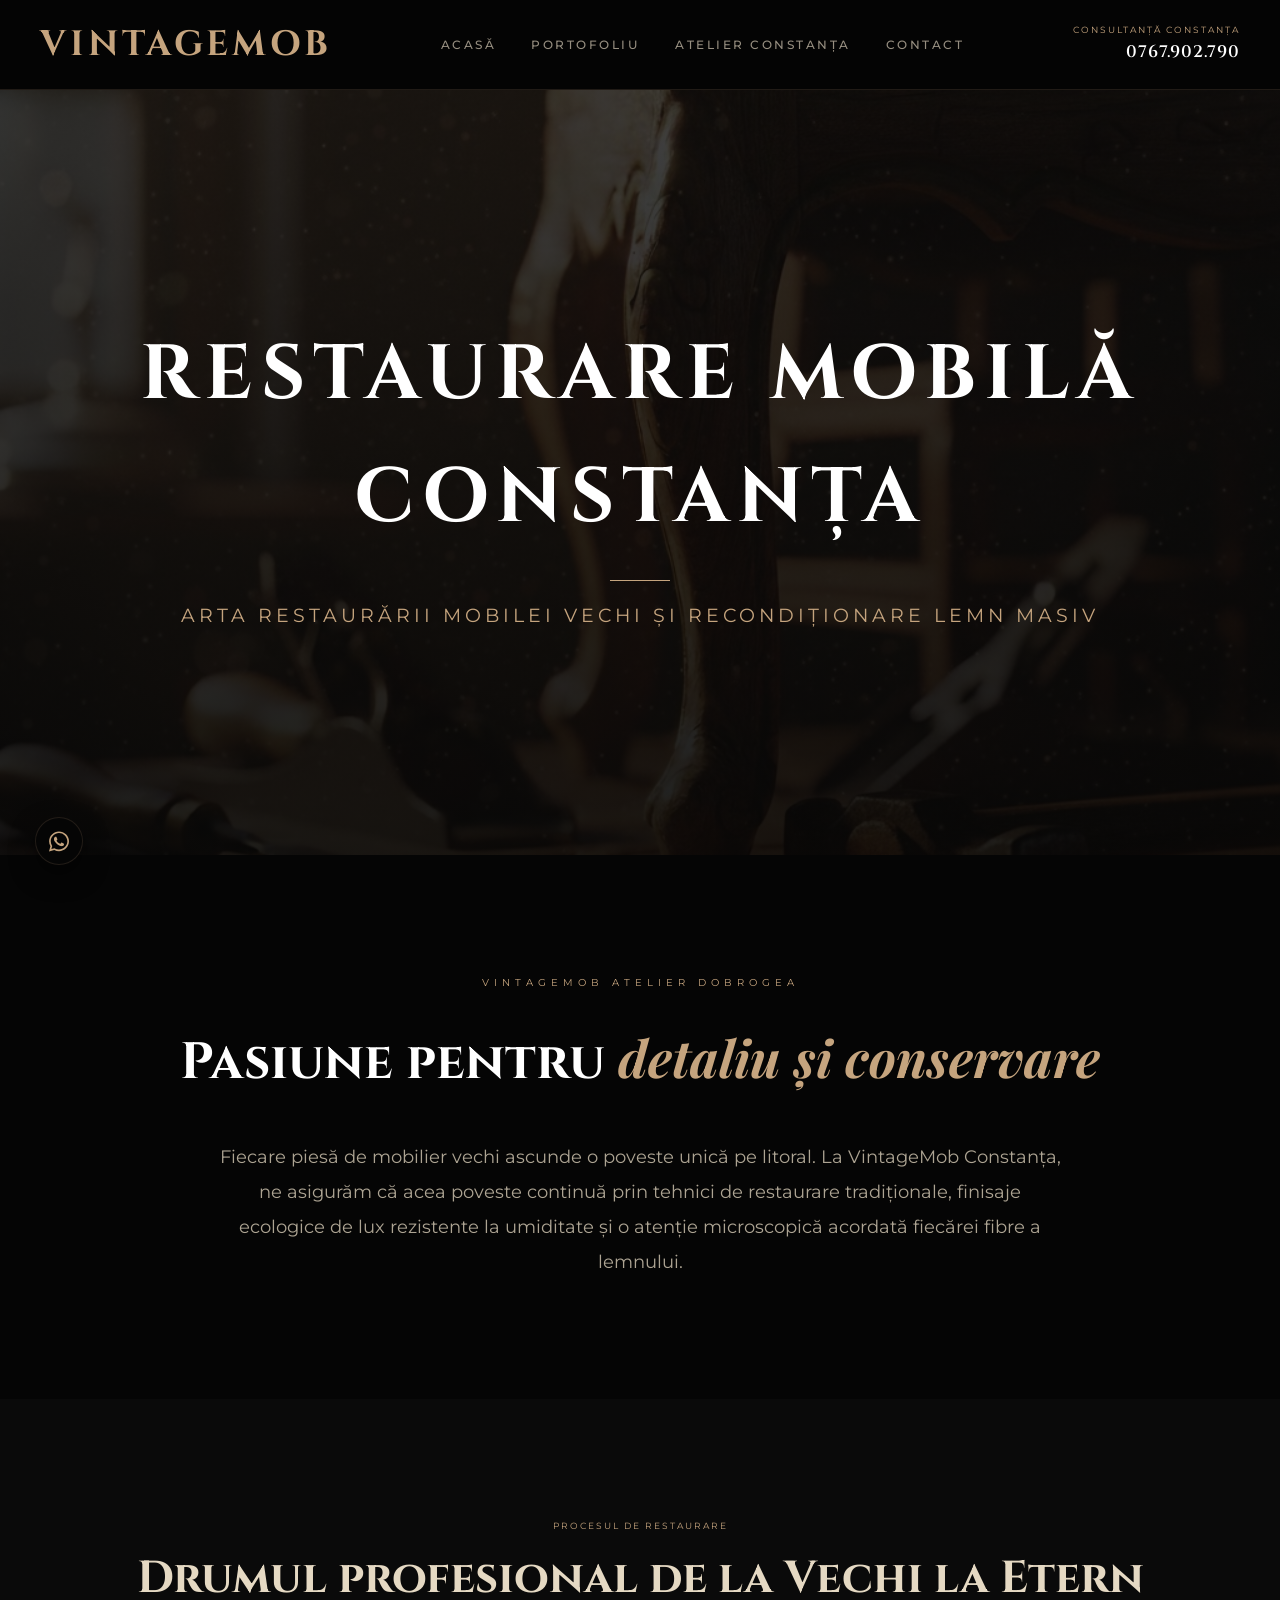
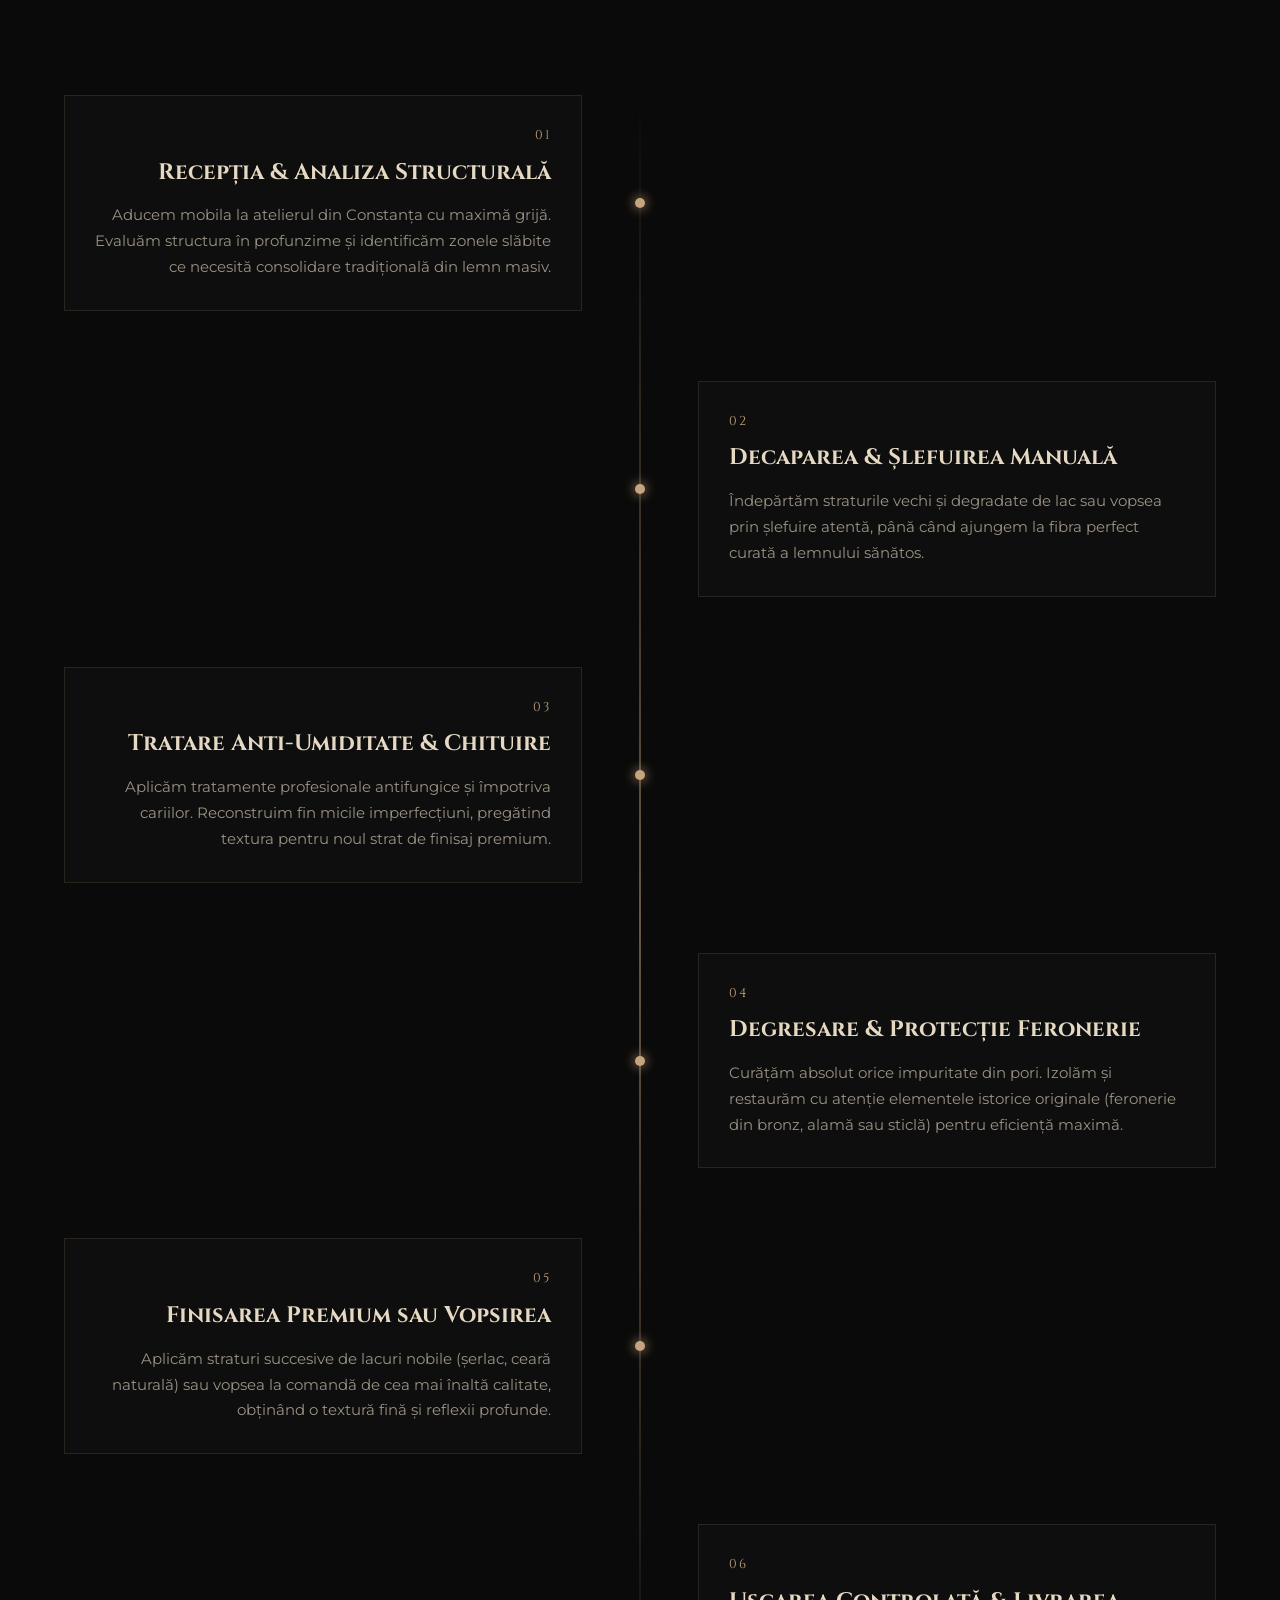
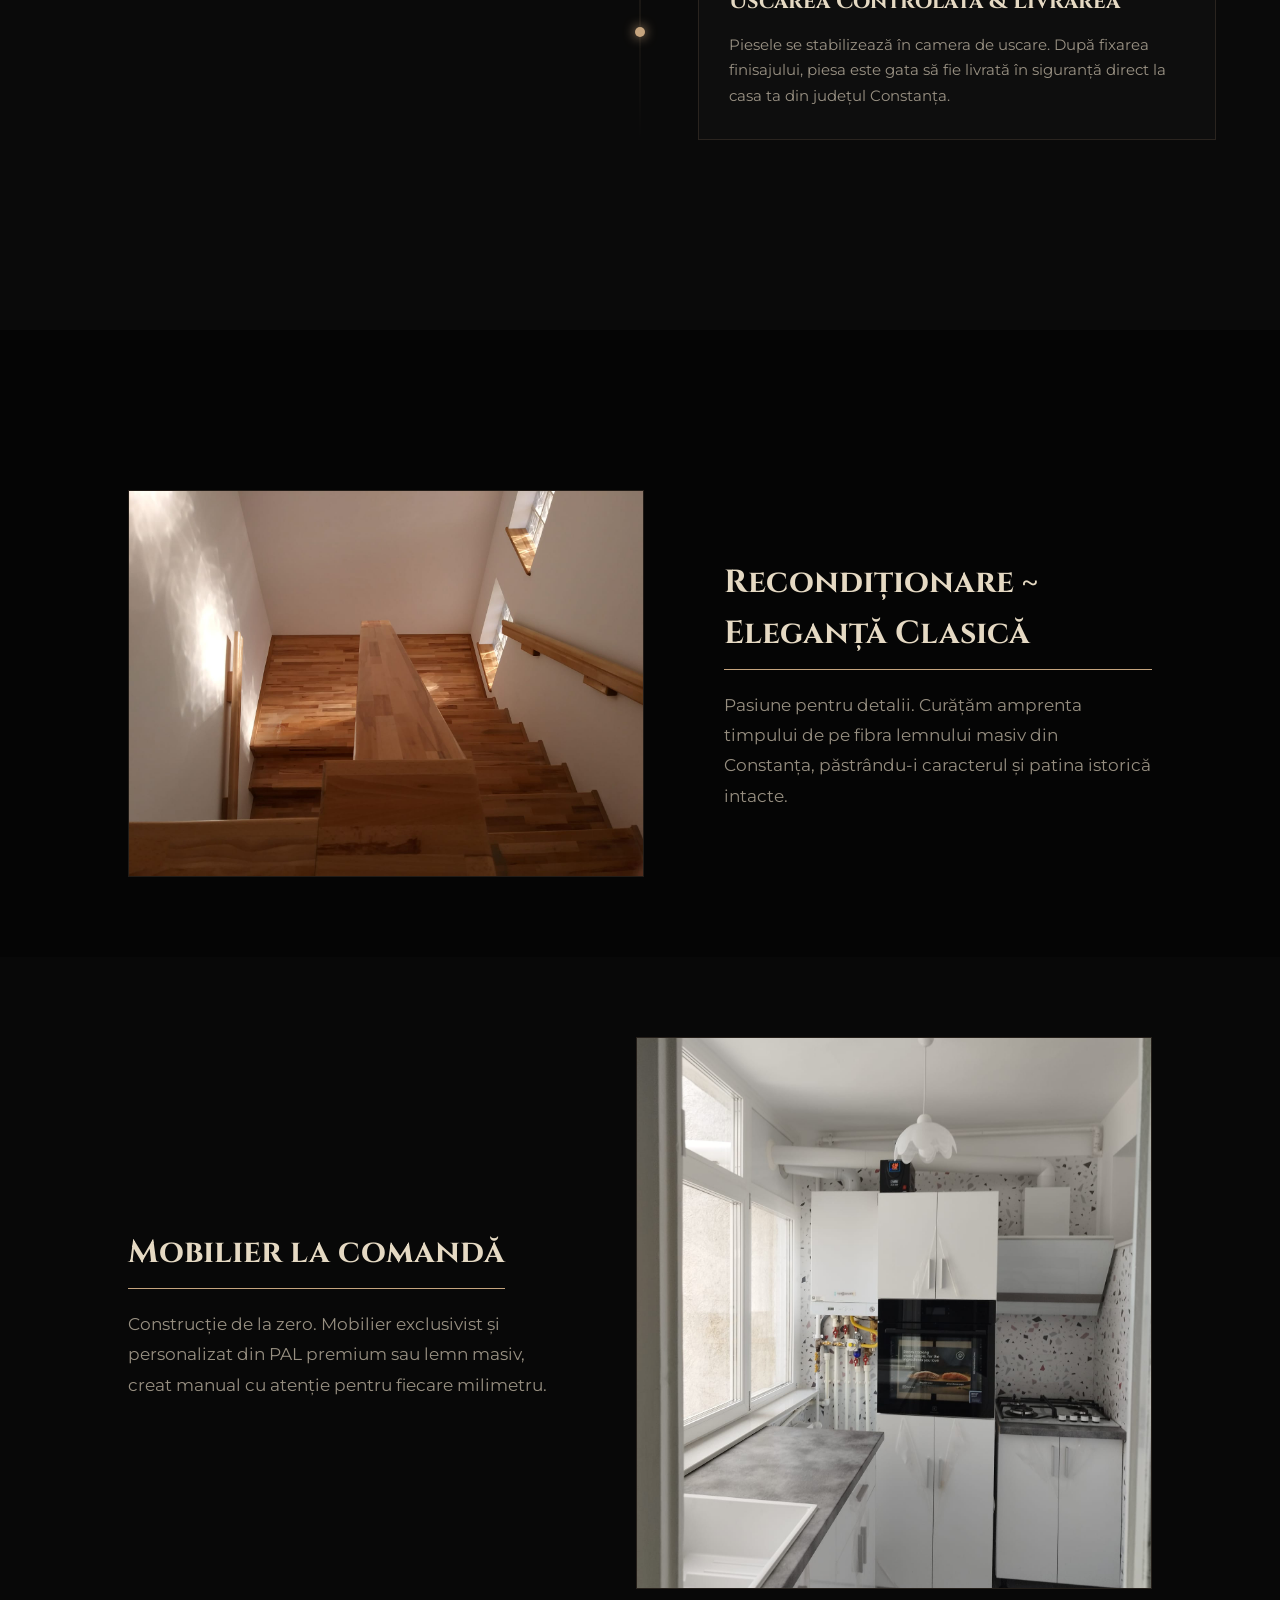
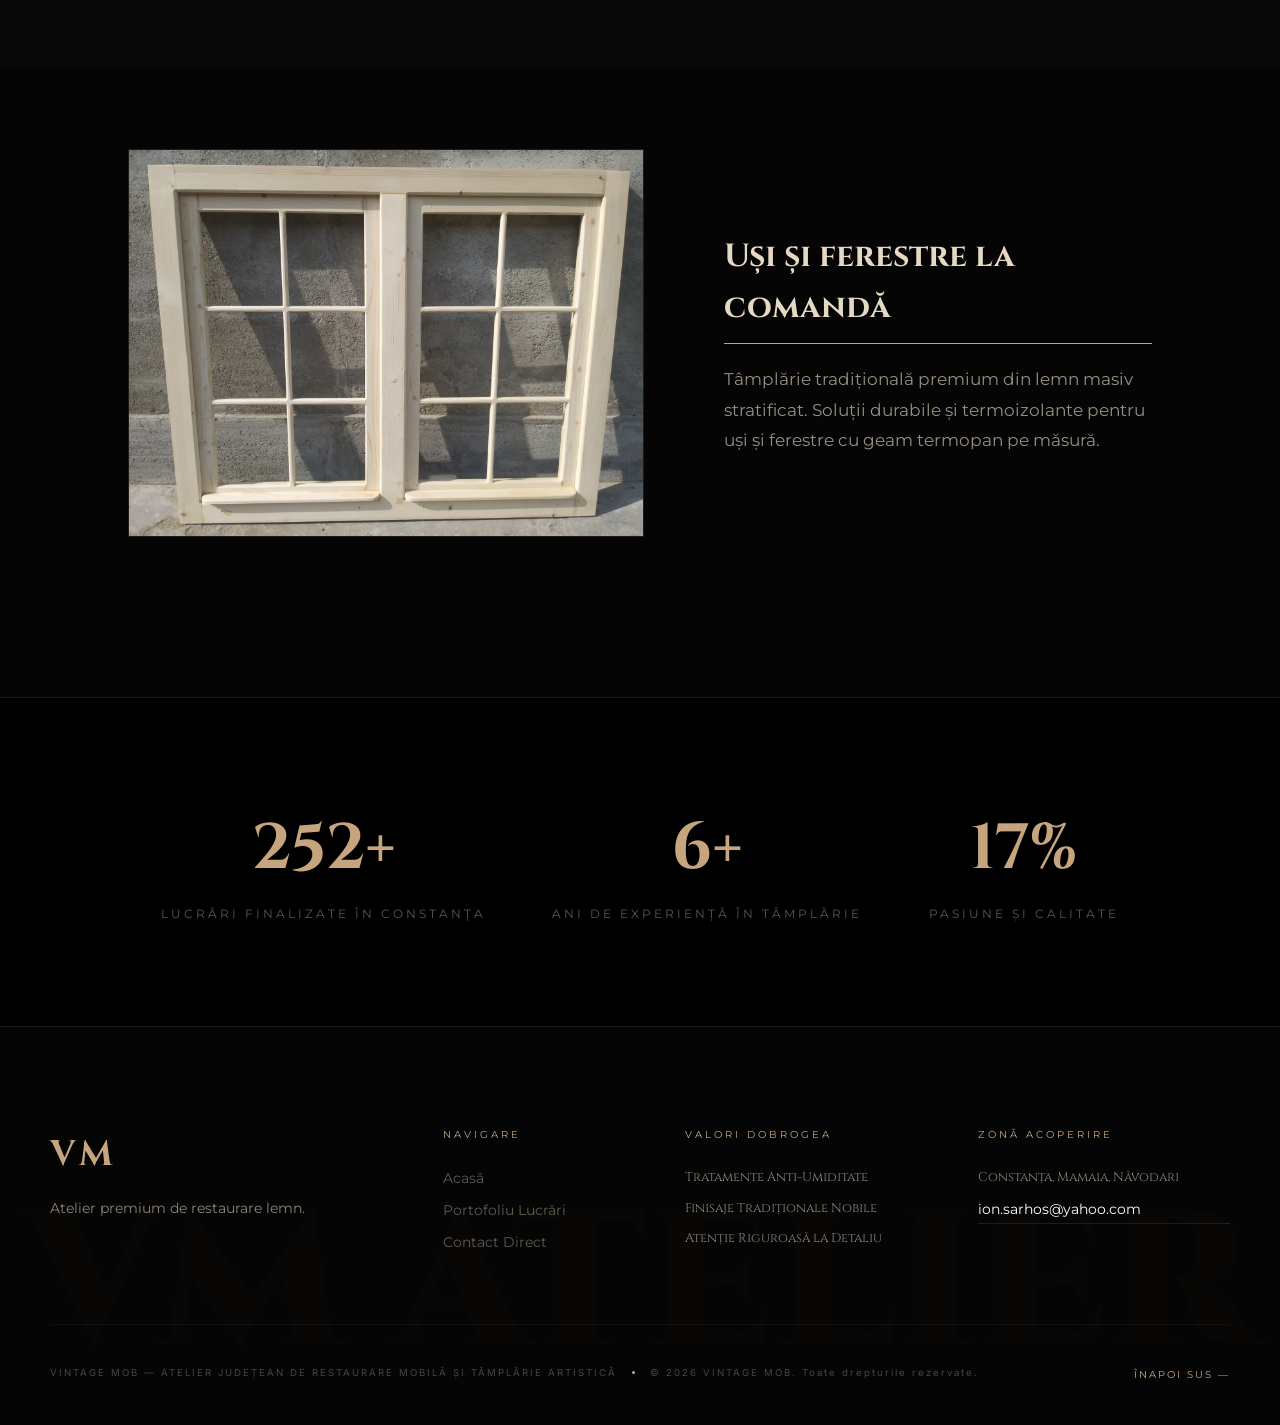
==== commit f5f5cf22: "Update index.html" ====
--- a/index.html
+++ b/index.html
@@ -9,356 +9,45 @@
     <meta name="description" content="Atelier specializat în restaurare mobilă din lemn masiv și recondiționare mobilier vechi în Constanța, Mamaia și Năvodari. Peste 35 ani de experiență în tâmplărie premium.">
     <meta name="keywords" content="restaurare mobila constanta, reconditionare mobilier vechi constanta, tamplarie lemn la comanda constanta, reconditionare usi lemn constanta, restaurare mobila lemn masiv, atelier tamplarie navodari, reconditionare mobila mamaia">
     
-    <!-- OPTIMIZARE TELEFON: Suport pentru iconițe de apel și randare rapidă pe mobil -->
     <meta name="format-detection" content="telephone=no">
-    <link href="https://fonts.googleapis.com/css2?family=Playfair+Display:ital,wght@0,700;1,400&family=Inter:wght@300;400;500;600;700&display=swap" rel="stylesheet">
+    <link href="https://fonts.googleapis.com/css2?family=Playfair+Display:ital,wght@0,700;1,400&family=Cinzel:wght@400;700&family=Montserrat:wght@200;300;400;600&family=Inter:wght@300;400;500;600;700&display=swap" rel="stylesheet">
     <link rel="stylesheet" href="style.css">
-
-    <!-- CSS PREMIUM REFINED - NO OVERLAP & ELEVATED VIBE -->
-    <style>
-        :root {
-            --premium-black: #0B0B0B;
-            --premium-gray: #1A1A1A;
-            --premium-light-gray: #F5F5F7;
-            --premium-gold: #C5A880;
-            --text-muted: #86868B;
-        }
-
-        /* Reset global anti-overflow */
-        html, body {
-            overflow-x: hidden;
-            max-width: 100%;
-            margin: 0;
-            padding: 0;
-            background-color: #ffffff;
-            -webkit-font-smoothing: antialiased;
-            scroll-behavior: smooth;
-        }
-
-        /* HEADER COMPLET NEGRU CU EFECT DE STICLĂ MATĂ (PREMIUM SMOOTH) */
-        .v-header-fixed {
-            background: rgba(0, 0, 0, 0.85) !important; 
-            backdrop-filter: blur(20px);
-            -webkit-backdrop-filter: blur(20px);
-            border-bottom: 1px solid rgba(255, 255, 255, 0.08) !important;
-            position: fixed !important;
-            top: 0;
-            left: 0;
-            width: 100%;
-            z-index: 9999 !important;
-            box-sizing: border-box;
-            transition: all 0.3s ease;
-        }
-
-        .v-header-container {
-            max-width: 1400px;
-            margin: 0 auto;
-            padding: 20px 40px !important;
-            display: flex !important;
-            justify-content: space-between !important;
-            align-items: center !important;
-        }
-
-        .v-left-header-zone {
-            display: flex;
-            align-items: center;
-            gap: 15px;
-        }
-
-        /* LOGO COMPLET ALB */
-        .v-logo-box .v-logo {
-            font-family: 'Playfair Display', serif;
-            font-size: 24px !important;
-            font-weight: 700;
-            color: #ffffff !important; 
-            text-decoration: none;
-            letter-spacing: 2px;
-            display: inline-block;
-            line-height: 1;
-        }
-
-        .v-nav {
-            display: flex !important;
-            gap: 35px !important;
-        }
-
-        /* LOGO ȘI TEXTE MENIU COMPLET ALBE */
-        .v-nav .v-link {
-            font-family: 'Inter', sans-serif;
-            font-size: 13px !important;
-            text-transform: uppercase;
-            letter-spacing: 1.5px;
-            font-weight: 500;
-            color: #ffffff !important; 
-            text-decoration: none !important;
-            transition: color 0.3s ease;
-        }
-
-        .v-nav .v-link:hover {
-            color: var(--premium-gold) !important;
-        }
-
-        .v-action {
-            display: block !important;
-        }
-
-        .v-tel-link {
-            text-decoration: none !important;
-            color: #ffffff !important;
-            text-align: right;
-            display: block;
-            transition: transform 0.2s ease;
-        }
-        
-        .v-tel-link:hover {
-            transform: translateY(-1px);
-        }
-
-        .v-tel-label {
-            display: block;
-            font-size: 10px;
-            text-transform: uppercase;
-            letter-spacing: 2px;
-            color: var(--premium-gold) !important;
-            margin-bottom: 2px;
-        }
-
-        .v-tel-num {
-            font-size: 14px;
-            font-weight: 600;
-            letter-spacing: 0.5px;
-            color: #ffffff !important;
-        }
-
-        /* HAMBURGER BUTTON AURIE PENTRU MOBIL */
-        .v-mobile-toggle {
-            display: none;
-            background: none;
-            border: none;
-            cursor: pointer;
-            padding: 8px 4px;
-            z-index: 10000;
-        }
-
-        .v-mobile-toggle span {
-            display: block;
-            width: 22px;
-            height: 1.5px;
-            background: var(--premium-gold);
-            margin: 5px 0;
-            transition: 0.3s ease;
-        }
-
-        /* HERO CLEAN AND HERO IMAGE */
-        .hero {
-            position: relative;
-            width: 100%;
-            min-height: 75vh;
-            display: flex;
-            align-items: center;
-            justify-content: center;
-            overflow: hidden;
-            margin-top: 65px; 
-        }
-
-        .hero-content {
-            position: relative;
-            z-index: 2;
-            text-align: center;
-            color: #ffffff;
-            padding: 0 24px;
-        }
-        
-        .hero-content h1 {
-            font-family: 'Playfair Display', serif;
-            font-size: 3.5rem;
-            font-weight: 700;
-            margin-bottom: 10px;
-        }
-
-        /* IMAGE HOVER EFFECTS FOR BOXES */
-        .poza {
-            overflow: hidden;
-        }
-        .poza img {
-            transition: transform 0.6s cubic-bezier(0.16, 1, 0.3, 1);
-        }
-        .poza:hover img {
-            transform: scale(1.03);
-        }
-
-        /* COMPORTAMENT MOBIL INTEGRAL */
-        @media (max-width: 991px) {
-            .v-header-container {
-                padding: 15px 20px !important;
-            }
-
-            .v-mobile-toggle {
-                display: block !important;
-            }
-
-            .v-nav {
-                position: fixed;
-                top: 0;
-                left: -100%;
-                width: 85%;
-                max-width: 320px;
-                height: 100vh;
-                background: #000000 !important;
-                flex-direction: column !important;
-                justify-content: flex-start !important;
-                align-items: flex-start !important;
-                gap: 30px !important;
-                padding: 100px 40px 40px 40px !important;
-                box-shadow: 20px 0 50px rgba(0,0,0,0.5);
-                border-right: 1px solid rgba(255, 255, 255, 0.1);
-                transition: left 0.4s cubic-bezier(0.16, 1, 0.3, 1);
-                z-index: 9998;
-                box-sizing: border-box;
-            }
-
-            .v-nav.active {
-                left: 0 !important;
-            }
-
-            .v-nav .v-link {
-                font-size: 18px !important;
-                letter-spacing: 2px;
-                font-weight: 600;
-                color: #ffffff !important;
-                width: 100%;
-                border-bottom: 1px solid rgba(255,255,255,0.08) !important;
-                padding-bottom: 12px;
-            }
-
-            .v-mobile-toggle.active span:nth-child(1) {
-                transform: translateY(6.5px) rotate(45deg);
-                background: #ffffff;
-            }
-            .v-mobile-toggle.active span:nth-child(2) {
-                opacity: 0;
-            }
-            .v-mobile-toggle.active span:nth-child(3) {
-                transform: translateY(-6.5px) rotate(-45deg);
-                background: #ffffff;
-            }
-
-            .v-action {
-                display: none !important;
-            }
-
-            .hero {
-                min-height: 55vh !important;
-                margin-top: 55px;
-            }
-            .hero h1 {
-                font-size: 2.3rem !important;
-                letter-spacing: -1px !important;
-            }
-
-            .v-concept-container {
-                padding: 50px 20px !important;
-            }
-            .v-concept-title {
-                font-size: 2rem !important;
-            }
-
-            .v-timeline-container {
-                padding: 40px 20px !important;
-            }
-            .v-timeline-line {
-                left: 4px !important;
-            }
-            .v-step {
-                width: 100% !important;
-                left: 0 !important;
-                padding-left: 30px !important;
-                padding-right: 0 !important;
-                text-align: left !important;
-                margin-bottom: 35px !important;
-            }
-            .v-step-dot {
-                left: 4px !important;
-            }
-
-            .rand {
-                flex-direction: column !important;
-                gap: 20px !important;
-                padding: 0 20px !important;
-                margin-bottom: 50px !important;
-            }
-            .rand.invers {
-                flex-direction: column !important;
-            }
-            .poza, .text-box {
-                width: 100% !important;
-                padding: 0 !important;
-            }
-            .poza img {
-                width: 100% !important;
-                height: auto !important;
-            }
-
-            .stats-section {
-                flex-direction: column !important;
-                gap: 35px !important;
-                padding: 50px 20px !important;
-            }
-
-            .cinematic-footer {
-                padding: 50px 20px 20px 20px !important;
-            }
-            .footer-grid {
-                grid-template-columns: 1fr !important;
-                gap: 35px !important;
-            }
-            .footer-bg-text {
-                font-size: 15vw !important;
-            }
-            .footer-bottom {
-                flex-direction: column !important;
-                align-items: flex-start !important;
-                gap: 15px !important;
-            }
-        }
-    </style>
 </head>
 
-<body>
-
-   <header class="v-header-fixed">
-    <div class="v-header-container">
-        
-        <!-- ZONA STÂNGA -->
-        <div class="v-left-header-zone">
-            <button class="v-mobile-toggle" id="mobile-menu-btn" aria-label="Meniu">
-                <span></span>
-                <span></span>
-                <span></span>
-            </button>
-            <div class="v-logo-box">
-                <a href="index.html" class="v-logo">VintageMob</a>
-            </div>
-        </div>
-
-        <nav class="v-nav" id="v-navigation-menu">
-            <a href="index.html" class="v-link">Acasă</a>
-            <a href="portofoliu.html" class="v-link">Portofoliu</a>
-            <a href="despre.html" class="v-link">Atelier Constanța</a>
-            <a href="contact.html" class="v-link">Contact</a>
-        </nav>
-
-        <div class="v-action">
-            <a href="tel:0767902790" class="v-tel-link">
-                <span class="v-tel-label">Consultanță Constanța</span>
-                <span class="v-tel-num">0767.902.790</span>
-                <div class="v-line-anim"></div>
-            </a>
-        </div>
-
-    </div>
-</header>
-
+<body class="bg-dark">
+
+    <!-- HEADER 100% UNIFICAT PENTRU TOATE PAGINILE -->
+    <header class="v-header-fixed">
+        <div class="v-header-container">
+            
+            <div class="v-left-header-zone">
+                <button class="v-mobile-toggle" id="mobile-menu-btn" aria-label="Meniu">
+                    <span></span>
+                    <span></span>
+                    <span></span>
+                </button>
+                <div class="v-logo-box">
+                    <a href="index.html" class="v-logo">VintageMob</a>
+                </div>
+            </div>
+
+            <nav class="v-nav" id="v-navigation-menu">
+                <a href="index.html" class="v-link">Acasă</a>
+                <a href="portofoliu.html" class="v-link">Portofoliu</a>
+                <a href="despre.html" class="v-link">Atelier Constanța</a>
+                <a href="contact.html" class="v-link">Contact</a>
+            </nav>
+
+            <div class="v-action">
+                <a href="tel:0767902790" class="v-tel-link">
+                    <span class="v-tel-label">Consultanță Constanța</span>
+                    <span class="v-tel-num">0767.902.790</span>
+                    <div class="v-line-anim"></div>
+                </a>
+            </div>
+
+        </div>
+    </header>
 
     <section class="hero">
         <div class="hero-content">
@@ -368,90 +57,87 @@
     </section>
 
     <section class="v-concept-section v-override">
-    <div class="v-concept-container">
-        <div class="v-accent-badge">VintageMob Atelier Dobrogea</div>
-        
-        <h2 class="v-concept-title">Pasiune pentru <em>detaliu și conservare</em></h2>
-        
-        <div class="v-concept-content">
-            <p>Fiecare piesă de mobilier vechi ascunde o poveste unică pe litoral. La VintageMob Constanța, ne asigurăm că acea poveste continuă prin tehnici de restaurare tradiționale, finisaje ecologice de lux rezistente la umiditate și o atenție microscopică acordată fiecărei fibre a lemnului.</p>
-        </div>
-
-        <div class="v-concept-footer">
-            <div class="v-minimal-line"></div>
-        </div>
-    </div>
-</section>
-
+        <div class="v-concept-container">
+            <div class="v-accent-badge">VintageMob Atelier Dobrogea</div>
+            
+            <h2 class="v-concept-title">Pasiune pentru <em>detaliu și conservare</em></h2>
+            
+            <div class="v-concept-content">
+                <p>Fiecare piesă de mobilier vechi ascunde o poveste unică pe litoral. La VintageMob Constanța, ne asigurăm că acea poveste continuă prin tehnici de restaurare tradiționale, finisaje ecologice de lux rezistente la umiditate și o atenție microscopică acordată fiecărei fibre a lemnului.</p>
+            </div>
+
+            <div class="v-concept-footer">
+                <div class="v-minimal-line"></div>
+            </div>
+        </div>
+    </section>
 
     <section class="v-timeline-section">
-    <div class="v-timeline-header">
-        <span class="v-tel-label">Procesul de Restaurare</span>
-        <h2>Drumul profesional de la Vechi la Etern</h2>
-    </div>
-
-    <div class="v-timeline-container">
-        <div class="v-timeline-line"></div>
-
-        <div class="v-step item-left">
-            <div class="v-step-content">
-                <span class="v-step-number">01</span>
-                <h3>Recepția & Analiza Structurală</h3>
-                <p>Aducem mobila la atelierul din Constanța cu maximă grijă. Evaluăm structura în profunzime și identificăm zonele slăbite ce necesită consolidare tradițională din lemn masiv.</p>
-            </div>
-            <div class="v-step-dot"></div>
-        </div>
-
-        <div class="v-step item-right">
-            <div class="v-step-content">
-                <span class="v-step-number">02</span>
-                <h3>Decaparea & Șlefuirea Manuală</h3>
-                <p>Îndepărtăm straturile vechi și degradate de lac sau vopsea prin șlefuire atentă, până când ajungem la fibra perfect curată a lemnului sănătos.</p>
-            </div>
-            <div class="v-step-dot"></div>
-        </div>
-
-        <div class="v-step item-left">
-            <div class="v-step-content">
-                <span class="v-step-number">03</span>
-                <h3>Tratare Anti-Umiditate & Chituire</h3>
-                <p>Aplicăm tratamente profesionale antifungice și împotriva cariilor. Reconstruim fin micile imperfecțiuni, pregătind textura pentru noul strat de finisaj premium.</p>
-            </div>
-            <div class="v-step-dot"></div>
-        </div>
-
-        <div class="v-step item-right">
-            <div class="v-step-content">
-                <span class="v-step-number">04</span>
-                <h3>Degresare & Protecție Feronerie</h3>
-                <p>Curățăm absolut orice impuritate din pori. Izolăm și restaurăm cu atenție elementele istorice originale (feronerie din bronz, alamă sau sticlă) pentru eficiență maximă.</p>
-            </div>
-            <div class="v-step-dot"></div>
-        </div>
-
-        <div class="v-step item-left">
-            <div class="v-step-content">
-                <span class="v-step-number">05</span>
-                <h3>Finisarea Premium sau Vopsirea</h3>
-                <p>Aplicăm straturi succesive de lacuri nobile (șerlac, ceară naturală) sau vopsea la comandă de cea mai înaltă calitate, obținând o textură fină și reflexii profunde.</p>
-            </div>
-            <div class="v-step-dot"></div>
-        </div>
-
-        <div class="v-step item-right">
-            <div class="v-step-content">
-                <span class="v-step-number">06</span>
-                <h3>Uscarea Controlată & Livrarea</h3>
-                <p>Piesele se stabilizează în camera de uscare. După fixarea finisajului, piesa este gata să fie livrată în siguranță direct la casa ta din județul Constanța.</p>
-            </div>
-            <div class="v-step-dot"></div>
-        </div>
-    </div>
-</section>
-
+        <div class="v-timeline-header">
+            <span class="v-tel-label">Procesul de Restaurare</span>
+            <h2>Drumul profesional de la Vechi la Etern</h2>
+        </div>
+
+        <div class="v-timeline-container">
+            <div class="v-timeline-line"></div>
+
+            <div class="v-step item-left">
+                <div class="v-step-content">
+                    <span class="v-step-number">01</span>
+                    <h3>Recepția & Analiza Structurală</h3>
+                    <p>Aducem mobila la atelierul din Constanța cu maximă grijă. Evaluăm structura în profunzime și identificăm zonele slăbite ce necesită consolidare tradițională din lemn masiv.</p>
+                </div>
+                <div class="v-step-dot"></div>
+            </div>
+
+            <div class="v-step item-right">
+                <div class="v-step-content">
+                    <span class="v-step-number">02</span>
+                    <h3>Decaparea & Șlefuirea Manuală</h3>
+                    <p>Îndepărtăm straturile vechi și degradate de lac sau vopsea prin șlefuire atentă, până când ajungem la fibra perfect curată a lemnului sănătos.</p>
+                </div>
+                <div class="v-step-dot"></div>
+            </div>
+
+            <div class="v-step item-left">
+                <div class="v-step-content">
+                    <span class="v-step-number">03</span>
+                    <h3>Tratare Anti-Umiditate & Chituire</h3>
+                    <p>Aplicăm tratamente profesionale antifungice și împotriva cariilor. Reconstruim fin micile imperfecțiuni, pregătind textura pentru noul strat de finisaj premium.</p>
+                </div>
+                <div class="v-step-dot"></div>
+            </div>
+
+            <div class="v-step item-right">
+                <div class="v-step-content">
+                    <span class="v-step-number">04</span>
+                    <h3>Degresare & Protecție Feronerie</h3>
+                    <p>Curățăm absolut orice impuritate din pori. Izolăm și restaurăm cu atenție elementele istorice originale (feronerie din bronz, alamă sau sticlă) pentru eficiență maximă.</p>
+                </div>
+                <div class="v-step-dot"></div>
+            </div>
+
+            <div class="v-step item-left">
+                <div class="v-step-content">
+                    <span class="v-step-number">05</span>
+                    <h3>Finisarea Premium sau Vopsirea</h3>
+                    <p>Aplicăm straturi succesive de lacuri nobile (șerlac, ceară naturală) sau vopsea la comandă de cea mai înaltă calitate, obținând o textură fină și reflexii profunde.</p>
+                </div>
+                <div class="v-step-dot"></div>
+            </div>
+
+            <div class="v-step item-right">
+                <div class="v-step-content">
+                    <span class="v-step-number">06</span>
+                    <h3>Uscarea Controlată & Livrarea</h3>
+                    <p>Piesele se stabilizează în camera de uscare. După fixarea finisajului, piesa este gata să fie livrată în siguranță direct la casa ta din județul Constanța.</p>
+                </div>
+                <div class="v-step-dot"></div>
+            </div>
+        </div>
+    </section>
 
     <section class="proiecte-home">
-        
         <div class="rand">
             <div class="poza"><img src="A11.jpg" alt="Restaurare mobila lemn masiv si reconditionare mobilier vechi Constanta"></div>
             <div class="text-box">
@@ -475,7 +161,6 @@
                 <p>Tâmplărie tradițională premium din lemn masiv stratificat. Soluții durabile și termoizolante pentru uși și ferestre cu geam termopan pe măsură.</p>
             </div>
         </div>
-
     </section>
 
     <section class="stats-section">
@@ -493,103 +178,105 @@
         </div>
     </section>
 
- <div class="wa-container">
-    <a href="https://wa.me/40767902790" target="_blank" class="wa-link">
-        <span class="wa-text">Consultanță WhatsApp Constanța</span>
-        <div class="wa-icon-box">
-            <svg viewBox="0 0 448 512" class="wa-svg">
-                <path d="M380.9 97.1C339 55.1 283.2 32 223.9 32c-122.4 0-222 99.6-222 222 0 39.1 10.2 77.3 29.6 111L0 480l117.7-30.9c32.4 17.7 68.9 27 106.1 27h.1c122.3 0 224.1-99.6 224.1-222 0-59.3-25.2-115-67.1-157zm-157 341.6c-33.2 0-65.7-8.9-94-25.7l-6.7-4-69.8 18.3L72 359.2l-4.4-7c-18.5-29.4-28.2-63.3-28.2-98.2 0-101.7 82.8-184.5 184.6-184.5 49.3 0 95.6 19.2 130.4 54.1 34.8 34.9 56.2 81.2 56.1 130.5 0 101.8-84.9 184.6-186.6 184.6zm101.2-138.2c-5.5-2.8-32.8-16.2-37.9-18-5.1-1.9-8.8-2.8-12.5 2.8-3.7 5.6-14.3 18-17.6 21.8-3.2 3.7-6.5 4.2-12 1.4-5.5-2.8-23.2-8.5-44.2-27.1-16.4-14.6-27.4-32.7-30.6-38.2-3.2-5.6-.3-8.6 2.4-11.4 2.5-2.5 5.5-6.5 8.3-9.8 2.8-3.3 3.7-5.6 5.5-9.3 1.8-3.7.9-6.9-.5-9.7-1.4-2.8-12.5-30.1-17.1-41.2-4.5-10.8-9.1-9.3-12.5-9.5-3.2-.2-6.9-.2-10.6.1-3.7.3-9.7 1.4-14.8 6.9-5.1 5.6-19.4 19-19.4 46.3 0 27.3 19.9 53.7 22.6 57.4 2.8 3.7 39.1 59.7 94.8 83.8 13.2 5.8 23.5 9.2 31.5 11.8 13.3 4.2 25.4 3.6 35 2.2 10.7-1.5 32.8-13.4 37.4-26.4 4.6-13 4.6-24.1 3.2-26.4-1.3-2.5-5-3.9-10.5-6.6z"/>
-            </svg>
-        </div>
-    </a>
-</div>
-
- <footer class="cinematic-footer">
-    <div class="footer-bg-text">VM ATELIER</div>
-
-    <div class="footer-container">
-        <div class="footer-grid">
-            
-            <div class="footer-col brand-col">
-    <!-- LOGO VM PENTRU REDIRECȚIONARE ȘI ANULARE MOV DEFAULT -->
-    <a href="index.html" style="font-family: 'Cinzel', serif !important; font-size: 2.2rem !important; font-weight: 700 !important; color: #C5A47E !important; text-decoration: none !important; letter-spacing: 4px !important; text-transform: uppercase !important; display: inline-block; margin-bottom: 20px;">VM</a>
-    <p class="brand-desc">Atelier premium de restaurare lemn.</p>
-</div>
-            <div class="footer-col">
-                <span class="footer-label">Navigare</span>
-                <nav class="footer-links">
-                    <a href="index.html">Acasă</a>
-                    <a href="portofoliu.html">Portofoliu Lucrări</a>
-                    <a href="contact.html">Contact Direct</a>
-                </nav>
-            </div>
-
-            <div class="footer-col">
-                <span class="footer-label">Valori Dobrogea</span>
-                <div class="footer-static-wrap">
-                    <p class="footer-static-text">Tratamente Anti-Umiditate</p>
-                    <p class="footer-static-text">Finisaje Tradiționale Nobile</p>
-                    <p class="footer-static-text">Atenție Riguroasă la Detaliu</p>
-                </div>
-            </div>
-
-            <div class="footer-col">
-                <span class="footer-label">Zonă Acoperire</span>
-                <div class="footer-links">
-                    <p class="footer-static-text">Constanța, Mamaia, Năvodari</p>
-                    <a href="mailto:ion.sarhos@yahoo.com" class="footer-cta-email">ion.sarhos@yahoo.com</a>
-                </div>
-            </div>
-
-        </div>
-
-        <div class="footer-bottom">
-            <div class="footer-legal">
-                <span>VINTAGE MOB — ATELIER JUDEȚEAN DE RESTAURARE MOBILĂ ȘI TÂMPLĂRIE ARTISTICĂ</span>
-                <div class="legal-dots"></div>
-                <span>&copy; 2026 VINTAGE MOB. Toate drepturile rezervate.</span>
-            </div>
-            <div class="back-to-top">
-                <a href="#top">Înapoi sus —</a>
-            </div>
-        </div>
+    <!-- WHATSAPP WIDGET CONSTANȚA -->
+    <div class="wa-container">
+        <a href="https://wa.me/40767902790" target="_blank" class="wa-link">
+            <span class="wa-text">Consultanță WhatsApp Constanța</span>
+            <div class="wa-icon-box">
+                <svg viewBox="0 0 448 512" class="wa-svg"><path d="M380.9 97.1C339 55.1 283.2 32 223.9 32c-122.4 0-222 99.6-222 222 0 39.1 10.2 77.3 29.6 111L0 480l117.7-30.9c32.4 17.7 68.9 27 106.1 27h.1c122.3 0 224.1-99.6 224.1-222 0-59.3-25.2-115-67.1-157zm-157 341.6c-33.2 0-65.7-8.9-94-25.7l-6.7-4-69.8 18.3L72 359.2l-4.4-7c-18.5-29.4-28.2-63.3-28.2-98.2 0-101.7 82.8-184.5 184.6-184.5 49.3 0 95.6 19.2 130.4 54.1 34.8 34.9 56.2 81.2 56.1 130.5 0 101.8-84.9 184.6-186.6 184.6zm101.2-138.2c-5.5-2.8-32.8-16.2-37.9-18-5.1-1.9-8.8-2.8-12.5 2.8-3.7 5.6-14.3 18-17.6 21.8-3.2 3.7-6.5 4.2-12 1.4-5.5-2.8-23.2-8.5-44.2-27.1-16.4-14.6-27.4-32.7-30.6-38.2-3.2-5.6-.3-8.6 2.4-11.4 2.5-2.5 5.5-6.5 8.3-9.8 2.8-3.3 3.7-5.6 5.5-9.3 1.8-3.7.9-6.9-.5-9.7-1.4-2.8-12.5-30.1-17.1-41.2-4.5-10.8-9.1-9.3-12.5-9.5-3.2-.2-6.9-.2-10.6.1-3.7.3-9.7 1.4-14.8 6.9-5.1 5.6-19.4 19-19.4 46.3 0 27.3 19.9 53.7 22.6 57.4 2.8 3.7 39.1 59.7 94.8 83.8 13.2 5.8 23.5 9.2 31.5 11.8 13.3 4.2 25.4 3.6 35 2.2 10.7-1.5 32.8-13.4 37.4-26.4 4.6-13 4.6-24.1 3.2-26.4-1.3-2.5-5-3.9-10.5-6.6z"/></svg>
+            </div>
+        </a>
     </div>
-</footer>
-
-    <!-- SCRIPT DE DESCHIDERE PENTRU MENIU STÂNGA -->
+
+    <!-- CINEMATIC FOOTER UNIFICAT -->
+    <footer class="cinematic-footer">
+        <div class="footer-bg-text">VM ATELIER</div>
+
+        <div class="footer-container">
+            <div class="footer-grid">
+                
+                <div class="footer-col brand-col">
+                    <a href="index.html" style="font-family: 'Cinzel', serif !important; font-size: 2.2rem !important; font-weight: 700 !important; color: #C5A47E !important; text-decoration: none !important; letter-spacing: 4px !important; text-transform: uppercase !important; display: inline-block; margin-bottom: 20px;">VM</a>
+                    <p class="brand-desc">Atelier premium de restaurare lemn.</p>
+                </div>
+
+                <div class="footer-col">
+                    <span class="footer-label">Navigare</span>
+                    <nav class="footer-links">
+                        <a href="index.html">Acasă</a>
+                        <a href="portofoliu.html">Portofoliu Lucrări</a>
+                        <a href="contact.html">Contact Direct</a>
+                    </nav>
+                </div>
+
+                <div class="footer-col">
+                    <span class="footer-label">Valori Dobrogea</span>
+                    <div class="footer-static-wrap">
+                        <p class="footer-static-text">Tratamente Anti-Umiditate</p>
+                        <p class="footer-static-text">Finisaje Tradiționale Nobile</p>
+                        <p class="footer-static-text">Atenție Riguroasă la Detaliu</p>
+                    </div>
+                </div>
+
+                <div class="footer-col">
+                    <span class="footer-label">Zonă Acoperire</span>
+                    <div class="footer-links">
+                        <p class="footer-static-text">Constanța, Mamaia, Năvodari</p>
+                        <a href="mailto:ion.sarhos@yahoo.com" class="footer-cta-email">ion.sarhos@yahoo.com</a>
+                    </div>
+                </div>
+
+            </div>
+
+            <div class="footer-bottom">
+                <div class="footer-legal">
+                    <span>VINTAGE MOB — ATELIER JUDEȚEAN DE RESTAURARE MOBILĂ ȘI TÂMPLĂRIE ARTISTICĂ</span>
+                    <div class="legal-dots"></div>
+                    <span>&copy; 2026 VINTAGE MOB. Toate drepturile rezervate.</span>
+                </div>
+                <div class="back-to-top">
+                    <a href="#top">Înapoi sus —</a>
+                </div>
+            </div>
+        </div>
+    </footer>
+
+    <!-- SCRIPT CONTROL MENIU MOBIL -->
     <script>
         document.addEventListener('DOMContentLoaded', function() {
             const menuBtn = document.getElementById('mobile-menu-btn');
             const navMenu = document.getElementById('v-navigation-menu');
             const navLinks = document.querySelectorAll('.v-link');
 
-            menuBtn.addEventListener('click', function(e) {
-                e.stopPropagation();
-                menuBtn.classList.toggle('active');
-                navMenu.classList.toggle('active');
-                
-                if(navMenu.classList.contains('active')) {
-                    document.body.style.overflow = 'hidden';
-                } else {
-                    document.body.style.overflow = '';
-                }
-            });
-
-            navLinks.forEach(link => {
-                link.addEventListener('click', function() {
-                    menuBtn.classList.remove('active');
-                    navMenu.classList.remove('active');
-                    document.body.style.overflow = '';
+            if (menuBtn && navMenu) {
+                menuBtn.addEventListener('click', function(e) {
+                    e.stopPropagation();
+                    menuBtn.classList.toggle('active');
+                    navMenu.classList.toggle('active');
+                    
+                    if(navMenu.classList.contains('active')) {
+                        document.body.style.overflow = 'hidden';
+                    } else {
+                        document.body.style.overflow = '';
+                    }
                 });
-            });
-
-            document.addEventListener('click', function(e) {
-                if (!navMenu.contains(e.target) && !menuBtn.contains(e.target) && navMenu.classList.contains('active')) {
-                    menuBtn.classList.remove('active');
-                    navMenu.classList.remove('active');
-                    document.body.style.overflow = '';
-                }
-            });
+
+                navLinks.forEach(link => {
+                    link.addEventListener('click', function() {
+                        menuBtn.classList.remove('active');
+                        navMenu.classList.remove('active');
+                        document.body.style.overflow = '';
+                    });
+                });
+
+                document.addEventListener('click', function(e) {
+                    if (!navMenu.contains(e.target) && !menuBtn.contains(e.target) && navMenu.classList.contains('active')) {
+                        menuBtn.classList.remove('active');
+                        navMenu.classList.remove('active');
+                        document.body.style.overflow = '';
+                    }
+                });
+            }
         });
     </script>
     <script src="script.js"></script>
--- a/style.css
+++ b/style.css
@@ -1,22 +1,24 @@
-/* =========================================
-   PALETA CROMATICĂ: Alb, Gri Deschis, Gri Închis
-   ========================================= */
-
+/* ============================================================
+   VINTAGEMOB — ATELIER RESTAURARE & TÂMPLĂRIE PREMIUM (FULL CSS)
+   ============================================================ */
+
+/* 1. PALETĂ CROMATICĂ & VARIABILE */
 :root {
     --alb-pur: #FFFFFF;
-    --gri-foarte-deschis: #F5F5F5; /* Fundal secțiuni */
-    --gri-deschis: #D1D1D1;        /* Borduri și Hover */
-    --gri-mediu: #666666;          /* Text secundar */
-    --gri-inchis: #1A1A1A;         /* Header, Butoane, Text principal */
-    --gold: #c2a063;               /* Auriu Vintage */
-    --dark: #121212;               /* Negru Intens */
-    --dark-soft: #1a1a1a;          /* Gri Foarte Închis */
-    --light: #ffffff;              /* Alb Pur */
-    --grey-text: #a0a0a0;          /* Gri pentru Text Secundar */
-    --border-dark: #333;           /* Culoare borduri și separatoare */
-}
-
-/* RESETARE GENERALĂ */
+    --gri-foarte-deschis: #F5F5F5;
+    --gri-deschis: #D1D1D1;
+    --gri-mediu: #666666;
+    --gri-inchis: #1A1A1A;
+    --gold: #C5A47E;
+    --gold-light: #E5D9C3;
+    --dark: #050505;
+    --dark-soft: #0A0A0A;
+    --light: #FFFFFF;
+    --grey-text: #A0A0A0;
+    --border-dark: rgba(197, 164, 126, 0.15);
+}
+
+/* 2. RESETARE GENERALĂ */
 * {
     margin: 0;
     padding: 0;
@@ -24,96 +26,96 @@
     font-family: 'Inter', -apple-system, BlinkMacSystemFont, "Segoe UI", Roboto, sans-serif;
 }
 
-body {
+html, body {
     background-color: var(--dark);
     color: var(--light);
     line-height: 1.6;
     overflow-x: hidden;
+    max-width: 100%;
+    scroll-behavior: smooth;
+    -webkit-font-smoothing: antialiased;
+}
+
+body.bg-dark {
+    background-color: var(--dark) !important;
 }
 
 /* ============================================================
-HEADER SUPREME V4 - ARCHITECTURAL DESIGN (COMPLET)
-============================================================ */
-
-header, .atelier-header, .header-premium, .navbar {
-    display: none !important; /* Ascundem orice tentativă de header vechi */
-}
-
+   HEADER FIXED & NAVIGAȚIE UNIFICATĂ (OPTIMIZAT LAPTOP + MOBIL)
+   ============================================================ */
 .v-header-fixed {
     position: fixed !important;
     top: 0 !important;
     left: 0 !important;
     width: 100% !important;
-    height: 100px !important;
+    height: 90px !important;
     background: rgba(5, 5, 5, 0.9) !important;
     backdrop-filter: blur(20px) !important;
     -webkit-backdrop-filter: blur(20px) !important;
-    border-bottom: 1px solid rgba(197, 164, 126, 0.15) !important;
+    border-bottom: 1px solid var(--border-dark) !important;
     display: flex !important;
     align-items: center !important;
     z-index: 10000 !important;
-    animation: v-header-reveal 1.2s cubic-bezier(0.2, 1, 0.3, 1) !important;
+    transition: all 0.3s ease;
 }
 
 .v-header-container {
-    max-width: 1440px !important;
+    max-width: 1400px !important;
     width: 100% !important;
     margin: 0 auto !important;
-    padding: 0 60px !important;
-    display: grid !important;
-    grid-template-columns: 1fr auto 1fr !important;
+    padding: 0 40px !important;
+    display: flex !important;
+    justify-content: space-between !important;
     align-items: center !important;
 }
 
-/* --- NAVIGAȚIE: MONTSERRAT --- */
+.v-left-header-zone {
+    display: flex;
+    align-items: center;
+    gap: 20px;
+}
+
+.v-logo-box .v-logo {
+    font-family: 'Cinzel', serif !important;
+    font-size: 2.2rem !important;
+    font-weight: 700 !important;
+    color: var(--gold) !important;
+    text-decoration: none !important;
+    letter-spacing: 4px !important;
+    text-transform: uppercase !important;
+    transition: all 0.4s ease !important;
+    line-height: 1 !important;
+}
+
+.v-logo-box .v-logo:hover {
+    color: var(--gold-light) !important;
+    letter-spacing: 6px !important;
+}
+
 .v-nav {
     display: flex !important;
+    align-items: center !important;
     gap: 35px !important;
 }
 
 .v-link {
     font-family: 'Montserrat', sans-serif !important;
-    font-size: 0.7rem !important;
-    font-weight: 400 !important;
+    font-size: 0.75rem !important;
+    font-weight: 500 !important;
     text-transform: uppercase !important;
-    letter-spacing: 3px !important;
-    color: rgba(229, 217, 195, 0.5) !important;
+    letter-spacing: 2.5px !important;
+    color: rgba(229, 217, 195, 0.65) !important;
     text-decoration: none !important;
-    transition: 0.4s ease !important;
+    transition: 0.3s ease !important;
 }
 
 .v-link:hover {
-    color: #C5A47E !important;
-    transform: translateY(-2px) !important;
-}
-
-/* --- LOGO: CENTRARE ABSOLUTĂ ȘI FONT CINZEL --- */
-.v-logo-box {
-    display: flex !important;
-    justify-content: center !important;
-}
-
-.v-logo {
-    font-family: 'Cinzel', serif !important;
-    font-size: 2.8rem !important;
-    font-weight: 700 !important;
-    color: #C5A47E !important;
-    text-decoration: none !important;
-    letter-spacing: 8px !important;
-    text-transform: uppercase !important;
-    line-height: 1 !important;
-    transition: all 0.5s ease !important;
-}
-
-.v-logo:hover {
-    color: #E5D9C3 !important;
-    letter-spacing: 12px !important;
-    text-shadow: 0 0 30px rgba(197, 164, 126, 0.3) !important;
-}
-
-/* --- CONTACT DREAPTA --- */
+    color: var(--gold) !important;
+}
+
 .v-action {
     display: flex !important;
+    align-items: center !important;
     justify-content: flex-end !important;
 }
 
@@ -121,58 +123,66 @@
     text-decoration: none !important;
     text-align: right !important;
     position: relative !important;
+    display: block !important;
 }
 
 .v-tel-label {
     display: block !important;
     font-family: 'Montserrat', sans-serif !important;
-    font-size: 0.5rem !important;
+    font-size: 0.55rem !important;
     letter-spacing: 2px !important;
     text-transform: uppercase !important;
-    color: rgba(229, 217, 195, 0.4) !important;
-    margin-bottom: 4px !important;
+    color: var(--gold) !important;
+    margin-bottom: 2px !important;
 }
 
 .v-tel-num {
     font-family: 'Cinzel', serif !important;
-    font-size: 1rem !important;
-    color: #E5D9C3 !important;
+    font-size: 1.05rem !important;
+    color: var(--light) !important;
     letter-spacing: 1px !important;
+    font-weight: 600 !important;
 }
 
 .v-line-anim {
     position: absolute !important;
-    bottom: -5px !important;
+    bottom: -3px !important;
     right: 0 !important;
     width: 0 !important;
     height: 1px !important;
-    background: #C5A47E !important;
-    transition: width 0.6s ease !important;
+    background: var(--gold) !important;
+    transition: width 0.4s ease !important;
 }
 
 .v-tel-link:hover .v-line-anim {
     width: 100% !important;
 }
 
-/* --- ANIMAȚIE REVEAL --- */
-@keyframes v-header-reveal {
-    0% { transform: translateY(-100%); opacity: 0; }
-    100% { transform: translateY(0); opacity: 1; }
-}
-
-/* --- MOBILE HEADER --- */
-@media (max-width: 1024px) {
-    .v-nav { display: none !important; }
-    .v-header-container { grid-template-columns: 1fr 1fr !important; padding: 0 30px !important; }
-    .v-logo { font-size: 2rem !important; }
-}
-
-/* =========================================
-   HERO SECTION - FIXATĂ ȘI CONFIGURATĂ REPETIȚIA PENTRU GM.JPG
-   ========================================= */
+/* HAMBURGER MOBIL */
+.v-mobile-toggle {
+    display: none;
+    background: none;
+    border: none;
+    cursor: pointer;
+    padding: 8px 4px;
+    z-index: 10001;
+}
+
+.v-mobile-toggle span {
+    display: block;
+    width: 24px;
+    height: 2px;
+    background: var(--gold);
+    margin: 5px 0;
+    transition: 0.3s ease;
+}
+
+/* ============================================================
+   HERO HOMEPAGE
+   ============================================================ */
 .hero, .hero-premium {
     width: 100%;
-    height: 100vh;
+    min-height: 85vh;
     display: flex;
     flex-direction: column;
     justify-content: center;
@@ -180,81 +190,179 @@
     text-align: center;
     position: relative;
     overflow: hidden;
-    
-    /* REPARARE CONFLICT ȘI LEGĂTURĂ DIRECTĂ PENTRU IMAGINEA GM.JPG PENTRU CONSTANȚA */
-    background: linear-gradient(rgba(5, 5, 5, 0.7), rgba(5, 5, 5, 0.85)), 
+    margin-top: 90px;
+    background: linear-gradient(rgba(5, 5, 5, 0.75), rgba(5, 5, 5, 0.9)), 
                 url('gm.jpg') no-repeat center center/cover !important;
     background-attachment: fixed !important;
 }
 
-.hero h1, .hero-premium h1 {
-    font-family: 'Cinzel', serif;
-    font-size: clamp(3rem, 8vw, 5.5rem);
-    color: #fdfaf5;
+.hero h1 {
+    font-family: 'Cinzel', serif;
+    font-size: clamp(2.5rem, 6vw, 4.8rem);
+    color: var(--light);
     margin-bottom: 20px;
-    letter-spacing: 12px;
+    letter-spacing: 8px;
     text-transform: uppercase;
     font-weight: 700;
-    text-shadow: 0 10px 30px rgba(0, 0, 0, 0.6);
-    animation: fadeInDown 1.5s ease;
-}
-
-.hero p, .hero-premium p {
-    font-family: 'Montserrat', sans-serif;
-    font-size: clamp(1rem, 2.5vw, 1.4rem);
-    color: #C5A47E;
-    letter-spacing: 6px;
+}
+
+.hero p {
+    font-family: 'Montserrat', sans-serif;
+    font-size: clamp(0.9rem, 2vw, 1.2rem);
+    color: var(--gold);
+    letter-spacing: 4px;
     text-transform: uppercase;
-    font-weight: 300;
     position: relative;
-    padding-top: 25px;
-    margin-bottom: 35px;
-    animation: fadeInUp 1.5s ease;
-}
-
-.hero p::before, .hero-premium p::before {
+    padding-top: 20px;
+}
+
+.hero p::before {
     content: '';
     position: absolute;
     top: 0;
     left: 50%;
     transform: translateX(-50%);
-    width: 80px;
+    width: 60px;
     height: 1px;
-    background-color: #C5A47E;
-}
-
-/* CTA AUTOMAT PENTRU PRIMA PAGINĂ */
-.hero-cta, .btn-primary {
-    display: inline-block;
-    padding: 18px 45px;
-    background-color: #C5A47E;
-    color: #050505;
-    text-decoration: none;
-    text-transform: uppercase;
-    font-weight: 700;
-    font-size: 0.85rem;
-    letter-spacing: 3px;
-    border: none;
-    border-radius: 0px;
-    transition: all 0.4s cubic-bezier(0.165, 0.84, 0.44, 1);
-    box-shadow: 0px 10px 30px rgba(0,0,0,0.4);
-    z-index: 5;
-}
-
-.hero-cta:hover, .btn-primary:hover {
-    background-color: #FFFFFF;
-    color: #050505;
-    transform: translateY(-4px);
-    box-shadow: 0px 15px 35px rgba(197, 164, 126, 0.25);
-    letter-spacing: 4px;
-}
-
-/* =========================================
-   RÂNDURI ZIG-ZAG (HOME REFINEMENT)
-   ========================================= */
+    background-color: var(--gold);
+}
+
+/* ============================================================
+   SECTIONS: CONCEPT, TIMELINE, PROIECTE, STATS
+   ============================================================ */
+.v-concept-section.v-override {
+    background-color: var(--dark) !important;
+    padding: 120px 10% !important;
+    text-align: center !important;
+}
+
+.v-override .v-accent-badge {
+    font-family: 'Montserrat', sans-serif !important;
+    font-size: 0.65rem !important;
+    text-transform: uppercase !important;
+    letter-spacing: 5px !important;
+    color: var(--gold) !important;
+    margin-bottom: 25px !important;
+    display: block !important;
+}
+
+.v-override .v-concept-title {
+    font-family: 'Cinzel', serif !important;
+    font-size: clamp(2rem, 4vw, 3.5rem) !important;
+    color: var(--light) !important;
+    margin-bottom: 35px !important;
+}
+
+.v-override .v-concept-title em {
+    font-family: 'Playfair Display', serif !important;
+    font-style: italic !important;
+    color: var(--gold) !important;
+}
+
+.v-override .v-concept-content p {
+    font-family: 'Montserrat', sans-serif !important;
+    font-size: 1.1rem !important;
+    line-height: 2 !important;
+    color: rgba(229, 217, 195, 0.75) !important;
+    max-width: 850px !important;
+    margin: 0 auto !important;
+}
+
+/* TIMELINE */
+.v-timeline-section {
+    padding: 120px 5%;
+    background-color: var(--dark-soft);
+    position: relative;
+}
+
+.v-timeline-header {
+    text-align: center;
+    margin-bottom: 80px;
+}
+
+.v-timeline-header h2 {
+    font-family: 'Cinzel', serif;
+    font-size: 2.8rem;
+    color: var(--gold-light);
+    margin-top: 10px;
+}
+
+.v-timeline-container {
+    max-width: 1200px;
+    margin: 0 auto;
+    position: relative;
+}
+
+.v-timeline-line {
+    position: absolute;
+    left: 50%;
+    top: 0;
+    bottom: 0;
+    width: 1px;
+    background: linear-gradient(to bottom, transparent, var(--gold), transparent);
+    transform: translateX(-50%);
+}
+
+.v-step {
+    display: flex;
+    justify-content: space-between;
+    align-items: center;
+    width: 100%;
+    margin-bottom: 70px;
+    position: relative;
+}
+
+.v-step-content {
+    width: 45%;
+    padding: 30px;
+    background: rgba(15, 15, 15, 0.8);
+    border: 1px solid var(--border-dark);
+}
+
+.v-step-number {
+    font-family: 'Cinzel', serif;
+    font-size: 0.8rem;
+    color: var(--gold);
+    letter-spacing: 2px;
+    display: block;
+    margin-bottom: 8px;
+}
+
+.v-step-content h3 {
+    font-family: 'Cinzel', serif;
+    color: var(--gold-light);
+    font-size: 1.4rem;
+    margin-bottom: 12px;
+}
+
+.v-step-content p {
+    font-family: 'Montserrat', sans-serif;
+    color: rgba(229, 217, 195, 0.65);
+    font-size: 0.95rem;
+    line-height: 1.7;
+}
+
+.v-step-dot {
+    position: absolute;
+    left: 50%;
+    transform: translateX(-50%);
+    width: 10px;
+    height: 10px;
+    background: var(--gold);
+    border-radius: 50%;
+    box-shadow: 0 0 12px var(--gold);
+    z-index: 2;
+}
+
+.item-left { flex-direction: row; }
+.item-right { flex-direction: row-reverse; }
+.item-left .v-step-content { text-align: right; }
+.item-right .v-step-content { text-align: left; }
+
+/* PROIECTE ZIG ZAG */
 .proiecte-home {
-    background-color: #050505;
-    padding: 100px 0;
+    background-color: var(--dark);
+    padding: 80px 0;
 }
 
 .rand {
@@ -263,35 +371,32 @@
     justify-content: space-between;
     padding: 80px 10%;
     gap: 80px;
-    min-height: 60vh;
+    max-width: 1400px;
+    margin: 0 auto;
 }
 
 .rand.invers, .rand:nth-child(even) {
     flex-direction: row-reverse;
-}
-
-.rand.invers {
-    background-color: #0a0a0a;
+    background-color: #080808;
 }
 
 .poza {
     flex: 1.2;
     overflow: hidden;
-    line-height: 0;
-    border: 1px solid rgba(197, 164, 126, 0.1);
+    border: 1px solid var(--border-dark);
 }
 
 .poza img {
     width: 100%;
     height: auto;
+    max-height: 550px;
+    object-fit: cover;
     display: block;
-    transition: transform 1.2s cubic-bezier(0.19, 1, 0.22, 1);
-    filter: grayscale(15%);
+    transition: transform 0.8s ease;
 }
 
 .poza:hover img {
     transform: scale(1.04);
-    filter: grayscale(0%);
 }
 
 .text-box {
@@ -301,340 +406,680 @@
 .text-box h3 {
     font-family: 'Cinzel', serif;
     font-size: 2rem;
-    color: #E5D9C3;
-    margin-bottom: 25px;
-    border-bottom: 1px solid #C5A47E;
-    padding-bottom: 15px;
+    color: var(--gold-light);
+    margin-bottom: 20px;
+    border-bottom: 1px solid var(--gold);
+    padding-bottom: 10px;
     display: inline-block;
 }
 
 .text-box p {
     font-family: 'Montserrat', sans-serif;
-    color: rgba(229, 217, 195, 0.6);
+    color: rgba(229, 217, 195, 0.65);
     line-height: 1.8;
     font-size: 1.05rem;
-    margin-bottom: 15px;
-    text-align: justify;
-}
-
-.text-box strong {
-    color: #C5A47E;
-}
-
-/* =========================================
-   ANIMATIE STATISTICI (REVEAL EFFECT)
-   ========================================= */
+}
+
+/* STATS */
 .stats-section {
     display: flex;
     justify-content: space-around;
-    padding: 120px 10%;
-    background-color: #000000;
+    padding: 100px 10%;
+    background-color: #000;
     text-align: center;
-    border-top: 1px solid rgba(197, 164, 126, 0.1);
-}
-
-.stat-item {
-    text-align: center;
-    opacity: 0; 
-    transform: translateY(30px);
-    transition: all 1s cubic-bezier(0.2, 1, 0.3, 1);
-}
-
-.stat-item.visible {
-    opacity: 1;
-    transform: translateY(0);
-}
-
-.stat-item.visible:nth-child(1) { transition-delay: 0.2s; }
-.stat-item.visible:nth-child(2) { transition-delay: 0.4s; }
-.stat-item.visible:nth-child(3) { transition-delay: 0.6s; }
+    border-top: 1px solid var(--border-dark);
+}
 
 .stat-number {
     display: block;
     font-family: 'Cinzel', serif;
-    font-size: clamp(3rem, 5vw, 4.5rem);
+    font-size: 4rem;
     font-weight: 700;
-    color: #C5A47E;
-    margin-bottom: 10px;
-    letter-spacing: 2px;
+    color: var(--gold);
 }
 
 .stat-label {
     font-family: 'Montserrat', sans-serif;
+    text-transform: uppercase;
+    letter-spacing: 3px;
+    font-size: 0.75rem;
+    color: rgba(229, 217, 195, 0.4);
+}
+
+/* ============================================================
+   PORTOFOLIO PAGE STYLES (PORTOFOLIU.HTML REPARAT LAPTOP)
+   ============================================================ */
+.portfolio-v3 {
+    padding-top: 90px;
+    background-color: var(--dark);
+}
+
+.p-hero {
+    padding: 100px 5% 40px 5%;
+    text-align: center;
+    background-color: var(--dark);
+}
+
+.p-reveal-tag {
+    font-family: 'Montserrat', sans-serif;
+    font-size: 0.75rem;
     text-transform: uppercase;
     letter-spacing: 4px;
-    font-size: 0.75rem;
-    color: rgba(229, 217, 195, 0.4);
-}
-
-/* =========================================
-   TIMELINE SECTION STYLE
-   ========================================= */
-.v-timeline-section {
-    padding: 120px 5%;
-    background-color: #050505;
+    color: var(--gold);
+    display: block;
+    margin-bottom: 15px;
+}
+
+.p-main-title {
+    font-family: 'Cinzel', serif;
+    font-size: clamp(2.2rem, 4.5vw, 4rem);
+    color: var(--light);
+}
+
+.p-main-title em {
+    font-family: 'Playfair Display', serif;
+    font-style: italic;
+    color: var(--gold);
+}
+
+/* VIDEO SECTION */
+.p-video-full {
+    width: 100%;
+    margin: 40px 0;
+}
+
+.p-video-wrapper-full {
     position: relative;
+    width: 100%;
+    height: 60vh;
+    max-height: 600px;
     overflow: hidden;
 }
 
-.v-timeline-header {
+.v-content-full {
+    width: 100%;
+    height: 100%;
+    object-fit: cover;
+    filter: brightness(0.55);
+}
+
+.v-scrolling-overlay {
+    position: absolute;
+    top: 50%;
+    left: 0;
+    width: 100%;
+    transform: translateY(-50%);
     text-align: center;
-    margin-bottom: 100px;
-}
-
-.v-timeline-header h2 {
-    font-family: 'Cinzel', serif;
-    font-size: 3rem;
-    color: #E5D9C3;
-    margin-top: 15px;
-}
-
-.v-timeline-container {
-    max-width: 1200px;
+}
+
+.v-scroll-phrase {
+    font-family: 'Cinzel', serif;
+    font-size: clamp(2rem, 5vw, 4.5rem);
+    color: var(--gold-light);
+    letter-spacing: 8px;
+    text-shadow: 0 10px 30px rgba(0,0,0,0.8);
+}
+
+/* DIPICT BEFORE/AFTER (2 COLOANE PE LAPTOP) */
+.p-project-entry {
+    padding: 80px 8%;
+    max-width: 1300px;
     margin: 0 auto;
+}
+
+.p-diptic {
+    display: grid !important;
+    grid-template-columns: 1fr 1fr !important;
+    gap: 30px !important;
+    margin-bottom: 40px !important;
+    align-items: center;
+}
+
+.p-frame {
     position: relative;
-}
-
-.v-timeline-line {
+    border: 1px solid var(--border-dark);
+    overflow: hidden;
+    background: #0d0d0d;
+    width: 100%;
+}
+
+.p-frame img {
+    width: 100% !important;
+    height: 420px !important;
+    object-fit: cover !important;
+    display: block !important;
+}
+
+.p-meta-tag {
     position: absolute;
-    left: 50%;
-    top: 0;
-    bottom: 0;
-    width: 1px;
-    background: linear-gradient(to bottom, transparent, #C5A47E, transparent);
-    transform: translateX(-50%);
-}
-
-.v-step {
+    bottom: 15px;
+    left: 15px;
+    background: rgba(5,5,5,0.85);
+    padding: 6px 14px;
+    font-family: 'Montserrat', sans-serif;
+    font-size: 0.65rem;
+    text-transform: uppercase;
+    letter-spacing: 2px;
+    color: var(--gold);
+    border: 1px solid var(--border-dark);
+    z-index: 2;
+}
+
+.p-description-grid {
+    display: grid !important;
+    grid-template-columns: 80px 1fr !important;
+    gap: 20px !important;
+    align-items: start !important;
+    margin-top: 30px !important;
+    padding-top: 20px;
+    border-top: 1px solid rgba(197, 164, 126, 0.1);
+}
+
+.p-number {
+    font-family: 'Cinzel', serif !important;
+    font-size: 2.5rem !important;
+    color: var(--gold) !important;
+    line-height: 1 !important;
+}
+
+.p-info h2 {
+    font-family: 'Cinzel', serif !important;
+    color: var(--gold-light) !important;
+    font-size: 2rem !important;
+    margin-bottom: 15px !important;
+}
+
+.p-info p {
+    font-family: 'Montserrat', sans-serif !important;
+    color: rgba(229, 217, 195, 0.75) !important;
+    line-height: 1.8 !important;
+    margin-bottom: 20px !important;
+    font-size: 1rem !important;
+}
+
+.p-link-luxury {
+    font-family: 'Montserrat', sans-serif !important;
+    font-size: 0.75rem !important;
+    text-transform: uppercase !important;
+    letter-spacing: 2px !important;
+    color: var(--gold) !important;
+    text-decoration: none !important;
+    border-bottom: 1px solid var(--gold) !important;
+    padding-bottom: 4px !important;
+    display: inline-block !important;
+    transition: 0.3s ease !important;
+}
+
+.p-link-luxury:hover {
+    color: var(--gold-light) !important;
+    border-color: var(--gold-light) !important;
+}
+
+/* CAROUSEL SHOWCASE */
+.p-gallery-showcase {
+    padding: 80px 5%;
+    background: var(--dark-soft);
+    border-top: 1px solid var(--border-dark);
+}
+
+.p-gallery-header {
+    text-align: center;
+    margin-bottom: 40px;
+}
+
+.p-gallery-header h2 {
+    font-family: 'Cinzel', serif;
+    font-size: 2.5rem;
+    color: var(--gold-light);
+}
+
+.p-carousel {
+    position: relative;
+    max-width: 1000px;
+    margin: 0 auto;
+}
+
+.p-track-container {
+    overflow: hidden;
+    border: 1px solid var(--border-dark);
+}
+
+.p-track {
     display: flex;
-    justify-content: space-between;
+    transition: transform 0.6s ease;
+}
+
+.p-slide {
+    min-width: 100%;
+}
+
+.p-slide img {
+    width: 100%;
+    height: 550px;
+    object-fit: cover;
+    display: block;
+}
+
+.p-nav {
+    position: absolute;
+    top: 50%;
+    transform: translateY(-50%);
+    background: rgba(5,5,5,0.85);
+    border: 1px solid var(--gold);
+    color: var(--gold);
+    font-size: 1.5rem;
+    padding: 12px 18px;
+    cursor: pointer;
+    z-index: 10;
+    transition: 0.3s ease;
+}
+
+.p-nav:hover { background: var(--gold); color: var(--dark); }
+.p-prev { left: -25px; }
+.p-next { right: -25px; }
+
+.p-final-cta {
+    padding: 100px 5%;
+    text-align: center;
+    background: var(--dark);
+}
+
+.p-cta-inner h2 {
+    font-family: 'Cinzel', serif;
+    font-size: 2.5rem;
+    color: var(--gold-light);
+    margin-bottom: 15px;
+}
+
+.p-cta-inner p {
+    font-family: 'Montserrat', sans-serif;
+    color: rgba(229, 217, 195, 0.65);
+    margin-bottom: 30px;
+}
+
+.p-btn-gold {
+    display: inline-block;
+    padding: 18px 45px;
+    background: var(--gold);
+    color: var(--dark);
+    font-family: 'Montserrat', sans-serif;
+    font-weight: 700;
+    font-size: 0.8rem;
+    text-transform: uppercase;
+    letter-spacing: 3px;
+    text-decoration: none;
+    transition: all 0.4s ease;
+}
+
+.p-btn-gold:hover {
+    background: var(--light);
+    transform: translateY(-3px);
+}
+
+/* ============================================================
+   ABOUT PAGE STYLES (DESPRE.HTML LAPTOP OPTIMIZED)
+   ============================================================ */
+.about-cinematic {
+    padding-top: 90px;
+}
+
+.about-hero {
+    position: relative;
+    height: 65vh;
+    display: flex;
     align-items: center;
+    justify-content: center;
+    text-align: center;
+    background: linear-gradient(rgba(5,5,5,0.7), rgba(5,5,5,0.9)), url('26.jpeg') center/cover;
+}
+
+.hero-content-modern h1 {
+    font-family: 'Cinzel', serif;
+    font-size: clamp(2.5rem, 5vw, 4.2rem);
+    color: var(--light);
+}
+
+.hero-content-modern h1 em {
+    font-family: 'Playfair Display', serif;
+    color: var(--gold);
+    font-style: italic;
+}
+
+.about-intro-grid {
+    display: grid;
+    grid-template-columns: 1fr 1fr;
+    gap: 80px;
+    padding: 120px 10%;
+    align-items: center;
+    max-width: 1400px;
+    margin: 0 auto;
+}
+
+.intro-image-box img {
     width: 100%;
+    height: auto;
+    border: 1px solid var(--border-dark);
+}
+
+.section-label {
+    font-family: 'Montserrat', sans-serif;
+    font-size: 0.7rem;
+    text-transform: uppercase;
+    letter-spacing: 4px;
+    color: var(--gold);
+    display: block;
+    margin-bottom: 15px;
+}
+
+.intro-text-box h2 {
+    font-family: 'Cinzel', serif;
+    font-size: 2.6rem;
+    color: var(--gold-light);
+    margin-bottom: 25px;
+}
+
+.intro-text-box p {
+    font-family: 'Montserrat', sans-serif;
+    color: rgba(229, 217, 195, 0.75);
+    line-height: 1.9;
+    margin-bottom: 20px;
+    font-size: 1.05rem;
+}
+
+.piling-services {
+    padding: 120px 10%;
+    background: var(--dark-soft);
+}
+
+.services-container {
+    display: grid;
+    grid-template-columns: repeat(3, 1fr);
+    gap: 40px;
+    max-width: 1400px;
+    margin: 0 auto;
+}
+
+.service-block {
+    padding: 45px;
+    background: rgba(255,255,255,0.02);
+    border: 1px solid var(--border-dark);
+}
+
+.service-block h3 {
+    font-family: 'Cinzel', serif;
+    color: var(--gold-light);
+    font-size: 1.5rem;
+    margin: 15px 0;
+}
+
+.service-block p {
+    font-family: 'Montserrat', sans-serif;
+    color: rgba(229, 217, 195, 0.65);
+    line-height: 1.8;
+}
+
+.about-promise {
+    padding: 140px 5%;
+    text-align: center;
+    background: var(--dark);
+}
+
+.promise-content h2 {
+    font-family: 'Cinzel', serif;
+    font-size: 3.2rem;
+    color: var(--light);
+    margin-bottom: 20px;
+}
+
+.promise-content h2 em {
+    font-family: 'Playfair Display', serif;
+    color: var(--gold);
+}
+
+.promise-content p {
+    font-family: 'Montserrat', sans-serif;
+    color: rgba(229, 217, 195, 0.65);
+    margin-bottom: 40px;
+    font-size: 1.1rem;
+}
+
+/* ============================================================
+   CONTACT PAGE STYLES (CONTACT.HTML LAPTOP OPTIMIZED)
+   ============================================================ */
+.contact-premium {
+    padding: 160px 10% 120px 10%;
+    max-width: 1400px;
+    margin: 0 auto;
+}
+
+.contact-intro {
+    text-align: center;
     margin-bottom: 80px;
-    position: relative;
-    opacity: 0;
-    transform: translateY(40px);
-    transition: all 1s cubic-bezier(0.22, 1, 0.36, 1);
-}
-
-.v-step.show, .v-step.visible {
-    opacity: 1;
-    transform: translateY(0);
-}
-
-.v-step-content {
-    width: 45%;
-    padding: 30px;
-    background: rgba(15, 15, 15, 0.5);
-    border: 1px solid rgba(197, 164, 126, 0.1);
-    border-radius: 2px;
-}
-
-.v-step-number {
-    font-family: 'Cinzel', serif;
-    font-size: 0.8rem;
-    color: #C5A47E;
-    letter-spacing: 3px;
+}
+
+.contact-intro h1 {
+    font-family: 'Cinzel', serif;
+    font-size: clamp(2.5rem, 5vw, 4rem);
+    color: var(--gold-light);
+    margin-bottom: 15px;
+}
+
+.contact-intro p {
+    font-family: 'Montserrat', sans-serif;
+    color: rgba(229, 217, 195, 0.65);
+    font-size: 1.15rem;
+}
+
+.contact-grid {
+    display: grid;
+    grid-template-columns: 1fr 1.3fr;
+    gap: 80px;
+    align-items: start;
+}
+
+.info-block {
+    margin-bottom: 40px;
+}
+
+.info-block h3 {
+    font-family: 'Cinzel', serif;
+    color: var(--gold);
+    font-size: 1.3rem;
+    margin-bottom: 15px;
+    letter-spacing: 2px;
+}
+
+.contact-link-active {
+    font-family: 'Montserrat', sans-serif;
+    color: rgba(229, 217, 195, 0.85);
+    text-decoration: none;
     display: block;
     margin-bottom: 10px;
-}
-
-.v-step-content h3 {
-    font-family: 'Cinzel', serif;
-    color: #E5D9C3;
-    font-size: 1.5rem;
+    font-size: 1.05rem;
+    transition: 0.3s ease;
+}
+
+.contact-link-active:hover { color: var(--gold); transform: translateX(5px); }
+
+.contact-quote {
+    font-family: 'Playfair Display', serif;
+    font-style: italic;
+    color: var(--gold-light);
+    font-size: 1.3rem;
+    border-left: 2px solid var(--gold);
+    padding-left: 25px;
+    margin-top: 50px;
+    line-height: 1.7;
+}
+
+/* FORMULAR MODERN LAPTOP */
+.form-wrapper {
+    background: rgba(15, 15, 15, 0.6);
+    padding: 55px;
+    border: 1px solid var(--border-dark);
+}
+
+.modern-form .input-row {
+    display: grid;
+    grid-template-columns: 1fr 1fr;
+    gap: 30px;
     margin-bottom: 15px;
 }
 
-.v-step-content p {
-    font-family: 'Montserrat', sans-serif;
-    color: rgba(229, 217, 195, 0.6);
+.input-group {
+    display: flex;
+    flex-direction: column;
+    margin-bottom: 25px;
+}
+
+.input-group label {
+    font-family: 'Montserrat', sans-serif;
+    font-size: 0.7rem;
+    text-transform: uppercase;
+    letter-spacing: 2px;
+    color: var(--gold);
+    margin-bottom: 10px;
+}
+
+.input-group input, 
+.input-group select, 
+.input-group textarea {
+    background: #000;
+    border: 1px solid rgba(197, 164, 126, 0.25);
+    padding: 16px;
+    color: var(--light);
+    font-family: 'Inter', sans-serif;
     font-size: 0.95rem;
-    line-height: 1.7;
-}
-
-.v-step-dot {
+    outline: none;
+    transition: 0.3s ease;
+}
+
+.input-group input:focus, 
+.input-group select:focus, 
+.input-group textarea:focus {
+    border-color: var(--gold);
+    box-shadow: 0 0 12px rgba(197, 164, 126, 0.18);
+}
+
+.btn-premium {
+    width: 100%;
+    padding: 22px;
+    background: var(--gold);
+    color: var(--dark);
+    border: none;
+    font-family: 'Montserrat', sans-serif;
+    font-weight: 700;
+    text-transform: uppercase;
+    letter-spacing: 3px;
+    font-size: 0.85rem;
+    cursor: pointer;
+    transition: 0.4s ease;
+}
+
+.btn-premium:hover {
+    background: var(--light);
+    transform: translateY(-2px);
+}
+
+/* ============================================================
+   WHATSAPP WIDGET (FIXED LEFT)
+   ============================================================ */
+.wa-container {
+    position: fixed;
+    bottom: 35px;
+    left: 35px;
+    z-index: 9999;
+}
+
+.wa-link {
+    display: flex;
+    flex-direction: row-reverse;
+    align-items: center;
+    text-decoration: none;
+    gap: 15px;
+}
+
+.wa-text {
+    font-family: 'Montserrat', sans-serif;
+    font-size: 0.65rem;
+    text-transform: uppercase;
+    letter-spacing: 2px;
+    color: var(--gold);
+    opacity: 0;
+    transform: translateX(-15px);
+    transition: all 0.4s ease;
+    pointer-events: none;
+}
+
+.wa-link:hover .wa-text { opacity: 1; transform: translateX(0); }
+
+.wa-icon-box {
+    width: 48px;
+    height: 48px;
+    background: var(--dark);
+    border: 1px solid var(--border-dark);
+    border-radius: 50%;
+    display: flex;
+    align-items: center;
+    justify-content: center;
+    transition: 0.4s ease;
+    box-shadow: 0 10px 25px rgba(0,0,0,0.5);
+}
+
+.wa-svg { width: 20px; fill: var(--gold); transition: 0.4s ease; }
+
+.wa-link:hover .wa-icon-box { background: var(--gold); border-color: var(--gold); }
+.wa-link:hover .wa-svg { fill: var(--dark); transform: scale(1.1); }
+
+/* ============================================================
+   CINEMATIC FOOTER
+   ============================================================ */
+.cinematic-footer {
+    position: relative;
+    background-color: var(--dark);
+    padding: 100px 0 40px 0;
+    overflow: hidden;
+    border-top: 1px solid var(--border-dark);
+}
+
+.footer-bg-text {
     position: absolute;
+    bottom: -15px;
     left: 50%;
     transform: translateX(-50%);
-    width: 10px;
-    height: 10px;
-    background: #C5A47E;
-    border-radius: 50%;
-    box-shadow: 0 0 15px #C5A47E;
-    z-index: 2;
-}
-
-.item-left { flex-direction: row; }
-.item-right { flex-direction: row-reverse; }
-.item-left .v-step-content { text-align: right; }
-.item-right .v-step-content { text-align: left; }
-
-/* =========================================
-   CONCEPT SECTION OVERRIDE
-   ========================================= */
-.v-concept-section.v-override {
-    background-color: #050505 !important;
-    padding: 160px 10% !important;
-    text-align: center !important;
-    border: none !important;
-}
-
-.v-override .v-accent-badge {
-    font-family: 'Montserrat', sans-serif !important;
-    font-size: 0.65rem !important;
-    text-transform: uppercase !important;
-    letter-spacing: 6px !important;
-    color: #C5A47E !important;
-    margin-bottom: 35px !important;
-    display: block !important;
-}
-
-.v-override .v-concept-title {
-    font-family: 'Cinzel', serif !important;
-    font-size: clamp(2.2rem, 5vw, 3.8rem) !important;
-    color: #fdfaf5 !important;
-    margin-bottom: 45px !important;
-    letter-spacing: 2px !important;
-    line-height: 1.2 !important;
-}
-
-.v-override .v-concept-title em {
-    font-family: 'Playfair Display', serif !important;
-    font-style: italic !important;
-    color: #C5A47E !important;
-    text-transform: lowercase !important;
-}
-
-.v-override .v-concept-content p {
-    font-family: 'Montserrat', sans-serif !important;
-    font-size: 1.15rem !important;
-    line-height: 2.2 !important;
-    color: rgba(229, 217, 195, 0.75) !important;
-    max-width: 850px !important;
-    margin: 0 auto !important;
-    font-weight: 300 !important;
-    text-align: center !important;
-}
-
-.v-override .v-minimal-line {
-    width: 80px !important;
-    height: 1px !important;
-    background-color: #C5A47E !important;
-    margin: 70px auto 0 !important;
-    opacity: 0.5 !important;
-}
-
-/* =========================================
-   SECȚIUNE RECENZII
-   ========================================= */
-.v-reviews-section {
-    padding: 120px 5%;
-    background-color: #050505;
-    text-align: center;
-    color: #fdfaf5;
-    position: relative;
-    border-top: 1px solid rgba(197, 164, 126, 0.05);
-}
-
-.v-reviews-container { max-width: 1200px; margin: 0 auto; }
-.v-rating-summary { margin-bottom: 60px; animation: fadeIn 1.5s ease; }
-.v-average-number { font-family: 'Cinzel', serif; font-size: 5rem; color: #C5A47E; line-height: 1; margin-bottom: 10px; }
-.v-average-stars { color: #C5A47E; font-size: 1.8rem; letter-spacing: 8px; margin-bottom: 15px; }
-.v-total-count { font-family: 'Montserrat', sans-serif; font-size: 0.75rem; text-transform: uppercase; letter-spacing: 3px; color: rgba(229, 217, 195, 0.4); }
-
-.v-reviews-grid {
-    display: grid;
-    grid-template-columns: repeat(auto-fit, minmax(320px, 1fr));
-    gap: 30px;
-    margin-top: 50px;
-}
-
-.v-review-card {
-    background: rgba(255, 255, 255, 0.02);
-    padding: 40px;
-    border: 1px solid rgba(197, 164, 126, 0.1);
-    text-align: left;
-    transition: all 0.5s cubic-bezier(0.23, 1, 0.32, 1);
-}
-
-.v-review-card:hover {
-    border-color: rgba(197, 164, 126, 0.5);
-    transform: translateY(-5px);
-    background: rgba(197, 164, 126, 0.03);
-}
-
-.v-review-card p {
-    font-family: 'Montserrat', sans-serif;
-    font-size: 1rem;
-    line-height: 1.8;
-    color: rgba(229, 217, 195, 0.7);
-    font-style: italic;
-    margin-bottom: 20px;
-}
-
-.v-review-author { font-family: 'Cinzel', serif; color: #C5A47E; font-size: 0.9rem; letter-spacing: 2px; }
-
-/* BUTONUL ARTISTIC */
-.v-btn-wrapper { margin-top: 80px; display: flex; justify-content: center; perspective: 1000px; }
-.v-art-btn { position: relative; padding: 22px 60px; background: transparent; border: 1px solid rgba(197, 164, 126, 0.3); cursor: pointer; overflow: hidden; transition: all 0.6s cubic-bezier(0.165, 0.84, 0.44, 1); outline: none; }
-.v-btn-bg { position: absolute; top: 0; left: 0; width: 100%; height: 100%; background: #C5A47E; transform: scaleX(0); transform-origin: right; transition: transform 0.6s cubic-bezier(0.165, 0.84, 0.44, 1); z-index: 1; }
-.v-btn-content { position: relative; z-index: 2; display: flex; align-items: center; gap: 15px; color: #C5A47E; transition: all 0.5s ease; }
-.v-btn-text { font-family: 'Montserrat', sans-serif; font-size: 0.75rem; font-weight: 400; text-transform: uppercase; letter-spacing: 6px; }
-.v-btn-icon { font-size: 0.8rem; opacity: 0.5; transition: transform 0.8s ease; }
-
-.v-art-btn:hover { border-color: #C5A47E; box-shadow: 0 20px 40px rgba(0, 0, 0, 0.4); transform: translateY(-5px); }
-.v-art-btn:hover .v-btn-bg { transform: scaleX(1); transform-origin: left; }
-.v-art-btn:hover .v-btn-content { color: #050505; }
-.v-art-btn:hover .v-btn-icon { transform: rotate(180deg); opacity: 1; }
-
-/* WHATSAPP FIXED LEFT */
-.wa-container {
-    position: fixed;
-    bottom: 40px;
-    left: 40px;
-    z-index: 9999;
-}
-
-.wa-link { display: flex; flex-direction: row-reverse; align-items: center; text-decoration: none; gap: 15px; }
-.wa-text { font-family: 'Montserrat', sans-serif; font-size: 0.7rem; text-transform: uppercase; letter-spacing: 2px; color: #C5A47E; opacity: 0; transform: translateX(-20px); transition: all 0.6s cubic-bezier(0.22, 1, 0.36, 1); pointer-events: none; }
-.wa-link:hover .wa-text { opacity: 1; transform: translateX(0); }
-.wa-icon-box { width: 50px; height: 50px; background: #050505; border: 1px solid rgba(197, 164, 126, 0.3); border-radius: 50%; display: flex; align-items: center; justify-content: center; transition: all 0.5s ease; box-shadow: 0 10px 30px rgba(0,0,0,0.3); position: relative; overflow: hidden; }
-.wa-svg { width: 20px; fill: #C5A47E; transition: all 0.5s ease; }
-.wa-icon-box::after { content: ''; position: absolute; width: 100%; height: 100%; border-radius: 50%; border: 1px solid #C5A47E; animation: wa-pulse 3s infinite; }
-@keyframes wa-pulse { 0% { transform: scale(1); opacity: 0.5; } 100% { transform: scale(1.5); opacity: 0; } }
-.wa-link:hover .wa-icon-box { background: #C5A47E; border-color: #C5A47E; }
-.wa-link:hover .wa-svg { fill: #050505; transform: scale(1.1); }
-
-/* =========================================
-   CINEMATIC FOOTER - LIGA SUPERIOARĂ
-   ========================================= */
-.cinematic-footer {
-    position: relative;
-    background-color: #050505;
-    padding: 120px 0 40px 0;
-    overflow: hidden;
-    border-top: 1px solid rgba(197, 164, 126, 0.1);
-}
-
-.footer-bg-text {
-    position: absolute;
-    bottom: -20px;
-    left: 50%;
-    transform: translateX(-50%);
-    font-family: 'Cinzel', serif;
-    font-size: 16vw;
+    font-family: 'Cinzel', serif;
+    font-size: 15vw;
     font-weight: 900;
     color: rgba(197, 164, 126, 0.02);
     white-space: nowrap;
     pointer-events: none;
-    z-index: 0;
 }
 
 .footer-container { max-width: 1400px; margin: 0 auto; padding: 0 50px; position: relative; z-index: 1; }
-.footer-grid { display: grid; grid-template-columns: 1.5fr 0.8fr 1fr 1fr; gap: 50px; margin-bottom: 80px; }
-.footer-label { display: block; font-family: 'Montserrat', sans-serif; font-size: 0.65rem; text-transform: uppercase; letter-spacing: 3px; color: #C5A47E; margin-bottom: 30px; }
-.footer-static-text { font-family: 'Cinzel', serif; font-size: 0.8rem; color: rgba(229, 217, 195, 0.6); margin-bottom: 12px; letter-spacing: 1px; }
+.footer-grid { display: grid; grid-template-columns: 1.4fr 0.8fr 1fr 1fr; gap: 40px; margin-bottom: 60px; }
+.footer-label { display: block; font-family: 'Montserrat', sans-serif; font-size: 0.65rem; text-transform: uppercase; letter-spacing: 3px; color: var(--gold); margin-bottom: 25px; }
+.footer-static-text { font-family: 'Cinzel', serif; font-size: 0.8rem; color: rgba(229, 217, 195, 0.6); margin-bottom: 10px; }
+
+.brand-col a,
+.brand-col a:link,
+.brand-col a:visited,
+.brand-col a:active {
+    font-family: 'Cinzel', serif !important;
+    font-size: 2.2rem !important;
+    font-weight: 700 !important;
+    color: var(--gold) !important;
+    text-decoration: none !important;
+    letter-spacing: 4px !important;
+    text-transform: uppercase !important;
+    display: inline-block !important;
+    margin-bottom: 15px !important;
+}
+
+.brand-desc {
+    font-family: 'Montserrat', sans-serif;
+    font-size: 0.85rem;
+    color: rgba(229, 217, 195, 0.6);
+}
 
 .footer-links a {
     font-family: 'Montserrat', sans-serif;
@@ -642,38 +1087,79 @@
     color: rgba(229, 217, 195, 0.4);
     text-decoration: none;
     display: block;
-    margin-bottom: 12px;
-    transition: 0.4s ease;
-}
-
-.footer-links a:hover { color: #E5D9C3; transform: translateX(5px); }
-.footer-cta-email { font-family: 'Montserrat', sans-serif; color: #FFFFFF !important; border-bottom: 1px solid rgba(197, 164, 126, 0.3); padding-bottom: 3px; display: inline-block !important; }
-.footer-bottom { border-top: 1px solid rgba(229, 217, 195, 0.05); padding-top: 40px; display: flex; justify-content: space-between; align-items: center; }
+    margin-bottom: 10px;
+    transition: 0.3s ease;
+}
+
+.footer-links a:hover { color: var(--gold-light); transform: translateX(4px); }
+.footer-cta-email { font-family: 'Montserrat', sans-serif; color: var(--light) !important; border-bottom: 1px solid var(--border-dark); padding-bottom: 2px; }
+.footer-bottom { border-top: 1px solid rgba(229, 217, 195, 0.05); padding-top: 35px; display: flex; justify-content: space-between; align-items: center; }
 .footer-legal { font-family: 'Montserrat', sans-serif; font-size: 0.6rem; letter-spacing: 2px; color: rgba(229, 217, 195, 0.3); display: flex; align-items: center; gap: 15px; }
-.legal-dots { width: 3px; height: 3px; background: #C5A47E; border-radius: 50%; }
-.back-to-top a { font-family: 'Montserrat', sans-serif; font-size: 0.7rem; text-transform: uppercase; color: #C5A47E; text-decoration: none; letter-spacing: 2px; }
-
-/* =========================================
-   RESPONSIVE (MOBIL ALL-IN-ONE)
-   ========================================= */
+.legal-dots { width: 3px; height: 3px; background: var(--gold); border-radius: 50%; }
+.back-to-top a { font-family: 'Montserrat', sans-serif; font-size: 0.65rem; text-transform: uppercase; color: var(--gold); text-decoration: none; letter-spacing: 2px; }
+
+/* ============================================================
+   RESPONSIVE COMPLETO (MOBIL & TABLETĂ - FĂRĂ ATINGERE MOBIL)
+   ============================================================ */
 @media (max-width: 1024px) {
-    .footer-grid { grid-template-columns: 1fr 1fr; gap: 40px; }
-    .footer-bg-text { font-size: 25vw; }
-}
-
-@media (max-width: 992px) {
-    .hero h1, .hero-premium h1 { font-size: 3rem; letter-spacing: 6px; }
-    .rand, .rand:nth-child(even) { flex-direction: column !important; text-align: center; padding: 60px 5%; gap: 40px; }
-    .v-timeline-line { left: 20px; }
-    .v-step { flex-direction: row !important; margin-bottom: 50px; }
-    .v-step-content { width: calc(100% - 60px); text-align: left !important; margin-left: 40px; }
-    .v-step-dot { left: 20px; }
+    .v-header-container { padding: 0 30px !important; }
+    .v-mobile-toggle { display: block !important; }
+    
+    .v-nav {
+        position: fixed;
+        top: 0;
+        left: -100%;
+        width: 80%;
+        max-width: 320px;
+        height: 100vh;
+        background: #000 !important;
+        flex-direction: column !important;
+        padding: 100px 40px !important;
+        gap: 25px !important;
+        border-right: 1px solid var(--border-dark);
+        transition: left 0.4s ease;
+        z-index: 9999;
+    }
+
+    .v-nav.active { left: 0 !important; }
+
+    .v-nav .v-link {
+        font-size: 1.1rem !important;
+        color: var(--light) !important;
+        border-bottom: 1px solid rgba(255,255,255,0.08);
+        padding-bottom: 10px;
+        width: 100%;
+    }
+
+    .v-mobile-toggle.active span:nth-child(1) { transform: translateY(7px) rotate(45deg); }
+    .v-mobile-toggle.active span:nth-child(2) { opacity: 0; }
+    .v-mobile-toggle.active span:nth-child(3) { transform: translateY(-7px) rotate(-45deg); }
+
+    .v-action { display: none !important; }
+
+    .rand, .rand:nth-child(even) { flex-direction: column !important; text-align: center; gap: 30px; }
+    .p-diptic { grid-template-columns: 1fr !important; }
+    .p-description-grid { grid-template-columns: 1fr !important; }
+    .about-intro-grid { grid-template-columns: 1fr; gap: 40px; }
+    .services-container { grid-template-columns: 1fr; }
+    .contact-grid { grid-template-columns: 1fr; gap: 40px; }
+    .footer-grid { grid-template-columns: 1fr 1fr; gap: 30px; }
 }
 
 @media (max-width: 600px) {
+    .v-header-fixed { height: 75px !important; }
+    .hero, .hero-premium { min-height: 65vh; margin-top: 75px; }
+    .v-step { flex-direction: column !important; text-align: left !important; }
+    .v-step-content { width: 100% !important; }
+    .v-timeline-line { left: 10px; }
+    .v-step-dot { left: 10px; }
+    .modern-form .input-row { grid-template-columns: 1fr; gap: 0; }
+    .form-wrapper { padding: 25px; }
     .footer-grid { grid-template-columns: 1fr; }
-    .footer-bottom { flex-direction: column; gap: 20px; text-align: center; }
-}
-
-@keyframes fadeInDown { from { opacity: 0; transform: translateY(-30px); } to { opacity: 1; transform: translateY(0); } }
-@keyframes fadeInUp { from { opacity: 0; transform: translateY(30px); } to { opacity: 1; transform: translateY(0); } }
+    .footer-bottom { flex-direction: column; gap: 15px; text-align: center; }
+    .p-frame img { height: 350px !important; }
+    .p-slide img { height: 380px !important; }
+    .p-nav { padding: 10px 14px; font-size: 1.1rem; }
+    .p-prev { left: 5px; }
+    .p-next { right: 5px; }
+}
